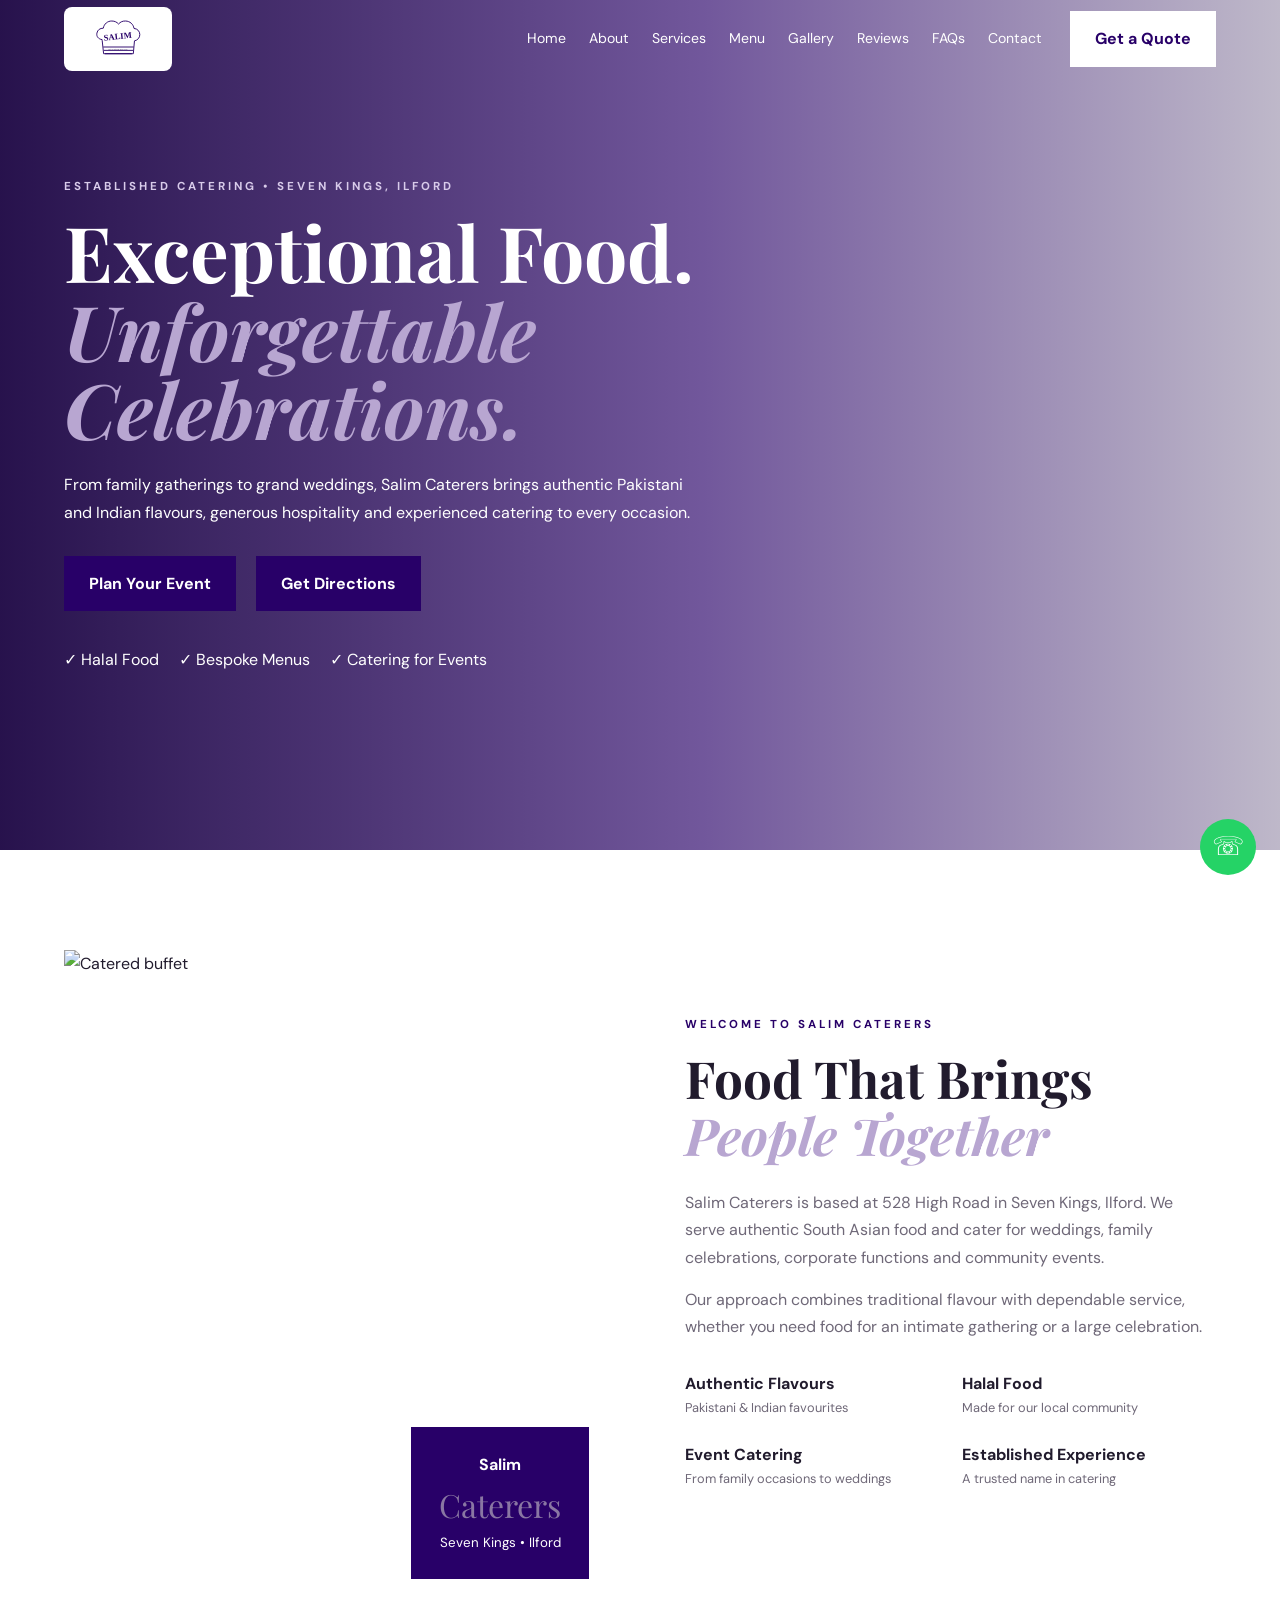
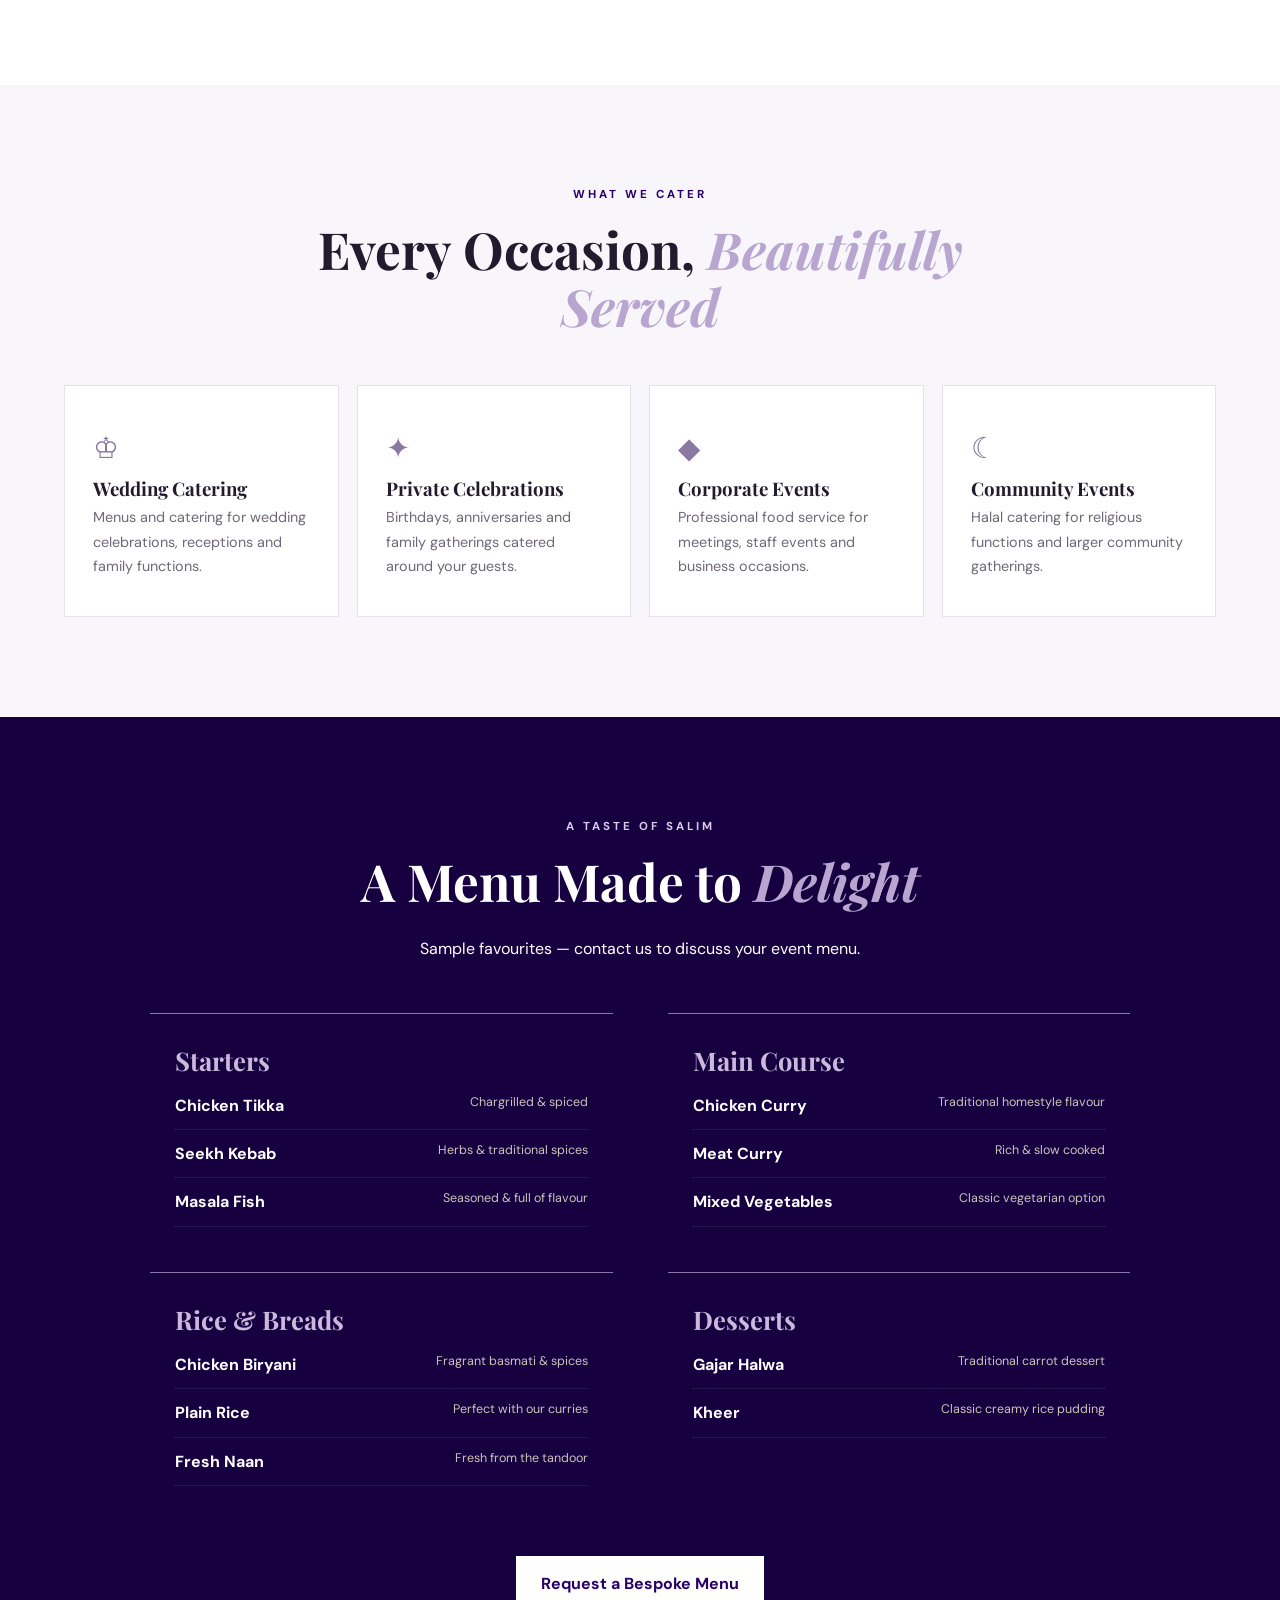
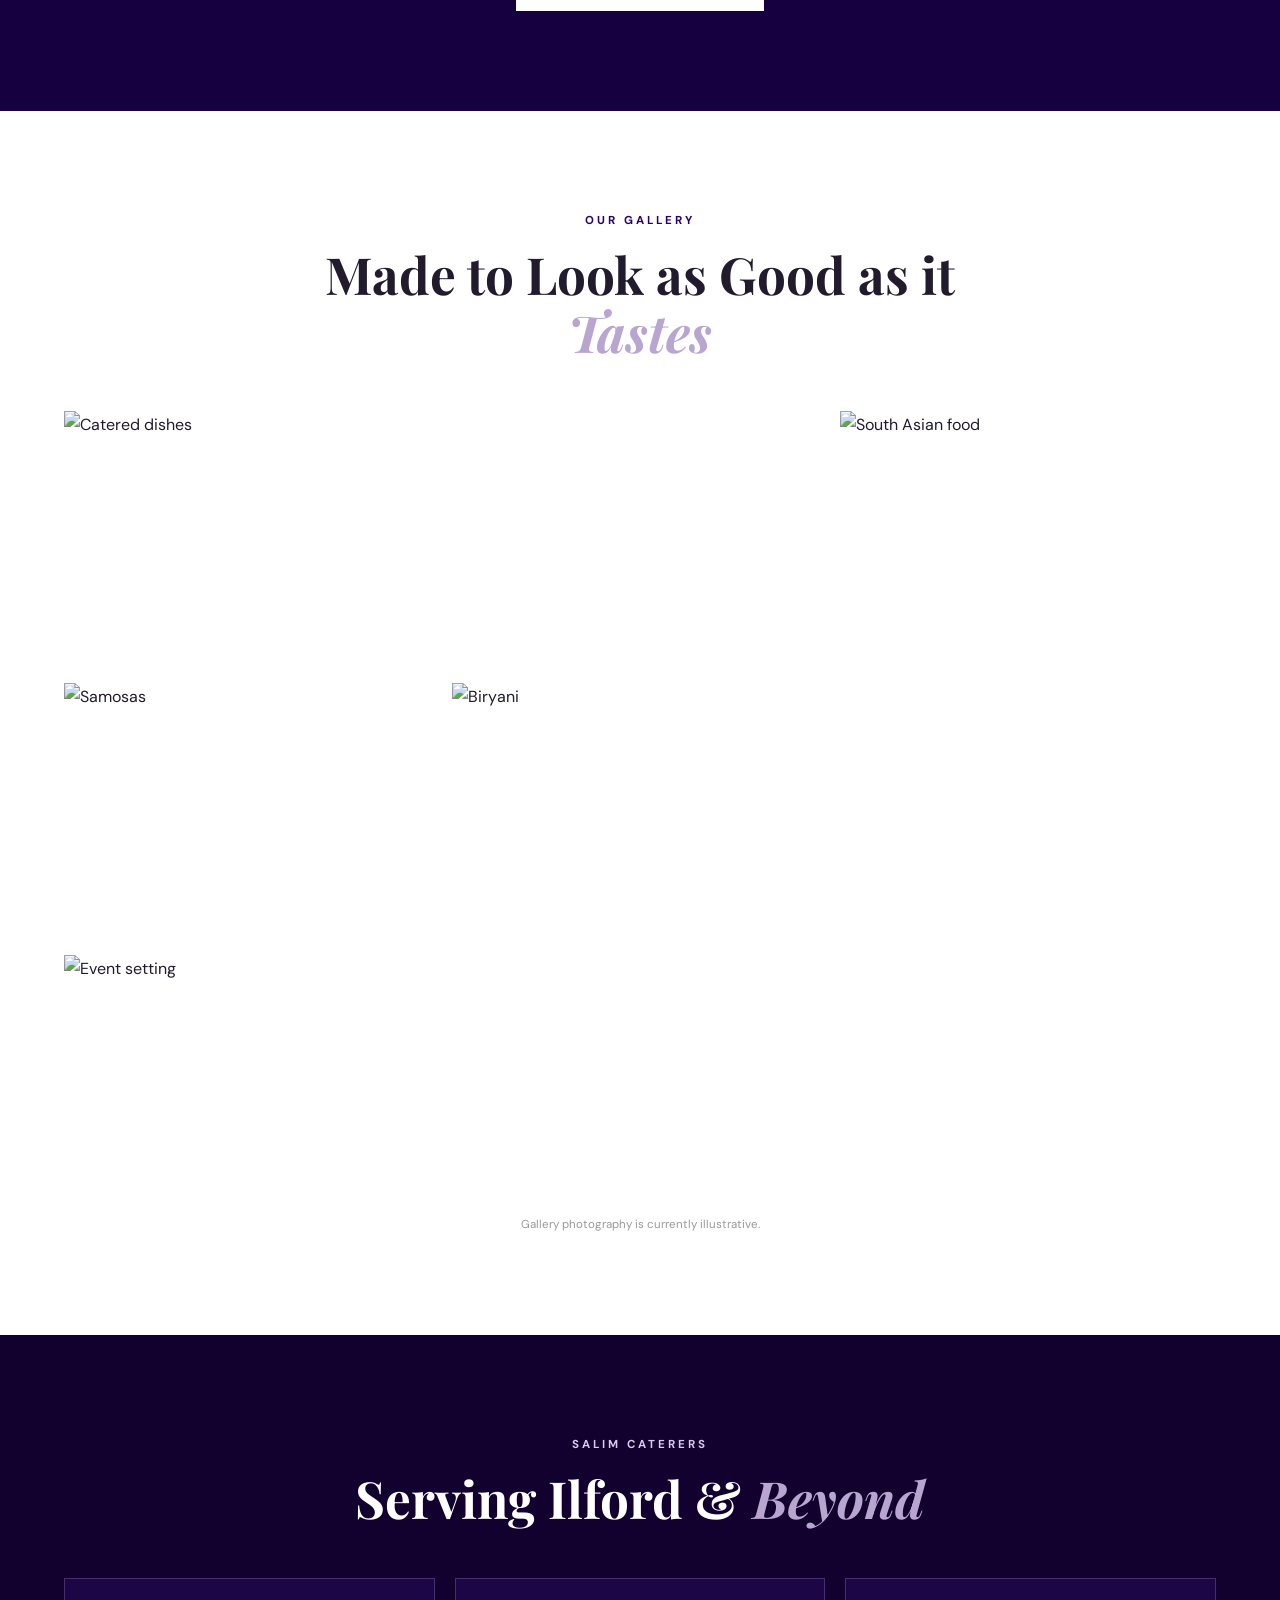
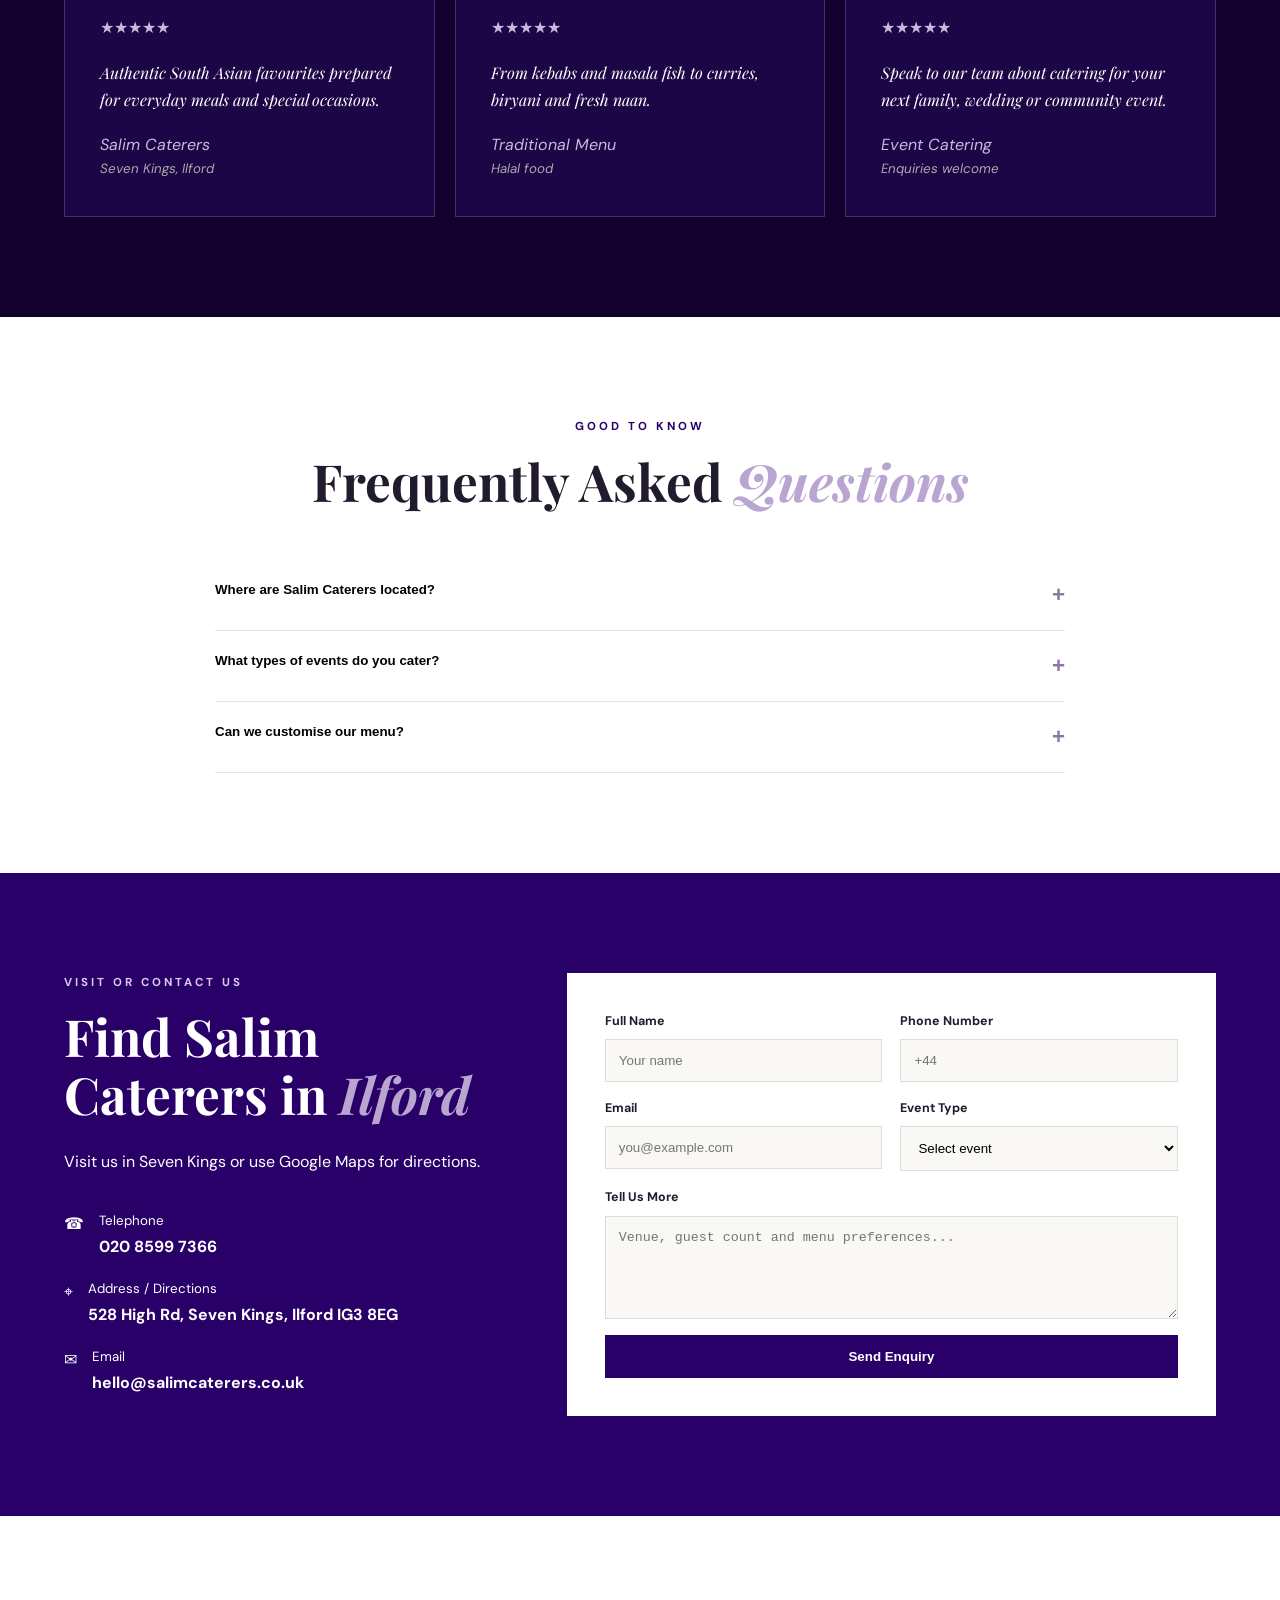
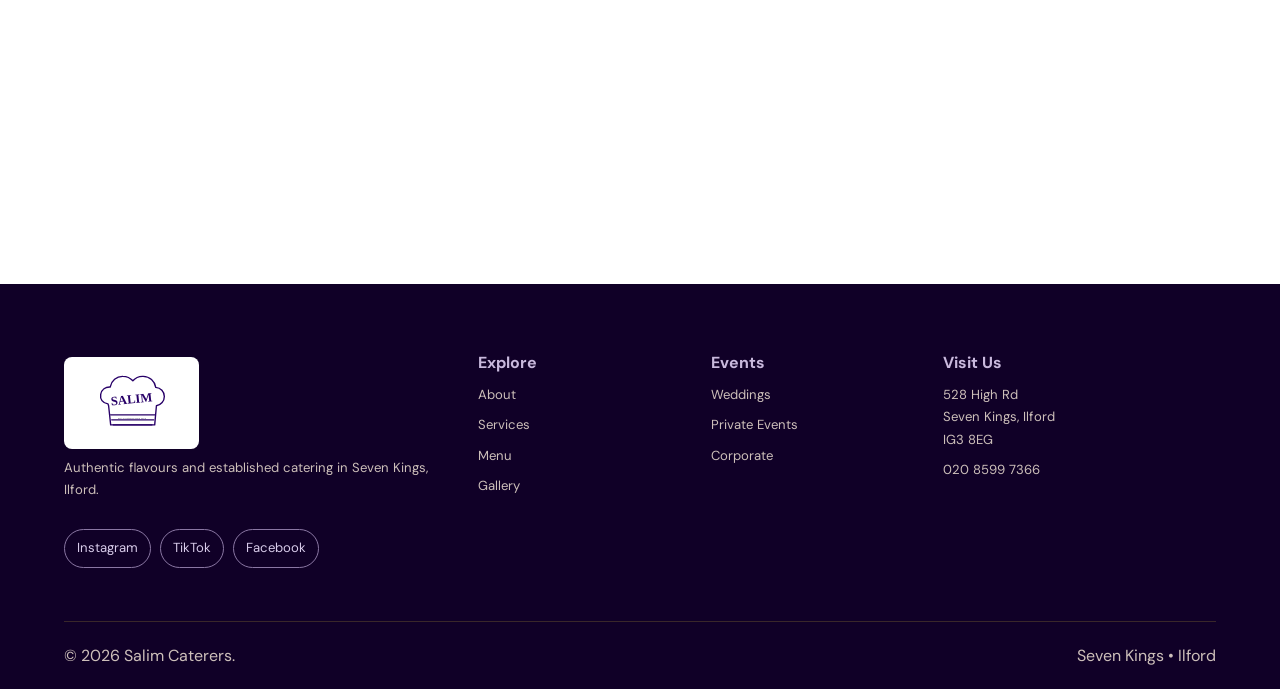
==== index.html @ 2ab97275 "Add verified Ilford address and Google Maps location" ====
<!DOCTYPE html><html lang="en-GB"><head><meta charset="UTF-8"><meta name="viewport" content="width=device-width,initial-scale=1"><meta name="theme-color" content="#280068"><meta name="description" content="Salim Caterers, 528 High Road, Seven Kings, Ilford IG3 8EG. Halal Pakistani and Indian catering for weddings, private events and celebrations in London and surrounding areas."><meta name="keywords" content="Salim Caterers, caterers Ilford, halal catering Ilford, Pakistani catering London, Indian catering London, wedding caterers Seven Kings"><meta name="author" content="Salim Caterers"><meta name="robots" content="index,follow"><meta property="og:type" content="website"><meta property="og:title" content="Salim Caterers | Halal Catering in Ilford, London"><meta property="og:description" content="Authentic flavours and professional catering from Salim Caterers, 528 High Road, Seven Kings, Ilford."><meta property="og:image" content="https://salimcaterers.co.uk/assets/logo.svg"><meta property="og:locale" content="en_GB"><meta name="twitter:card" content="summary_large_image"><meta name="twitter:title" content="Salim Caterers | Ilford, London"><meta name="twitter:description" content="Halal Pakistani and Indian catering for weddings and events."><link rel="canonical" href="https://salimcaterers.co.uk/"><title>Salim Caterers | Halal Catering in Ilford, London</title><link rel="preconnect" href="https://images.unsplash.com"><link rel="stylesheet" href="assets/style.css"><link rel="stylesheet" href="assets/brand.css"></head><body>
<header class="header" id="home"><nav class="nav container"><a href="#home" class="logo brand-ready" aria-label="Salim Caterers home"><img src="assets/logo.svg" class="brand-logo" alt="Salim Caterers"></a><button class="menu-toggle" aria-label="Open menu" aria-expanded="false"><span></span><span></span><span></span></button><div class="nav-links"><a href="#home">Home</a><a href="#about">About</a><a href="#services">Services</a><a href="#menu">Menu</a><a href="#gallery">Gallery</a><a href="#testimonials">Reviews</a><a href="#faqs">FAQs</a><a href="#contact">Contact</a></div><a class="btn btn-small nav-quote" href="#contact">Get a Quote</a></nav></header>
<main><section class="hero"><div class="hero-overlay"></div><div class="container hero-content"><p class="eyebrow">Established Catering • Seven Kings, Ilford</p><h1>Exceptional Food.<br><em>Unforgettable Celebrations.</em></h1><p>From family gatherings to grand weddings, Salim Caterers brings authentic Pakistani and Indian flavours, generous hospitality and experienced catering to every occasion.</p><div class="hero-actions"><a href="#contact" class="btn">Plan Your Event</a><a href="https://www.google.com/maps/place/?q=place_id:ChIJ5ftTPYKm2EcRtfrjQa5sat0" class="btn btn-outline" target="_blank" rel="noopener">Get Directions</a></div><div class="hero-points"><span>✓ Halal Food</span><span>✓ Bespoke Menus</span><span>✓ Catering for Events</span></div></div></section>
<section class="section" id="about"><div class="container split"><div class="image-stack reveal"><img src="https://images.unsplash.com/photo-1555244162-803834f70033?auto=format&fit=crop&w=900&q=80" alt="Catered buffet"><div class="experience-card"><strong>Salim</strong><span>Caterers</span><small>Seven Kings • Ilford</small></div></div><div class="section-copy reveal"><p class="eyebrow dark">Welcome to Salim Caterers</p><h2>Food That Brings <em>People Together</em></h2><p>Salim Caterers is based at 528 High Road in Seven Kings, Ilford. We serve authentic South Asian food and cater for weddings, family celebrations, corporate functions and community events.</p><p>Our approach combines traditional flavour with dependable service, whether you need food for an intimate gathering or a large celebration.</p><div class="features"><div><b>Authentic Flavours</b><span>Pakistani & Indian favourites</span></div><div><b>Halal Food</b><span>Made for our local community</span></div><div><b>Event Catering</b><span>From family occasions to weddings</span></div><div><b>Established Experience</b><span>A trusted name in catering</span></div></div></div></div></section>
<section class="section services" id="services"><div class="container"><div class="section-heading reveal"><p class="eyebrow dark">What We Cater</p><h2>Every Occasion, <em>Beautifully Served</em></h2></div><div class="card-grid"><article class="service-card reveal"><div class="icon">♔</div><h3>Wedding Catering</h3><p>Menus and catering for wedding celebrations, receptions and family functions.</p></article><article class="service-card reveal"><div class="icon">✦</div><h3>Private Celebrations</h3><p>Birthdays, anniversaries and family gatherings catered around your guests.</p></article><article class="service-card reveal"><div class="icon">◆</div><h3>Corporate Events</h3><p>Professional food service for meetings, staff events and business occasions.</p></article><article class="service-card reveal"><div class="icon">☾</div><h3>Community Events</h3><p>Halal catering for religious functions and larger community gatherings.</p></article></div></div></section>
<section class="menu-section section" id="menu"><div class="container"><div class="section-heading light reveal"><p class="eyebrow">A Taste of Salim</p><h2>A Menu Made to <em>Delight</em></h2><p>Sample favourites — contact us to discuss your event menu.</p></div><div class="menu-grid"><div class="menu-category reveal"><h3>Starters</h3><p><b>Chicken Tikka</b><span>Chargrilled & spiced</span></p><p><b>Seekh Kebab</b><span>Herbs & traditional spices</span></p><p><b>Masala Fish</b><span>Seasoned & full of flavour</span></p></div><div class="menu-category reveal"><h3>Main Course</h3><p><b>Chicken Curry</b><span>Traditional homestyle flavour</span></p><p><b>Meat Curry</b><span>Rich & slow cooked</span></p><p><b>Mixed Vegetables</b><span>Classic vegetarian option</span></p></div><div class="menu-category reveal"><h3>Rice & Breads</h3><p><b>Chicken Biryani</b><span>Fragrant basmati & spices</span></p><p><b>Plain Rice</b><span>Perfect with our curries</span></p><p><b>Fresh Naan</b><span>Fresh from the tandoor</span></p></div><div class="menu-category reveal"><h3>Desserts</h3><p><b>Gajar Halwa</b><span>Traditional carrot dessert</span></p><p><b>Kheer</b><span>Classic creamy rice pudding</span></p></div></div><div class="center"><a href="#contact" class="btn btn-gold">Request a Bespoke Menu</a></div></div></section>
<section class="section" id="gallery"><div class="container"><div class="section-heading reveal"><p class="eyebrow dark">Our Gallery</p><h2>Made to Look as Good as it <em>Tastes</em></h2></div><div class="gallery"><img class="wide reveal" src="https://images.unsplash.com/photo-1547592180-85f173990554?auto=format&fit=crop&w=1000&q=80" alt="Catered dishes"><img class="reveal" src="https://images.unsplash.com/photo-1567337710282-00832b415979?auto=format&fit=crop&w=700&q=80" alt="South Asian food"><img class="reveal" src="https://images.unsplash.com/photo-1601050690597-df0568f70950?auto=format&fit=crop&w=700&q=80" alt="Samosas"><img class="reveal" src="https://images.unsplash.com/photo-1589302168068-964664d93dc0?auto=format&fit=crop&w=700&q=80" alt="Biryani"><img class="wide reveal" src="https://images.unsplash.com/photo-1519167758481-83f550bb49b3?auto=format&fit=crop&w=1000&q=80" alt="Event setting"></div><p class="photo-note">Gallery photography is currently illustrative.</p></div></section>
<section class="testimonials section" id="testimonials"><div class="container"><div class="section-heading light reveal"><p class="eyebrow">Salim Caterers</p><h2>Serving Ilford & <em>Beyond</em></h2></div><div class="review-grid"><blockquote class="reveal"><div>★★★★★</div><p>Authentic South Asian favourites prepared for everyday meals and special occasions.</p><cite>Salim Caterers <small>Seven Kings, Ilford</small></cite></blockquote><blockquote class="reveal"><div>★★★★★</div><p>From kebabs and masala fish to curries, biryani and fresh naan.</p><cite>Traditional Menu <small>Halal food</small></cite></blockquote><blockquote class="reveal"><div>★★★★★</div><p>Speak to our team about catering for your next family, wedding or community event.</p><cite>Event Catering <small>Enquiries welcome</small></cite></blockquote></div></div></section>
<section class="section" id="faqs"><div class="container narrow"><div class="section-heading reveal"><p class="eyebrow dark">Good to Know</p><h2>Frequently Asked <em>Questions</em></h2></div><div class="faq-list"><div class="faq reveal"><button>Where are Salim Caterers located?<span>+</span></button><div class="faq-answer"><p>528 High Road, Seven Kings, Ilford IG3 8EG, United Kingdom.</p></div></div><div class="faq reveal"><button>What types of events do you cater?<span>+</span></button><div class="faq-answer"><p>We cater for weddings, family celebrations, corporate functions and community events.</p></div></div><div class="faq reveal"><button>Can we customise our menu?<span>+</span></button><div class="faq-answer"><p>Contact the team to discuss your event, guest count and menu requirements.</p></div></div></div></div></section>
<section class="contact-section section" id="contact"><div class="container contact-grid"><div class="contact-copy reveal"><p class="eyebrow">Visit or Contact Us</p><h2>Find Salim Caterers in <em>Ilford</em></h2><p>Visit us in Seven Kings or use Google Maps for directions.</p><div class="contact-details"><a href="tel:+442085997366"><span>☎</span><div><small>Telephone</small><b>020 8599 7366</b></div></a><a href="https://www.google.com/maps/place/?q=place_id:ChIJ5ftTPYKm2EcRtfrjQa5sat0" target="_blank" rel="noopener"><span>⌖</span><div><small>Address / Directions</small><b>528 High Rd, Seven Kings, Ilford IG3 8EG</b></div></a><a href="mailto:hello@salimcaterers.co.uk"><span>✉</span><div><small>Email</small><b>hello@salimcaterers.co.uk</b></div></a></div></div><form class="contact-form reveal" id="enquiryForm"><div class="form-row"><label>Full Name<input type="text" required placeholder="Your name"></label><label>Phone Number<input type="tel" required placeholder="+44"></label></div><div class="form-row"><label>Email<input type="email" required placeholder="you@example.com"></label><label>Event Type<select required><option value="">Select event</option><option>Wedding</option><option>Family Celebration</option><option>Corporate Event</option><option>Community Event</option><option>Other</option></select></label></div><label>Tell Us More<textarea rows="5" placeholder="Venue, guest count and menu preferences..."></textarea></label><button type="submit" class="btn btn-full">Send Enquiry</button><p class="form-status"></p></form></div></section>
<section class="map-section"><iframe title="Google Map showing Salim Caterers, 528 High Road, Seven Kings, Ilford" src="https://www.google.com/maps?q=Salim+Caterers,+528+High+Rd,+Seven+Kings,+Ilford+IG3+8EG,+UK&amp;output=embed" loading="lazy" referrerpolicy="no-referrer-when-downgrade"></iframe></section></main>
<footer><div class="container footer-grid"><div><a href="#home" class="logo footer-logo brand-ready"><img src="assets/logo.svg" class="brand-logo" alt="Salim Caterers"></a><p>Authentic flavours and established catering in Seven Kings, Ilford.</p><div class="social-links"><a href="https://www.instagram.com/salim_caterers528?utm_source=qr" target="_blank" rel="noopener noreferrer">Instagram</a><a href="https://www.tiktok.com/@salim_caterers528?_r=1&amp;_t=ZN-98f0B4mCqtK" target="_blank" rel="noopener noreferrer">TikTok</a><a href="https://www.facebook.com/share/1LwJU3Undn/?mibextid=wwXIfr" target="_blank" rel="noopener noreferrer">Facebook</a></div></div><div><h4>Explore</h4><a href="#about">About</a><a href="#services">Services</a><a href="#menu">Menu</a><a href="#gallery">Gallery</a></div><div><h4>Events</h4><a href="#services">Weddings</a><a href="#services">Private Events</a><a href="#services">Corporate</a></div><div><h4>Visit Us</h4><a href="https://www.google.com/maps/place/?q=place_id:ChIJ5ftTPYKm2EcRtfrjQa5sat0" target="_blank" rel="noopener">528 High Rd<br>Seven Kings, Ilford<br>IG3 8EG</a><a href="tel:+442085997366">020 8599 7366</a></div></div><div class="container footer-bottom"><span>© <span id="year"></span> Salim Caterers.</span><span>Seven Kings • Ilford</span></div></footer><a class="whatsapp-float" href="#contact" aria-label="Contact Salim Caterers">☏</a><div class="mobile-actions"><a href="tel:+442085997366">Call</a><a href="https://www.google.com/maps/place/?q=place_id:ChIJ5ftTPYKm2EcRtfrjQa5sat0" target="_blank" rel="noopener">Directions</a></div><script src="assets/script.js"></script></body></html>
---- assets/style.css ----
@import url('https://fonts.googleapis.com/css2?family=DM+Sans:wght@400;500;600;700&family=Playfair+Display:ital,wght@0,600;0,700;1,600&display=swap');
:root{--wine:#641f29;--wine-dark:#45151d;--gold:#c99a55;--cream:#fbf5e9;--ink:#25211f;--muted:#756c65;--border:#e9dfd2}*{box-sizing:border-box;margin:0;padding:0}html{scroll-behavior:smooth;scroll-padding-top:80px}body{font-family:'DM Sans',sans-serif;color:var(--ink);line-height:1.7}img{max-width:100%;display:block}a{text-decoration:none;color:inherit}.container{width:min(1160px,90%);margin:auto}.narrow{width:min(850px,90%)}.section{padding:100px 0}.header{position:fixed;top:0;width:100%;z-index:1000;color:#fff;transition:.3s}.header.scrolled{background:rgba(69,21,29,.97);box-shadow:0 8px 30px #0002}.nav{height:78px;display:flex;align-items:center;gap:28px}.logo{font-family:'Playfair Display',serif;font-size:1.35rem;font-weight:700;display:flex;align-items:center;gap:10px;white-space:nowrap}.logo span{width:38px;height:38px;border:1px solid var(--gold);border-radius:50%;display:grid;place-items:center;color:var(--gold)}.nav-links{display:flex;gap:23px;margin-left:auto;font-size:.88rem}.nav-links a:hover{color:var(--gold)}.btn{display:inline-flex;justify-content:center;background:var(--wine);color:#fff;border:1px solid var(--wine);padding:13px 24px;font-weight:700;cursor:pointer}.btn-small,.btn-gold{background:var(--gold);border-color:var(--gold);color:var(--wine-dark)}.btn-outline{background:transparent;border-color:#ffffffb3}.hero{height:min(850px,100vh);min-height:680px;background:url('https://images.unsplash.com/photo-1519167758481-83f550bb49b3?auto=format&fit=crop&w=1800&q=85') center/cover;position:relative;display:flex;align-items:center;color:#fff}.hero-overlay{position:absolute;inset:0;background:linear-gradient(90deg,#27090ee6,#3c111894 55%,#140a0a38)}.hero-content{position:relative;z-index:2}.eyebrow{text-transform:uppercase;letter-spacing:3px;color:#e7bd7b;font-size:.72rem;font-weight:700;margin-bottom:16px}.eyebrow.dark{color:#a87937}.hero h1,.section h2{font-family:'Playfair Display',serif}.hero h1{font-size:clamp(3rem,6vw,5.7rem);line-height:1.02;max-width:850px}.hero h1 em,.section h2 em{color:var(--gold)}.hero-content>p:not(.eyebrow){max-width:650px;margin:24px 0 30px}.hero-actions,.hero-points{display:flex;gap:20px}.hero-points{margin-top:35px}.split{display:grid;grid-template-columns:1fr 1fr;gap:90px;align-items:center}.image-stack{position:relative;padding:0 45px 45px 0}.image-stack img{height:590px;width:100%;object-fit:cover}.experience-card{position:absolute;right:0;bottom:0;background:var(--wine);color:#fff;width:190px;padding:24px;text-align:center;border:6px solid #fff}.experience-card strong,.experience-card small{display:block}.experience-card span{font-family:'Playfair Display',serif;color:var(--gold);font-size:2rem}.section-copy h2,.section-heading h2,.contact-copy h2{font-size:clamp(2.2rem,4vw,3.4rem);line-height:1.12;margin-bottom:25px}.section-copy>p{color:var(--muted);margin-bottom:15px}.features{display:grid;grid-template-columns:1fr 1fr;gap:22px;margin:30px 0}.features b,.features span{display:block}.features span{font-size:.8rem;color:var(--muted)}.services{background:var(--cream)}.section-heading{text-align:center;max-width:700px;margin:0 auto 50px}.card-grid{display:grid;grid-template-columns:repeat(4,1fr);gap:18px}.service-card{background:#fff;padding:38px 28px;border:1px solid var(--border)}.service-card .icon{font-size:1.8rem;color:var(--gold)}.service-card h3,.menu-category h3{font-family:'Playfair Display',serif}.service-card p{color:var(--muted);font-size:.9rem}.menu-section{background:var(--wine-dark);color:#fff}.menu-grid{display:grid;grid-template-columns:1fr 1fr;gap:20px 55px;max-width:980px;margin:0 auto 45px}.menu-category{border-top:1px solid #c99a5580;padding:25px}.menu-category h3{color:var(--gold);font-size:1.6rem}.menu-category p{display:flex;justify-content:space-between;padding:10px 0;border-bottom:1px dotted #ffffff26}.menu-category p span{font-size:.78rem;color:#cfc1ba}.center{text-align:center}.gallery{display:grid;grid-template-columns:repeat(3,1fr);grid-auto-rows:260px;gap:12px}.gallery img{width:100%;height:100%;object-fit:cover}.gallery .wide{grid-column:span 2}.photo-note{text-align:center;color:#999;font-size:.72rem}.testimonials{background:#29171a;color:#fff}.review-grid{display:grid;grid-template-columns:repeat(3,1fr);gap:20px}.review-grid blockquote{background:#351e22;padding:35px}.review-grid blockquote>div,.review-grid cite{color:var(--gold)}.review-grid p{font-family:'Playfair Display',serif;font-style:italic;margin:18px 0}.review-grid cite small{display:block;color:#aaa}.faq{border-bottom:1px solid var(--border)}.faq button{width:100%;border:0;background:none;padding:22px 0;display:flex;justify-content:space-between;font-weight:600}.faq button span{color:var(--gold);font-size:1.4rem}.faq-answer{max-height:0;overflow:hidden;transition:.3s}.faq-answer p{padding-bottom:22px;color:var(--muted)}.contact-section{background:var(--wine);color:#fff}.contact-grid{display:grid;grid-template-columns:.8fr 1.2fr;gap:70px}.contact-details{margin-top:35px}.contact-details>a,.contact-details>div{display:flex;gap:15px;margin:18px 0}.contact-details small,.contact-details b{display:block}.demo-label{font-size:.72rem}.contact-form{background:#fff;color:var(--ink);padding:38px}.form-row{display:grid;grid-template-columns:1fr 1fr;gap:18px}.contact-form label{display:block;font-size:.78rem;font-weight:700;margin-bottom:16px}.contact-form input,.contact-form select,.contact-form textarea{display:block;width:100%;border:1px solid #ddd;background:#faf8f4;padding:13px;margin-top:7px}.btn-full{width:100%}.form-status{color:var(--wine);text-align:center}.map-section iframe{width:100%;height:360px;border:0}footer{background:#1d1113;color:#cdbfba;padding:65px 0 20px}.footer-grid{display:grid;grid-template-columns:2fr 1fr 1fr 1.5fr;gap:50px}.footer-grid h4{color:var(--gold)}.footer-grid a,.footer-grid p{display:block;font-size:.82rem;margin:8px 0}.social-links{display:flex;flex-wrap:wrap;gap:9px;margin-top:20px}.social-links a{display:inline-flex;border:1px solid #c99a5566;color:#e8c68e;padding:7px 12px;border-radius:999px;transition:.2s}.social-links a:hover{background:var(--gold);color:var(--wine-dark);border-color:var(--gold)}.follow-title{margin-top:18px}.footer-bottom{border-top:1px solid #39272a;margin-top:45px;padding-top:20px;display:flex;justify-content:space-between}.whatsapp-float{position:fixed;right:24px;bottom:25px;width:56px;height:56px;border-radius:50%;background:#25d366;color:#fff;display:grid;place-items:center;font-size:1.6rem}.mobile-actions,.menu-toggle{display:none}.reveal{opacity:0;transform:translateY(20px);transition:.65s}.reveal.visible{opacity:1;transform:none}@media(max-width:950px){.nav-links{position:fixed;inset:78px 0 auto;background:var(--wine-dark);padding:25px 5%;display:none;flex-direction:column}.nav-links.open{display:flex}.menu-toggle{display:block;margin-left:auto;background:none;border:0}.menu-toggle span{display:block;width:25px;height:2px;background:#fff;margin:5px}.nav-quote{display:none}.split,.contact-grid{grid-template-columns:1fr}.card-grid{grid-template-columns:1fr 1fr}}@media(max-width:650px){.section{padding:72px 0}.hero h1{font-size:3.1rem}.hero-actions,.hero-points{flex-direction:column}.image-stack{padding:0}.image-stack img{height:430px}.features,.card-grid,.menu-grid,.review-grid,.form-row{grid-template-columns:1fr}.gallery{grid-template-columns:1fr}.gallery .wide{grid-column:span 1}.contact-form{padding:25px 20px}.footer-grid{grid-template-columns:1fr}.whatsapp-float{display:none}.mobile-actions{display:grid;grid-template-columns:1fr 1fr;position:fixed;bottom:0;left:0;right:0;z-index:1000;text-align:center}.mobile-actions a{padding:13px;background:var(--wine);color:#fff}.mobile-actions a:last-child{background:#25d366}}
---- assets/brand.css ----
:root{--wine:#280068;--wine-dark:#17003f;--gold:#8a77a3;--cream:#f8f6fb;--ink:#211b2d;--muted:#6f6878;--border:#e7e1ef}.header.scrolled{background:rgba(40,0,104,.97)}.btn{background:#280068;border-color:#280068}.btn:hover{background:#17003f}.btn-small,.btn-gold{background:#fff;border-color:#fff;color:#280068}.hero-overlay{background:linear-gradient(90deg,rgba(23,0,63,.93),rgba(40,0,104,.66) 55%,rgba(23,0,63,.28))}.eyebrow{color:#d8cbea}.eyebrow.dark{color:#280068}.hero h1 em,.section h2 em{color:#b8a6d1}.services{background:#f8f6fb}.menu-section{background:#17003f}.menu-category{border-top-color:#8a77a3}.menu-category h3{color:#c9b9dd}.testimonials{background:#12002f}.review-grid blockquote{background:#1d0646;border:1px solid rgba(184,166,209,.25)}.review-grid blockquote>div,.review-grid cite{color:#c9b9dd}.contact-section{background:#280068}footer{background:#100027}.footer-grid h4{color:#c9b9dd}.social-links a{border-color:#8a77a3;color:#d8cbea}.social-links a:hover{background:#d8cbea;color:#280068}.brand-logo{display:block;width:108px;height:64px;object-fit:contain;background:#fff;border-radius:8px;padding:3px}.footer-logo .brand-logo{width:135px;height:92px}.logo.brand-ready{font-size:0}.experience-card{background:#280068}.whatsapp-float{background:#25d366}.mobile-actions a{background:#280068}@media(max-width:950px){.nav-links{background:#17003f}}
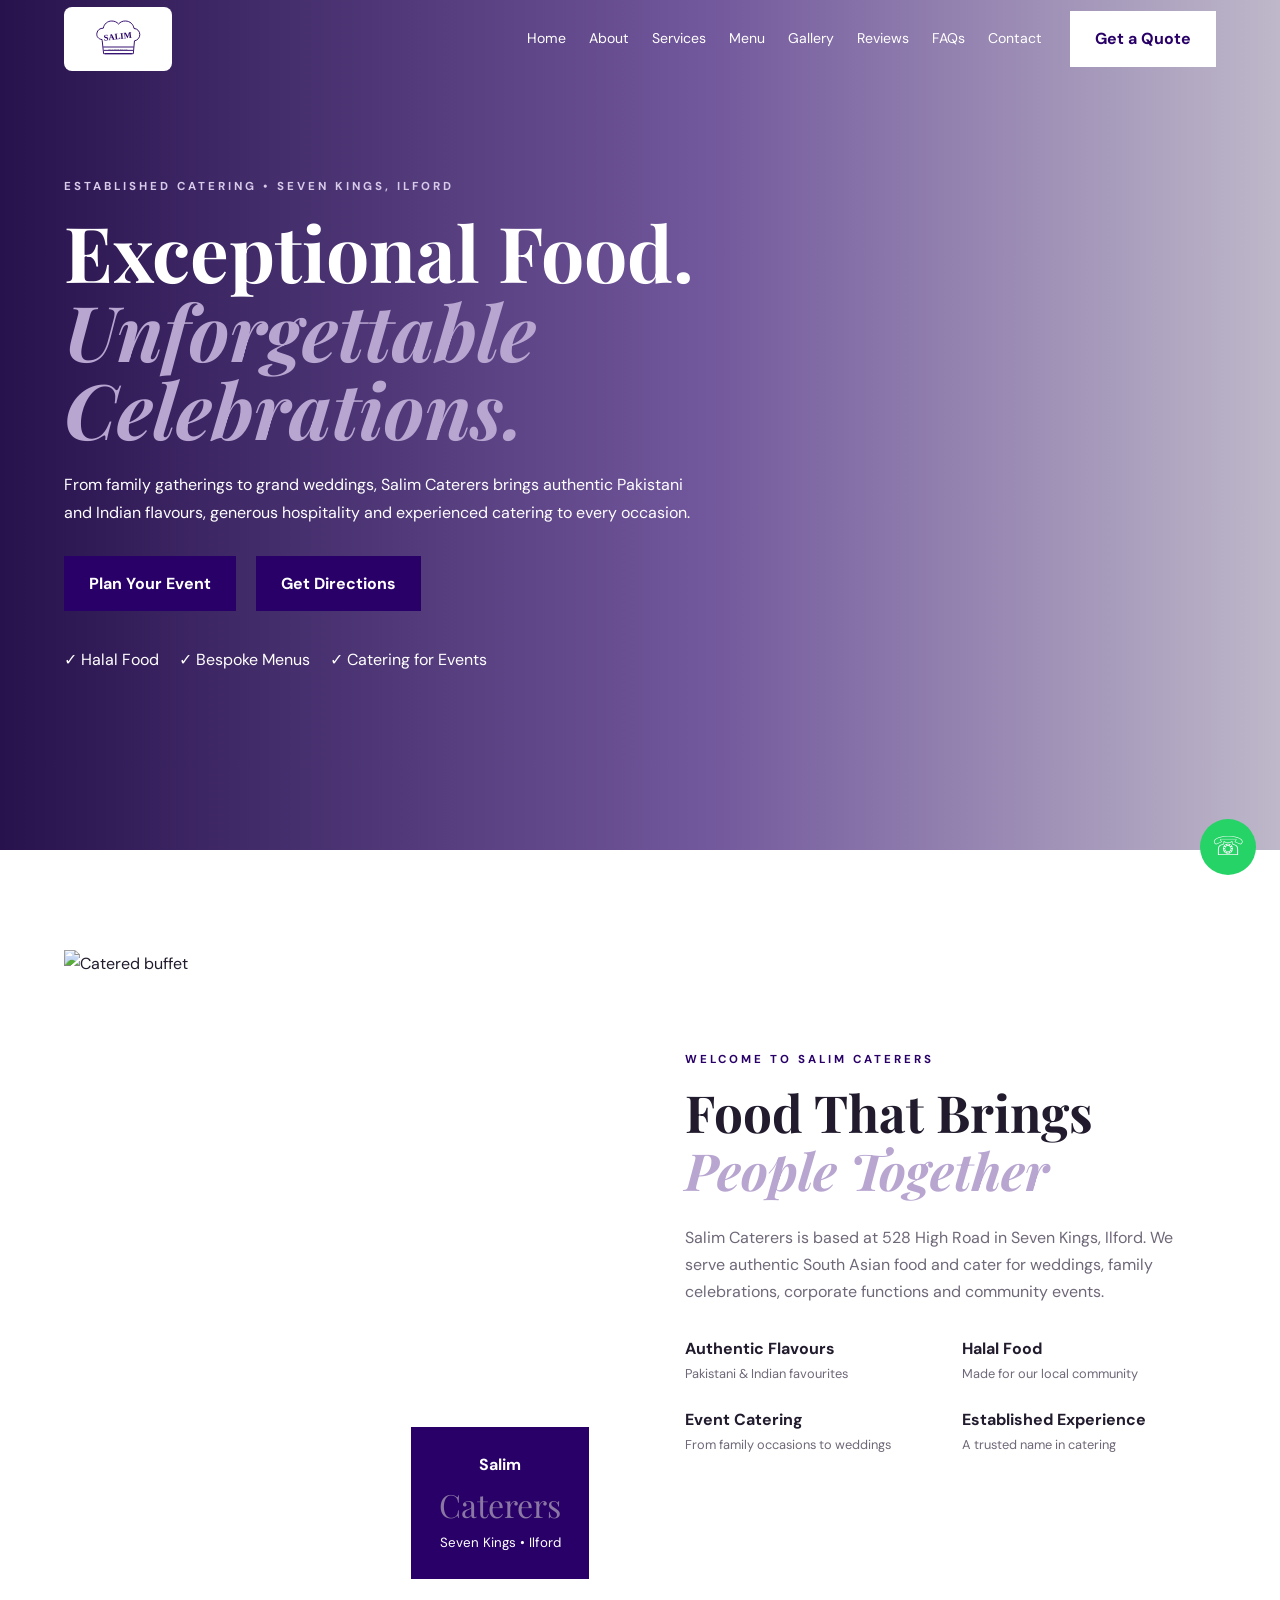
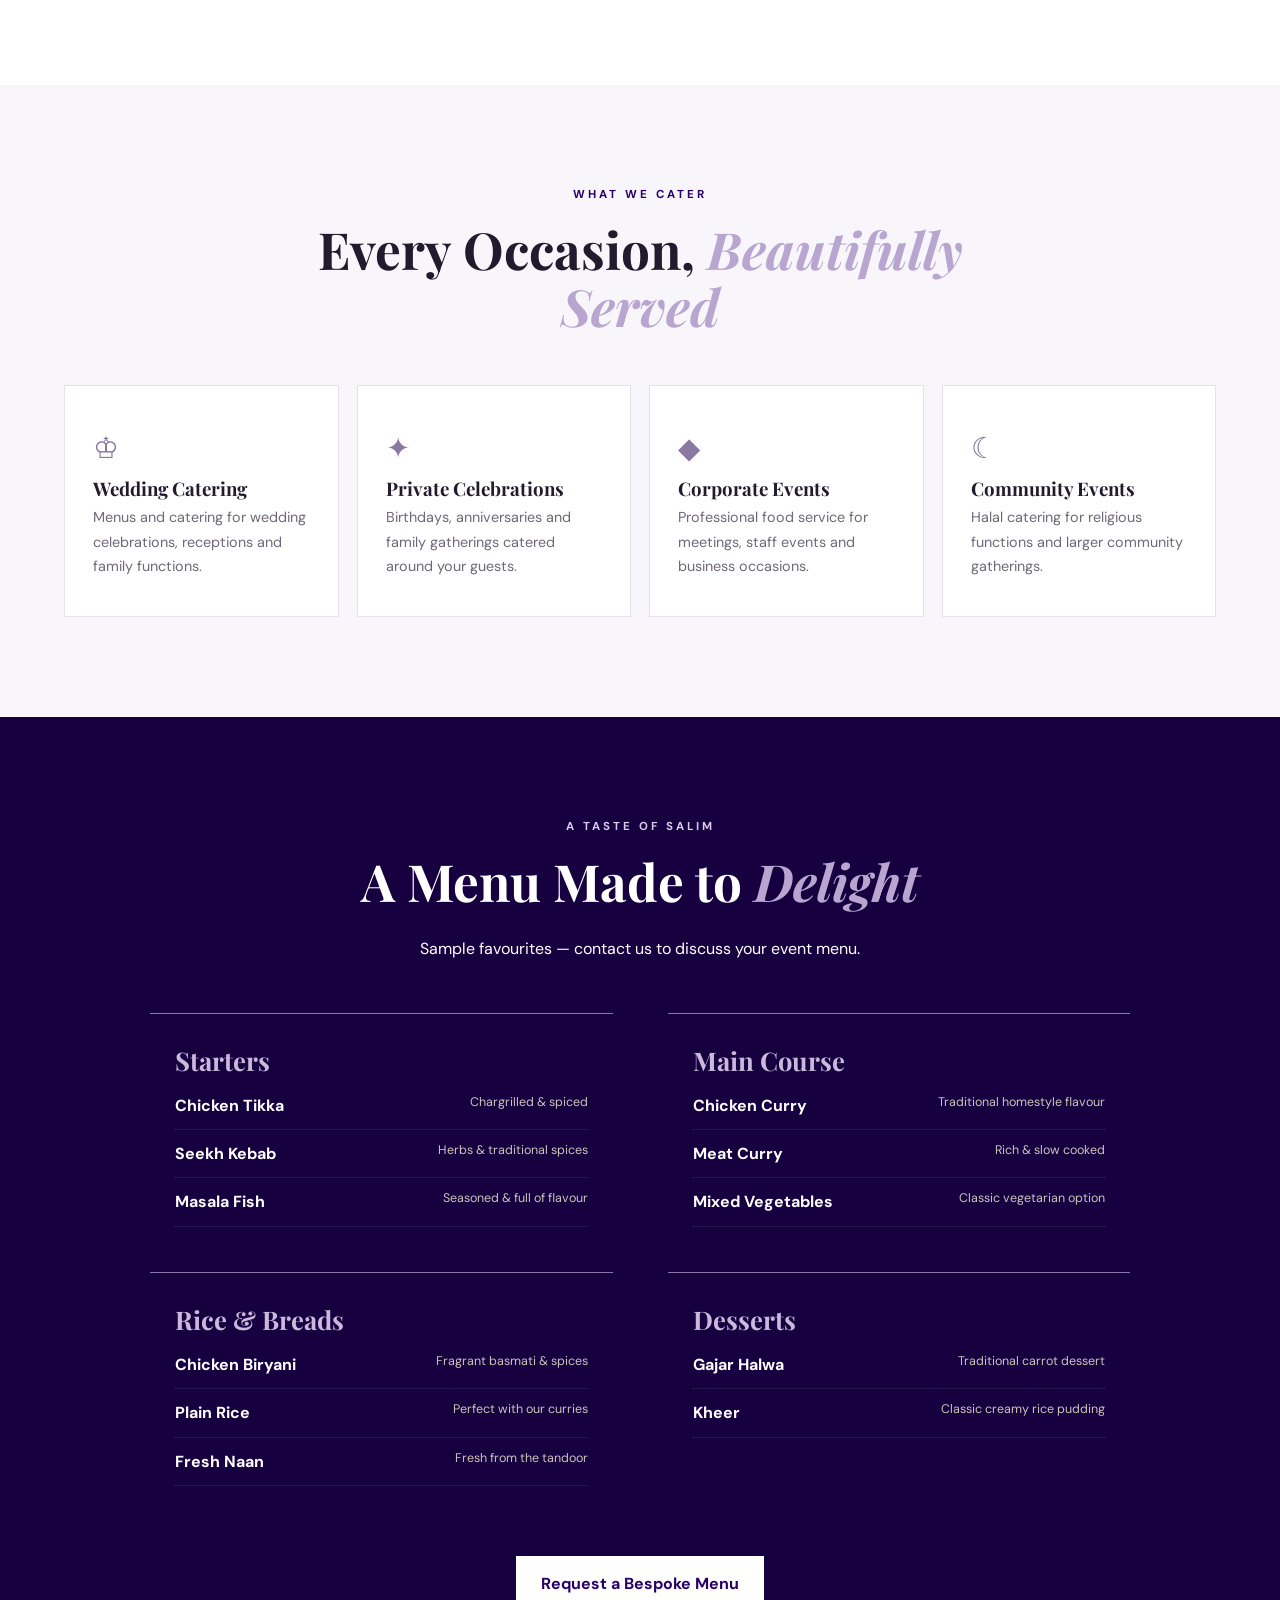
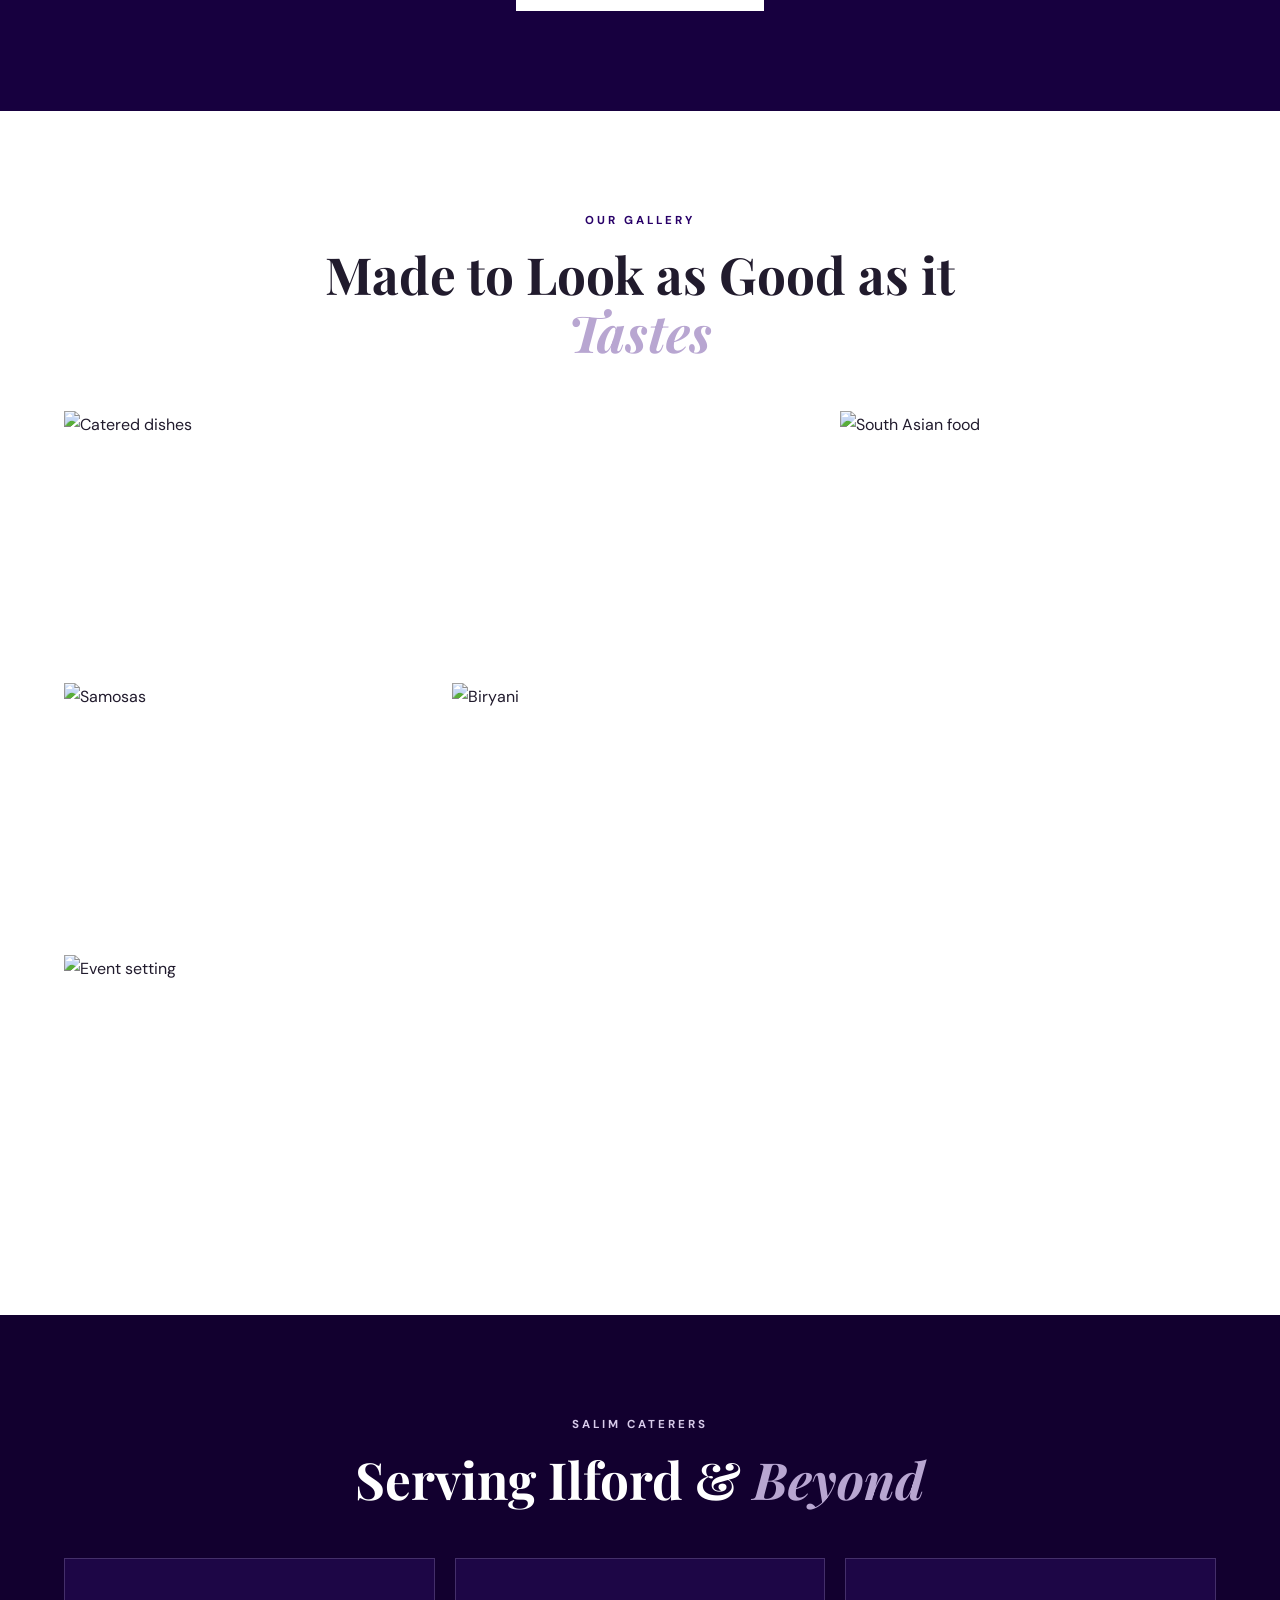
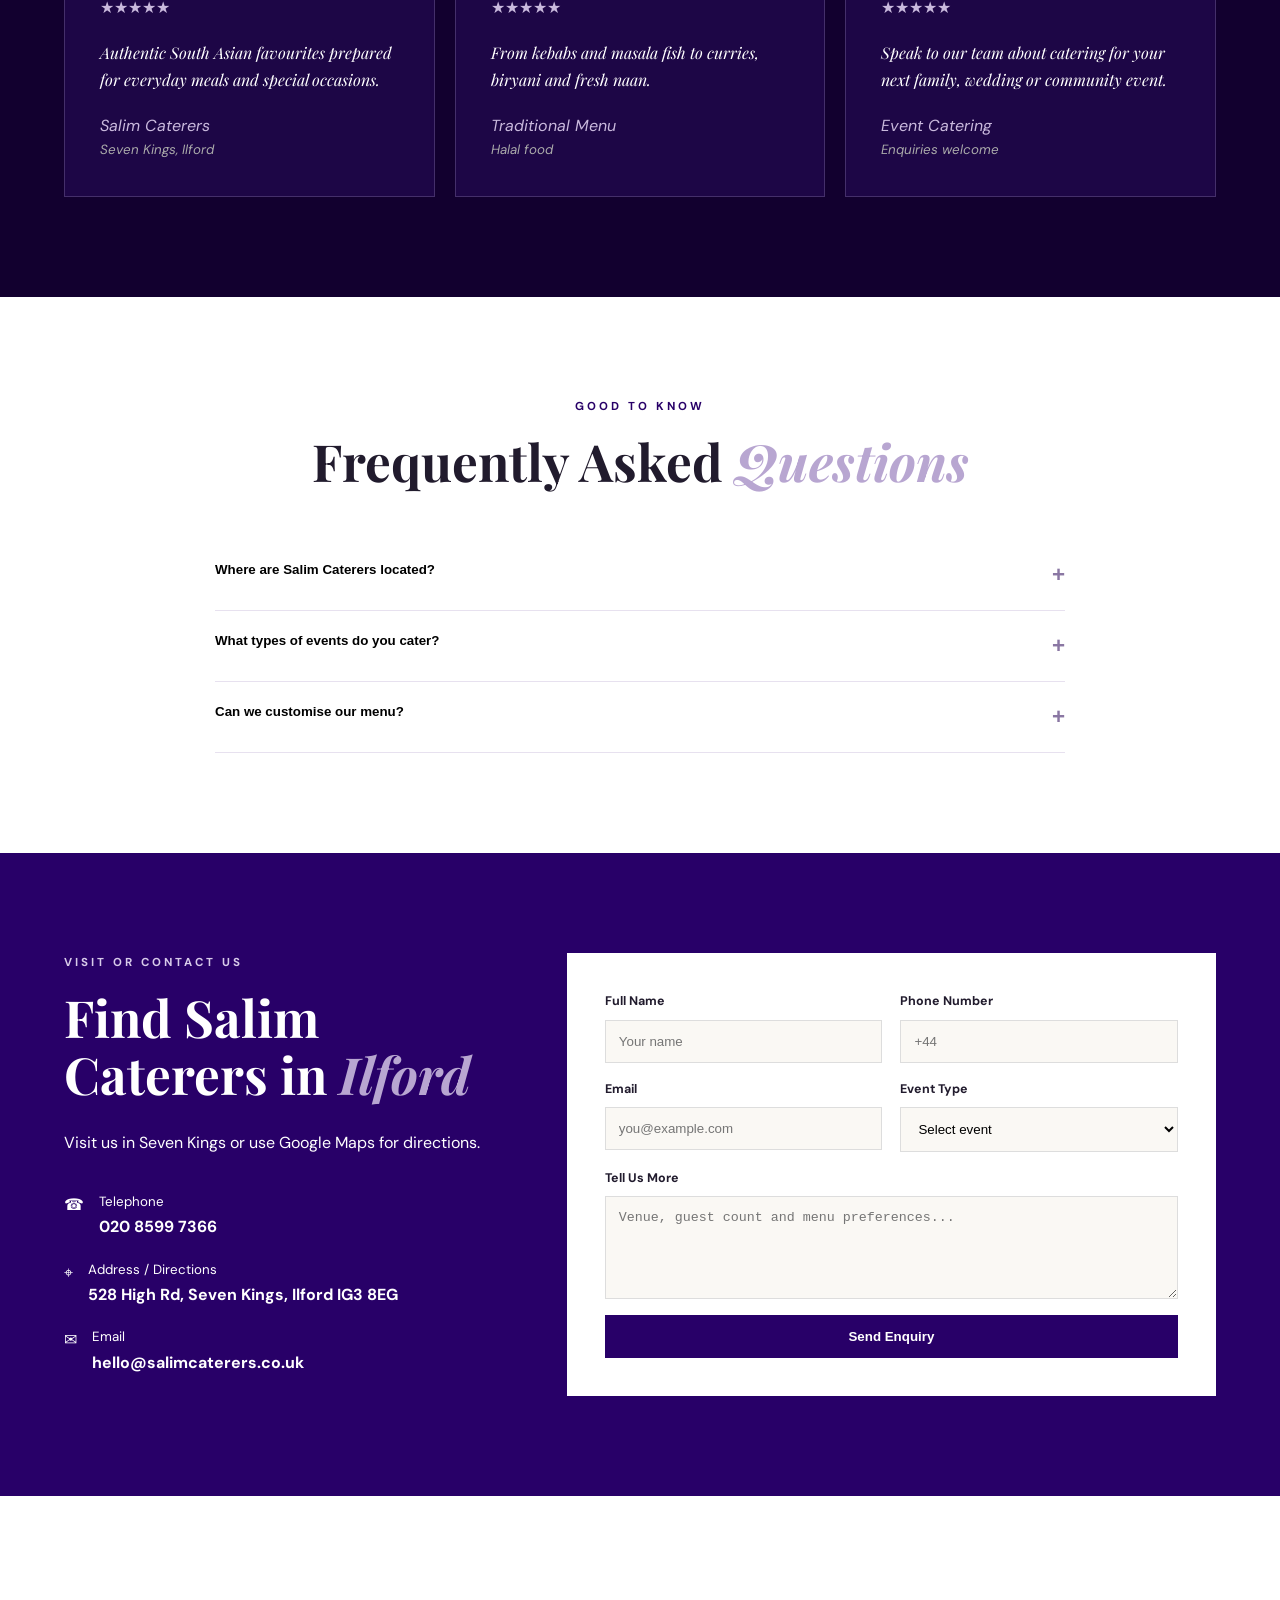
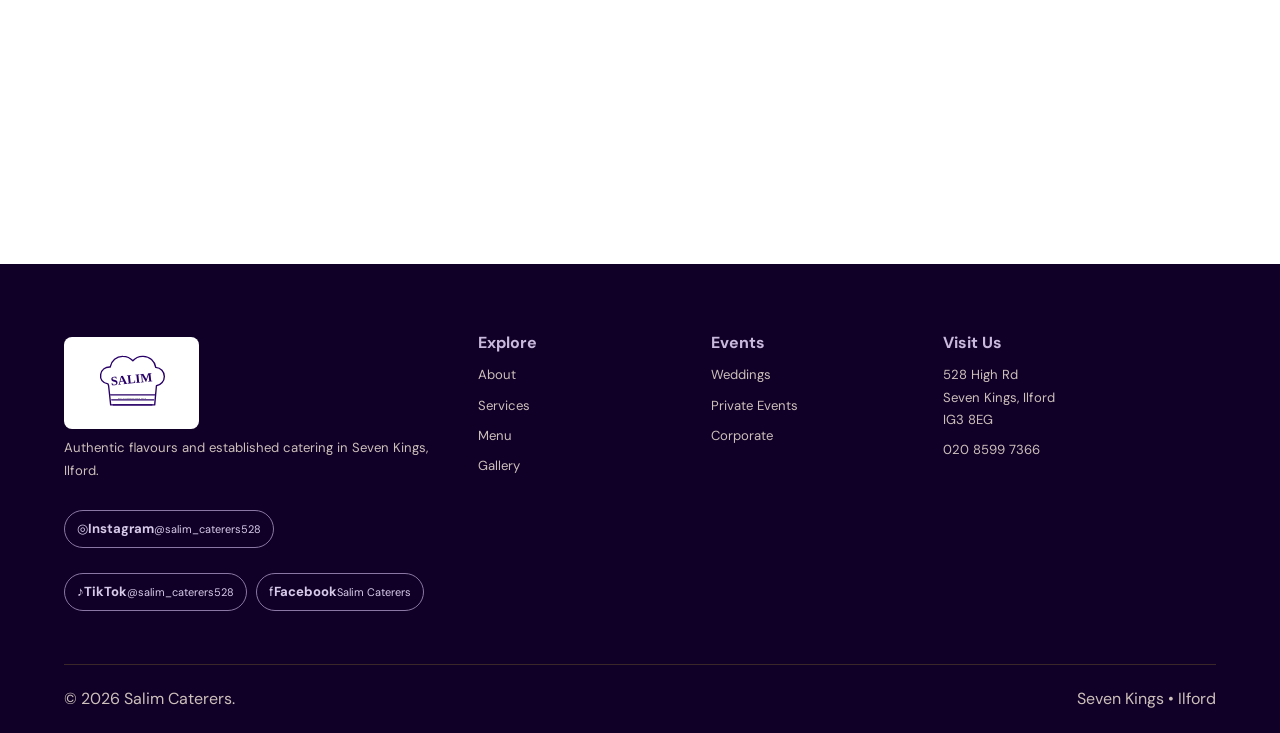
==== commit 65f08e09: "Add branded social media icons and handles" ====
--- a/index.html
+++ b/index.html
@@ -1,12 +1,12 @@
-<!DOCTYPE html><html lang="en-GB"><head><meta charset="UTF-8"><meta name="viewport" content="width=device-width,initial-scale=1"><meta name="theme-color" content="#280068"><meta name="description" content="Salim Caterers, 528 High Road, Seven Kings, Ilford IG3 8EG. Halal Pakistani and Indian catering for weddings, private events and celebrations in London and surrounding areas."><meta name="keywords" content="Salim Caterers, caterers Ilford, halal catering Ilford, Pakistani catering London, Indian catering London, wedding caterers Seven Kings"><meta name="author" content="Salim Caterers"><meta name="robots" content="index,follow"><meta property="og:type" content="website"><meta property="og:title" content="Salim Caterers | Halal Catering in Ilford, London"><meta property="og:description" content="Authentic flavours and professional catering from Salim Caterers, 528 High Road, Seven Kings, Ilford."><meta property="og:image" content="https://salimcaterers.co.uk/assets/logo.svg"><meta property="og:locale" content="en_GB"><meta name="twitter:card" content="summary_large_image"><meta name="twitter:title" content="Salim Caterers | Ilford, London"><meta name="twitter:description" content="Halal Pakistani and Indian catering for weddings and events."><link rel="canonical" href="https://salimcaterers.co.uk/"><title>Salim Caterers | Halal Catering in Ilford, London</title><link rel="preconnect" href="https://images.unsplash.com"><link rel="stylesheet" href="assets/style.css"><link rel="stylesheet" href="assets/brand.css"></head><body>
+<!DOCTYPE html><html lang="en-GB"><head><meta charset="UTF-8"><meta name="viewport" content="width=device-width,initial-scale=1"><meta name="theme-color" content="#280068"><meta name="description" content="Salim Caterers, 528 High Road, Seven Kings, Ilford IG3 8EG. Halal Pakistani and Indian catering for weddings, private events and celebrations in London and surrounding areas."><meta name="keywords" content="Salim Caterers, caterers Ilford, halal catering Ilford, Pakistani catering London, Indian catering London, wedding caterers Seven Kings"><meta name="author" content="Salim Caterers"><meta name="robots" content="index,follow"><meta property="og:type" content="website"><meta property="og:title" content="Salim Caterers | Halal Catering in Ilford, London"><meta property="og:description" content="Authentic flavours and professional catering from Salim Caterers, 528 High Road, Seven Kings, Ilford."><meta property="og:image" content="https://salimcaterers.co.uk/assets/logo.svg"><meta property="og:locale" content="en_GB"><meta name="twitter:card" content="summary_large_image"><link rel="canonical" href="https://salimcaterers.co.uk/"><title>Salim Caterers | Halal Catering in Ilford, London</title><link rel="preconnect" href="https://images.unsplash.com"><link rel="stylesheet" href="assets/style.css"><link rel="stylesheet" href="assets/brand.css"></head><body>
 <header class="header" id="home"><nav class="nav container"><a href="#home" class="logo brand-ready" aria-label="Salim Caterers home"><img src="assets/logo.svg" class="brand-logo" alt="Salim Caterers"></a><button class="menu-toggle" aria-label="Open menu" aria-expanded="false"><span></span><span></span><span></span></button><div class="nav-links"><a href="#home">Home</a><a href="#about">About</a><a href="#services">Services</a><a href="#menu">Menu</a><a href="#gallery">Gallery</a><a href="#testimonials">Reviews</a><a href="#faqs">FAQs</a><a href="#contact">Contact</a></div><a class="btn btn-small nav-quote" href="#contact">Get a Quote</a></nav></header>
 <main><section class="hero"><div class="hero-overlay"></div><div class="container hero-content"><p class="eyebrow">Established Catering • Seven Kings, Ilford</p><h1>Exceptional Food.<br><em>Unforgettable Celebrations.</em></h1><p>From family gatherings to grand weddings, Salim Caterers brings authentic Pakistani and Indian flavours, generous hospitality and experienced catering to every occasion.</p><div class="hero-actions"><a href="#contact" class="btn">Plan Your Event</a><a href="https://www.google.com/maps/place/?q=place_id:ChIJ5ftTPYKm2EcRtfrjQa5sat0" class="btn btn-outline" target="_blank" rel="noopener">Get Directions</a></div><div class="hero-points"><span>✓ Halal Food</span><span>✓ Bespoke Menus</span><span>✓ Catering for Events</span></div></div></section>
-<section class="section" id="about"><div class="container split"><div class="image-stack reveal"><img src="https://images.unsplash.com/photo-1555244162-803834f70033?auto=format&fit=crop&w=900&q=80" alt="Catered buffet"><div class="experience-card"><strong>Salim</strong><span>Caterers</span><small>Seven Kings • Ilford</small></div></div><div class="section-copy reveal"><p class="eyebrow dark">Welcome to Salim Caterers</p><h2>Food That Brings <em>People Together</em></h2><p>Salim Caterers is based at 528 High Road in Seven Kings, Ilford. We serve authentic South Asian food and cater for weddings, family celebrations, corporate functions and community events.</p><p>Our approach combines traditional flavour with dependable service, whether you need food for an intimate gathering or a large celebration.</p><div class="features"><div><b>Authentic Flavours</b><span>Pakistani & Indian favourites</span></div><div><b>Halal Food</b><span>Made for our local community</span></div><div><b>Event Catering</b><span>From family occasions to weddings</span></div><div><b>Established Experience</b><span>A trusted name in catering</span></div></div></div></div></section>
+<section class="section" id="about"><div class="container split"><div class="image-stack reveal"><img src="https://images.unsplash.com/photo-1555244162-803834f70033?auto=format&fit=crop&w=900&q=80" alt="Catered buffet"><div class="experience-card"><strong>Salim</strong><span>Caterers</span><small>Seven Kings • Ilford</small></div></div><div class="section-copy reveal"><p class="eyebrow dark">Welcome to Salim Caterers</p><h2>Food That Brings <em>People Together</em></h2><p>Salim Caterers is based at 528 High Road in Seven Kings, Ilford. We serve authentic South Asian food and cater for weddings, family celebrations, corporate functions and community events.</p><div class="features"><div><b>Authentic Flavours</b><span>Pakistani & Indian favourites</span></div><div><b>Halal Food</b><span>Made for our local community</span></div><div><b>Event Catering</b><span>From family occasions to weddings</span></div><div><b>Established Experience</b><span>A trusted name in catering</span></div></div></div></div></section>
 <section class="section services" id="services"><div class="container"><div class="section-heading reveal"><p class="eyebrow dark">What We Cater</p><h2>Every Occasion, <em>Beautifully Served</em></h2></div><div class="card-grid"><article class="service-card reveal"><div class="icon">♔</div><h3>Wedding Catering</h3><p>Menus and catering for wedding celebrations, receptions and family functions.</p></article><article class="service-card reveal"><div class="icon">✦</div><h3>Private Celebrations</h3><p>Birthdays, anniversaries and family gatherings catered around your guests.</p></article><article class="service-card reveal"><div class="icon">◆</div><h3>Corporate Events</h3><p>Professional food service for meetings, staff events and business occasions.</p></article><article class="service-card reveal"><div class="icon">☾</div><h3>Community Events</h3><p>Halal catering for religious functions and larger community gatherings.</p></article></div></div></section>
 <section class="menu-section section" id="menu"><div class="container"><div class="section-heading light reveal"><p class="eyebrow">A Taste of Salim</p><h2>A Menu Made to <em>Delight</em></h2><p>Sample favourites — contact us to discuss your event menu.</p></div><div class="menu-grid"><div class="menu-category reveal"><h3>Starters</h3><p><b>Chicken Tikka</b><span>Chargrilled & spiced</span></p><p><b>Seekh Kebab</b><span>Herbs & traditional spices</span></p><p><b>Masala Fish</b><span>Seasoned & full of flavour</span></p></div><div class="menu-category reveal"><h3>Main Course</h3><p><b>Chicken Curry</b><span>Traditional homestyle flavour</span></p><p><b>Meat Curry</b><span>Rich & slow cooked</span></p><p><b>Mixed Vegetables</b><span>Classic vegetarian option</span></p></div><div class="menu-category reveal"><h3>Rice & Breads</h3><p><b>Chicken Biryani</b><span>Fragrant basmati & spices</span></p><p><b>Plain Rice</b><span>Perfect with our curries</span></p><p><b>Fresh Naan</b><span>Fresh from the tandoor</span></p></div><div class="menu-category reveal"><h3>Desserts</h3><p><b>Gajar Halwa</b><span>Traditional carrot dessert</span></p><p><b>Kheer</b><span>Classic creamy rice pudding</span></p></div></div><div class="center"><a href="#contact" class="btn btn-gold">Request a Bespoke Menu</a></div></div></section>
-<section class="section" id="gallery"><div class="container"><div class="section-heading reveal"><p class="eyebrow dark">Our Gallery</p><h2>Made to Look as Good as it <em>Tastes</em></h2></div><div class="gallery"><img class="wide reveal" src="https://images.unsplash.com/photo-1547592180-85f173990554?auto=format&fit=crop&w=1000&q=80" alt="Catered dishes"><img class="reveal" src="https://images.unsplash.com/photo-1567337710282-00832b415979?auto=format&fit=crop&w=700&q=80" alt="South Asian food"><img class="reveal" src="https://images.unsplash.com/photo-1601050690597-df0568f70950?auto=format&fit=crop&w=700&q=80" alt="Samosas"><img class="reveal" src="https://images.unsplash.com/photo-1589302168068-964664d93dc0?auto=format&fit=crop&w=700&q=80" alt="Biryani"><img class="wide reveal" src="https://images.unsplash.com/photo-1519167758481-83f550bb49b3?auto=format&fit=crop&w=1000&q=80" alt="Event setting"></div><p class="photo-note">Gallery photography is currently illustrative.</p></div></section>
+<section class="section" id="gallery"><div class="container"><div class="section-heading reveal"><p class="eyebrow dark">Our Gallery</p><h2>Made to Look as Good as it <em>Tastes</em></h2></div><div class="gallery"><img class="wide reveal" src="https://images.unsplash.com/photo-1547592180-85f173990554?auto=format&fit=crop&w=1000&q=80" alt="Catered dishes"><img class="reveal" src="https://images.unsplash.com/photo-1567337710282-00832b415979?auto=format&fit=crop&w=700&q=80" alt="South Asian food"><img class="reveal" src="https://images.unsplash.com/photo-1601050690597-df0568f70950?auto=format&fit=crop&w=700&q=80" alt="Samosas"><img class="reveal" src="https://images.unsplash.com/photo-1589302168068-964664d93dc0?auto=format&fit=crop&w=700&q=80" alt="Biryani"><img class="wide reveal" src="https://images.unsplash.com/photo-1519167758481-83f550bb49b3?auto=format&fit=crop&w=1000&q=80" alt="Event setting"></div></div></section>
 <section class="testimonials section" id="testimonials"><div class="container"><div class="section-heading light reveal"><p class="eyebrow">Salim Caterers</p><h2>Serving Ilford & <em>Beyond</em></h2></div><div class="review-grid"><blockquote class="reveal"><div>★★★★★</div><p>Authentic South Asian favourites prepared for everyday meals and special occasions.</p><cite>Salim Caterers <small>Seven Kings, Ilford</small></cite></blockquote><blockquote class="reveal"><div>★★★★★</div><p>From kebabs and masala fish to curries, biryani and fresh naan.</p><cite>Traditional Menu <small>Halal food</small></cite></blockquote><blockquote class="reveal"><div>★★★★★</div><p>Speak to our team about catering for your next family, wedding or community event.</p><cite>Event Catering <small>Enquiries welcome</small></cite></blockquote></div></div></section>
 <section class="section" id="faqs"><div class="container narrow"><div class="section-heading reveal"><p class="eyebrow dark">Good to Know</p><h2>Frequently Asked <em>Questions</em></h2></div><div class="faq-list"><div class="faq reveal"><button>Where are Salim Caterers located?<span>+</span></button><div class="faq-answer"><p>528 High Road, Seven Kings, Ilford IG3 8EG, United Kingdom.</p></div></div><div class="faq reveal"><button>What types of events do you cater?<span>+</span></button><div class="faq-answer"><p>We cater for weddings, family celebrations, corporate functions and community events.</p></div></div><div class="faq reveal"><button>Can we customise our menu?<span>+</span></button><div class="faq-answer"><p>Contact the team to discuss your event, guest count and menu requirements.</p></div></div></div></div></section>
 <section class="contact-section section" id="contact"><div class="container contact-grid"><div class="contact-copy reveal"><p class="eyebrow">Visit or Contact Us</p><h2>Find Salim Caterers in <em>Ilford</em></h2><p>Visit us in Seven Kings or use Google Maps for directions.</p><div class="contact-details"><a href="tel:+442085997366"><span>☎</span><div><small>Telephone</small><b>020 8599 7366</b></div></a><a href="https://www.google.com/maps/place/?q=place_id:ChIJ5ftTPYKm2EcRtfrjQa5sat0" target="_blank" rel="noopener"><span>⌖</span><div><small>Address / Directions</small><b>528 High Rd, Seven Kings, Ilford IG3 8EG</b></div></a><a href="mailto:hello@salimcaterers.co.uk"><span>✉</span><div><small>Email</small><b>hello@salimcaterers.co.uk</b></div></a></div></div><form class="contact-form reveal" id="enquiryForm"><div class="form-row"><label>Full Name<input type="text" required placeholder="Your name"></label><label>Phone Number<input type="tel" required placeholder="+44"></label></div><div class="form-row"><label>Email<input type="email" required placeholder="you@example.com"></label><label>Event Type<select required><option value="">Select event</option><option>Wedding</option><option>Family Celebration</option><option>Corporate Event</option><option>Community Event</option><option>Other</option></select></label></div><label>Tell Us More<textarea rows="5" placeholder="Venue, guest count and menu preferences..."></textarea></label><button type="submit" class="btn btn-full">Send Enquiry</button><p class="form-status"></p></form></div></section>
 <section class="map-section"><iframe title="Google Map showing Salim Caterers, 528 High Road, Seven Kings, Ilford" src="https://www.google.com/maps?q=Salim+Caterers,+528+High+Rd,+Seven+Kings,+Ilford+IG3+8EG,+UK&amp;output=embed" loading="lazy" referrerpolicy="no-referrer-when-downgrade"></iframe></section></main>
-<footer><div class="container footer-grid"><div><a href="#home" class="logo footer-logo brand-ready"><img src="assets/logo.svg" class="brand-logo" alt="Salim Caterers"></a><p>Authentic flavours and established catering in Seven Kings, Ilford.</p><div class="social-links"><a href="https://www.instagram.com/salim_caterers528?utm_source=qr" target="_blank" rel="noopener noreferrer">Instagram</a><a href="https://www.tiktok.com/@salim_caterers528?_r=1&amp;_t=ZN-98f0B4mCqtK" target="_blank" rel="noopener noreferrer">TikTok</a><a href="https://www.facebook.com/share/1LwJU3Undn/?mibextid=wwXIfr" target="_blank" rel="noopener noreferrer">Facebook</a></div></div><div><h4>Explore</h4><a href="#about">About</a><a href="#services">Services</a><a href="#menu">Menu</a><a href="#gallery">Gallery</a></div><div><h4>Events</h4><a href="#services">Weddings</a><a href="#services">Private Events</a><a href="#services">Corporate</a></div><div><h4>Visit Us</h4><a href="https://www.google.com/maps/place/?q=place_id:ChIJ5ftTPYKm2EcRtfrjQa5sat0" target="_blank" rel="noopener">528 High Rd<br>Seven Kings, Ilford<br>IG3 8EG</a><a href="tel:+442085997366">020 8599 7366</a></div></div><div class="container footer-bottom"><span>© <span id="year"></span> Salim Caterers.</span><span>Seven Kings • Ilford</span></div></footer><a class="whatsapp-float" href="#contact" aria-label="Contact Salim Caterers">☏</a><div class="mobile-actions"><a href="tel:+442085997366">Call</a><a href="https://www.google.com/maps/place/?q=place_id:ChIJ5ftTPYKm2EcRtfrjQa5sat0" target="_blank" rel="noopener">Directions</a></div><script src="assets/script.js"></script></body></html>+<footer><div class="container footer-grid"><div><a href="#home" class="logo footer-logo brand-ready"><img src="assets/logo.svg" class="brand-logo" alt="Salim Caterers"></a><p>Authentic flavours and established catering in Seven Kings, Ilford.</p><div class="social-links"><a href="https://www.instagram.com/salim_caterers528?utm_source=qr" target="_blank" rel="noopener noreferrer" aria-label="Instagram @salim_caterers528"><span class="social-icon instagram" aria-hidden="true">◎</span><span><b>Instagram</b><small>@salim_caterers528</small></span></a><a href="https://www.tiktok.com/@salim_caterers528?_r=1&amp;_t=ZN-98f0B4mCqtK" target="_blank" rel="noopener noreferrer" aria-label="TikTok @salim_caterers528"><span class="social-icon tiktok" aria-hidden="true">♪</span><span><b>TikTok</b><small>@salim_caterers528</small></span></a><a href="https://www.facebook.com/share/1LwJU3Undn/?mibextid=wwXIfr" target="_blank" rel="noopener noreferrer" aria-label="Salim Caterers on Facebook"><span class="social-icon facebook" aria-hidden="true">f</span><span><b>Facebook</b><small>Salim Caterers</small></span></a></div></div><div><h4>Explore</h4><a href="#about">About</a><a href="#services">Services</a><a href="#menu">Menu</a><a href="#gallery">Gallery</a></div><div><h4>Events</h4><a href="#services">Weddings</a><a href="#services">Private Events</a><a href="#services">Corporate</a></div><div><h4>Visit Us</h4><a href="https://www.google.com/maps/place/?q=place_id:ChIJ5ftTPYKm2EcRtfrjQa5sat0" target="_blank" rel="noopener">528 High Rd<br>Seven Kings, Ilford<br>IG3 8EG</a><a href="tel:+442085997366">020 8599 7366</a></div></div><div class="container footer-bottom"><span>© <span id="year"></span> Salim Caterers.</span><span>Seven Kings • Ilford</span></div></footer><a class="whatsapp-float" href="#contact" aria-label="Contact Salim Caterers">☏</a><div class="mobile-actions"><a href="tel:+442085997366">Call</a><a href="https://www.google.com/maps/place/?q=place_id:ChIJ5ftTPYKm2EcRtfrjQa5sat0" target="_blank" rel="noopener">Directions</a></div><script src="assets/script.js"></script></body></html>
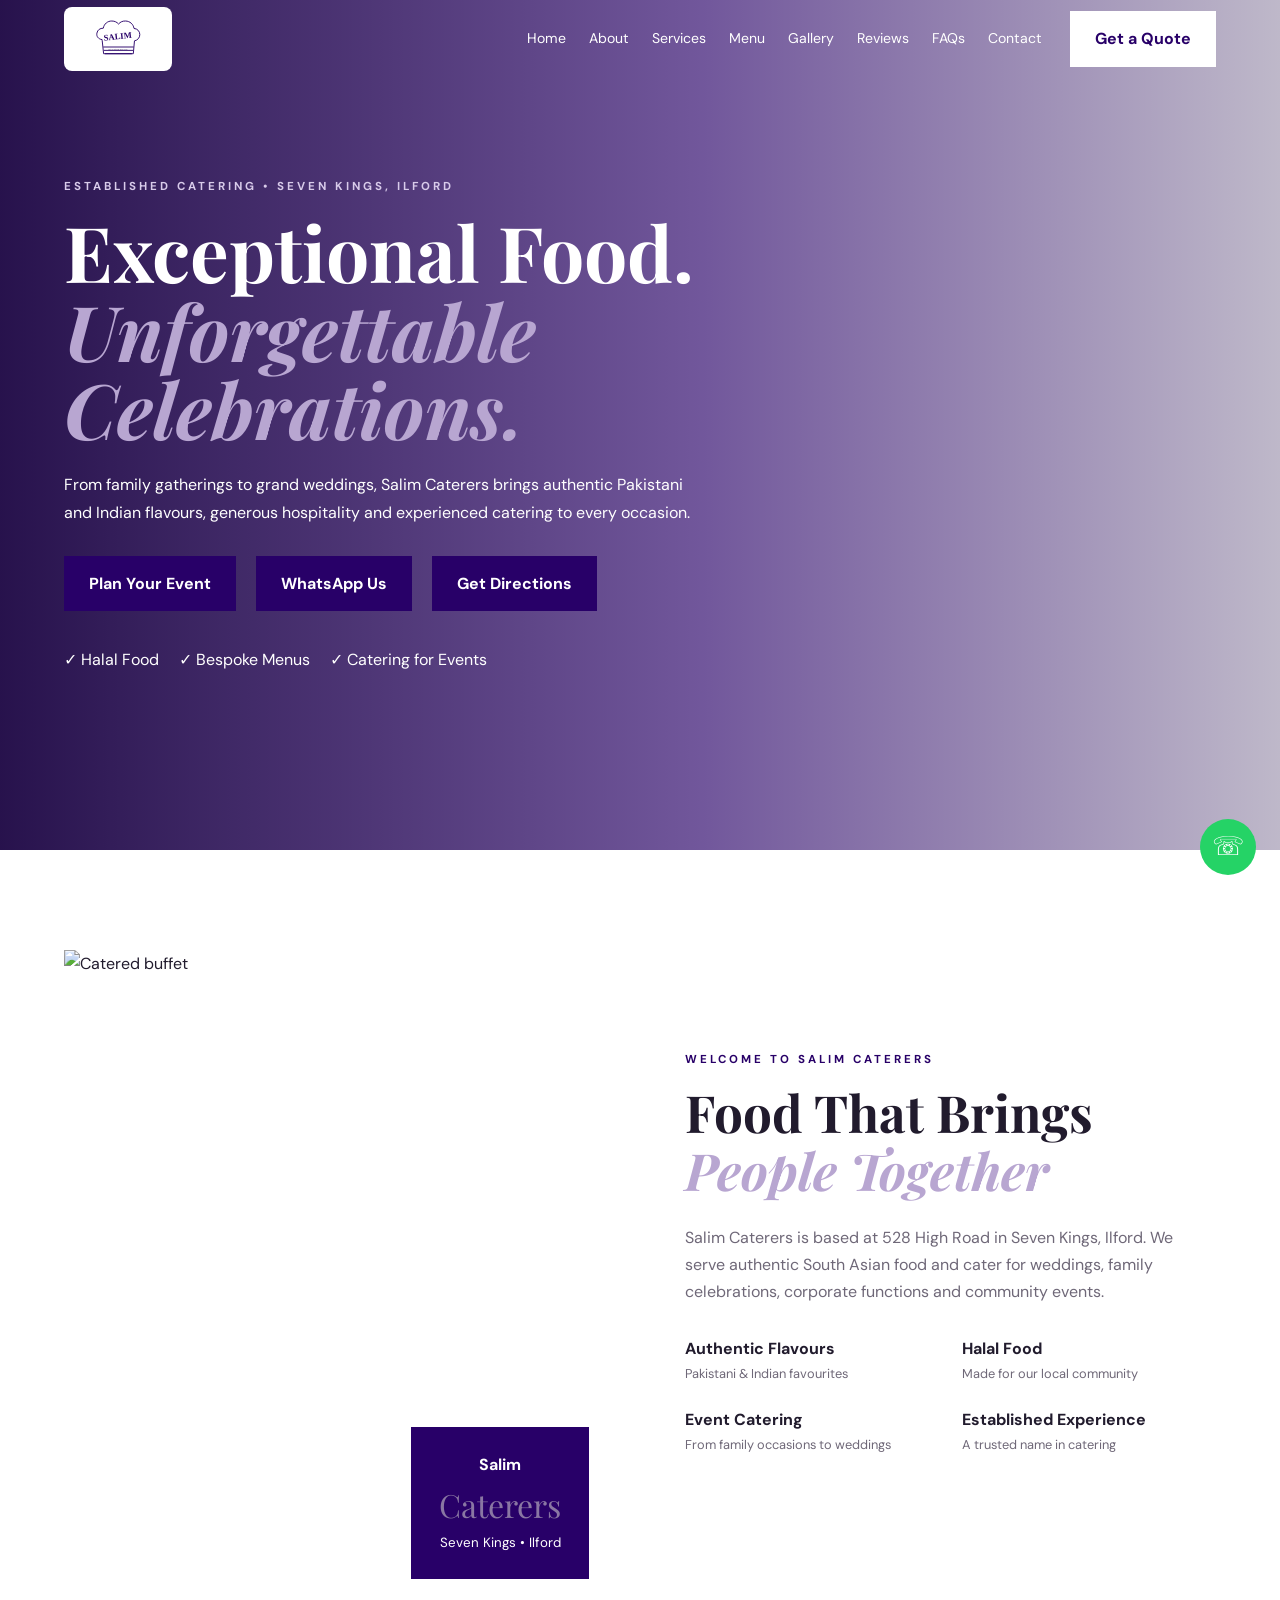
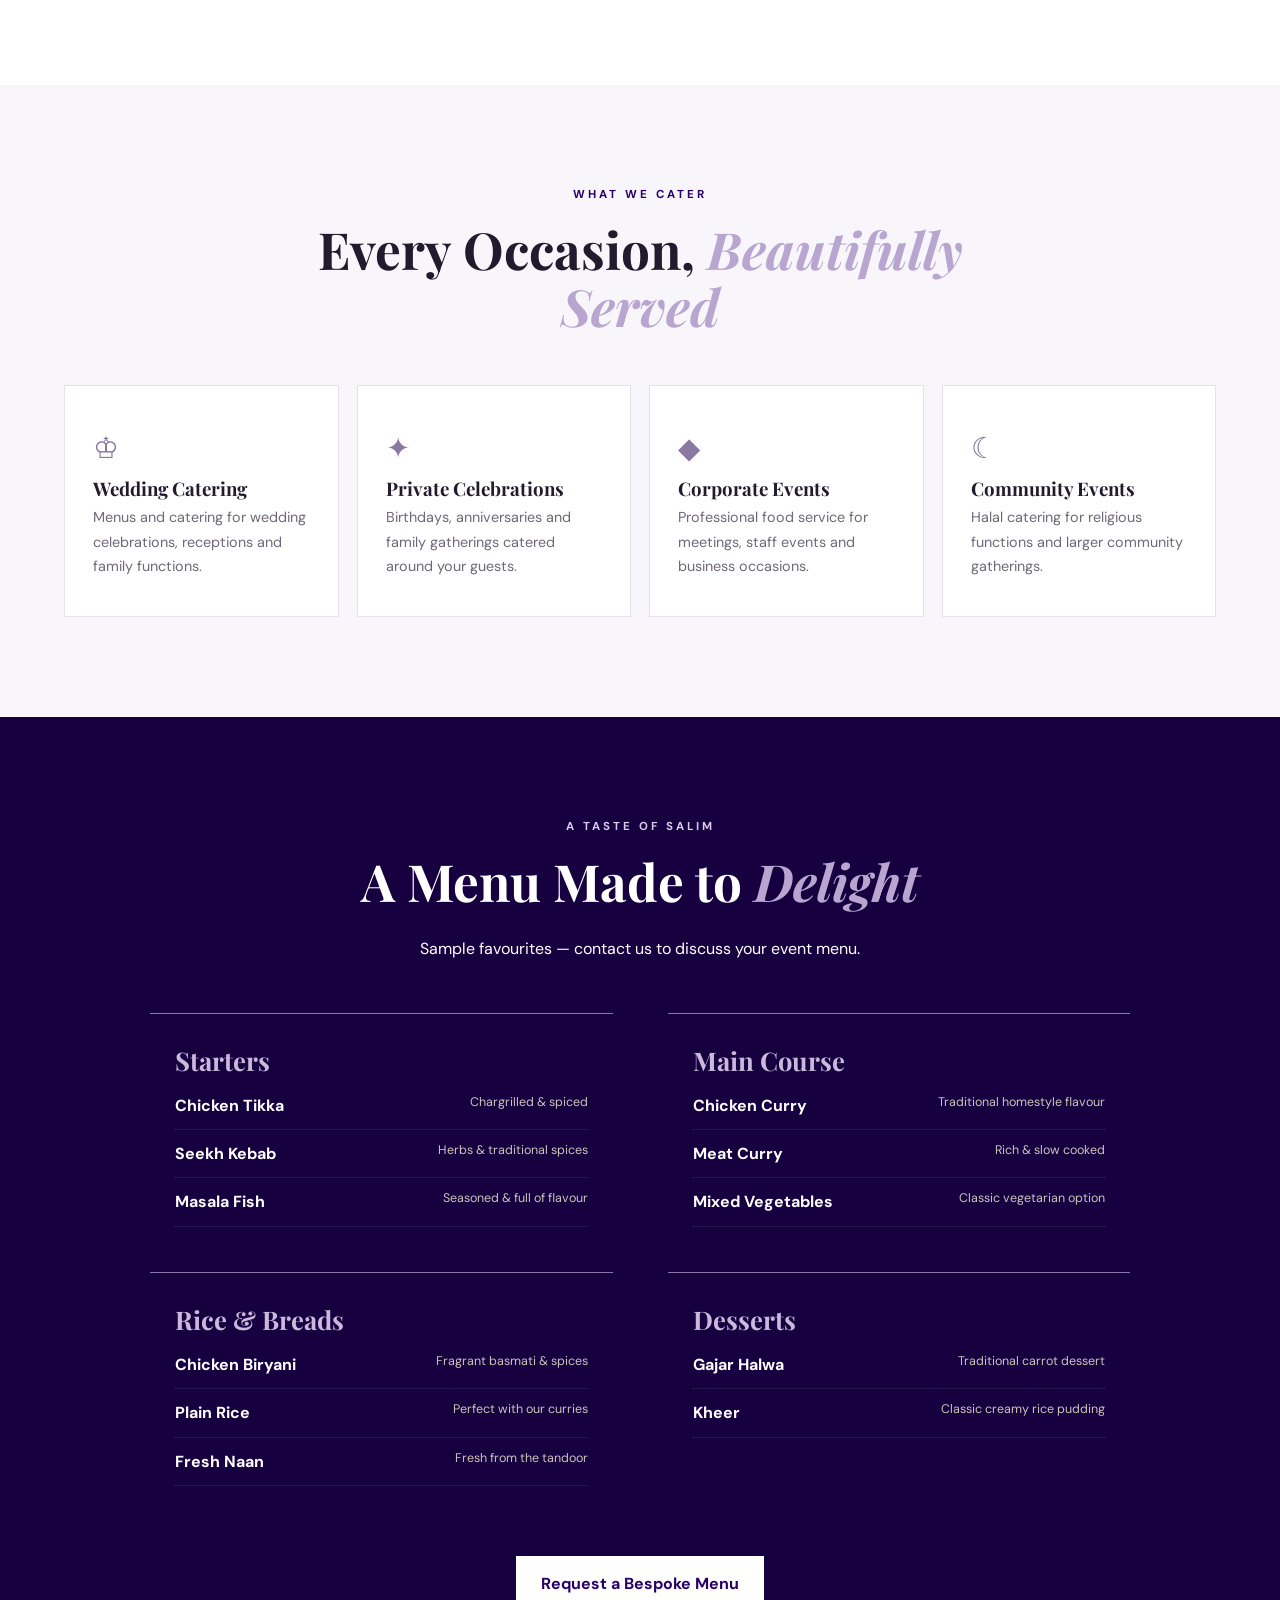
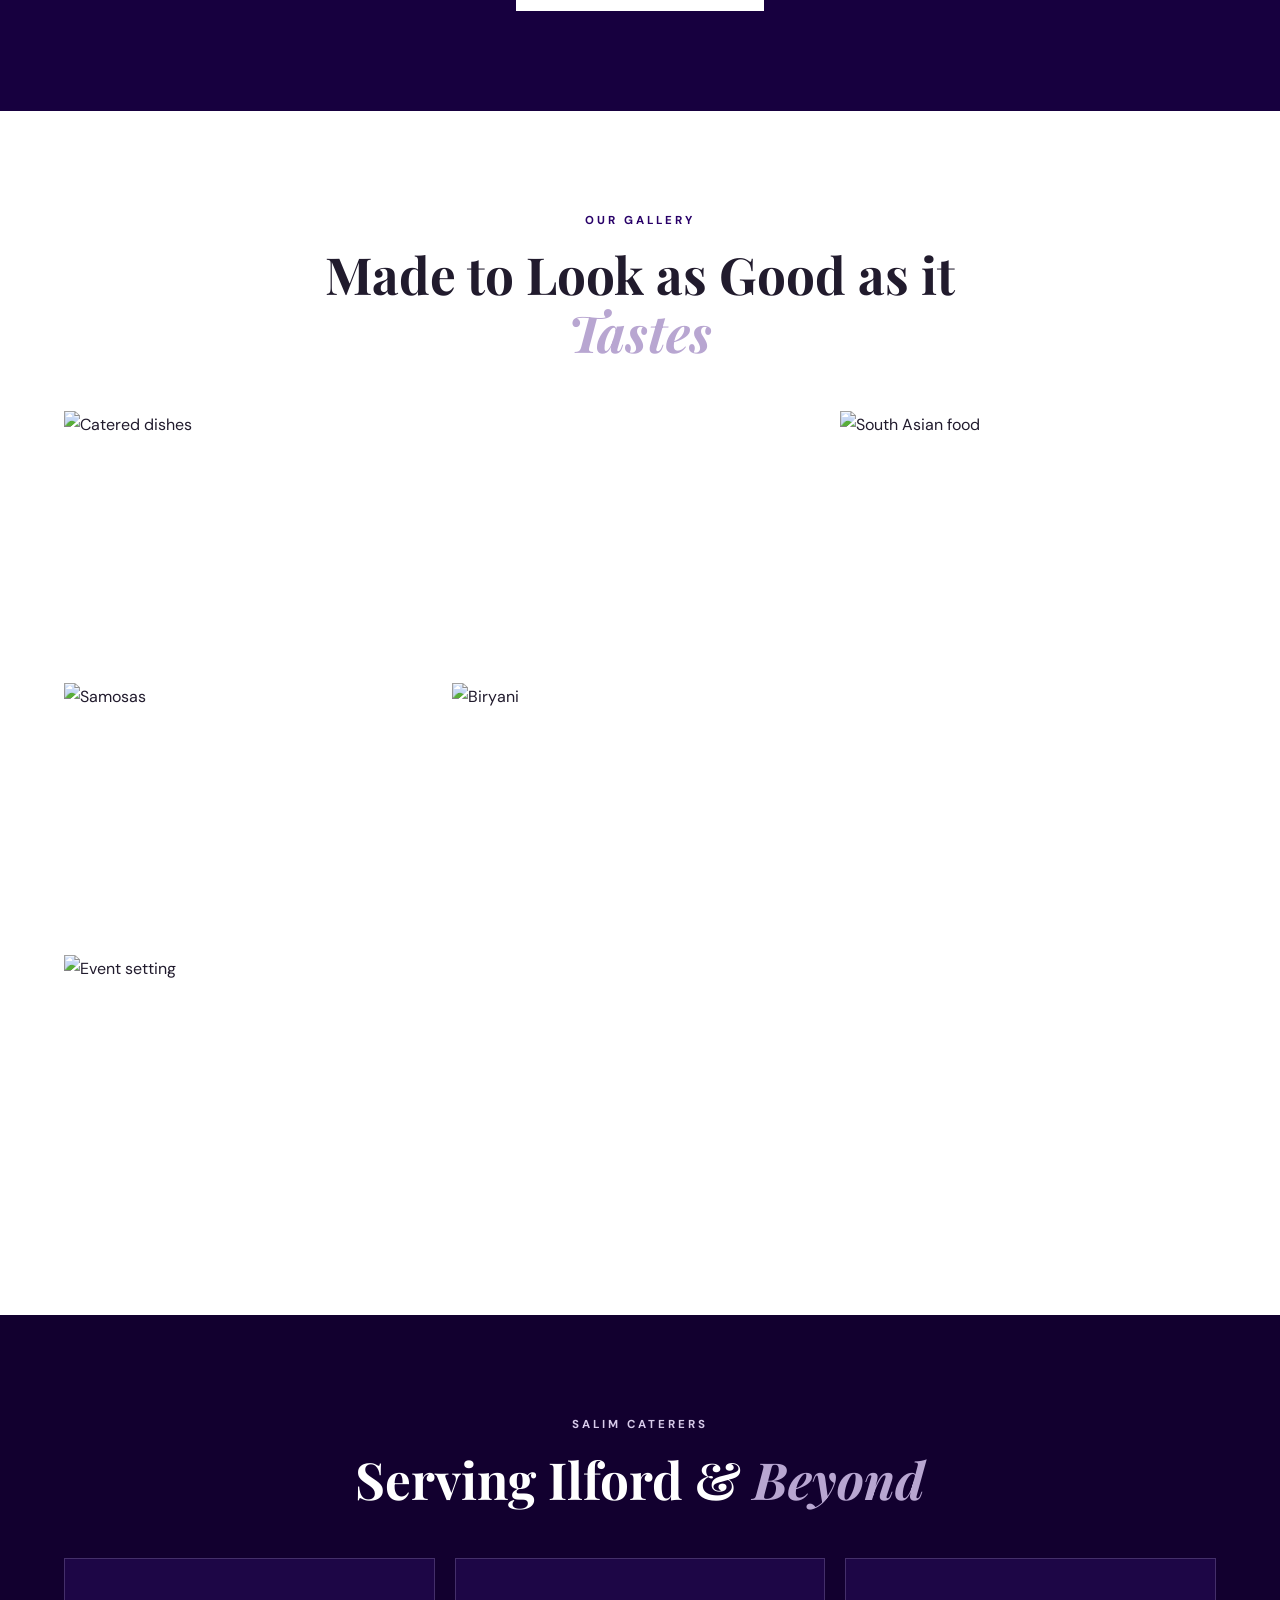
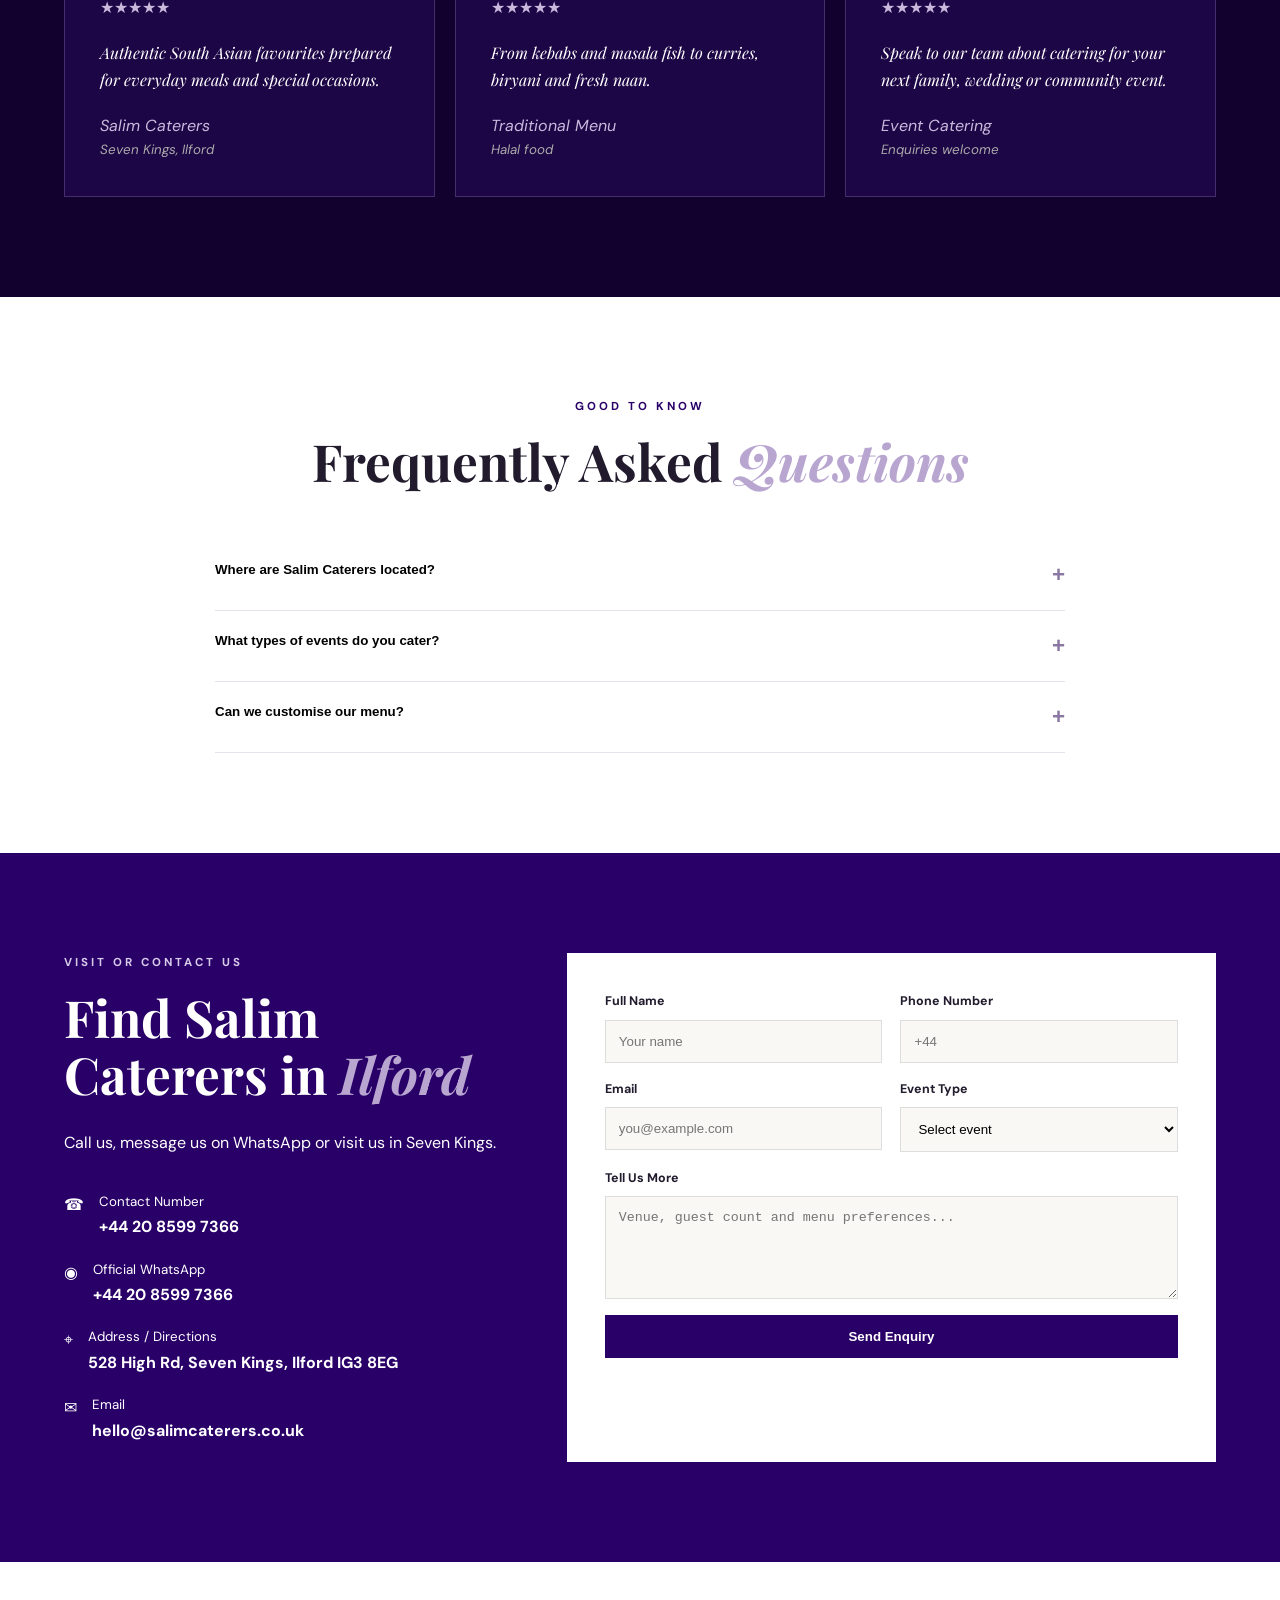
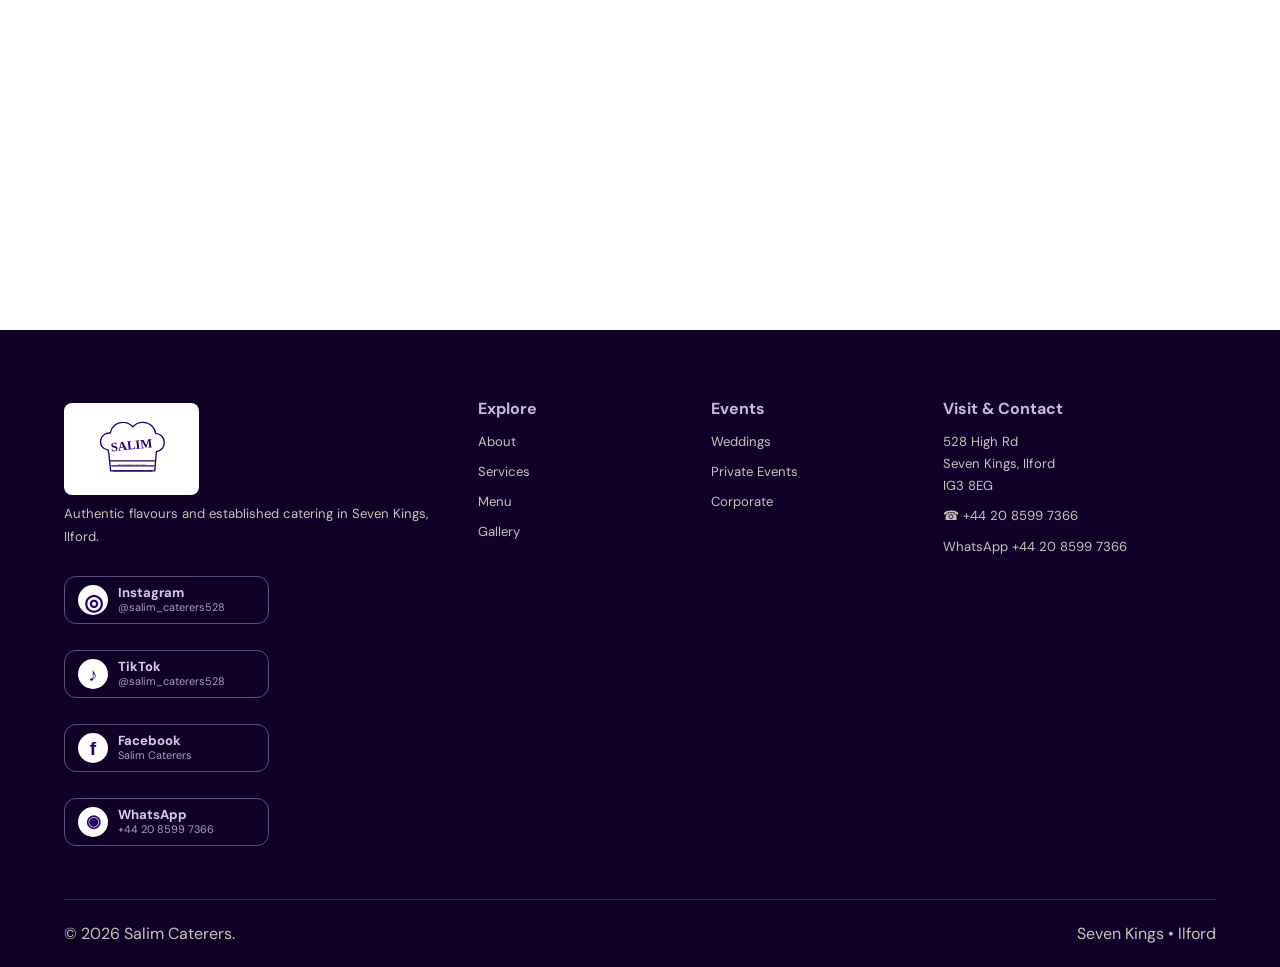
==== commit d2658010: "Add official WhatsApp contact and icon" ====
--- a/index.html
+++ b/index.html
@@ -1,12 +1,12 @@
 <!DOCTYPE html><html lang="en-GB"><head><meta charset="UTF-8"><meta name="viewport" content="width=device-width,initial-scale=1"><meta name="theme-color" content="#280068"><meta name="description" content="Salim Caterers, 528 High Road, Seven Kings, Ilford IG3 8EG. Halal Pakistani and Indian catering for weddings, private events and celebrations in London and surrounding areas."><meta name="keywords" content="Salim Caterers, caterers Ilford, halal catering Ilford, Pakistani catering London, Indian catering London, wedding caterers Seven Kings"><meta name="author" content="Salim Caterers"><meta name="robots" content="index,follow"><meta property="og:type" content="website"><meta property="og:title" content="Salim Caterers | Halal Catering in Ilford, London"><meta property="og:description" content="Authentic flavours and professional catering from Salim Caterers, 528 High Road, Seven Kings, Ilford."><meta property="og:image" content="https://salimcaterers.co.uk/assets/logo.svg"><meta property="og:locale" content="en_GB"><meta name="twitter:card" content="summary_large_image"><link rel="canonical" href="https://salimcaterers.co.uk/"><title>Salim Caterers | Halal Catering in Ilford, London</title><link rel="preconnect" href="https://images.unsplash.com"><link rel="stylesheet" href="assets/style.css"><link rel="stylesheet" href="assets/brand.css"></head><body>
 <header class="header" id="home"><nav class="nav container"><a href="#home" class="logo brand-ready" aria-label="Salim Caterers home"><img src="assets/logo.svg" class="brand-logo" alt="Salim Caterers"></a><button class="menu-toggle" aria-label="Open menu" aria-expanded="false"><span></span><span></span><span></span></button><div class="nav-links"><a href="#home">Home</a><a href="#about">About</a><a href="#services">Services</a><a href="#menu">Menu</a><a href="#gallery">Gallery</a><a href="#testimonials">Reviews</a><a href="#faqs">FAQs</a><a href="#contact">Contact</a></div><a class="btn btn-small nav-quote" href="#contact">Get a Quote</a></nav></header>
-<main><section class="hero"><div class="hero-overlay"></div><div class="container hero-content"><p class="eyebrow">Established Catering • Seven Kings, Ilford</p><h1>Exceptional Food.<br><em>Unforgettable Celebrations.</em></h1><p>From family gatherings to grand weddings, Salim Caterers brings authentic Pakistani and Indian flavours, generous hospitality and experienced catering to every occasion.</p><div class="hero-actions"><a href="#contact" class="btn">Plan Your Event</a><a href="https://www.google.com/maps/place/?q=place_id:ChIJ5ftTPYKm2EcRtfrjQa5sat0" class="btn btn-outline" target="_blank" rel="noopener">Get Directions</a></div><div class="hero-points"><span>✓ Halal Food</span><span>✓ Bespoke Menus</span><span>✓ Catering for Events</span></div></div></section>
+<main><section class="hero"><div class="hero-overlay"></div><div class="container hero-content"><p class="eyebrow">Established Catering • Seven Kings, Ilford</p><h1>Exceptional Food.<br><em>Unforgettable Celebrations.</em></h1><p>From family gatherings to grand weddings, Salim Caterers brings authentic Pakistani and Indian flavours, generous hospitality and experienced catering to every occasion.</p><div class="hero-actions"><a href="#contact" class="btn">Plan Your Event</a><a href="https://wa.me/442085997366" class="btn btn-outline" target="_blank" rel="noopener">WhatsApp Us</a><a href="https://www.google.com/maps/place/?q=place_id:ChIJ5ftTPYKm2EcRtfrjQa5sat0" class="btn btn-outline" target="_blank" rel="noopener">Get Directions</a></div><div class="hero-points"><span>✓ Halal Food</span><span>✓ Bespoke Menus</span><span>✓ Catering for Events</span></div></div></section>
 <section class="section" id="about"><div class="container split"><div class="image-stack reveal"><img src="https://images.unsplash.com/photo-1555244162-803834f70033?auto=format&fit=crop&w=900&q=80" alt="Catered buffet"><div class="experience-card"><strong>Salim</strong><span>Caterers</span><small>Seven Kings • Ilford</small></div></div><div class="section-copy reveal"><p class="eyebrow dark">Welcome to Salim Caterers</p><h2>Food That Brings <em>People Together</em></h2><p>Salim Caterers is based at 528 High Road in Seven Kings, Ilford. We serve authentic South Asian food and cater for weddings, family celebrations, corporate functions and community events.</p><div class="features"><div><b>Authentic Flavours</b><span>Pakistani & Indian favourites</span></div><div><b>Halal Food</b><span>Made for our local community</span></div><div><b>Event Catering</b><span>From family occasions to weddings</span></div><div><b>Established Experience</b><span>A trusted name in catering</span></div></div></div></div></section>
 <section class="section services" id="services"><div class="container"><div class="section-heading reveal"><p class="eyebrow dark">What We Cater</p><h2>Every Occasion, <em>Beautifully Served</em></h2></div><div class="card-grid"><article class="service-card reveal"><div class="icon">♔</div><h3>Wedding Catering</h3><p>Menus and catering for wedding celebrations, receptions and family functions.</p></article><article class="service-card reveal"><div class="icon">✦</div><h3>Private Celebrations</h3><p>Birthdays, anniversaries and family gatherings catered around your guests.</p></article><article class="service-card reveal"><div class="icon">◆</div><h3>Corporate Events</h3><p>Professional food service for meetings, staff events and business occasions.</p></article><article class="service-card reveal"><div class="icon">☾</div><h3>Community Events</h3><p>Halal catering for religious functions and larger community gatherings.</p></article></div></div></section>
 <section class="menu-section section" id="menu"><div class="container"><div class="section-heading light reveal"><p class="eyebrow">A Taste of Salim</p><h2>A Menu Made to <em>Delight</em></h2><p>Sample favourites — contact us to discuss your event menu.</p></div><div class="menu-grid"><div class="menu-category reveal"><h3>Starters</h3><p><b>Chicken Tikka</b><span>Chargrilled & spiced</span></p><p><b>Seekh Kebab</b><span>Herbs & traditional spices</span></p><p><b>Masala Fish</b><span>Seasoned & full of flavour</span></p></div><div class="menu-category reveal"><h3>Main Course</h3><p><b>Chicken Curry</b><span>Traditional homestyle flavour</span></p><p><b>Meat Curry</b><span>Rich & slow cooked</span></p><p><b>Mixed Vegetables</b><span>Classic vegetarian option</span></p></div><div class="menu-category reveal"><h3>Rice & Breads</h3><p><b>Chicken Biryani</b><span>Fragrant basmati & spices</span></p><p><b>Plain Rice</b><span>Perfect with our curries</span></p><p><b>Fresh Naan</b><span>Fresh from the tandoor</span></p></div><div class="menu-category reveal"><h3>Desserts</h3><p><b>Gajar Halwa</b><span>Traditional carrot dessert</span></p><p><b>Kheer</b><span>Classic creamy rice pudding</span></p></div></div><div class="center"><a href="#contact" class="btn btn-gold">Request a Bespoke Menu</a></div></div></section>
 <section class="section" id="gallery"><div class="container"><div class="section-heading reveal"><p class="eyebrow dark">Our Gallery</p><h2>Made to Look as Good as it <em>Tastes</em></h2></div><div class="gallery"><img class="wide reveal" src="https://images.unsplash.com/photo-1547592180-85f173990554?auto=format&fit=crop&w=1000&q=80" alt="Catered dishes"><img class="reveal" src="https://images.unsplash.com/photo-1567337710282-00832b415979?auto=format&fit=crop&w=700&q=80" alt="South Asian food"><img class="reveal" src="https://images.unsplash.com/photo-1601050690597-df0568f70950?auto=format&fit=crop&w=700&q=80" alt="Samosas"><img class="reveal" src="https://images.unsplash.com/photo-1589302168068-964664d93dc0?auto=format&fit=crop&w=700&q=80" alt="Biryani"><img class="wide reveal" src="https://images.unsplash.com/photo-1519167758481-83f550bb49b3?auto=format&fit=crop&w=1000&q=80" alt="Event setting"></div></div></section>
 <section class="testimonials section" id="testimonials"><div class="container"><div class="section-heading light reveal"><p class="eyebrow">Salim Caterers</p><h2>Serving Ilford & <em>Beyond</em></h2></div><div class="review-grid"><blockquote class="reveal"><div>★★★★★</div><p>Authentic South Asian favourites prepared for everyday meals and special occasions.</p><cite>Salim Caterers <small>Seven Kings, Ilford</small></cite></blockquote><blockquote class="reveal"><div>★★★★★</div><p>From kebabs and masala fish to curries, biryani and fresh naan.</p><cite>Traditional Menu <small>Halal food</small></cite></blockquote><blockquote class="reveal"><div>★★★★★</div><p>Speak to our team about catering for your next family, wedding or community event.</p><cite>Event Catering <small>Enquiries welcome</small></cite></blockquote></div></div></section>
 <section class="section" id="faqs"><div class="container narrow"><div class="section-heading reveal"><p class="eyebrow dark">Good to Know</p><h2>Frequently Asked <em>Questions</em></h2></div><div class="faq-list"><div class="faq reveal"><button>Where are Salim Caterers located?<span>+</span></button><div class="faq-answer"><p>528 High Road, Seven Kings, Ilford IG3 8EG, United Kingdom.</p></div></div><div class="faq reveal"><button>What types of events do you cater?<span>+</span></button><div class="faq-answer"><p>We cater for weddings, family celebrations, corporate functions and community events.</p></div></div><div class="faq reveal"><button>Can we customise our menu?<span>+</span></button><div class="faq-answer"><p>Contact the team to discuss your event, guest count and menu requirements.</p></div></div></div></div></section>
-<section class="contact-section section" id="contact"><div class="container contact-grid"><div class="contact-copy reveal"><p class="eyebrow">Visit or Contact Us</p><h2>Find Salim Caterers in <em>Ilford</em></h2><p>Visit us in Seven Kings or use Google Maps for directions.</p><div class="contact-details"><a href="tel:+442085997366"><span>☎</span><div><small>Telephone</small><b>020 8599 7366</b></div></a><a href="https://www.google.com/maps/place/?q=place_id:ChIJ5ftTPYKm2EcRtfrjQa5sat0" target="_blank" rel="noopener"><span>⌖</span><div><small>Address / Directions</small><b>528 High Rd, Seven Kings, Ilford IG3 8EG</b></div></a><a href="mailto:hello@salimcaterers.co.uk"><span>✉</span><div><small>Email</small><b>hello@salimcaterers.co.uk</b></div></a></div></div><form class="contact-form reveal" id="enquiryForm"><div class="form-row"><label>Full Name<input type="text" required placeholder="Your name"></label><label>Phone Number<input type="tel" required placeholder="+44"></label></div><div class="form-row"><label>Email<input type="email" required placeholder="you@example.com"></label><label>Event Type<select required><option value="">Select event</option><option>Wedding</option><option>Family Celebration</option><option>Corporate Event</option><option>Community Event</option><option>Other</option></select></label></div><label>Tell Us More<textarea rows="5" placeholder="Venue, guest count and menu preferences..."></textarea></label><button type="submit" class="btn btn-full">Send Enquiry</button><p class="form-status"></p></form></div></section>
+<section class="contact-section section" id="contact"><div class="container contact-grid"><div class="contact-copy reveal"><p class="eyebrow">Visit or Contact Us</p><h2>Find Salim Caterers in <em>Ilford</em></h2><p>Call us, message us on WhatsApp or visit us in Seven Kings.</p><div class="contact-details"><a href="tel:+442085997366"><span>☎</span><div><small>Contact Number</small><b>+44 20 8599 7366</b></div></a><a href="https://wa.me/442085997366" target="_blank" rel="noopener"><span class="wa-contact-icon" aria-hidden="true">◉</span><div><small>Official WhatsApp</small><b>+44 20 8599 7366</b></div></a><a href="https://www.google.com/maps/place/?q=place_id:ChIJ5ftTPYKm2EcRtfrjQa5sat0" target="_blank" rel="noopener"><span>⌖</span><div><small>Address / Directions</small><b>528 High Rd, Seven Kings, Ilford IG3 8EG</b></div></a><a href="mailto:hello@salimcaterers.co.uk"><span>✉</span><div><small>Email</small><b>hello@salimcaterers.co.uk</b></div></a></div></div><form class="contact-form reveal" id="enquiryForm"><div class="form-row"><label>Full Name<input type="text" required placeholder="Your name"></label><label>Phone Number<input type="tel" required placeholder="+44"></label></div><div class="form-row"><label>Email<input type="email" required placeholder="you@example.com"></label><label>Event Type<select required><option value="">Select event</option><option>Wedding</option><option>Family Celebration</option><option>Corporate Event</option><option>Community Event</option><option>Other</option></select></label></div><label>Tell Us More<textarea rows="5" placeholder="Venue, guest count and menu preferences..."></textarea></label><button type="submit" class="btn btn-full">Send Enquiry</button><p class="form-status"></p></form></div></section>
 <section class="map-section"><iframe title="Google Map showing Salim Caterers, 528 High Road, Seven Kings, Ilford" src="https://www.google.com/maps?q=Salim+Caterers,+528+High+Rd,+Seven+Kings,+Ilford+IG3+8EG,+UK&amp;output=embed" loading="lazy" referrerpolicy="no-referrer-when-downgrade"></iframe></section></main>
-<footer><div class="container footer-grid"><div><a href="#home" class="logo footer-logo brand-ready"><img src="assets/logo.svg" class="brand-logo" alt="Salim Caterers"></a><p>Authentic flavours and established catering in Seven Kings, Ilford.</p><div class="social-links"><a href="https://www.instagram.com/salim_caterers528?utm_source=qr" target="_blank" rel="noopener noreferrer" aria-label="Instagram @salim_caterers528"><span class="social-icon instagram" aria-hidden="true">◎</span><span><b>Instagram</b><small>@salim_caterers528</small></span></a><a href="https://www.tiktok.com/@salim_caterers528?_r=1&amp;_t=ZN-98f0B4mCqtK" target="_blank" rel="noopener noreferrer" aria-label="TikTok @salim_caterers528"><span class="social-icon tiktok" aria-hidden="true">♪</span><span><b>TikTok</b><small>@salim_caterers528</small></span></a><a href="https://www.facebook.com/share/1LwJU3Undn/?mibextid=wwXIfr" target="_blank" rel="noopener noreferrer" aria-label="Salim Caterers on Facebook"><span class="social-icon facebook" aria-hidden="true">f</span><span><b>Facebook</b><small>Salim Caterers</small></span></a></div></div><div><h4>Explore</h4><a href="#about">About</a><a href="#services">Services</a><a href="#menu">Menu</a><a href="#gallery">Gallery</a></div><div><h4>Events</h4><a href="#services">Weddings</a><a href="#services">Private Events</a><a href="#services">Corporate</a></div><div><h4>Visit Us</h4><a href="https://www.google.com/maps/place/?q=place_id:ChIJ5ftTPYKm2EcRtfrjQa5sat0" target="_blank" rel="noopener">528 High Rd<br>Seven Kings, Ilford<br>IG3 8EG</a><a href="tel:+442085997366">020 8599 7366</a></div></div><div class="container footer-bottom"><span>© <span id="year"></span> Salim Caterers.</span><span>Seven Kings • Ilford</span></div></footer><a class="whatsapp-float" href="#contact" aria-label="Contact Salim Caterers">☏</a><div class="mobile-actions"><a href="tel:+442085997366">Call</a><a href="https://www.google.com/maps/place/?q=place_id:ChIJ5ftTPYKm2EcRtfrjQa5sat0" target="_blank" rel="noopener">Directions</a></div><script src="assets/script.js"></script></body></html>+<footer><div class="container footer-grid"><div><a href="#home" class="logo footer-logo brand-ready"><img src="assets/logo.svg" class="brand-logo" alt="Salim Caterers"></a><p>Authentic flavours and established catering in Seven Kings, Ilford.</p><div class="social-links"><a href="https://www.instagram.com/salim_caterers528?utm_source=qr" target="_blank" rel="noopener noreferrer" aria-label="Instagram @salim_caterers528"><span class="social-icon instagram" aria-hidden="true">◎</span><span><b>Instagram</b><small>@salim_caterers528</small></span></a><a href="https://www.tiktok.com/@salim_caterers528?_r=1&amp;_t=ZN-98f0B4mCqtK" target="_blank" rel="noopener noreferrer" aria-label="TikTok @salim_caterers528"><span class="social-icon tiktok" aria-hidden="true">♪</span><span><b>TikTok</b><small>@salim_caterers528</small></span></a><a href="https://www.facebook.com/share/1LwJU3Undn/?mibextid=wwXIfr" target="_blank" rel="noopener noreferrer" aria-label="Salim Caterers on Facebook"><span class="social-icon facebook" aria-hidden="true">f</span><span><b>Facebook</b><small>Salim Caterers</small></span></a><a href="https://wa.me/442085997366" target="_blank" rel="noopener noreferrer" aria-label="WhatsApp Salim Caterers"><span class="social-icon whatsapp" aria-hidden="true">◉</span><span><b>WhatsApp</b><small>+44 20 8599 7366</small></span></a></div></div><div><h4>Explore</h4><a href="#about">About</a><a href="#services">Services</a><a href="#menu">Menu</a><a href="#gallery">Gallery</a></div><div><h4>Events</h4><a href="#services">Weddings</a><a href="#services">Private Events</a><a href="#services">Corporate</a></div><div><h4>Visit & Contact</h4><a href="https://www.google.com/maps/place/?q=place_id:ChIJ5ftTPYKm2EcRtfrjQa5sat0" target="_blank" rel="noopener">528 High Rd<br>Seven Kings, Ilford<br>IG3 8EG</a><a href="tel:+442085997366">☎ +44 20 8599 7366</a><a href="https://wa.me/442085997366" target="_blank" rel="noopener">WhatsApp +44 20 8599 7366</a></div></div><div class="container footer-bottom"><span>© <span id="year"></span> Salim Caterers.</span><span>Seven Kings • Ilford</span></div></footer><a class="whatsapp-float" href="https://wa.me/442085997366" target="_blank" rel="noopener" aria-label="WhatsApp Salim Caterers">☏</a><div class="mobile-actions"><a href="tel:+442085997366">Call</a><a href="https://wa.me/442085997366" target="_blank" rel="noopener">WhatsApp</a></div><script src="assets/script.js"></script></body></html>
--- a/assets/brand.css
+++ b/assets/brand.css
@@ -1 +1 @@
-:root{--wine:#280068;--wine-dark:#17003f;--gold:#8a77a3;--cream:#f8f6fb;--ink:#211b2d;--muted:#6f6878;--border:#e7e1ef}.header.scrolled{background:rgba(40,0,104,.97)}.btn{background:#280068;border-color:#280068}.btn:hover{background:#17003f}.btn-small,.btn-gold{background:#fff;border-color:#fff;color:#280068}.hero-overlay{background:linear-gradient(90deg,rgba(23,0,63,.93),rgba(40,0,104,.66) 55%,rgba(23,0,63,.28))}.eyebrow{color:#d8cbea}.eyebrow.dark{color:#280068}.hero h1 em,.section h2 em{color:#b8a6d1}.services{background:#f8f6fb}.menu-section{background:#17003f}.menu-category{border-top-color:#8a77a3}.menu-category h3{color:#c9b9dd}.testimonials{background:#12002f}.review-grid blockquote{background:#1d0646;border:1px solid rgba(184,166,209,.25)}.review-grid blockquote>div,.review-grid cite{color:#c9b9dd}.contact-section{background:#280068}footer{background:#100027}.footer-grid h4{color:#c9b9dd}.social-links a{border-color:#8a77a3;color:#d8cbea}.social-links a:hover{background:#d8cbea;color:#280068}.brand-logo{display:block;width:108px;height:64px;object-fit:contain;background:#fff;border-radius:8px;padding:3px}.footer-logo .brand-logo{width:135px;height:92px}.logo.brand-ready{font-size:0}.experience-card{background:#280068}.whatsapp-float{background:#25d366}.mobile-actions a{background:#280068}@media(max-width:950px){.nav-links{background:#17003f}}+:root{--wine:#280068;--wine-dark:#17003f;--gold:#8a77a3;--cream:#f8f6fb;--ink:#211b2d;--muted:#6f6878;--border:#e7e1ef}.header.scrolled{background:rgba(40,0,104,.97)}.btn{background:#280068;border-color:#280068}.btn:hover{background:#17003f}.btn-small,.btn-gold{background:#fff;border-color:#fff;color:#280068}.hero-overlay{background:linear-gradient(90deg,rgba(23,0,63,.93),rgba(40,0,104,.66) 55%,rgba(23,0,63,.28))}.eyebrow{color:#d8cbea}.eyebrow.dark{color:#280068}.hero h1 em,.section h2 em{color:#b8a6d1}.services{background:#f8f6fb}.menu-section{background:#17003f}.menu-category{border-top-color:#8a77a3}.menu-category h3{color:#c9b9dd}.testimonials{background:#12002f}.review-grid blockquote{background:#1d0646;border:1px solid rgba(184,166,209,.25)}.review-grid blockquote>div,.review-grid cite{color:#c9b9dd}.contact-section{background:#280068}footer{background:#100027}.footer-grid h4{color:#c9b9dd}.social-links{display:flex;flex-direction:column;align-items:flex-start;gap:10px;margin-top:20px}.social-links a{display:flex;align-items:center;gap:10px;border:1px solid rgba(138,119,163,.65);color:#d8cbea;padding:8px 13px;border-radius:12px;min-width:205px;transition:.2s}.social-links a:hover{background:#d8cbea;color:#280068;transform:translateY(-1px)}.social-links a>span:last-child{display:flex;flex-direction:column;line-height:1.25}.social-links b{font-size:.82rem}.social-links small{font-size:.68rem;opacity:.78}.social-icon{width:30px;height:30px;display:grid;place-items:center;border-radius:50%;font-family:Arial,sans-serif;font-weight:700;font-size:1.05rem;flex:0 0 30px;background:#fff;color:#280068}.social-icon.instagram{font-size:1.35rem}.social-icon.tiktok{font-size:1.15rem}.social-icon.facebook{font-family:Arial,sans-serif;font-size:1.2rem}.brand-logo{display:block;width:108px;height:64px;object-fit:contain;background:#fff;border-radius:8px;padding:3px}.footer-logo .brand-logo{width:135px;height:92px}.logo.brand-ready{font-size:0}.experience-card{background:#280068}.whatsapp-float{background:#25d366}.mobile-actions a{background:#280068}@media(max-width:950px){.nav-links{background:#17003f}}
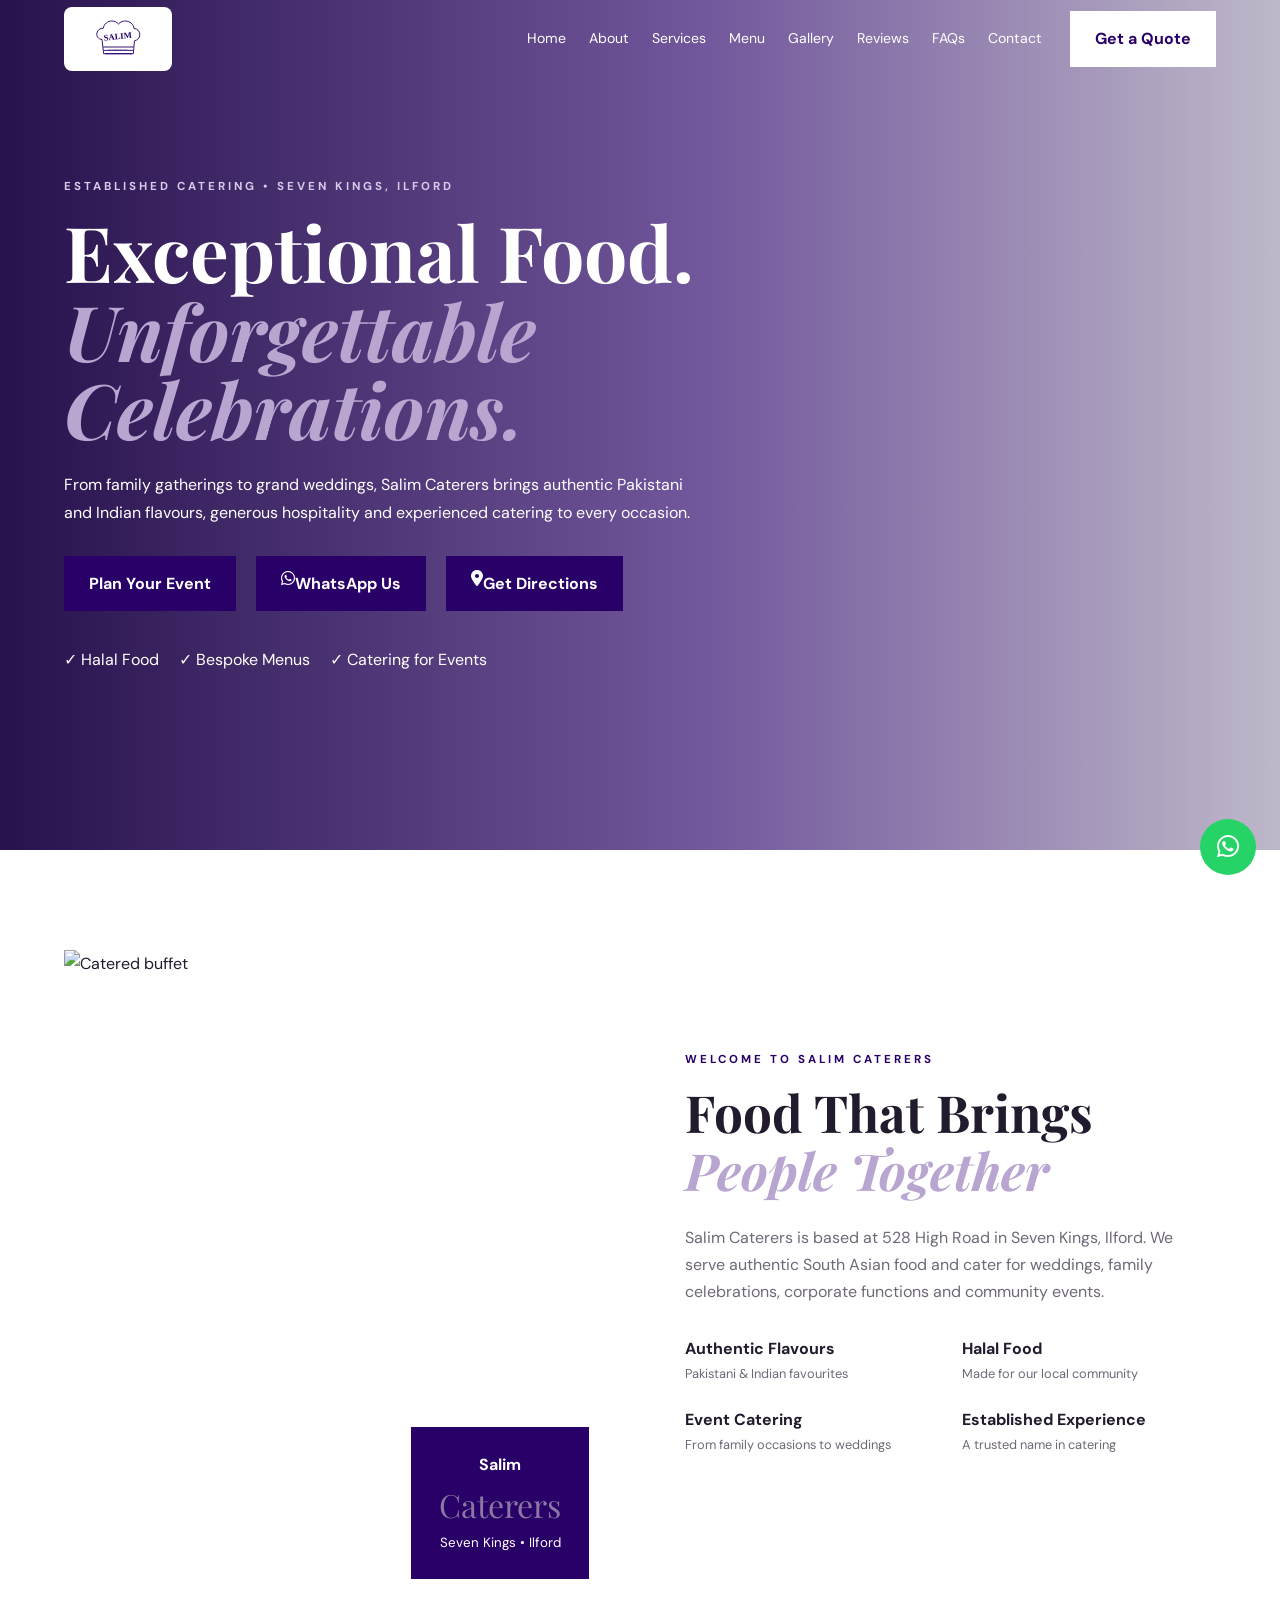
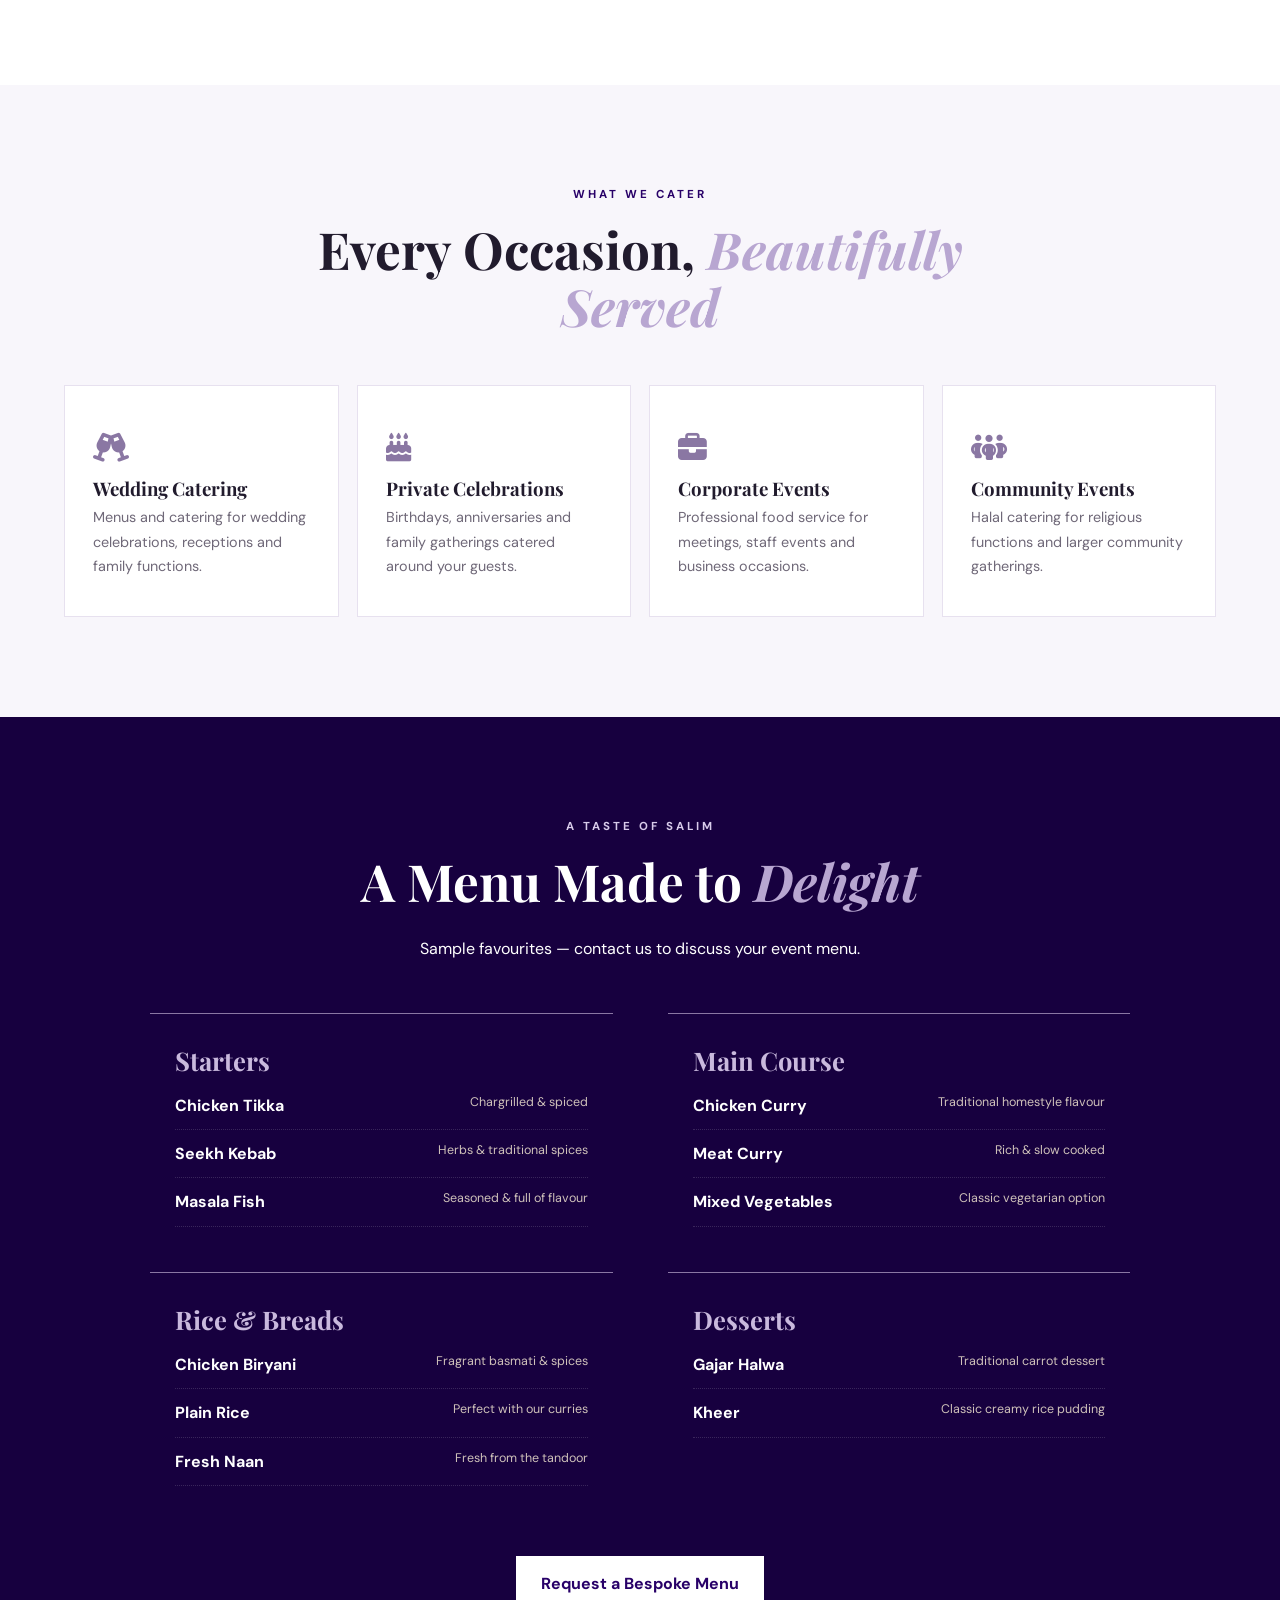
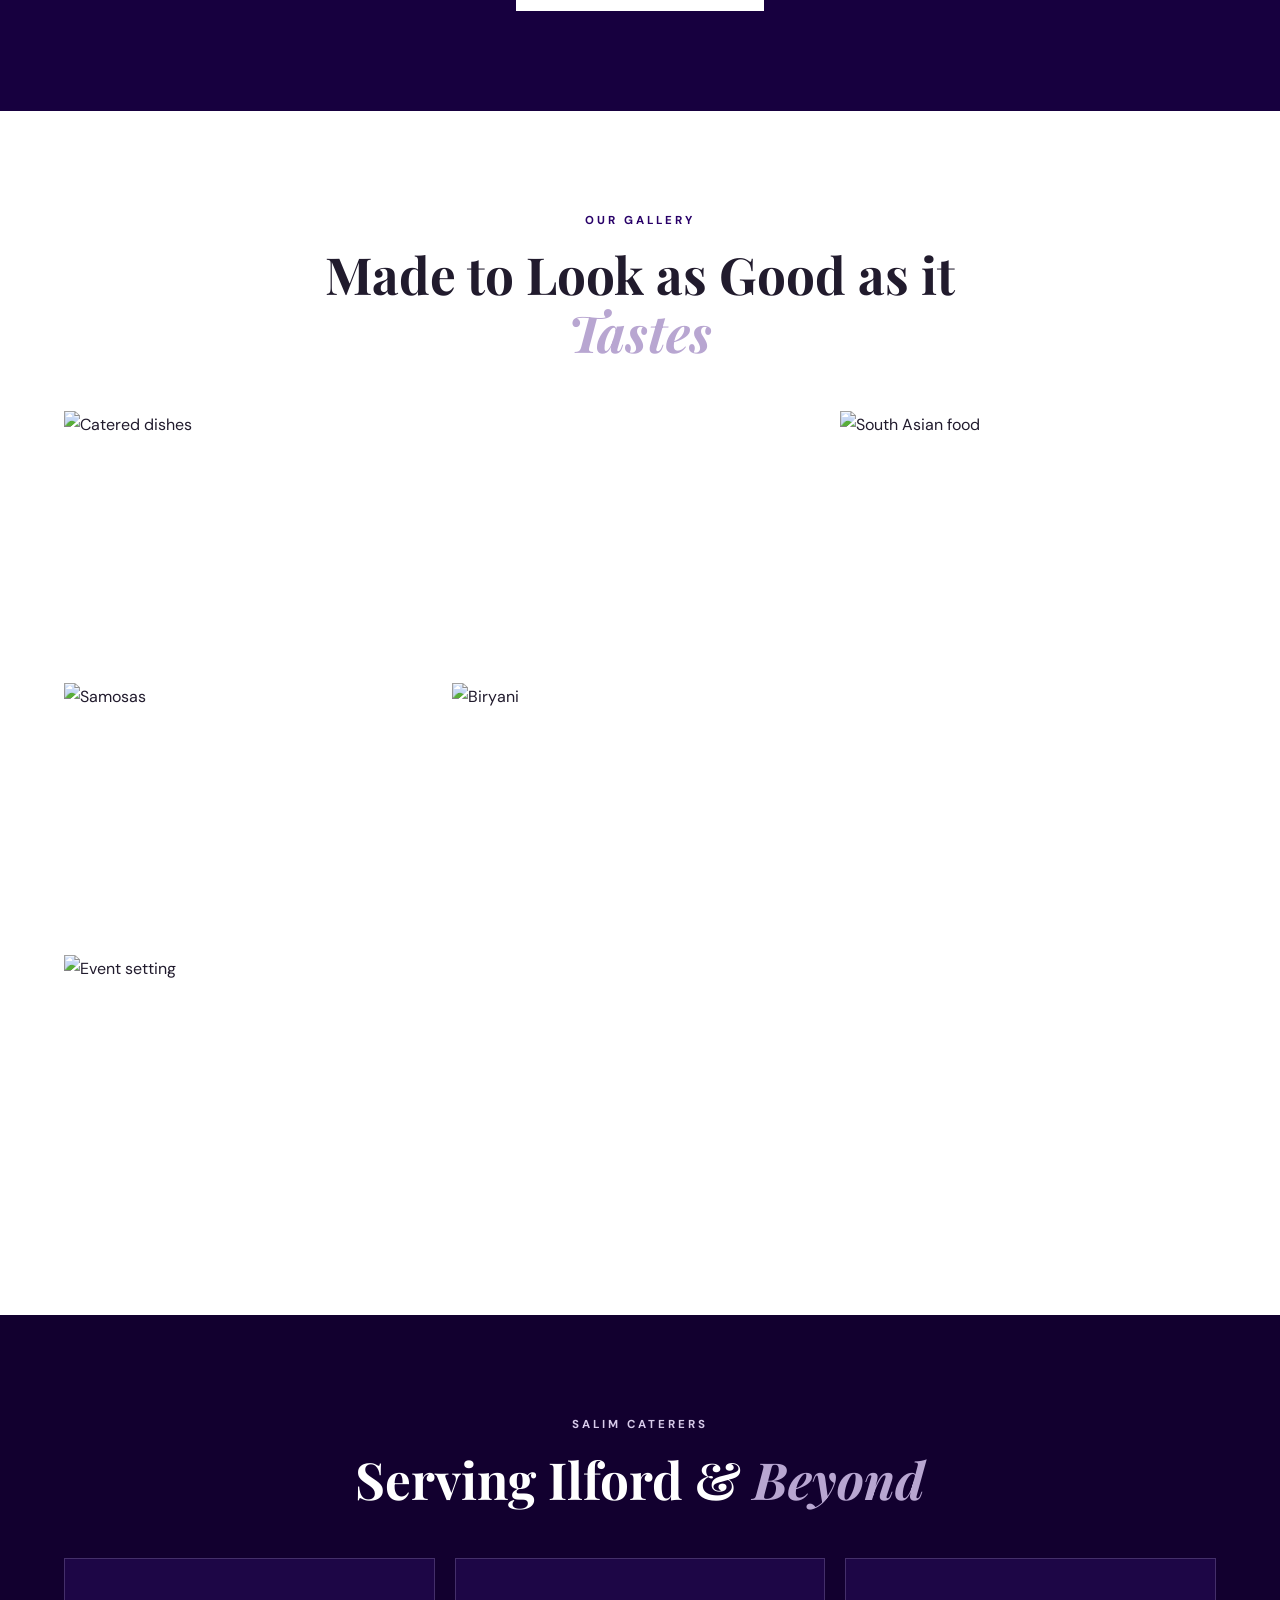
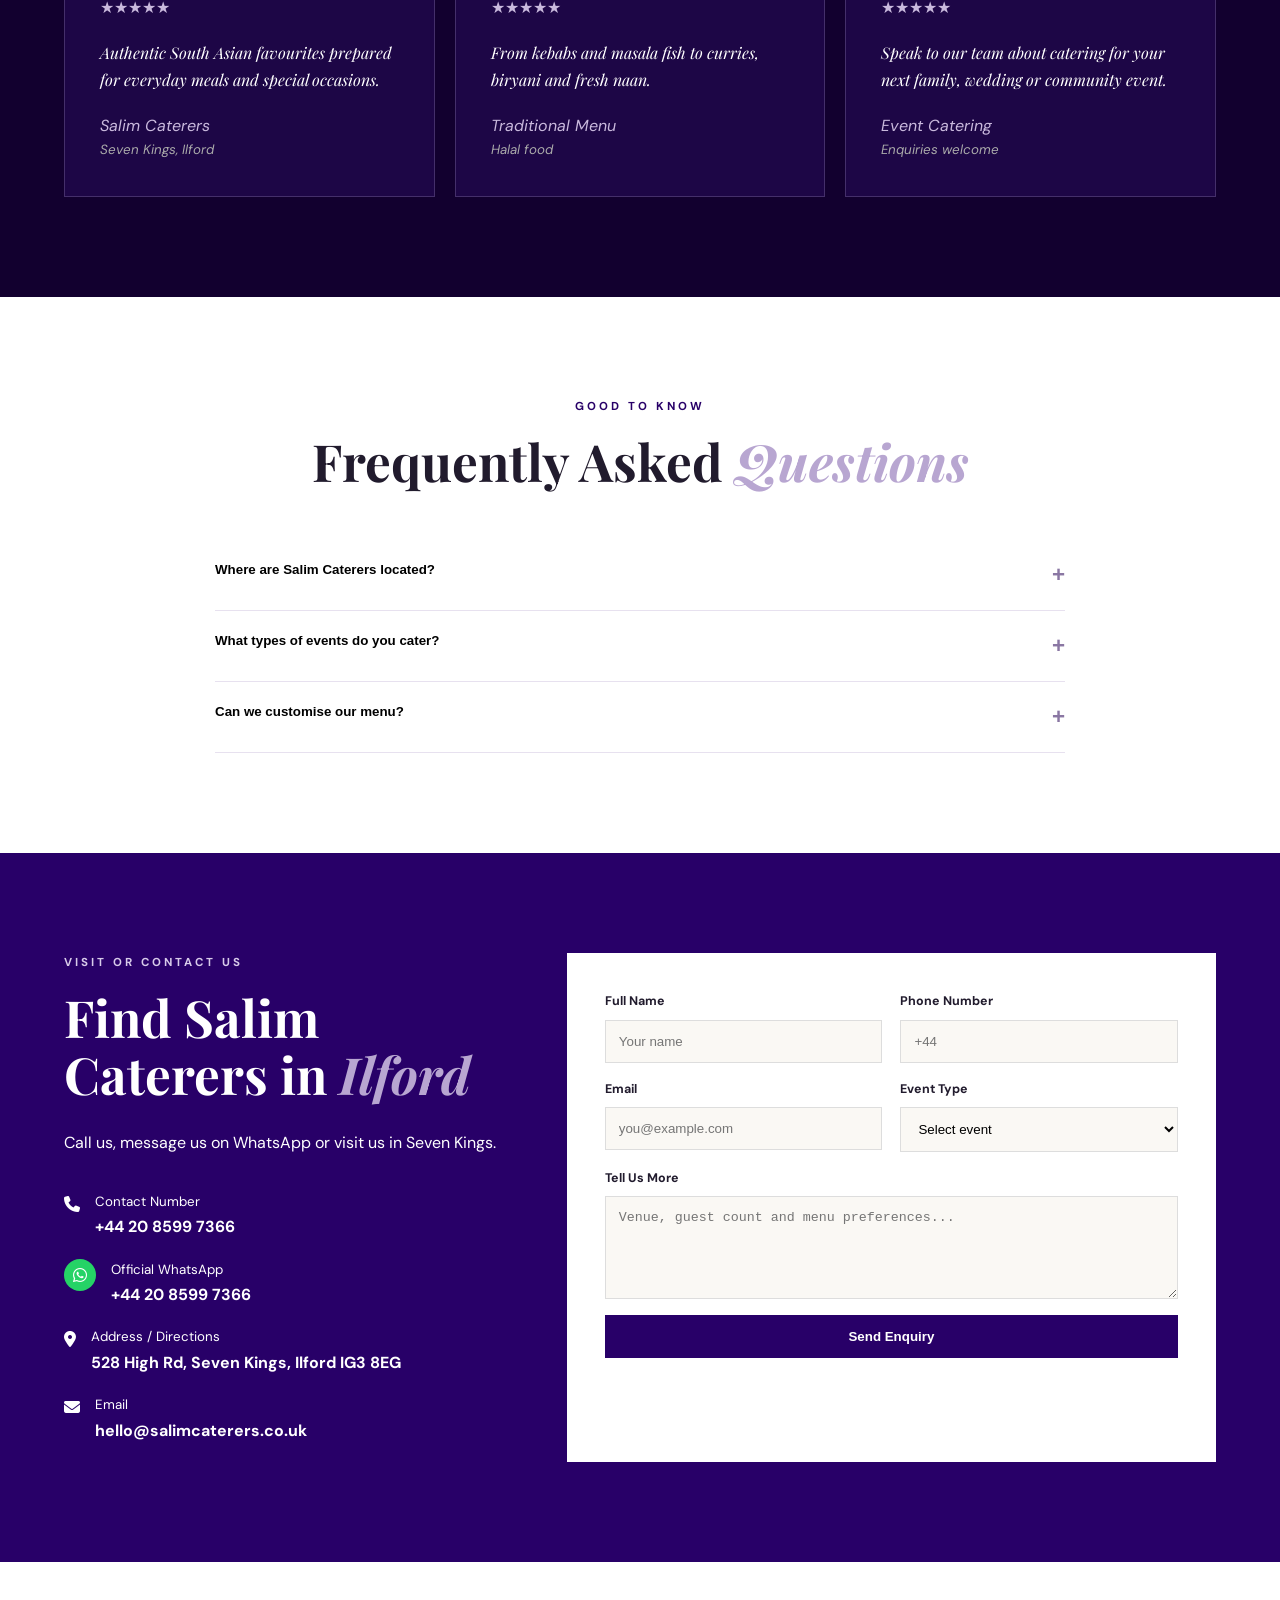
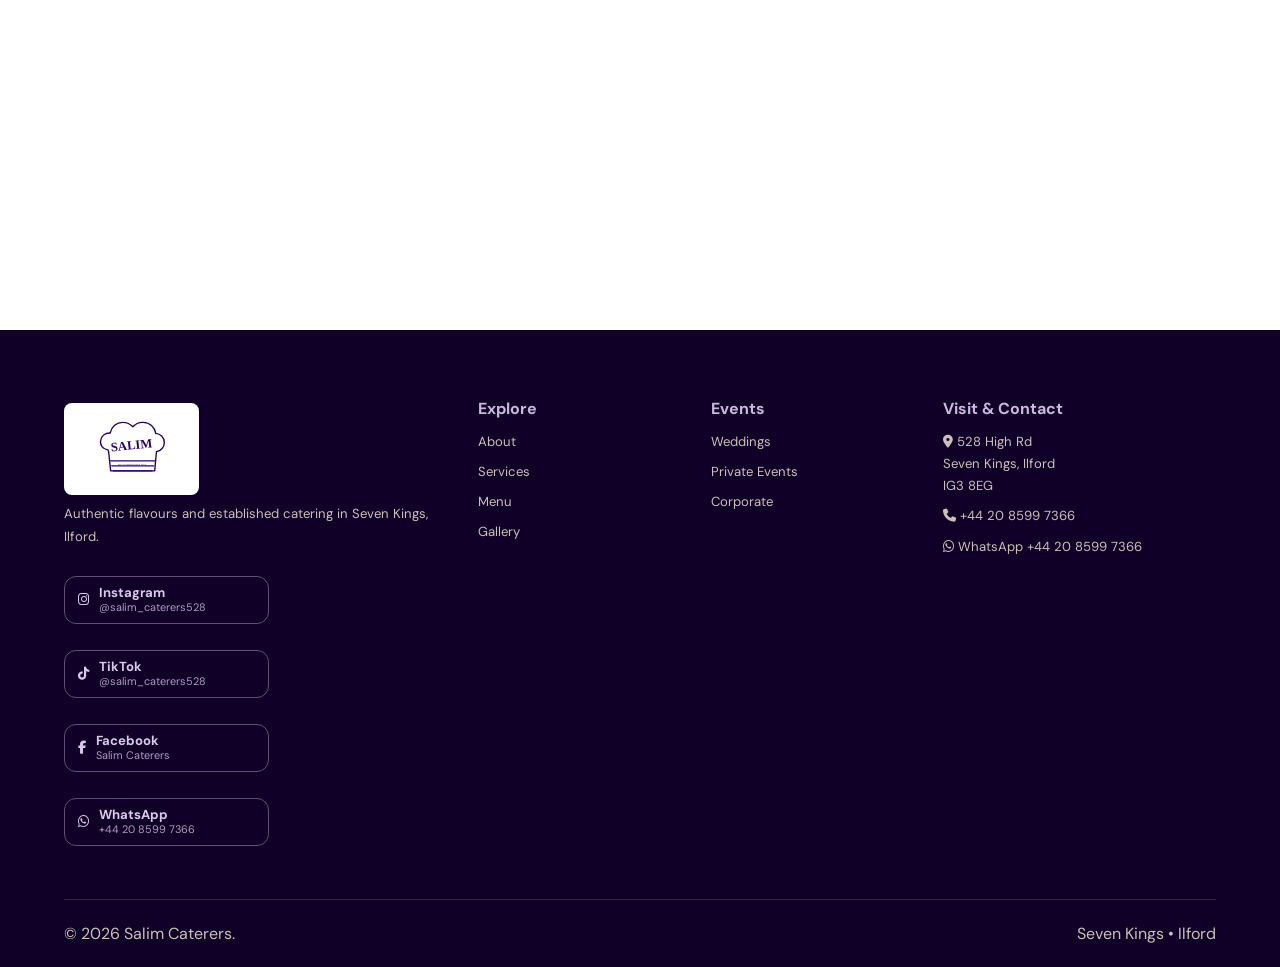
==== commit 81987f7d: "Use Font Awesome icons and inline social links" ====
--- a/index.html
+++ b/index.html
@@ -1,12 +1,12 @@
-<!DOCTYPE html><html lang="en-GB"><head><meta charset="UTF-8"><meta name="viewport" content="width=device-width,initial-scale=1"><meta name="theme-color" content="#280068"><meta name="description" content="Salim Caterers, 528 High Road, Seven Kings, Ilford IG3 8EG. Halal Pakistani and Indian catering for weddings, private events and celebrations in London and surrounding areas."><meta name="keywords" content="Salim Caterers, caterers Ilford, halal catering Ilford, Pakistani catering London, Indian catering London, wedding caterers Seven Kings"><meta name="author" content="Salim Caterers"><meta name="robots" content="index,follow"><meta property="og:type" content="website"><meta property="og:title" content="Salim Caterers | Halal Catering in Ilford, London"><meta property="og:description" content="Authentic flavours and professional catering from Salim Caterers, 528 High Road, Seven Kings, Ilford."><meta property="og:image" content="https://salimcaterers.co.uk/assets/logo.svg"><meta property="og:locale" content="en_GB"><meta name="twitter:card" content="summary_large_image"><link rel="canonical" href="https://salimcaterers.co.uk/"><title>Salim Caterers | Halal Catering in Ilford, London</title><link rel="preconnect" href="https://images.unsplash.com"><link rel="stylesheet" href="assets/style.css"><link rel="stylesheet" href="assets/brand.css"></head><body>
+<!DOCTYPE html><html lang="en-GB"><head><meta charset="UTF-8"><meta name="viewport" content="width=device-width,initial-scale=1"><meta name="theme-color" content="#280068"><meta name="description" content="Salim Caterers, 528 High Road, Seven Kings, Ilford IG3 8EG. Halal Pakistani and Indian catering for weddings, private events and celebrations in London and surrounding areas."><meta name="keywords" content="Salim Caterers, caterers Ilford, halal catering Ilford, Pakistani catering London, Indian catering London, wedding caterers Seven Kings"><meta name="author" content="Salim Caterers"><meta name="robots" content="index,follow"><meta property="og:type" content="website"><meta property="og:title" content="Salim Caterers | Halal Catering in Ilford, London"><meta property="og:description" content="Authentic flavours and professional catering from Salim Caterers, 528 High Road, Seven Kings, Ilford."><meta property="og:image" content="https://salimcaterers.co.uk/assets/logo.svg"><meta property="og:locale" content="en_GB"><meta name="twitter:card" content="summary_large_image"><link rel="canonical" href="https://salimcaterers.co.uk/"><title>Salim Caterers | Halal Catering in Ilford, London</title><link rel="preconnect" href="https://images.unsplash.com"><link rel="stylesheet" href="https://cdnjs.cloudflare.com/ajax/libs/font-awesome/6.7.2/css/all.min.css"><link rel="stylesheet" href="assets/style.css"><link rel="stylesheet" href="assets/brand.css"></head><body>
 <header class="header" id="home"><nav class="nav container"><a href="#home" class="logo brand-ready" aria-label="Salim Caterers home"><img src="assets/logo.svg" class="brand-logo" alt="Salim Caterers"></a><button class="menu-toggle" aria-label="Open menu" aria-expanded="false"><span></span><span></span><span></span></button><div class="nav-links"><a href="#home">Home</a><a href="#about">About</a><a href="#services">Services</a><a href="#menu">Menu</a><a href="#gallery">Gallery</a><a href="#testimonials">Reviews</a><a href="#faqs">FAQs</a><a href="#contact">Contact</a></div><a class="btn btn-small nav-quote" href="#contact">Get a Quote</a></nav></header>
-<main><section class="hero"><div class="hero-overlay"></div><div class="container hero-content"><p class="eyebrow">Established Catering • Seven Kings, Ilford</p><h1>Exceptional Food.<br><em>Unforgettable Celebrations.</em></h1><p>From family gatherings to grand weddings, Salim Caterers brings authentic Pakistani and Indian flavours, generous hospitality and experienced catering to every occasion.</p><div class="hero-actions"><a href="#contact" class="btn">Plan Your Event</a><a href="https://wa.me/442085997366" class="btn btn-outline" target="_blank" rel="noopener">WhatsApp Us</a><a href="https://www.google.com/maps/place/?q=place_id:ChIJ5ftTPYKm2EcRtfrjQa5sat0" class="btn btn-outline" target="_blank" rel="noopener">Get Directions</a></div><div class="hero-points"><span>✓ Halal Food</span><span>✓ Bespoke Menus</span><span>✓ Catering for Events</span></div></div></section>
+<main><section class="hero"><div class="hero-overlay"></div><div class="container hero-content"><p class="eyebrow">Established Catering • Seven Kings, Ilford</p><h1>Exceptional Food.<br><em>Unforgettable Celebrations.</em></h1><p>From family gatherings to grand weddings, Salim Caterers brings authentic Pakistani and Indian flavours, generous hospitality and experienced catering to every occasion.</p><div class="hero-actions"><a href="#contact" class="btn">Plan Your Event</a><a href="https://wa.me/442085997366" class="btn btn-outline" target="_blank" rel="noopener"><i class="fa-brands fa-whatsapp"></i> WhatsApp Us</a><a href="https://www.google.com/maps/place/?q=place_id:ChIJ5ftTPYKm2EcRtfrjQa5sat0" class="btn btn-outline" target="_blank" rel="noopener"><i class="fa-solid fa-location-dot"></i> Get Directions</a></div><div class="hero-points"><span>✓ Halal Food</span><span>✓ Bespoke Menus</span><span>✓ Catering for Events</span></div></div></section>
 <section class="section" id="about"><div class="container split"><div class="image-stack reveal"><img src="https://images.unsplash.com/photo-1555244162-803834f70033?auto=format&fit=crop&w=900&q=80" alt="Catered buffet"><div class="experience-card"><strong>Salim</strong><span>Caterers</span><small>Seven Kings • Ilford</small></div></div><div class="section-copy reveal"><p class="eyebrow dark">Welcome to Salim Caterers</p><h2>Food That Brings <em>People Together</em></h2><p>Salim Caterers is based at 528 High Road in Seven Kings, Ilford. We serve authentic South Asian food and cater for weddings, family celebrations, corporate functions and community events.</p><div class="features"><div><b>Authentic Flavours</b><span>Pakistani & Indian favourites</span></div><div><b>Halal Food</b><span>Made for our local community</span></div><div><b>Event Catering</b><span>From family occasions to weddings</span></div><div><b>Established Experience</b><span>A trusted name in catering</span></div></div></div></div></section>
-<section class="section services" id="services"><div class="container"><div class="section-heading reveal"><p class="eyebrow dark">What We Cater</p><h2>Every Occasion, <em>Beautifully Served</em></h2></div><div class="card-grid"><article class="service-card reveal"><div class="icon">♔</div><h3>Wedding Catering</h3><p>Menus and catering for wedding celebrations, receptions and family functions.</p></article><article class="service-card reveal"><div class="icon">✦</div><h3>Private Celebrations</h3><p>Birthdays, anniversaries and family gatherings catered around your guests.</p></article><article class="service-card reveal"><div class="icon">◆</div><h3>Corporate Events</h3><p>Professional food service for meetings, staff events and business occasions.</p></article><article class="service-card reveal"><div class="icon">☾</div><h3>Community Events</h3><p>Halal catering for religious functions and larger community gatherings.</p></article></div></div></section>
+<section class="section services" id="services"><div class="container"><div class="section-heading reveal"><p class="eyebrow dark">What We Cater</p><h2>Every Occasion, <em>Beautifully Served</em></h2></div><div class="card-grid"><article class="service-card reveal"><div class="icon"><i class="fa-solid fa-champagne-glasses"></i></div><h3>Wedding Catering</h3><p>Menus and catering for wedding celebrations, receptions and family functions.</p></article><article class="service-card reveal"><div class="icon"><i class="fa-solid fa-cake-candles"></i></div><h3>Private Celebrations</h3><p>Birthdays, anniversaries and family gatherings catered around your guests.</p></article><article class="service-card reveal"><div class="icon"><i class="fa-solid fa-briefcase"></i></div><h3>Corporate Events</h3><p>Professional food service for meetings, staff events and business occasions.</p></article><article class="service-card reveal"><div class="icon"><i class="fa-solid fa-people-group"></i></div><h3>Community Events</h3><p>Halal catering for religious functions and larger community gatherings.</p></article></div></div></section>
 <section class="menu-section section" id="menu"><div class="container"><div class="section-heading light reveal"><p class="eyebrow">A Taste of Salim</p><h2>A Menu Made to <em>Delight</em></h2><p>Sample favourites — contact us to discuss your event menu.</p></div><div class="menu-grid"><div class="menu-category reveal"><h3>Starters</h3><p><b>Chicken Tikka</b><span>Chargrilled & spiced</span></p><p><b>Seekh Kebab</b><span>Herbs & traditional spices</span></p><p><b>Masala Fish</b><span>Seasoned & full of flavour</span></p></div><div class="menu-category reveal"><h3>Main Course</h3><p><b>Chicken Curry</b><span>Traditional homestyle flavour</span></p><p><b>Meat Curry</b><span>Rich & slow cooked</span></p><p><b>Mixed Vegetables</b><span>Classic vegetarian option</span></p></div><div class="menu-category reveal"><h3>Rice & Breads</h3><p><b>Chicken Biryani</b><span>Fragrant basmati & spices</span></p><p><b>Plain Rice</b><span>Perfect with our curries</span></p><p><b>Fresh Naan</b><span>Fresh from the tandoor</span></p></div><div class="menu-category reveal"><h3>Desserts</h3><p><b>Gajar Halwa</b><span>Traditional carrot dessert</span></p><p><b>Kheer</b><span>Classic creamy rice pudding</span></p></div></div><div class="center"><a href="#contact" class="btn btn-gold">Request a Bespoke Menu</a></div></div></section>
 <section class="section" id="gallery"><div class="container"><div class="section-heading reveal"><p class="eyebrow dark">Our Gallery</p><h2>Made to Look as Good as it <em>Tastes</em></h2></div><div class="gallery"><img class="wide reveal" src="https://images.unsplash.com/photo-1547592180-85f173990554?auto=format&fit=crop&w=1000&q=80" alt="Catered dishes"><img class="reveal" src="https://images.unsplash.com/photo-1567337710282-00832b415979?auto=format&fit=crop&w=700&q=80" alt="South Asian food"><img class="reveal" src="https://images.unsplash.com/photo-1601050690597-df0568f70950?auto=format&fit=crop&w=700&q=80" alt="Samosas"><img class="reveal" src="https://images.unsplash.com/photo-1589302168068-964664d93dc0?auto=format&fit=crop&w=700&q=80" alt="Biryani"><img class="wide reveal" src="https://images.unsplash.com/photo-1519167758481-83f550bb49b3?auto=format&fit=crop&w=1000&q=80" alt="Event setting"></div></div></section>
 <section class="testimonials section" id="testimonials"><div class="container"><div class="section-heading light reveal"><p class="eyebrow">Salim Caterers</p><h2>Serving Ilford & <em>Beyond</em></h2></div><div class="review-grid"><blockquote class="reveal"><div>★★★★★</div><p>Authentic South Asian favourites prepared for everyday meals and special occasions.</p><cite>Salim Caterers <small>Seven Kings, Ilford</small></cite></blockquote><blockquote class="reveal"><div>★★★★★</div><p>From kebabs and masala fish to curries, biryani and fresh naan.</p><cite>Traditional Menu <small>Halal food</small></cite></blockquote><blockquote class="reveal"><div>★★★★★</div><p>Speak to our team about catering for your next family, wedding or community event.</p><cite>Event Catering <small>Enquiries welcome</small></cite></blockquote></div></div></section>
 <section class="section" id="faqs"><div class="container narrow"><div class="section-heading reveal"><p class="eyebrow dark">Good to Know</p><h2>Frequently Asked <em>Questions</em></h2></div><div class="faq-list"><div class="faq reveal"><button>Where are Salim Caterers located?<span>+</span></button><div class="faq-answer"><p>528 High Road, Seven Kings, Ilford IG3 8EG, United Kingdom.</p></div></div><div class="faq reveal"><button>What types of events do you cater?<span>+</span></button><div class="faq-answer"><p>We cater for weddings, family celebrations, corporate functions and community events.</p></div></div><div class="faq reveal"><button>Can we customise our menu?<span>+</span></button><div class="faq-answer"><p>Contact the team to discuss your event, guest count and menu requirements.</p></div></div></div></div></section>
-<section class="contact-section section" id="contact"><div class="container contact-grid"><div class="contact-copy reveal"><p class="eyebrow">Visit or Contact Us</p><h2>Find Salim Caterers in <em>Ilford</em></h2><p>Call us, message us on WhatsApp or visit us in Seven Kings.</p><div class="contact-details"><a href="tel:+442085997366"><span>☎</span><div><small>Contact Number</small><b>+44 20 8599 7366</b></div></a><a href="https://wa.me/442085997366" target="_blank" rel="noopener"><span class="wa-contact-icon" aria-hidden="true">◉</span><div><small>Official WhatsApp</small><b>+44 20 8599 7366</b></div></a><a href="https://www.google.com/maps/place/?q=place_id:ChIJ5ftTPYKm2EcRtfrjQa5sat0" target="_blank" rel="noopener"><span>⌖</span><div><small>Address / Directions</small><b>528 High Rd, Seven Kings, Ilford IG3 8EG</b></div></a><a href="mailto:hello@salimcaterers.co.uk"><span>✉</span><div><small>Email</small><b>hello@salimcaterers.co.uk</b></div></a></div></div><form class="contact-form reveal" id="enquiryForm"><div class="form-row"><label>Full Name<input type="text" required placeholder="Your name"></label><label>Phone Number<input type="tel" required placeholder="+44"></label></div><div class="form-row"><label>Email<input type="email" required placeholder="you@example.com"></label><label>Event Type<select required><option value="">Select event</option><option>Wedding</option><option>Family Celebration</option><option>Corporate Event</option><option>Community Event</option><option>Other</option></select></label></div><label>Tell Us More<textarea rows="5" placeholder="Venue, guest count and menu preferences..."></textarea></label><button type="submit" class="btn btn-full">Send Enquiry</button><p class="form-status"></p></form></div></section>
+<section class="contact-section section" id="contact"><div class="container contact-grid"><div class="contact-copy reveal"><p class="eyebrow">Visit or Contact Us</p><h2>Find Salim Caterers in <em>Ilford</em></h2><p>Call us, message us on WhatsApp or visit us in Seven Kings.</p><div class="contact-details"><a href="tel:+442085997366"><span><i class="fa-solid fa-phone"></i></span><div><small>Contact Number</small><b>+44 20 8599 7366</b></div></a><a href="https://wa.me/442085997366" target="_blank" rel="noopener"><span class="wa-contact-icon"><i class="fa-brands fa-whatsapp"></i></span><div><small>Official WhatsApp</small><b>+44 20 8599 7366</b></div></a><a href="https://www.google.com/maps/place/?q=place_id:ChIJ5ftTPYKm2EcRtfrjQa5sat0" target="_blank" rel="noopener"><span><i class="fa-solid fa-location-dot"></i></span><div><small>Address / Directions</small><b>528 High Rd, Seven Kings, Ilford IG3 8EG</b></div></a><a href="mailto:hello@salimcaterers.co.uk"><span><i class="fa-solid fa-envelope"></i></span><div><small>Email</small><b>hello@salimcaterers.co.uk</b></div></a></div></div><form class="contact-form reveal" id="enquiryForm"><div class="form-row"><label>Full Name<input type="text" required placeholder="Your name"></label><label>Phone Number<input type="tel" required placeholder="+44"></label></div><div class="form-row"><label>Email<input type="email" required placeholder="you@example.com"></label><label>Event Type<select required><option value="">Select event</option><option>Wedding</option><option>Family Celebration</option><option>Corporate Event</option><option>Community Event</option><option>Other</option></select></label></div><label>Tell Us More<textarea rows="5" placeholder="Venue, guest count and menu preferences..."></textarea></label><button type="submit" class="btn btn-full">Send Enquiry</button><p class="form-status"></p></form></div></section>
 <section class="map-section"><iframe title="Google Map showing Salim Caterers, 528 High Road, Seven Kings, Ilford" src="https://www.google.com/maps?q=Salim+Caterers,+528+High+Rd,+Seven+Kings,+Ilford+IG3+8EG,+UK&amp;output=embed" loading="lazy" referrerpolicy="no-referrer-when-downgrade"></iframe></section></main>
-<footer><div class="container footer-grid"><div><a href="#home" class="logo footer-logo brand-ready"><img src="assets/logo.svg" class="brand-logo" alt="Salim Caterers"></a><p>Authentic flavours and established catering in Seven Kings, Ilford.</p><div class="social-links"><a href="https://www.instagram.com/salim_caterers528?utm_source=qr" target="_blank" rel="noopener noreferrer" aria-label="Instagram @salim_caterers528"><span class="social-icon instagram" aria-hidden="true">◎</span><span><b>Instagram</b><small>@salim_caterers528</small></span></a><a href="https://www.tiktok.com/@salim_caterers528?_r=1&amp;_t=ZN-98f0B4mCqtK" target="_blank" rel="noopener noreferrer" aria-label="TikTok @salim_caterers528"><span class="social-icon tiktok" aria-hidden="true">♪</span><span><b>TikTok</b><small>@salim_caterers528</small></span></a><a href="https://www.facebook.com/share/1LwJU3Undn/?mibextid=wwXIfr" target="_blank" rel="noopener noreferrer" aria-label="Salim Caterers on Facebook"><span class="social-icon facebook" aria-hidden="true">f</span><span><b>Facebook</b><small>Salim Caterers</small></span></a><a href="https://wa.me/442085997366" target="_blank" rel="noopener noreferrer" aria-label="WhatsApp Salim Caterers"><span class="social-icon whatsapp" aria-hidden="true">◉</span><span><b>WhatsApp</b><small>+44 20 8599 7366</small></span></a></div></div><div><h4>Explore</h4><a href="#about">About</a><a href="#services">Services</a><a href="#menu">Menu</a><a href="#gallery">Gallery</a></div><div><h4>Events</h4><a href="#services">Weddings</a><a href="#services">Private Events</a><a href="#services">Corporate</a></div><div><h4>Visit & Contact</h4><a href="https://www.google.com/maps/place/?q=place_id:ChIJ5ftTPYKm2EcRtfrjQa5sat0" target="_blank" rel="noopener">528 High Rd<br>Seven Kings, Ilford<br>IG3 8EG</a><a href="tel:+442085997366">☎ +44 20 8599 7366</a><a href="https://wa.me/442085997366" target="_blank" rel="noopener">WhatsApp +44 20 8599 7366</a></div></div><div class="container footer-bottom"><span>© <span id="year"></span> Salim Caterers.</span><span>Seven Kings • Ilford</span></div></footer><a class="whatsapp-float" href="https://wa.me/442085997366" target="_blank" rel="noopener" aria-label="WhatsApp Salim Caterers">☏</a><div class="mobile-actions"><a href="tel:+442085997366">Call</a><a href="https://wa.me/442085997366" target="_blank" rel="noopener">WhatsApp</a></div><script src="assets/script.js"></script></body></html>+<footer><div class="container footer-grid"><div><a href="#home" class="logo footer-logo brand-ready"><img src="assets/logo.svg" class="brand-logo" alt="Salim Caterers"></a><p>Authentic flavours and established catering in Seven Kings, Ilford.</p><div class="social-links"><a href="https://www.instagram.com/salim_caterers528?utm_source=qr" target="_blank" rel="noopener noreferrer" aria-label="Instagram @salim_caterers528"><i class="fa-brands fa-instagram"></i><span><b>Instagram</b><small>@salim_caterers528</small></span></a><a href="https://www.tiktok.com/@salim_caterers528?_r=1&amp;_t=ZN-98f0B4mCqtK" target="_blank" rel="noopener noreferrer" aria-label="TikTok @salim_caterers528"><i class="fa-brands fa-tiktok"></i><span><b>TikTok</b><small>@salim_caterers528</small></span></a><a href="https://www.facebook.com/share/1LwJU3Undn/?mibextid=wwXIfr" target="_blank" rel="noopener noreferrer" aria-label="Salim Caterers on Facebook"><i class="fa-brands fa-facebook-f"></i><span><b>Facebook</b><small>Salim Caterers</small></span></a><a href="https://wa.me/442085997366" target="_blank" rel="noopener noreferrer" aria-label="WhatsApp Salim Caterers"><i class="fa-brands fa-whatsapp"></i><span><b>WhatsApp</b><small>+44 20 8599 7366</small></span></a></div></div><div><h4>Explore</h4><a href="#about">About</a><a href="#services">Services</a><a href="#menu">Menu</a><a href="#gallery">Gallery</a></div><div><h4>Events</h4><a href="#services">Weddings</a><a href="#services">Private Events</a><a href="#services">Corporate</a></div><div><h4>Visit & Contact</h4><a href="https://www.google.com/maps/place/?q=place_id:ChIJ5ftTPYKm2EcRtfrjQa5sat0" target="_blank" rel="noopener"><i class="fa-solid fa-location-dot"></i> 528 High Rd<br>Seven Kings, Ilford<br>IG3 8EG</a><a href="tel:+442085997366"><i class="fa-solid fa-phone"></i> +44 20 8599 7366</a><a href="https://wa.me/442085997366" target="_blank" rel="noopener"><i class="fa-brands fa-whatsapp"></i> WhatsApp +44 20 8599 7366</a></div></div><div class="container footer-bottom"><span>© <span id="year"></span> Salim Caterers.</span><span>Seven Kings • Ilford</span></div></footer><a class="whatsapp-float" href="https://wa.me/442085997366" target="_blank" rel="noopener" aria-label="WhatsApp Salim Caterers"><i class="fa-brands fa-whatsapp"></i></a><div class="mobile-actions"><a href="tel:+442085997366"><i class="fa-solid fa-phone"></i> Call</a><a href="https://wa.me/442085997366" target="_blank" rel="noopener"><i class="fa-brands fa-whatsapp"></i> WhatsApp</a></div><script src="assets/script.js"></script></body></html>
--- a/assets/brand.css
+++ b/assets/brand.css
@@ -1 +1 @@
-:root{--wine:#280068;--wine-dark:#17003f;--gold:#8a77a3;--cream:#f8f6fb;--ink:#211b2d;--muted:#6f6878;--border:#e7e1ef}.header.scrolled{background:rgba(40,0,104,.97)}.btn{background:#280068;border-color:#280068}.btn:hover{background:#17003f}.btn-small,.btn-gold{background:#fff;border-color:#fff;color:#280068}.hero-overlay{background:linear-gradient(90deg,rgba(23,0,63,.93),rgba(40,0,104,.66) 55%,rgba(23,0,63,.28))}.eyebrow{color:#d8cbea}.eyebrow.dark{color:#280068}.hero h1 em,.section h2 em{color:#b8a6d1}.services{background:#f8f6fb}.menu-section{background:#17003f}.menu-category{border-top-color:#8a77a3}.menu-category h3{color:#c9b9dd}.testimonials{background:#12002f}.review-grid blockquote{background:#1d0646;border:1px solid rgba(184,166,209,.25)}.review-grid blockquote>div,.review-grid cite{color:#c9b9dd}.contact-section{background:#280068}footer{background:#100027}.footer-grid h4{color:#c9b9dd}.social-links{display:flex;flex-direction:column;align-items:flex-start;gap:10px;margin-top:20px}.social-links a{display:flex;align-items:center;gap:10px;border:1px solid rgba(138,119,163,.65);color:#d8cbea;padding:8px 13px;border-radius:12px;min-width:205px;transition:.2s}.social-links a:hover{background:#d8cbea;color:#280068;transform:translateY(-1px)}.social-links a>span:last-child{display:flex;flex-direction:column;line-height:1.25}.social-links b{font-size:.82rem}.social-links small{font-size:.68rem;opacity:.78}.social-icon{width:30px;height:30px;display:grid;place-items:center;border-radius:50%;font-family:Arial,sans-serif;font-weight:700;font-size:1.05rem;flex:0 0 30px;background:#fff;color:#280068}.social-icon.instagram{font-size:1.35rem}.social-icon.tiktok{font-size:1.15rem}.social-icon.facebook{font-family:Arial,sans-serif;font-size:1.2rem}.brand-logo{display:block;width:108px;height:64px;object-fit:contain;background:#fff;border-radius:8px;padding:3px}.footer-logo .brand-logo{width:135px;height:92px}.logo.brand-ready{font-size:0}.experience-card{background:#280068}.whatsapp-float{background:#25d366}.mobile-actions a{background:#280068}@media(max-width:950px){.nav-links{background:#17003f}}+:root{--wine:#280068;--wine-dark:#17003f;--gold:#8a77a3;--cream:#f8f6fb;--ink:#211b2d;--muted:#6f6878;--border:#e7e1ef}.header.scrolled{background:rgba(40,0,104,.97)}.btn{background:#280068;border-color:#280068}.btn:hover{background:#17003f}.btn-small,.btn-gold{background:#fff;border-color:#fff;color:#280068}.hero-overlay{background:linear-gradient(90deg,rgba(23,0,63,.93),rgba(40,0,104,.66) 55%,rgba(23,0,63,.28))}.eyebrow{color:#d8cbea}.eyebrow.dark{color:#280068}.hero h1 em,.section h2 em{color:#b8a6d1}.services{background:#f8f6fb}.menu-section{background:#17003f}.menu-category{border-top-color:#8a77a3}.menu-category h3{color:#c9b9dd}.testimonials{background:#12002f}.review-grid blockquote{background:#1d0646;border:1px solid rgba(184,166,209,.25)}.review-grid blockquote>div,.review-grid cite{color:#c9b9dd}.contact-section{background:#280068}footer{background:#100027}.footer-grid h4{color:#c9b9dd}.social-links{display:flex;flex-direction:column;align-items:flex-start;gap:10px;margin-top:20px}.social-links a{display:flex;align-items:center;gap:10px;border:1px solid rgba(138,119,163,.65);color:#d8cbea;padding:8px 13px;border-radius:12px;min-width:205px;transition:.2s}.social-links a:hover{background:#d8cbea;color:#280068;transform:translateY(-1px)}.social-links a>span:last-child{display:flex;flex-direction:column;line-height:1.25}.social-links b{font-size:.82rem}.social-links small{font-size:.68rem;opacity:.78}.social-icon{width:30px;height:30px;display:grid;place-items:center;border-radius:50%;font-family:Arial,sans-serif;font-weight:700;font-size:1.05rem;flex:0 0 30px;background:#fff;color:#280068}.social-icon.instagram{font-size:1.35rem}.social-icon.tiktok{font-size:1.15rem}.social-icon.facebook{font-size:1.2rem}.social-icon.whatsapp,.wa-contact-icon{background:#25d366;color:#fff}.wa-contact-icon{width:32px;height:32px;border-radius:50%;display:grid;place-items:center;font-size:1rem;flex:0 0 32px}.brand-logo{display:block;width:108px;height:64px;object-fit:contain;background:#fff;border-radius:8px;padding:3px}.footer-logo .brand-logo{width:135px;height:92px}.logo.brand-ready{font-size:0}.experience-card{background:#280068}.whatsapp-float{background:#25d366}.mobile-actions a{background:#280068}.mobile-actions a:last-child{background:#25d366}@media(max-width:950px){.nav-links{background:#17003f}}
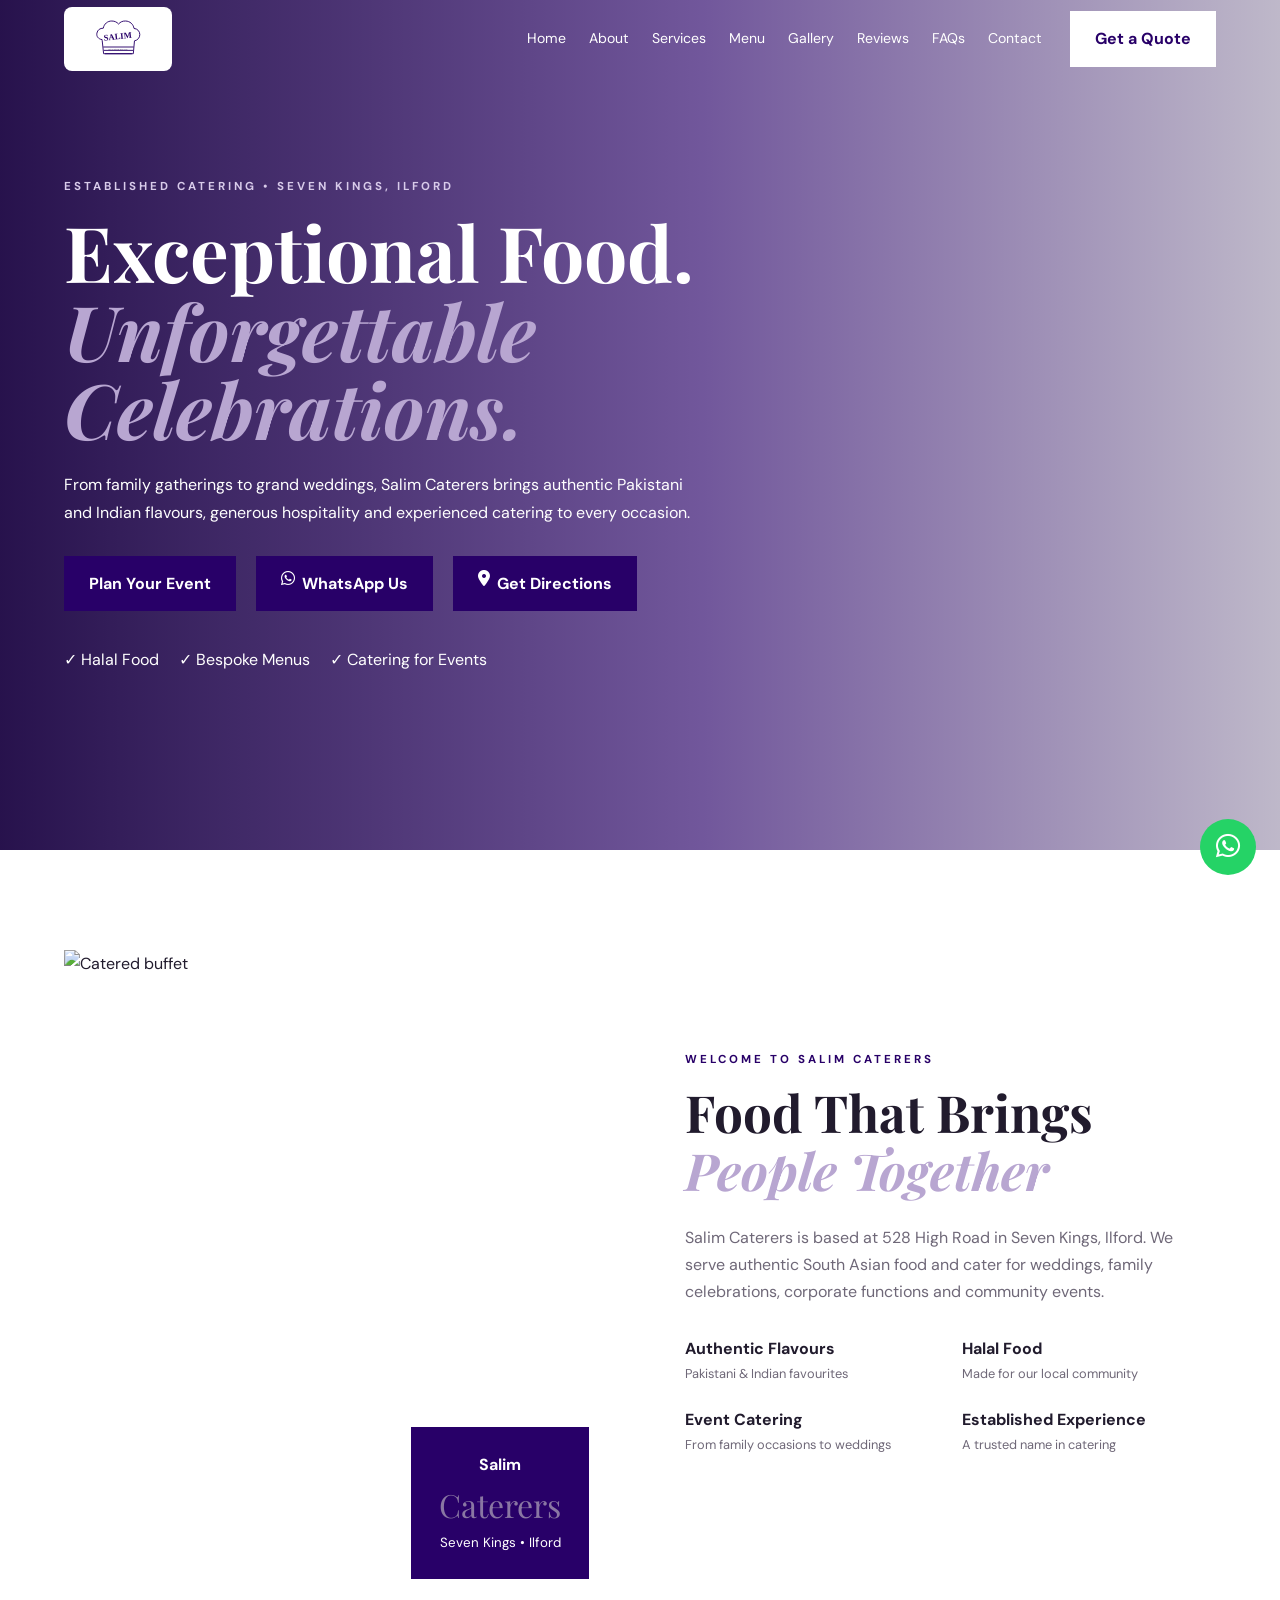
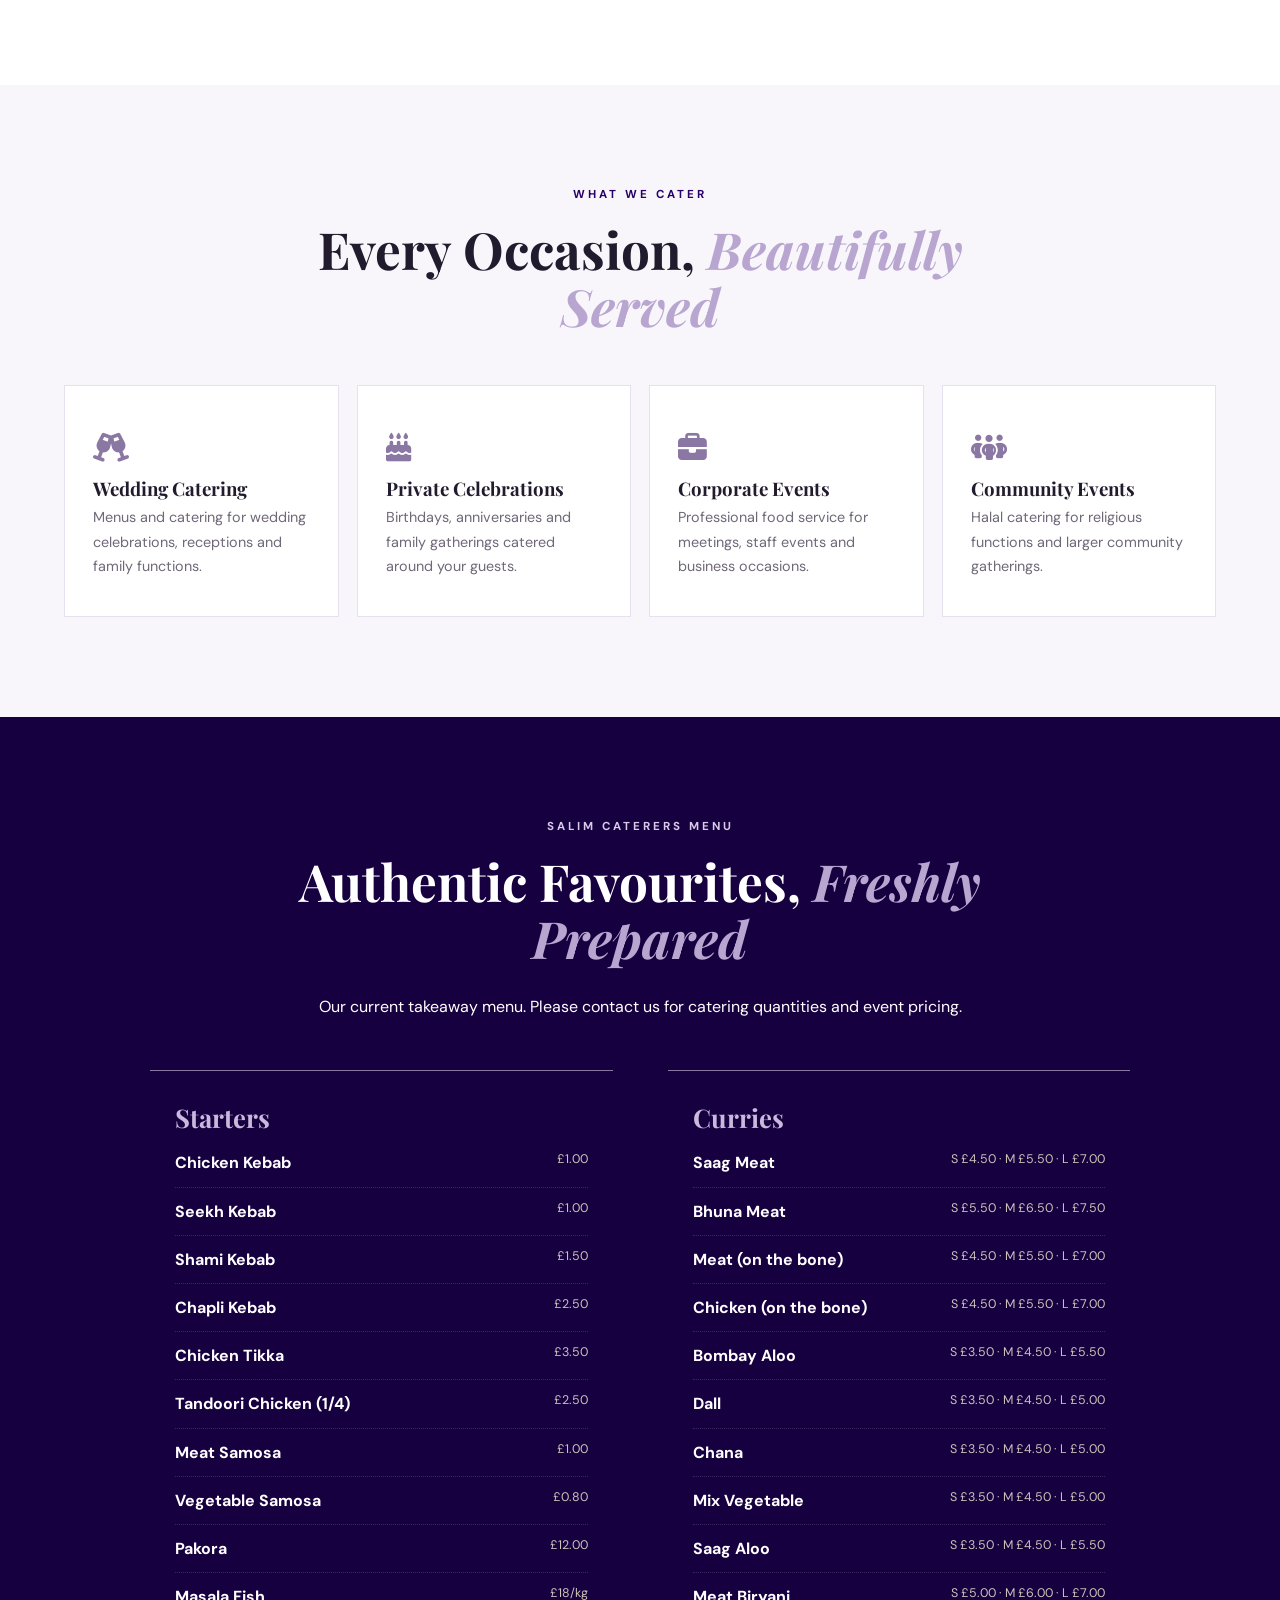
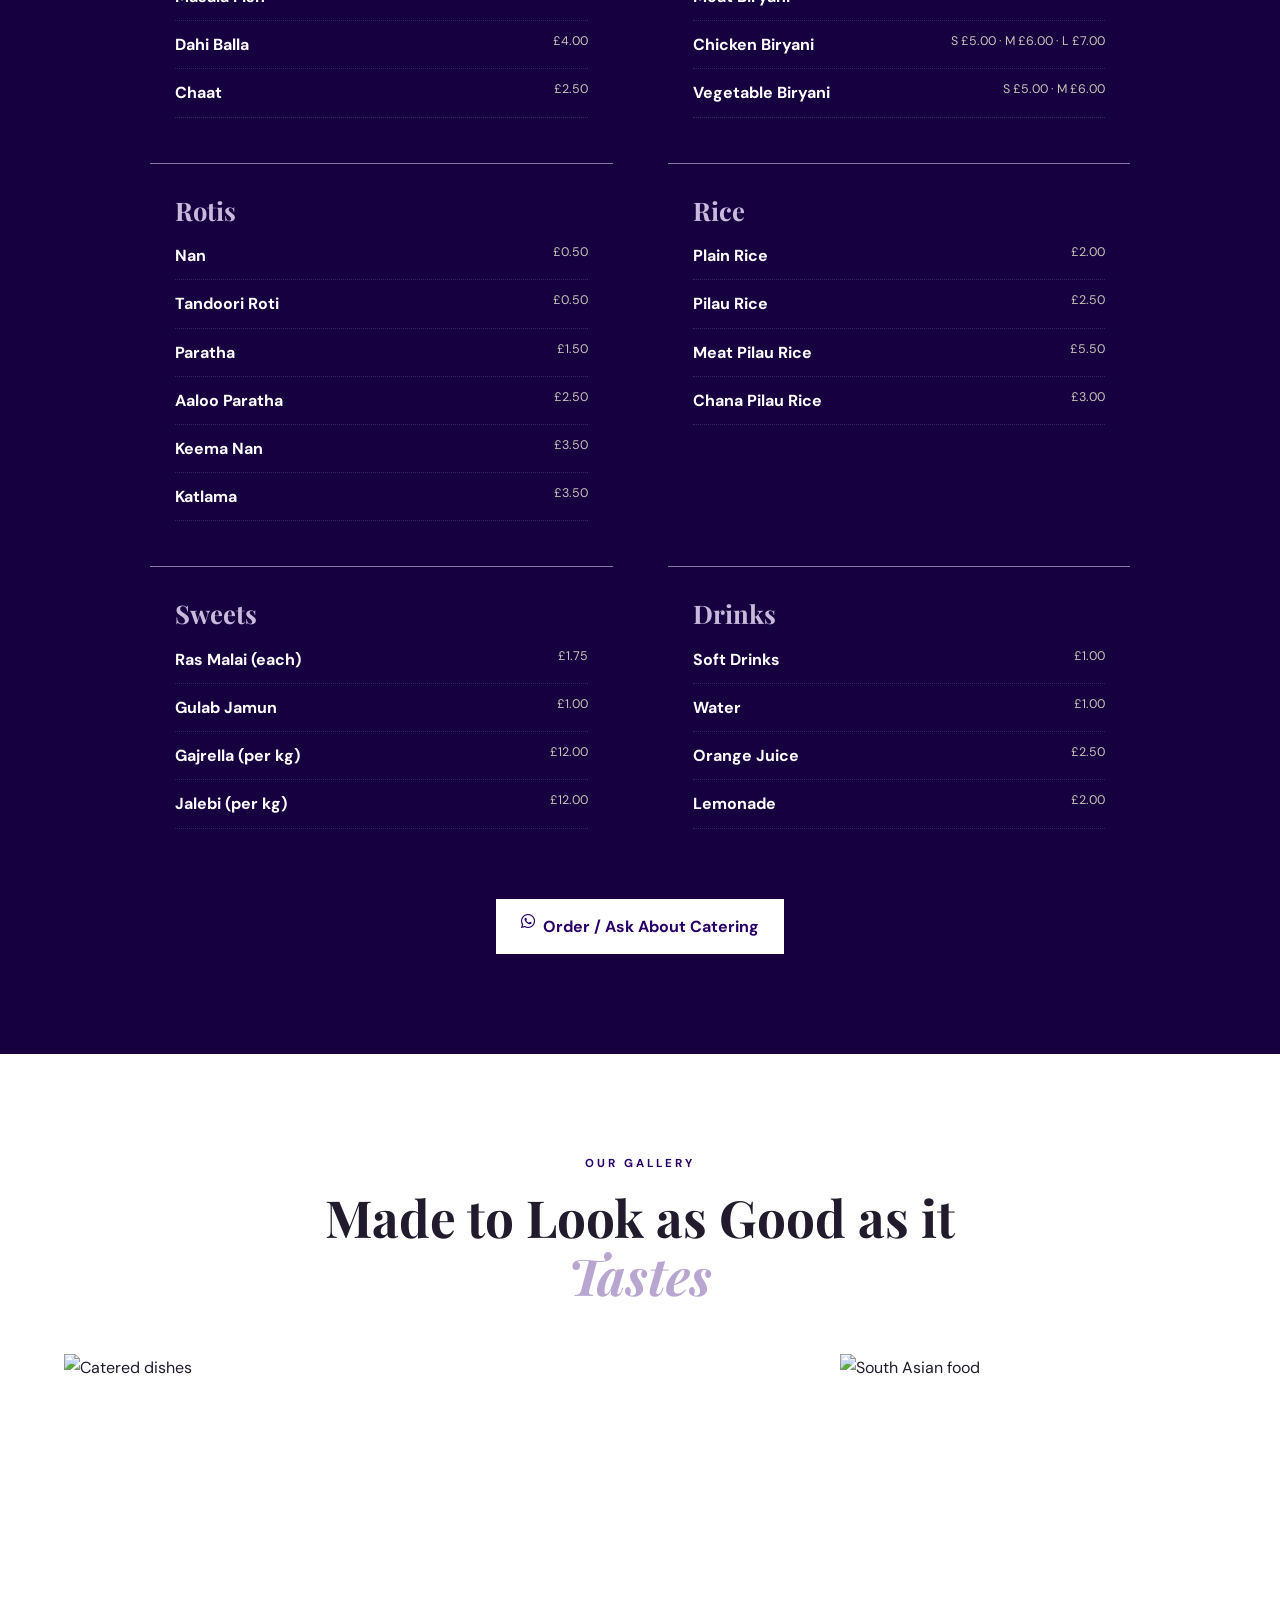
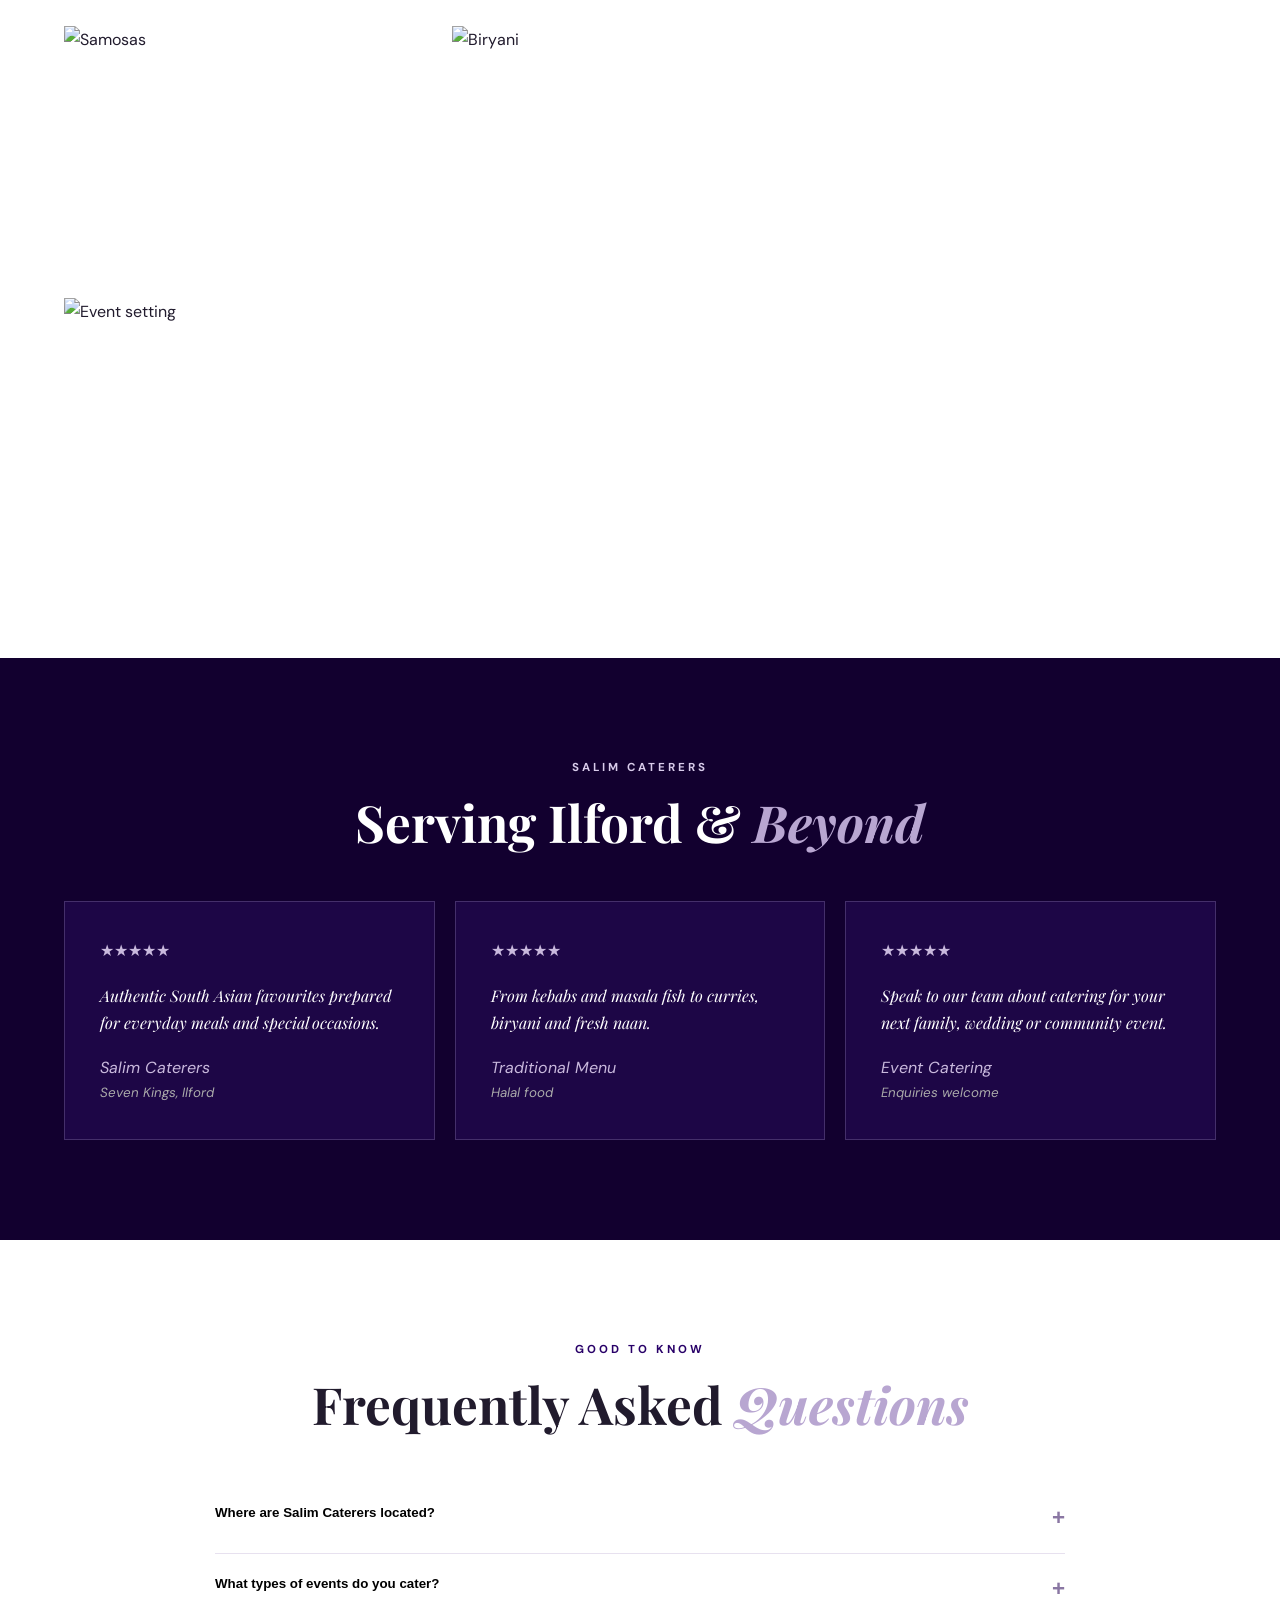
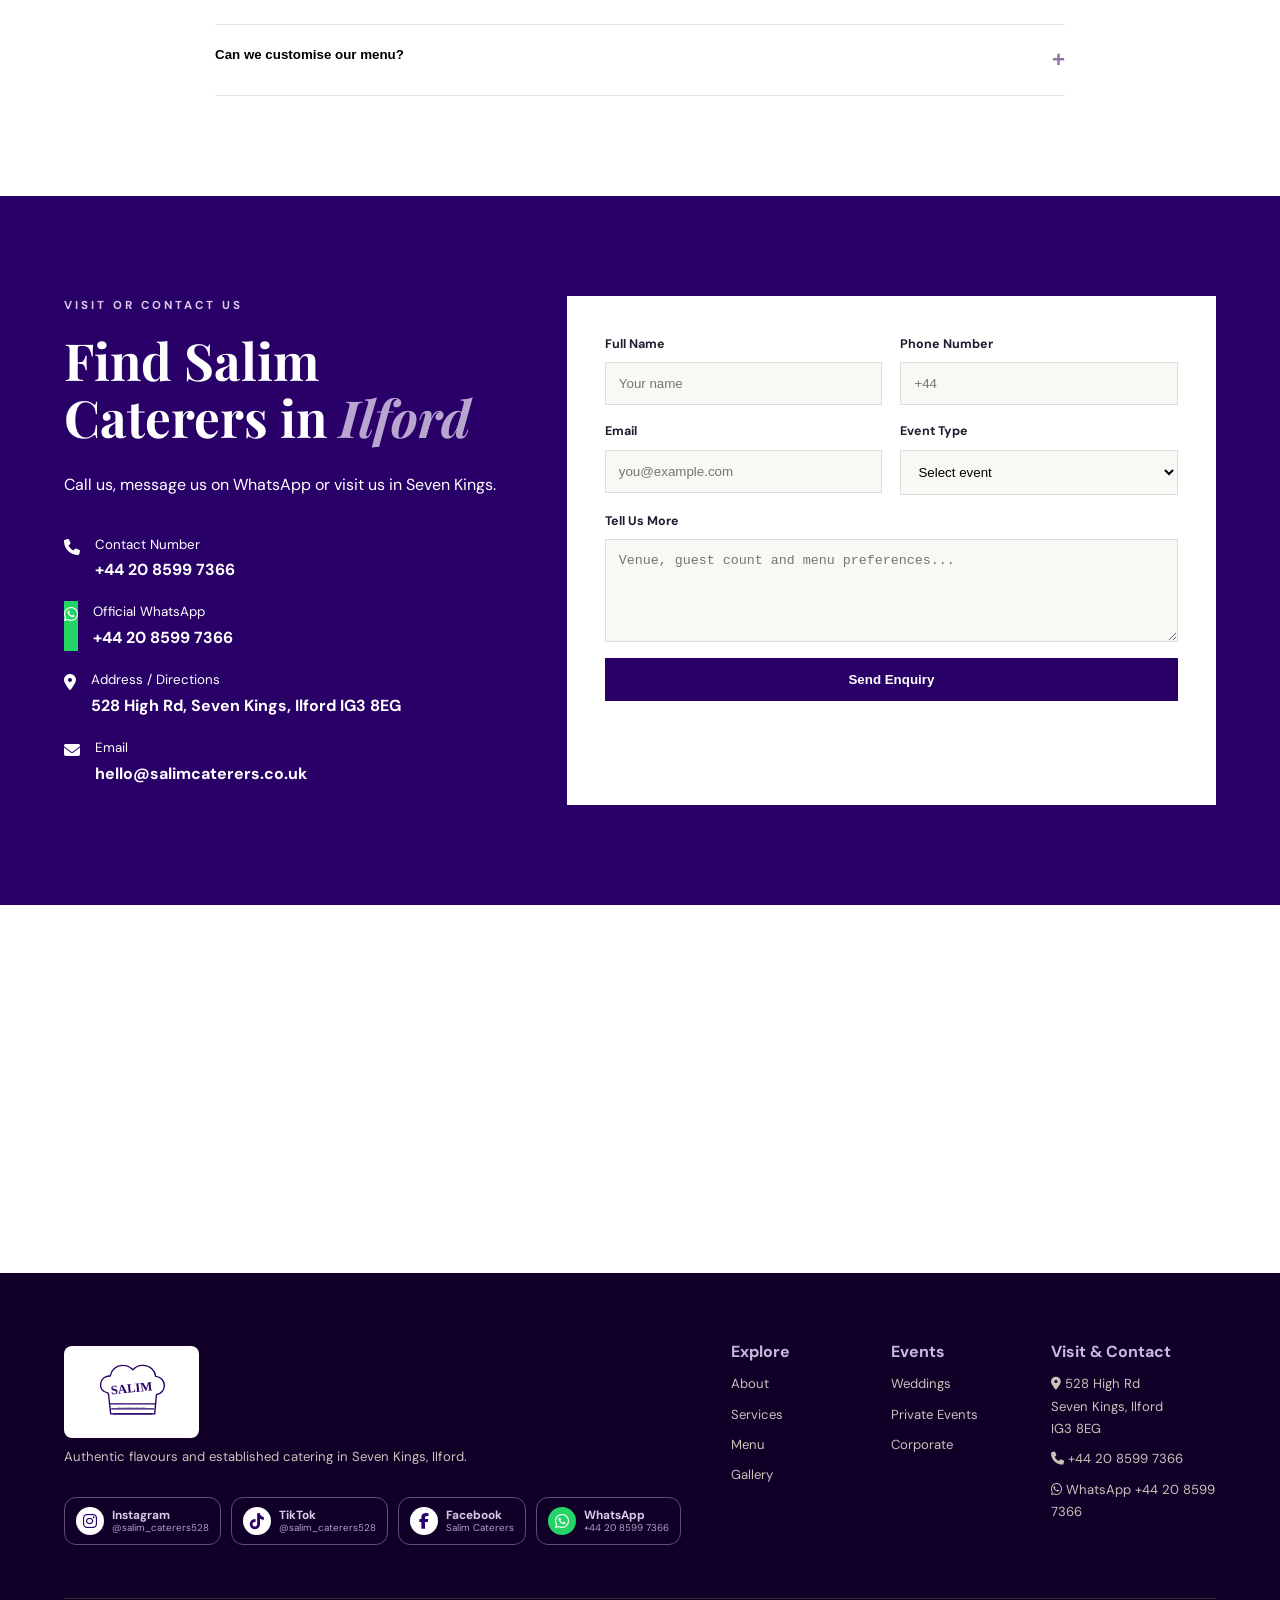
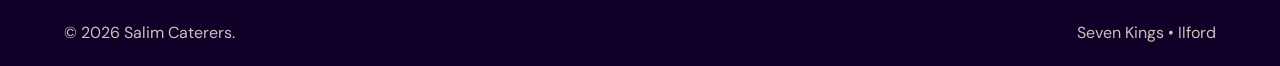
==== commit 3b55de79: "Update website with official Salim Caterers menu" ====
--- a/index.html
+++ b/index.html
@@ -3,7 +3,7 @@
 <main><section class="hero"><div class="hero-overlay"></div><div class="container hero-content"><p class="eyebrow">Established Catering • Seven Kings, Ilford</p><h1>Exceptional Food.<br><em>Unforgettable Celebrations.</em></h1><p>From family gatherings to grand weddings, Salim Caterers brings authentic Pakistani and Indian flavours, generous hospitality and experienced catering to every occasion.</p><div class="hero-actions"><a href="#contact" class="btn">Plan Your Event</a><a href="https://wa.me/442085997366" class="btn btn-outline" target="_blank" rel="noopener"><i class="fa-brands fa-whatsapp"></i> WhatsApp Us</a><a href="https://www.google.com/maps/place/?q=place_id:ChIJ5ftTPYKm2EcRtfrjQa5sat0" class="btn btn-outline" target="_blank" rel="noopener"><i class="fa-solid fa-location-dot"></i> Get Directions</a></div><div class="hero-points"><span>✓ Halal Food</span><span>✓ Bespoke Menus</span><span>✓ Catering for Events</span></div></div></section>
 <section class="section" id="about"><div class="container split"><div class="image-stack reveal"><img src="https://images.unsplash.com/photo-1555244162-803834f70033?auto=format&fit=crop&w=900&q=80" alt="Catered buffet"><div class="experience-card"><strong>Salim</strong><span>Caterers</span><small>Seven Kings • Ilford</small></div></div><div class="section-copy reveal"><p class="eyebrow dark">Welcome to Salim Caterers</p><h2>Food That Brings <em>People Together</em></h2><p>Salim Caterers is based at 528 High Road in Seven Kings, Ilford. We serve authentic South Asian food and cater for weddings, family celebrations, corporate functions and community events.</p><div class="features"><div><b>Authentic Flavours</b><span>Pakistani & Indian favourites</span></div><div><b>Halal Food</b><span>Made for our local community</span></div><div><b>Event Catering</b><span>From family occasions to weddings</span></div><div><b>Established Experience</b><span>A trusted name in catering</span></div></div></div></div></section>
 <section class="section services" id="services"><div class="container"><div class="section-heading reveal"><p class="eyebrow dark">What We Cater</p><h2>Every Occasion, <em>Beautifully Served</em></h2></div><div class="card-grid"><article class="service-card reveal"><div class="icon"><i class="fa-solid fa-champagne-glasses"></i></div><h3>Wedding Catering</h3><p>Menus and catering for wedding celebrations, receptions and family functions.</p></article><article class="service-card reveal"><div class="icon"><i class="fa-solid fa-cake-candles"></i></div><h3>Private Celebrations</h3><p>Birthdays, anniversaries and family gatherings catered around your guests.</p></article><article class="service-card reveal"><div class="icon"><i class="fa-solid fa-briefcase"></i></div><h3>Corporate Events</h3><p>Professional food service for meetings, staff events and business occasions.</p></article><article class="service-card reveal"><div class="icon"><i class="fa-solid fa-people-group"></i></div><h3>Community Events</h3><p>Halal catering for religious functions and larger community gatherings.</p></article></div></div></section>
-<section class="menu-section section" id="menu"><div class="container"><div class="section-heading light reveal"><p class="eyebrow">A Taste of Salim</p><h2>A Menu Made to <em>Delight</em></h2><p>Sample favourites — contact us to discuss your event menu.</p></div><div class="menu-grid"><div class="menu-category reveal"><h3>Starters</h3><p><b>Chicken Tikka</b><span>Chargrilled & spiced</span></p><p><b>Seekh Kebab</b><span>Herbs & traditional spices</span></p><p><b>Masala Fish</b><span>Seasoned & full of flavour</span></p></div><div class="menu-category reveal"><h3>Main Course</h3><p><b>Chicken Curry</b><span>Traditional homestyle flavour</span></p><p><b>Meat Curry</b><span>Rich & slow cooked</span></p><p><b>Mixed Vegetables</b><span>Classic vegetarian option</span></p></div><div class="menu-category reveal"><h3>Rice & Breads</h3><p><b>Chicken Biryani</b><span>Fragrant basmati & spices</span></p><p><b>Plain Rice</b><span>Perfect with our curries</span></p><p><b>Fresh Naan</b><span>Fresh from the tandoor</span></p></div><div class="menu-category reveal"><h3>Desserts</h3><p><b>Gajar Halwa</b><span>Traditional carrot dessert</span></p><p><b>Kheer</b><span>Classic creamy rice pudding</span></p></div></div><div class="center"><a href="#contact" class="btn btn-gold">Request a Bespoke Menu</a></div></div></section>
+<section class="menu-section section" id="menu"><div class="container"><div class="section-heading light reveal"><p class="eyebrow">Salim Caterers Menu</p><h2>Authentic Favourites, <em>Freshly Prepared</em></h2><p>Our current takeaway menu. Please contact us for catering quantities and event pricing.</p></div><div class="menu-grid"><div class="menu-category reveal"><h3>Starters</h3><p><b>Chicken Kebab</b><span>£1.00</span></p><p><b>Seekh Kebab</b><span>£1.00</span></p><p><b>Shami Kebab</b><span>£1.50</span></p><p><b>Chapli Kebab</b><span>£2.50</span></p><p><b>Chicken Tikka</b><span>£3.50</span></p><p><b>Tandoori Chicken (1/4)</b><span>£2.50</span></p><p><b>Meat Samosa</b><span>£1.00</span></p><p><b>Vegetable Samosa</b><span>£0.80</span></p><p><b>Pakora</b><span>£12.00</span></p><p><b>Masala Fish</b><span>£18/kg</span></p><p><b>Dahi Balla</b><span>£4.00</span></p><p><b>Chaat</b><span>£2.50</span></p></div><div class="menu-category reveal"><h3>Curries</h3><p><b>Saag Meat</b><span>S £4.50 · M £5.50 · L £7.00</span></p><p><b>Bhuna Meat</b><span>S £5.50 · M £6.50 · L £7.50</span></p><p><b>Meat (on the bone)</b><span>S £4.50 · M £5.50 · L £7.00</span></p><p><b>Chicken (on the bone)</b><span>S £4.50 · M £5.50 · L £7.00</span></p><p><b>Bombay Aloo</b><span>S £3.50 · M £4.50 · L £5.50</span></p><p><b>Dall</b><span>S £3.50 · M £4.50 · L £5.00</span></p><p><b>Chana</b><span>S £3.50 · M £4.50 · L £5.00</span></p><p><b>Mix Vegetable</b><span>S £3.50 · M £4.50 · L £5.00</span></p><p><b>Saag Aloo</b><span>S £3.50 · M £4.50 · L £5.50</span></p><p><b>Meat Biryani</b><span>S £5.00 · M £6.00 · L £7.00</span></p><p><b>Chicken Biryani</b><span>S £5.00 · M £6.00 · L £7.00</span></p><p><b>Vegetable Biryani</b><span>S £5.00 · M £6.00</span></p></div><div class="menu-category reveal"><h3>Rotis</h3><p><b>Nan</b><span>£0.50</span></p><p><b>Tandoori Roti</b><span>£0.50</span></p><p><b>Paratha</b><span>£1.50</span></p><p><b>Aaloo Paratha</b><span>£2.50</span></p><p><b>Keema Nan</b><span>£3.50</span></p><p><b>Katlama</b><span>£3.50</span></p></div><div class="menu-category reveal"><h3>Rice</h3><p><b>Plain Rice</b><span>£2.00</span></p><p><b>Pilau Rice</b><span>£2.50</span></p><p><b>Meat Pilau Rice</b><span>£5.50</span></p><p><b>Chana Pilau Rice</b><span>£3.00</span></p></div><div class="menu-category reveal"><h3>Sweets</h3><p><b>Ras Malai (each)</b><span>£1.75</span></p><p><b>Gulab Jamun</b><span>£1.00</span></p><p><b>Gajrella (per kg)</b><span>£12.00</span></p><p><b>Jalebi (per kg)</b><span>£12.00</span></p></div><div class="menu-category reveal"><h3>Drinks</h3><p><b>Soft Drinks</b><span>£1.00</span></p><p><b>Water</b><span>£1.00</span></p><p><b>Orange Juice</b><span>£2.50</span></p><p><b>Lemonade</b><span>£2.00</span></p></div></div><div class="center"><a href="https://wa.me/442085997366" target="_blank" rel="noopener" class="btn btn-gold"><i class="fa-brands fa-whatsapp"></i>&nbsp; Order / Ask About Catering</a></div></div></section>
 <section class="section" id="gallery"><div class="container"><div class="section-heading reveal"><p class="eyebrow dark">Our Gallery</p><h2>Made to Look as Good as it <em>Tastes</em></h2></div><div class="gallery"><img class="wide reveal" src="https://images.unsplash.com/photo-1547592180-85f173990554?auto=format&fit=crop&w=1000&q=80" alt="Catered dishes"><img class="reveal" src="https://images.unsplash.com/photo-1567337710282-00832b415979?auto=format&fit=crop&w=700&q=80" alt="South Asian food"><img class="reveal" src="https://images.unsplash.com/photo-1601050690597-df0568f70950?auto=format&fit=crop&w=700&q=80" alt="Samosas"><img class="reveal" src="https://images.unsplash.com/photo-1589302168068-964664d93dc0?auto=format&fit=crop&w=700&q=80" alt="Biryani"><img class="wide reveal" src="https://images.unsplash.com/photo-1519167758481-83f550bb49b3?auto=format&fit=crop&w=1000&q=80" alt="Event setting"></div></div></section>
 <section class="testimonials section" id="testimonials"><div class="container"><div class="section-heading light reveal"><p class="eyebrow">Salim Caterers</p><h2>Serving Ilford & <em>Beyond</em></h2></div><div class="review-grid"><blockquote class="reveal"><div>★★★★★</div><p>Authentic South Asian favourites prepared for everyday meals and special occasions.</p><cite>Salim Caterers <small>Seven Kings, Ilford</small></cite></blockquote><blockquote class="reveal"><div>★★★★★</div><p>From kebabs and masala fish to curries, biryani and fresh naan.</p><cite>Traditional Menu <small>Halal food</small></cite></blockquote><blockquote class="reveal"><div>★★★★★</div><p>Speak to our team about catering for your next family, wedding or community event.</p><cite>Event Catering <small>Enquiries welcome</small></cite></blockquote></div></div></section>
 <section class="section" id="faqs"><div class="container narrow"><div class="section-heading reveal"><p class="eyebrow dark">Good to Know</p><h2>Frequently Asked <em>Questions</em></h2></div><div class="faq-list"><div class="faq reveal"><button>Where are Salim Caterers located?<span>+</span></button><div class="faq-answer"><p>528 High Road, Seven Kings, Ilford IG3 8EG, United Kingdom.</p></div></div><div class="faq reveal"><button>What types of events do you cater?<span>+</span></button><div class="faq-answer"><p>We cater for weddings, family celebrations, corporate functions and community events.</p></div></div><div class="faq reveal"><button>Can we customise our menu?<span>+</span></button><div class="faq-answer"><p>Contact the team to discuss your event, guest count and menu requirements.</p></div></div></div></div></section>
--- a/assets/brand.css
+++ b/assets/brand.css
@@ -1 +1 @@
-:root{--wine:#280068;--wine-dark:#17003f;--gold:#8a77a3;--cream:#f8f6fb;--ink:#211b2d;--muted:#6f6878;--border:#e7e1ef}.header.scrolled{background:rgba(40,0,104,.97)}.btn{background:#280068;border-color:#280068}.btn:hover{background:#17003f}.btn-small,.btn-gold{background:#fff;border-color:#fff;color:#280068}.hero-overlay{background:linear-gradient(90deg,rgba(23,0,63,.93),rgba(40,0,104,.66) 55%,rgba(23,0,63,.28))}.eyebrow{color:#d8cbea}.eyebrow.dark{color:#280068}.hero h1 em,.section h2 em{color:#b8a6d1}.services{background:#f8f6fb}.menu-section{background:#17003f}.menu-category{border-top-color:#8a77a3}.menu-category h3{color:#c9b9dd}.testimonials{background:#12002f}.review-grid blockquote{background:#1d0646;border:1px solid rgba(184,166,209,.25)}.review-grid blockquote>div,.review-grid cite{color:#c9b9dd}.contact-section{background:#280068}footer{background:#100027}.footer-grid h4{color:#c9b9dd}.social-links{display:flex;flex-direction:column;align-items:flex-start;gap:10px;margin-top:20px}.social-links a{display:flex;align-items:center;gap:10px;border:1px solid rgba(138,119,163,.65);color:#d8cbea;padding:8px 13px;border-radius:12px;min-width:205px;transition:.2s}.social-links a:hover{background:#d8cbea;color:#280068;transform:translateY(-1px)}.social-links a>span:last-child{display:flex;flex-direction:column;line-height:1.25}.social-links b{font-size:.82rem}.social-links small{font-size:.68rem;opacity:.78}.social-icon{width:30px;height:30px;display:grid;place-items:center;border-radius:50%;font-family:Arial,sans-serif;font-weight:700;font-size:1.05rem;flex:0 0 30px;background:#fff;color:#280068}.social-icon.instagram{font-size:1.35rem}.social-icon.tiktok{font-size:1.15rem}.social-icon.facebook{font-size:1.2rem}.social-icon.whatsapp,.wa-contact-icon{background:#25d366;color:#fff}.wa-contact-icon{width:32px;height:32px;border-radius:50%;display:grid;place-items:center;font-size:1rem;flex:0 0 32px}.brand-logo{display:block;width:108px;height:64px;object-fit:contain;background:#fff;border-radius:8px;padding:3px}.footer-logo .brand-logo{width:135px;height:92px}.logo.brand-ready{font-size:0}.experience-card{background:#280068}.whatsapp-float{background:#25d366}.mobile-actions a{background:#280068}.mobile-actions a:last-child{background:#25d366}@media(max-width:950px){.nav-links{background:#17003f}}+:root{--wine:#280068;--wine-dark:#17003f;--gold:#8a77a3;--cream:#f8f6fb;--ink:#211b2d;--muted:#6f6878;--border:#e7e1ef}.header.scrolled{background:rgba(40,0,104,.97)}.btn{background:#280068;border-color:#280068}.btn:hover{background:#17003f}.btn-small,.btn-gold{background:#fff;border-color:#fff;color:#280068}.hero-overlay{background:linear-gradient(90deg,rgba(23,0,63,.93),rgba(40,0,104,.66) 55%,rgba(23,0,63,.28))}.eyebrow{color:#d8cbea}.eyebrow.dark{color:#280068}.hero h1 em,.section h2 em{color:#b8a6d1}.services{background:#f8f6fb}.menu-section{background:#17003f}.menu-category{border-top-color:#8a77a3}.menu-category h3{color:#c9b9dd}.testimonials{background:#12002f}.review-grid blockquote{background:#1d0646;border:1px solid rgba(184,166,209,.25)}.review-grid blockquote>div,.review-grid cite{color:#c9b9dd}.contact-section{background:#280068}footer{background:#100027}.footer-grid h4{color:#c9b9dd}.social-links{display:flex;flex-direction:row;align-items:center;gap:10px;margin-top:20px;flex-wrap:nowrap}.social-links a{display:flex;align-items:center;justify-content:center;gap:8px;border:1px solid rgba(138,119,163,.65);color:#d8cbea;padding:9px 11px;border-radius:12px;min-width:0;transition:.2s;white-space:nowrap}.social-links a:hover{background:#d8cbea;color:#280068;transform:translateY(-1px)}.social-links a>i{width:28px;height:28px;display:grid;place-items:center;border-radius:50%;background:#fff;color:#280068;font-size:1rem;flex:0 0 28px}.social-links a[href*="wa.me"]>i{background:#25d366;color:#fff}.social-links a>span{display:flex;flex-direction:column;line-height:1.2}.social-links b{font-size:.74rem}.social-links small{font-size:.61rem;opacity:.8}.brand-logo{display:block;width:108px;height:64px;object-fit:contain;background:#fff;border-radius:8px;padding:3px}.footer-logo .brand-logo{width:135px;height:92px}.logo.brand-ready{font-size:0}.experience-card{background:#280068}.wa-contact-icon{background:#25d366!important;color:#fff!important}.whatsapp-float{background:#25d366;font-size:1.7rem}.mobile-actions a{background:#280068}.mobile-actions a:last-child{background:#25d366}.hero-actions .fa-whatsapp,.hero-actions .fa-location-dot{margin-right:7px}.contact-details i{font-size:1rem}@media(max-width:1100px){.social-links{flex-wrap:wrap}}@media(max-width:950px){.nav-links{background:#17003f}}@media(max-width:650px){.social-links{display:grid;grid-template-columns:1fr 1fr;width:100%}.social-links a{justify-content:flex-start}}
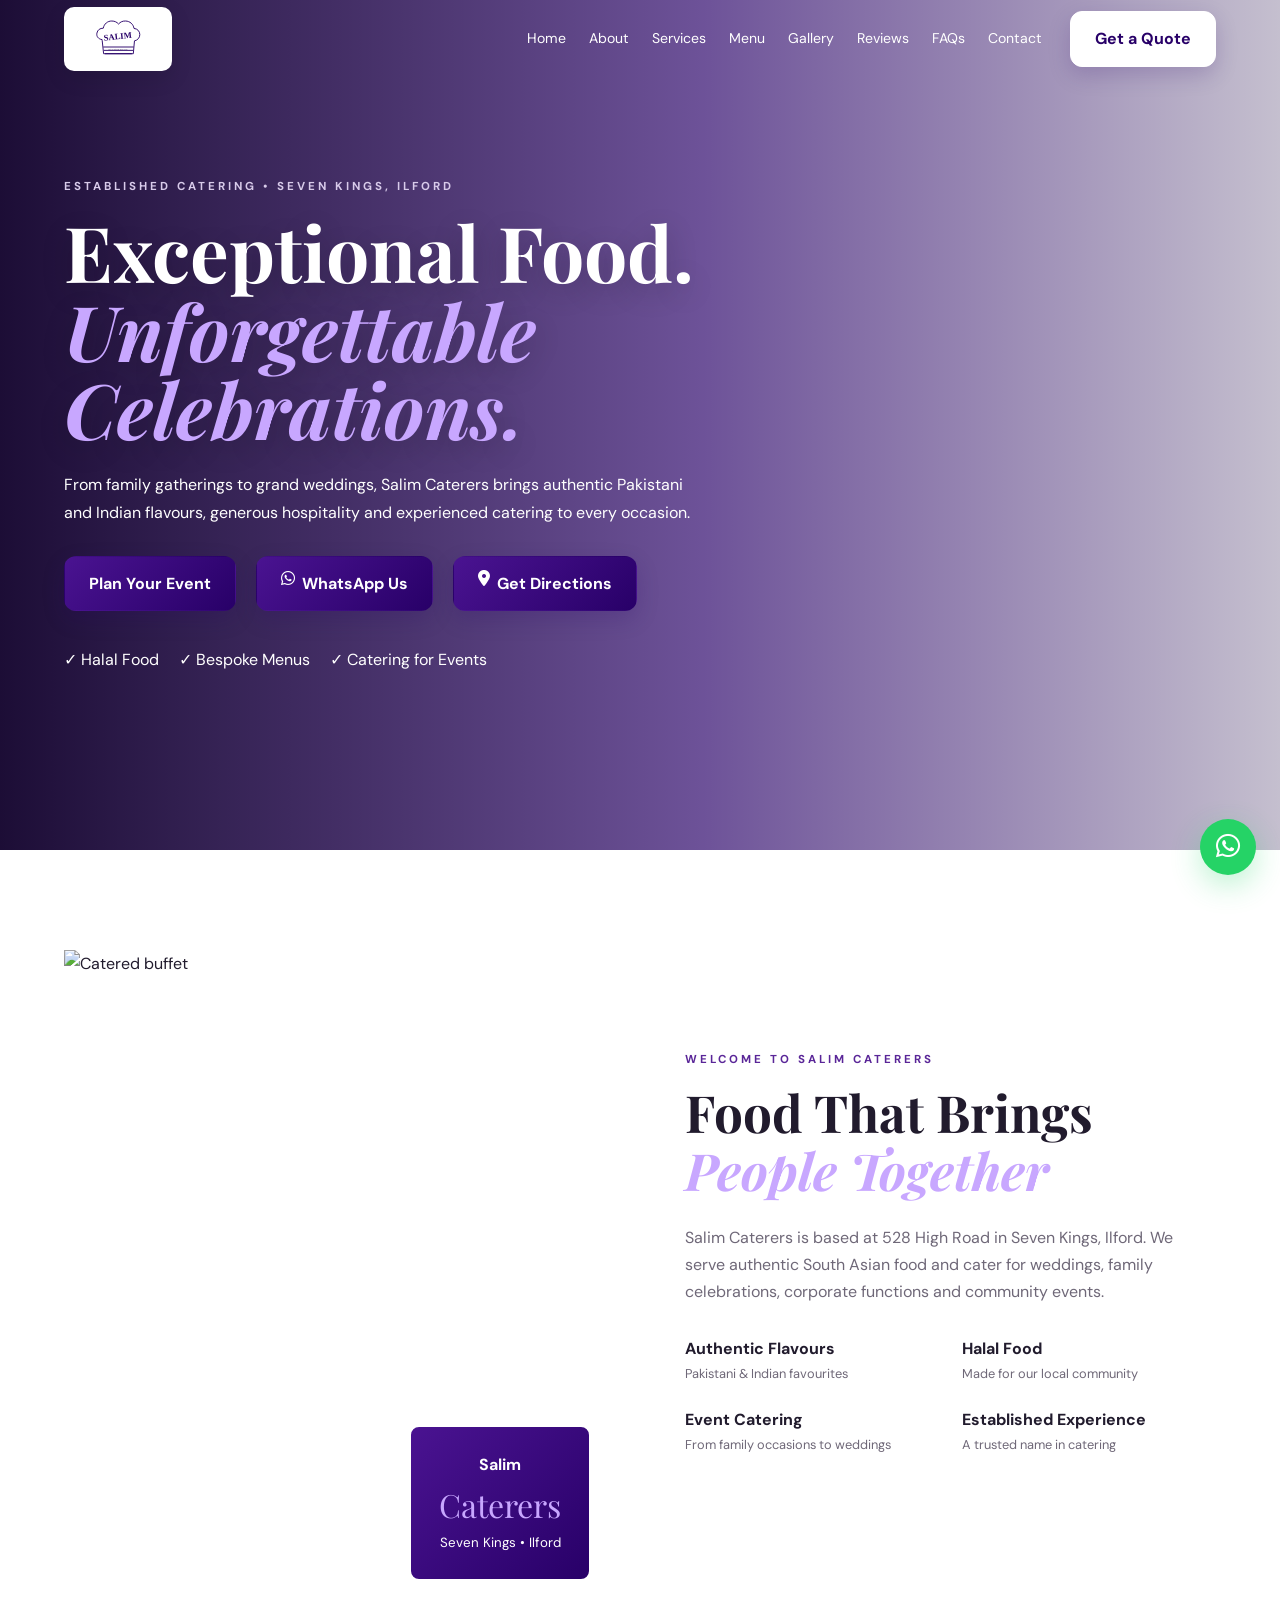
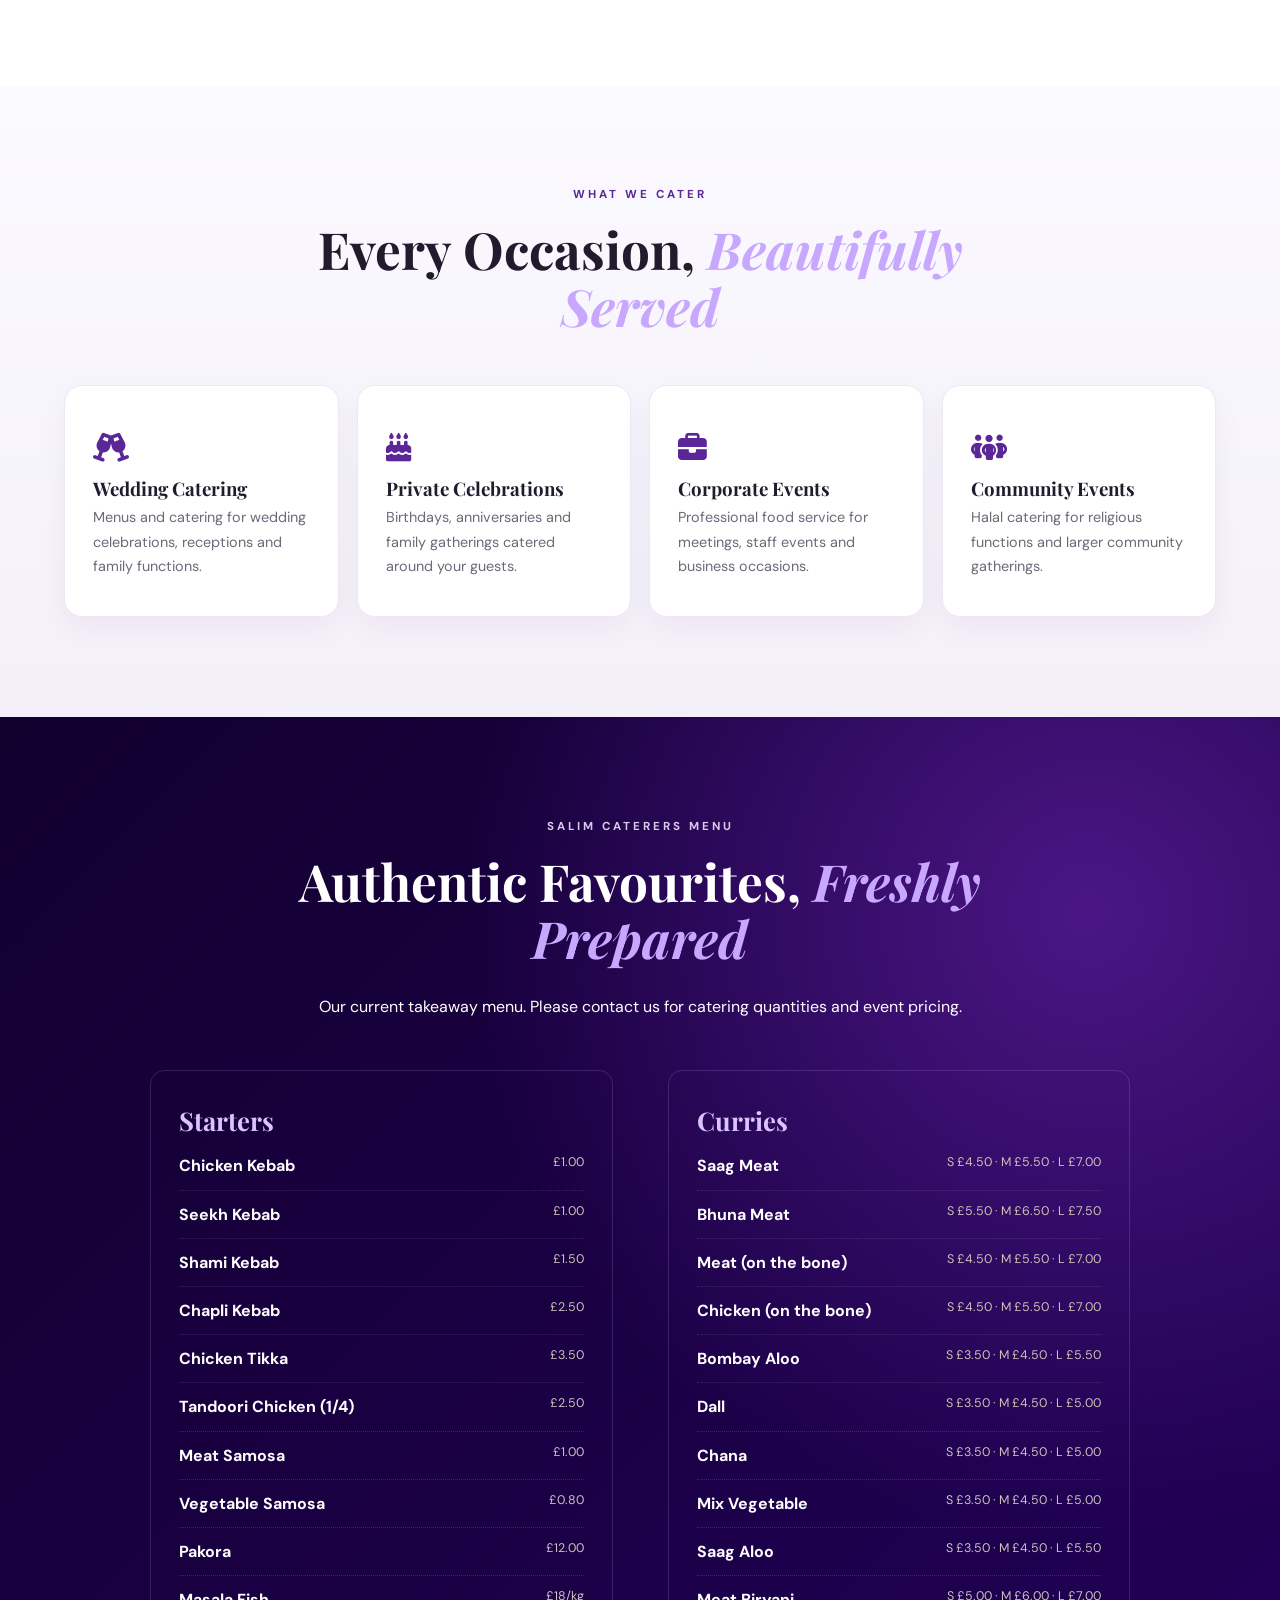
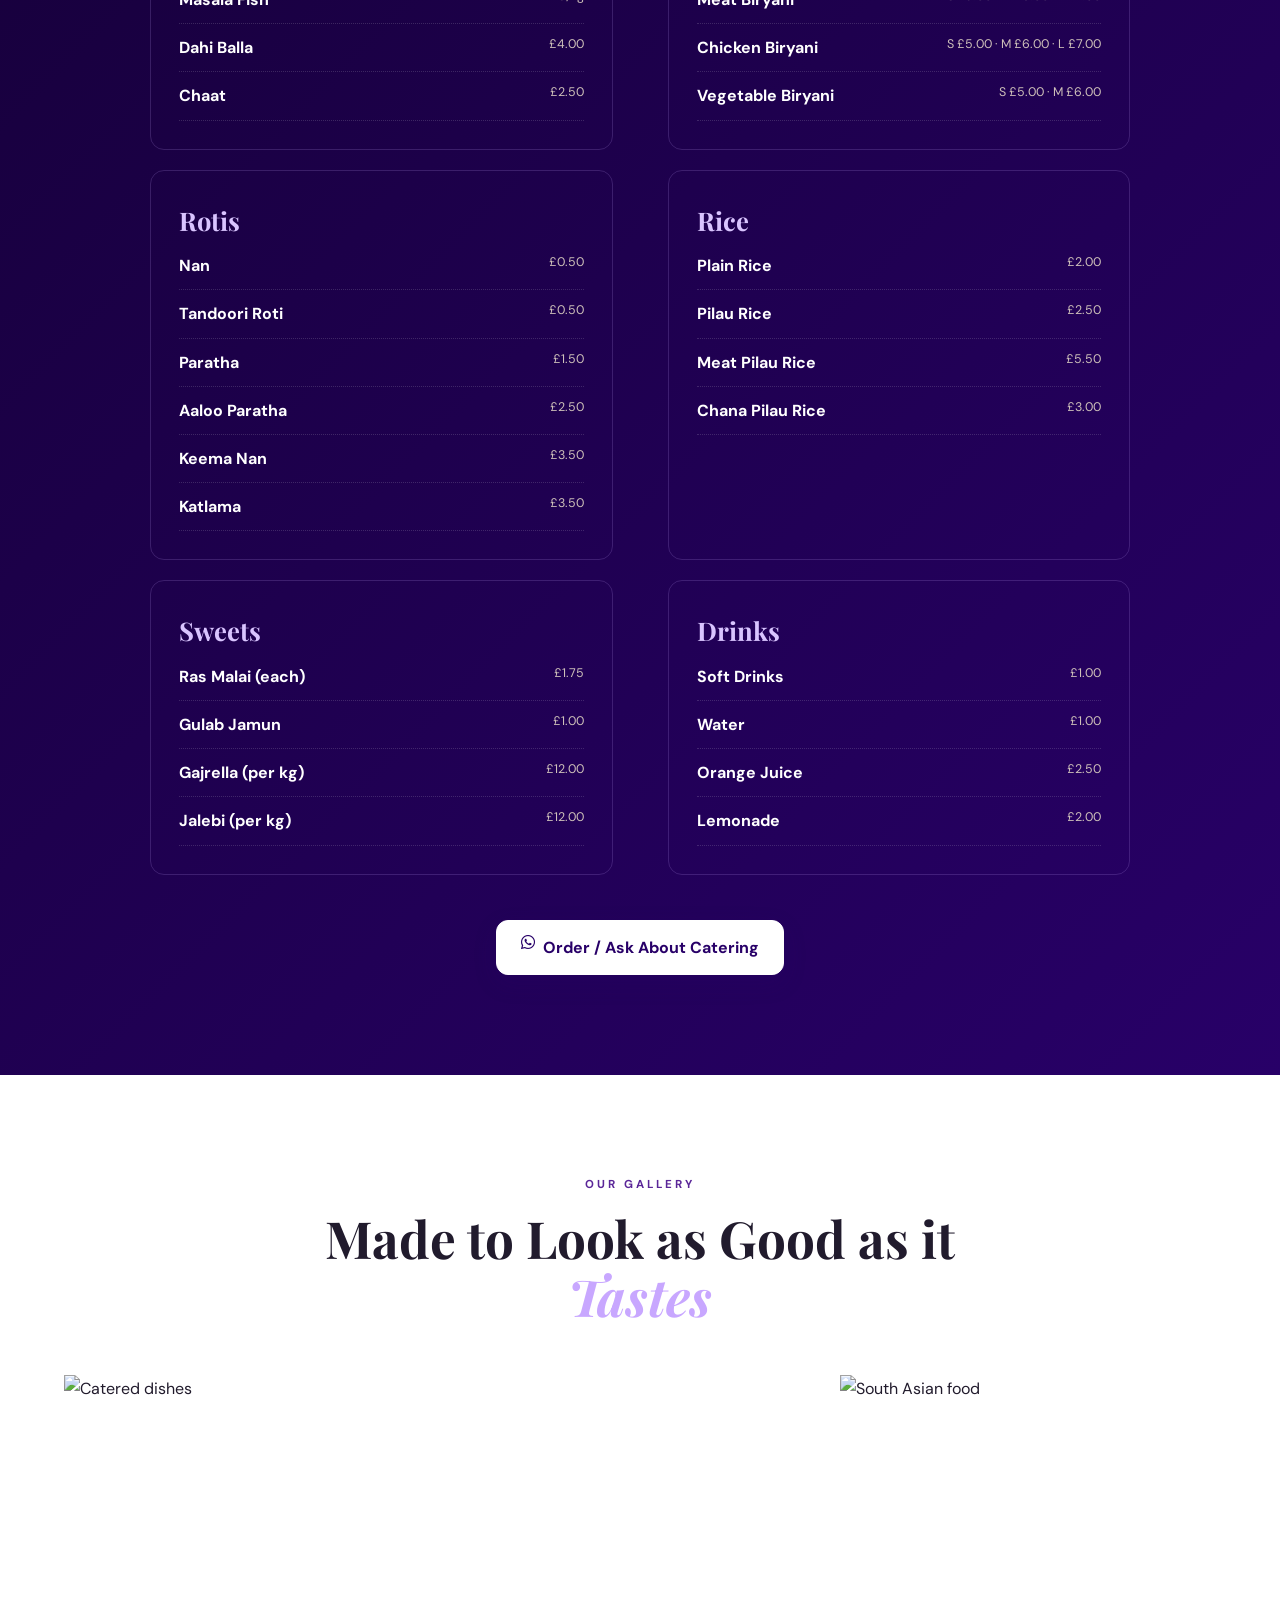
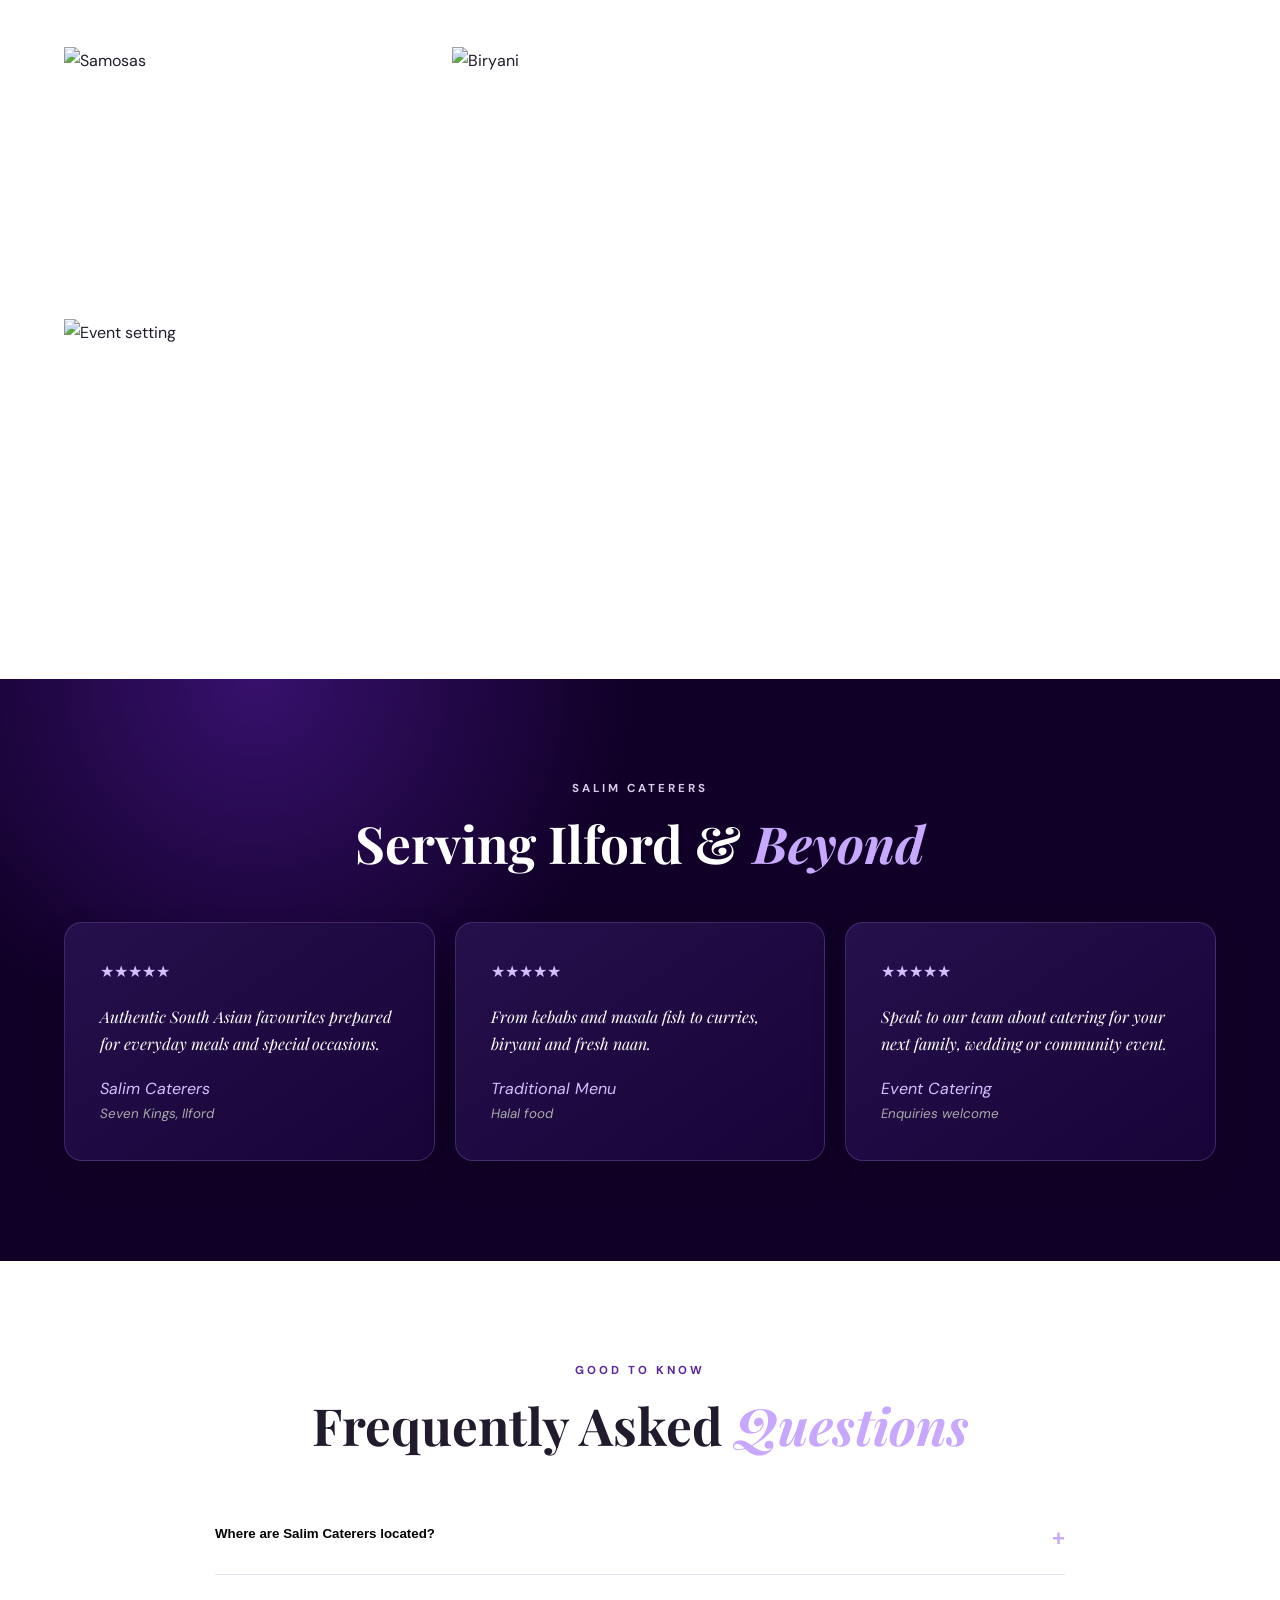
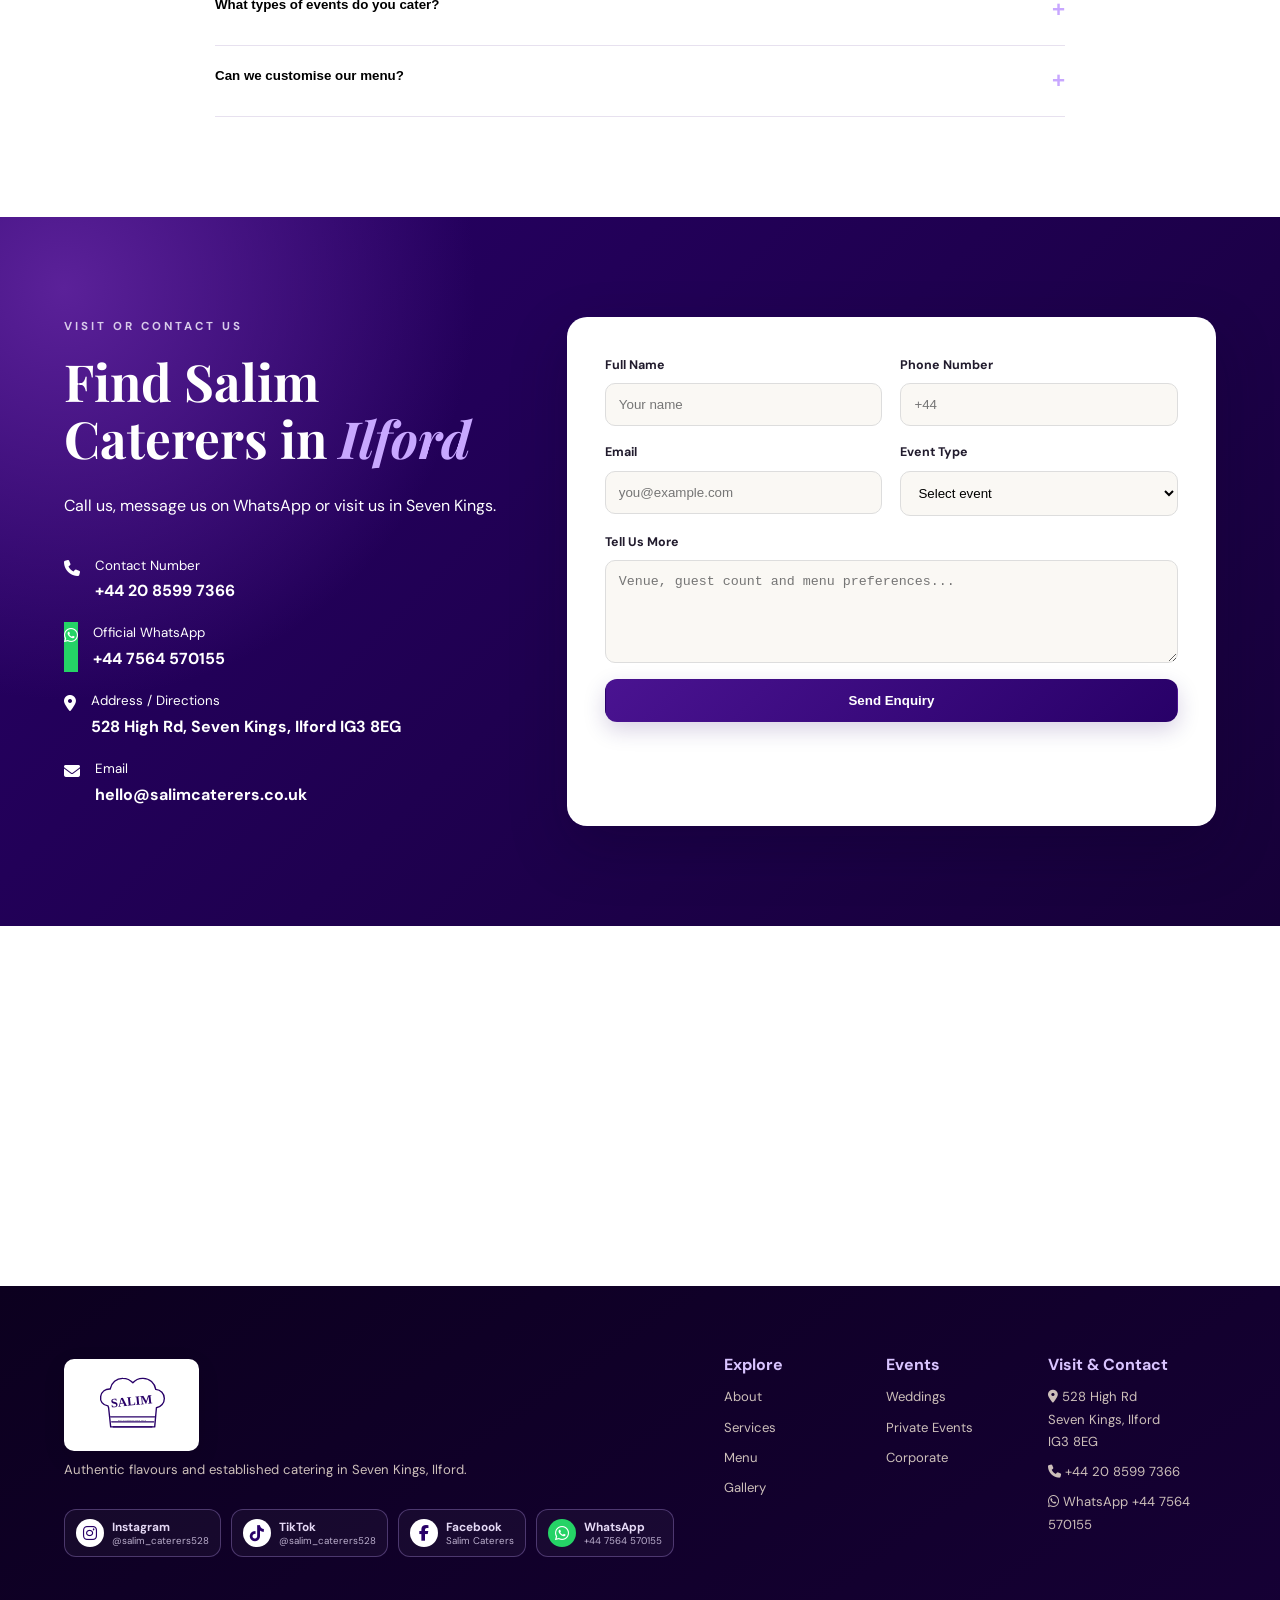
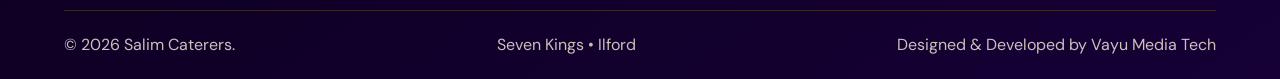
==== commit 2befee4e: "Add Vayu Media Tech credit and update WhatsApp number" ====
--- a/index.html
+++ b/index.html
@@ -1,12 +1,12 @@
 <!DOCTYPE html><html lang="en-GB"><head><meta charset="UTF-8"><meta name="viewport" content="width=device-width,initial-scale=1"><meta name="theme-color" content="#280068"><meta name="description" content="Salim Caterers, 528 High Road, Seven Kings, Ilford IG3 8EG. Halal Pakistani and Indian catering for weddings, private events and celebrations in London and surrounding areas."><meta name="keywords" content="Salim Caterers, caterers Ilford, halal catering Ilford, Pakistani catering London, Indian catering London, wedding caterers Seven Kings"><meta name="author" content="Salim Caterers"><meta name="robots" content="index,follow"><meta property="og:type" content="website"><meta property="og:title" content="Salim Caterers | Halal Catering in Ilford, London"><meta property="og:description" content="Authentic flavours and professional catering from Salim Caterers, 528 High Road, Seven Kings, Ilford."><meta property="og:image" content="https://salimcaterers.co.uk/assets/logo.svg"><meta property="og:locale" content="en_GB"><meta name="twitter:card" content="summary_large_image"><link rel="canonical" href="https://salimcaterers.co.uk/"><title>Salim Caterers | Halal Catering in Ilford, London</title><link rel="preconnect" href="https://images.unsplash.com"><link rel="stylesheet" href="https://cdnjs.cloudflare.com/ajax/libs/font-awesome/6.7.2/css/all.min.css"><link rel="stylesheet" href="assets/style.css"><link rel="stylesheet" href="assets/brand.css"></head><body>
 <header class="header" id="home"><nav class="nav container"><a href="#home" class="logo brand-ready" aria-label="Salim Caterers home"><img src="assets/logo.svg" class="brand-logo" alt="Salim Caterers"></a><button class="menu-toggle" aria-label="Open menu" aria-expanded="false"><span></span><span></span><span></span></button><div class="nav-links"><a href="#home">Home</a><a href="#about">About</a><a href="#services">Services</a><a href="#menu">Menu</a><a href="#gallery">Gallery</a><a href="#testimonials">Reviews</a><a href="#faqs">FAQs</a><a href="#contact">Contact</a></div><a class="btn btn-small nav-quote" href="#contact">Get a Quote</a></nav></header>
-<main><section class="hero"><div class="hero-overlay"></div><div class="container hero-content"><p class="eyebrow">Established Catering • Seven Kings, Ilford</p><h1>Exceptional Food.<br><em>Unforgettable Celebrations.</em></h1><p>From family gatherings to grand weddings, Salim Caterers brings authentic Pakistani and Indian flavours, generous hospitality and experienced catering to every occasion.</p><div class="hero-actions"><a href="#contact" class="btn">Plan Your Event</a><a href="https://wa.me/442085997366" class="btn btn-outline" target="_blank" rel="noopener"><i class="fa-brands fa-whatsapp"></i> WhatsApp Us</a><a href="https://www.google.com/maps/place/?q=place_id:ChIJ5ftTPYKm2EcRtfrjQa5sat0" class="btn btn-outline" target="_blank" rel="noopener"><i class="fa-solid fa-location-dot"></i> Get Directions</a></div><div class="hero-points"><span>✓ Halal Food</span><span>✓ Bespoke Menus</span><span>✓ Catering for Events</span></div></div></section>
+<main><section class="hero"><div class="hero-overlay"></div><div class="container hero-content"><p class="eyebrow">Established Catering • Seven Kings, Ilford</p><h1>Exceptional Food.<br><em>Unforgettable Celebrations.</em></h1><p>From family gatherings to grand weddings, Salim Caterers brings authentic Pakistani and Indian flavours, generous hospitality and experienced catering to every occasion.</p><div class="hero-actions"><a href="#contact" class="btn">Plan Your Event</a><a href="https://wa.me/447564570155" class="btn btn-outline" target="_blank" rel="noopener"><i class="fa-brands fa-whatsapp"></i> WhatsApp Us</a><a href="https://www.google.com/maps/place/?q=place_id:ChIJ5ftTPYKm2EcRtfrjQa5sat0" class="btn btn-outline" target="_blank" rel="noopener"><i class="fa-solid fa-location-dot"></i> Get Directions</a></div><div class="hero-points"><span>✓ Halal Food</span><span>✓ Bespoke Menus</span><span>✓ Catering for Events</span></div></div></section>
 <section class="section" id="about"><div class="container split"><div class="image-stack reveal"><img src="https://images.unsplash.com/photo-1555244162-803834f70033?auto=format&fit=crop&w=900&q=80" alt="Catered buffet"><div class="experience-card"><strong>Salim</strong><span>Caterers</span><small>Seven Kings • Ilford</small></div></div><div class="section-copy reveal"><p class="eyebrow dark">Welcome to Salim Caterers</p><h2>Food That Brings <em>People Together</em></h2><p>Salim Caterers is based at 528 High Road in Seven Kings, Ilford. We serve authentic South Asian food and cater for weddings, family celebrations, corporate functions and community events.</p><div class="features"><div><b>Authentic Flavours</b><span>Pakistani & Indian favourites</span></div><div><b>Halal Food</b><span>Made for our local community</span></div><div><b>Event Catering</b><span>From family occasions to weddings</span></div><div><b>Established Experience</b><span>A trusted name in catering</span></div></div></div></div></section>
 <section class="section services" id="services"><div class="container"><div class="section-heading reveal"><p class="eyebrow dark">What We Cater</p><h2>Every Occasion, <em>Beautifully Served</em></h2></div><div class="card-grid"><article class="service-card reveal"><div class="icon"><i class="fa-solid fa-champagne-glasses"></i></div><h3>Wedding Catering</h3><p>Menus and catering for wedding celebrations, receptions and family functions.</p></article><article class="service-card reveal"><div class="icon"><i class="fa-solid fa-cake-candles"></i></div><h3>Private Celebrations</h3><p>Birthdays, anniversaries and family gatherings catered around your guests.</p></article><article class="service-card reveal"><div class="icon"><i class="fa-solid fa-briefcase"></i></div><h3>Corporate Events</h3><p>Professional food service for meetings, staff events and business occasions.</p></article><article class="service-card reveal"><div class="icon"><i class="fa-solid fa-people-group"></i></div><h3>Community Events</h3><p>Halal catering for religious functions and larger community gatherings.</p></article></div></div></section>
-<section class="menu-section section" id="menu"><div class="container"><div class="section-heading light reveal"><p class="eyebrow">Salim Caterers Menu</p><h2>Authentic Favourites, <em>Freshly Prepared</em></h2><p>Our current takeaway menu. Please contact us for catering quantities and event pricing.</p></div><div class="menu-grid"><div class="menu-category reveal"><h3>Starters</h3><p><b>Chicken Kebab</b><span>£1.00</span></p><p><b>Seekh Kebab</b><span>£1.00</span></p><p><b>Shami Kebab</b><span>£1.50</span></p><p><b>Chapli Kebab</b><span>£2.50</span></p><p><b>Chicken Tikka</b><span>£3.50</span></p><p><b>Tandoori Chicken (1/4)</b><span>£2.50</span></p><p><b>Meat Samosa</b><span>£1.00</span></p><p><b>Vegetable Samosa</b><span>£0.80</span></p><p><b>Pakora</b><span>£12.00</span></p><p><b>Masala Fish</b><span>£18/kg</span></p><p><b>Dahi Balla</b><span>£4.00</span></p><p><b>Chaat</b><span>£2.50</span></p></div><div class="menu-category reveal"><h3>Curries</h3><p><b>Saag Meat</b><span>S £4.50 · M £5.50 · L £7.00</span></p><p><b>Bhuna Meat</b><span>S £5.50 · M £6.50 · L £7.50</span></p><p><b>Meat (on the bone)</b><span>S £4.50 · M £5.50 · L £7.00</span></p><p><b>Chicken (on the bone)</b><span>S £4.50 · M £5.50 · L £7.00</span></p><p><b>Bombay Aloo</b><span>S £3.50 · M £4.50 · L £5.50</span></p><p><b>Dall</b><span>S £3.50 · M £4.50 · L £5.00</span></p><p><b>Chana</b><span>S £3.50 · M £4.50 · L £5.00</span></p><p><b>Mix Vegetable</b><span>S £3.50 · M £4.50 · L £5.00</span></p><p><b>Saag Aloo</b><span>S £3.50 · M £4.50 · L £5.50</span></p><p><b>Meat Biryani</b><span>S £5.00 · M £6.00 · L £7.00</span></p><p><b>Chicken Biryani</b><span>S £5.00 · M £6.00 · L £7.00</span></p><p><b>Vegetable Biryani</b><span>S £5.00 · M £6.00</span></p></div><div class="menu-category reveal"><h3>Rotis</h3><p><b>Nan</b><span>£0.50</span></p><p><b>Tandoori Roti</b><span>£0.50</span></p><p><b>Paratha</b><span>£1.50</span></p><p><b>Aaloo Paratha</b><span>£2.50</span></p><p><b>Keema Nan</b><span>£3.50</span></p><p><b>Katlama</b><span>£3.50</span></p></div><div class="menu-category reveal"><h3>Rice</h3><p><b>Plain Rice</b><span>£2.00</span></p><p><b>Pilau Rice</b><span>£2.50</span></p><p><b>Meat Pilau Rice</b><span>£5.50</span></p><p><b>Chana Pilau Rice</b><span>£3.00</span></p></div><div class="menu-category reveal"><h3>Sweets</h3><p><b>Ras Malai (each)</b><span>£1.75</span></p><p><b>Gulab Jamun</b><span>£1.00</span></p><p><b>Gajrella (per kg)</b><span>£12.00</span></p><p><b>Jalebi (per kg)</b><span>£12.00</span></p></div><div class="menu-category reveal"><h3>Drinks</h3><p><b>Soft Drinks</b><span>£1.00</span></p><p><b>Water</b><span>£1.00</span></p><p><b>Orange Juice</b><span>£2.50</span></p><p><b>Lemonade</b><span>£2.00</span></p></div></div><div class="center"><a href="https://wa.me/442085997366" target="_blank" rel="noopener" class="btn btn-gold"><i class="fa-brands fa-whatsapp"></i>&nbsp; Order / Ask About Catering</a></div></div></section>
+<section class="menu-section section" id="menu"><div class="container"><div class="section-heading light reveal"><p class="eyebrow">Salim Caterers Menu</p><h2>Authentic Favourites, <em>Freshly Prepared</em></h2><p>Our current takeaway menu. Please contact us for catering quantities and event pricing.</p></div><div class="menu-grid"><div class="menu-category reveal"><h3>Starters</h3><p><b>Chicken Kebab</b><span>£1.00</span></p><p><b>Seekh Kebab</b><span>£1.00</span></p><p><b>Shami Kebab</b><span>£1.50</span></p><p><b>Chapli Kebab</b><span>£2.50</span></p><p><b>Chicken Tikka</b><span>£3.50</span></p><p><b>Tandoori Chicken (1/4)</b><span>£2.50</span></p><p><b>Meat Samosa</b><span>£1.00</span></p><p><b>Vegetable Samosa</b><span>£0.80</span></p><p><b>Pakora</b><span>£12.00</span></p><p><b>Masala Fish</b><span>£18/kg</span></p><p><b>Dahi Balla</b><span>£4.00</span></p><p><b>Chaat</b><span>£2.50</span></p></div><div class="menu-category reveal"><h3>Curries</h3><p><b>Saag Meat</b><span>S £4.50 · M £5.50 · L £7.00</span></p><p><b>Bhuna Meat</b><span>S £5.50 · M £6.50 · L £7.50</span></p><p><b>Meat (on the bone)</b><span>S £4.50 · M £5.50 · L £7.00</span></p><p><b>Chicken (on the bone)</b><span>S £4.50 · M £5.50 · L £7.00</span></p><p><b>Bombay Aloo</b><span>S £3.50 · M £4.50 · L £5.50</span></p><p><b>Dall</b><span>S £3.50 · M £4.50 · L £5.00</span></p><p><b>Chana</b><span>S £3.50 · M £4.50 · L £5.00</span></p><p><b>Mix Vegetable</b><span>S £3.50 · M £4.50 · L £5.00</span></p><p><b>Saag Aloo</b><span>S £3.50 · M £4.50 · L £5.50</span></p><p><b>Meat Biryani</b><span>S £5.00 · M £6.00 · L £7.00</span></p><p><b>Chicken Biryani</b><span>S £5.00 · M £6.00 · L £7.00</span></p><p><b>Vegetable Biryani</b><span>S £5.00 · M £6.00</span></p></div><div class="menu-category reveal"><h3>Rotis</h3><p><b>Nan</b><span>£0.50</span></p><p><b>Tandoori Roti</b><span>£0.50</span></p><p><b>Paratha</b><span>£1.50</span></p><p><b>Aaloo Paratha</b><span>£2.50</span></p><p><b>Keema Nan</b><span>£3.50</span></p><p><b>Katlama</b><span>£3.50</span></p></div><div class="menu-category reveal"><h3>Rice</h3><p><b>Plain Rice</b><span>£2.00</span></p><p><b>Pilau Rice</b><span>£2.50</span></p><p><b>Meat Pilau Rice</b><span>£5.50</span></p><p><b>Chana Pilau Rice</b><span>£3.00</span></p></div><div class="menu-category reveal"><h3>Sweets</h3><p><b>Ras Malai (each)</b><span>£1.75</span></p><p><b>Gulab Jamun</b><span>£1.00</span></p><p><b>Gajrella (per kg)</b><span>£12.00</span></p><p><b>Jalebi (per kg)</b><span>£12.00</span></p></div><div class="menu-category reveal"><h3>Drinks</h3><p><b>Soft Drinks</b><span>£1.00</span></p><p><b>Water</b><span>£1.00</span></p><p><b>Orange Juice</b><span>£2.50</span></p><p><b>Lemonade</b><span>£2.00</span></p></div></div><div class="center"><a href="https://wa.me/447564570155" target="_blank" rel="noopener" class="btn btn-gold"><i class="fa-brands fa-whatsapp"></i>&nbsp; Order / Ask About Catering</a></div></div></section>
 <section class="section" id="gallery"><div class="container"><div class="section-heading reveal"><p class="eyebrow dark">Our Gallery</p><h2>Made to Look as Good as it <em>Tastes</em></h2></div><div class="gallery"><img class="wide reveal" src="https://images.unsplash.com/photo-1547592180-85f173990554?auto=format&fit=crop&w=1000&q=80" alt="Catered dishes"><img class="reveal" src="https://images.unsplash.com/photo-1567337710282-00832b415979?auto=format&fit=crop&w=700&q=80" alt="South Asian food"><img class="reveal" src="https://images.unsplash.com/photo-1601050690597-df0568f70950?auto=format&fit=crop&w=700&q=80" alt="Samosas"><img class="reveal" src="https://images.unsplash.com/photo-1589302168068-964664d93dc0?auto=format&fit=crop&w=700&q=80" alt="Biryani"><img class="wide reveal" src="https://images.unsplash.com/photo-1519167758481-83f550bb49b3?auto=format&fit=crop&w=1000&q=80" alt="Event setting"></div></div></section>
 <section class="testimonials section" id="testimonials"><div class="container"><div class="section-heading light reveal"><p class="eyebrow">Salim Caterers</p><h2>Serving Ilford & <em>Beyond</em></h2></div><div class="review-grid"><blockquote class="reveal"><div>★★★★★</div><p>Authentic South Asian favourites prepared for everyday meals and special occasions.</p><cite>Salim Caterers <small>Seven Kings, Ilford</small></cite></blockquote><blockquote class="reveal"><div>★★★★★</div><p>From kebabs and masala fish to curries, biryani and fresh naan.</p><cite>Traditional Menu <small>Halal food</small></cite></blockquote><blockquote class="reveal"><div>★★★★★</div><p>Speak to our team about catering for your next family, wedding or community event.</p><cite>Event Catering <small>Enquiries welcome</small></cite></blockquote></div></div></section>
 <section class="section" id="faqs"><div class="container narrow"><div class="section-heading reveal"><p class="eyebrow dark">Good to Know</p><h2>Frequently Asked <em>Questions</em></h2></div><div class="faq-list"><div class="faq reveal"><button>Where are Salim Caterers located?<span>+</span></button><div class="faq-answer"><p>528 High Road, Seven Kings, Ilford IG3 8EG, United Kingdom.</p></div></div><div class="faq reveal"><button>What types of events do you cater?<span>+</span></button><div class="faq-answer"><p>We cater for weddings, family celebrations, corporate functions and community events.</p></div></div><div class="faq reveal"><button>Can we customise our menu?<span>+</span></button><div class="faq-answer"><p>Contact the team to discuss your event, guest count and menu requirements.</p></div></div></div></div></section>
-<section class="contact-section section" id="contact"><div class="container contact-grid"><div class="contact-copy reveal"><p class="eyebrow">Visit or Contact Us</p><h2>Find Salim Caterers in <em>Ilford</em></h2><p>Call us, message us on WhatsApp or visit us in Seven Kings.</p><div class="contact-details"><a href="tel:+442085997366"><span><i class="fa-solid fa-phone"></i></span><div><small>Contact Number</small><b>+44 20 8599 7366</b></div></a><a href="https://wa.me/442085997366" target="_blank" rel="noopener"><span class="wa-contact-icon"><i class="fa-brands fa-whatsapp"></i></span><div><small>Official WhatsApp</small><b>+44 20 8599 7366</b></div></a><a href="https://www.google.com/maps/place/?q=place_id:ChIJ5ftTPYKm2EcRtfrjQa5sat0" target="_blank" rel="noopener"><span><i class="fa-solid fa-location-dot"></i></span><div><small>Address / Directions</small><b>528 High Rd, Seven Kings, Ilford IG3 8EG</b></div></a><a href="mailto:hello@salimcaterers.co.uk"><span><i class="fa-solid fa-envelope"></i></span><div><small>Email</small><b>hello@salimcaterers.co.uk</b></div></a></div></div><form class="contact-form reveal" id="enquiryForm"><div class="form-row"><label>Full Name<input type="text" required placeholder="Your name"></label><label>Phone Number<input type="tel" required placeholder="+44"></label></div><div class="form-row"><label>Email<input type="email" required placeholder="you@example.com"></label><label>Event Type<select required><option value="">Select event</option><option>Wedding</option><option>Family Celebration</option><option>Corporate Event</option><option>Community Event</option><option>Other</option></select></label></div><label>Tell Us More<textarea rows="5" placeholder="Venue, guest count and menu preferences..."></textarea></label><button type="submit" class="btn btn-full">Send Enquiry</button><p class="form-status"></p></form></div></section>
+<section class="contact-section section" id="contact"><div class="container contact-grid"><div class="contact-copy reveal"><p class="eyebrow">Visit or Contact Us</p><h2>Find Salim Caterers in <em>Ilford</em></h2><p>Call us, message us on WhatsApp or visit us in Seven Kings.</p><div class="contact-details"><a href="tel:+442085997366"><span><i class="fa-solid fa-phone"></i></span><div><small>Contact Number</small><b>+44 20 8599 7366</b></div></a><a href="https://wa.me/447564570155" target="_blank" rel="noopener"><span class="wa-contact-icon"><i class="fa-brands fa-whatsapp"></i></span><div><small>Official WhatsApp</small><b>+44 7564 570155</b></div></a><a href="https://www.google.com/maps/place/?q=place_id:ChIJ5ftTPYKm2EcRtfrjQa5sat0" target="_blank" rel="noopener"><span><i class="fa-solid fa-location-dot"></i></span><div><small>Address / Directions</small><b>528 High Rd, Seven Kings, Ilford IG3 8EG</b></div></a><a href="mailto:hello@salimcaterers.co.uk"><span><i class="fa-solid fa-envelope"></i></span><div><small>Email</small><b>hello@salimcaterers.co.uk</b></div></a></div></div><form class="contact-form reveal" id="enquiryForm"><div class="form-row"><label>Full Name<input type="text" required placeholder="Your name"></label><label>Phone Number<input type="tel" required placeholder="+44"></label></div><div class="form-row"><label>Email<input type="email" required placeholder="you@example.com"></label><label>Event Type<select required><option value="">Select event</option><option>Wedding</option><option>Family Celebration</option><option>Corporate Event</option><option>Community Event</option><option>Other</option></select></label></div><label>Tell Us More<textarea rows="5" placeholder="Venue, guest count and menu preferences..."></textarea></label><button type="submit" class="btn btn-full">Send Enquiry</button><p class="form-status"></p></form></div></section>
 <section class="map-section"><iframe title="Google Map showing Salim Caterers, 528 High Road, Seven Kings, Ilford" src="https://www.google.com/maps?q=Salim+Caterers,+528+High+Rd,+Seven+Kings,+Ilford+IG3+8EG,+UK&amp;output=embed" loading="lazy" referrerpolicy="no-referrer-when-downgrade"></iframe></section></main>
-<footer><div class="container footer-grid"><div><a href="#home" class="logo footer-logo brand-ready"><img src="assets/logo.svg" class="brand-logo" alt="Salim Caterers"></a><p>Authentic flavours and established catering in Seven Kings, Ilford.</p><div class="social-links"><a href="https://www.instagram.com/salim_caterers528?utm_source=qr" target="_blank" rel="noopener noreferrer" aria-label="Instagram @salim_caterers528"><i class="fa-brands fa-instagram"></i><span><b>Instagram</b><small>@salim_caterers528</small></span></a><a href="https://www.tiktok.com/@salim_caterers528?_r=1&amp;_t=ZN-98f0B4mCqtK" target="_blank" rel="noopener noreferrer" aria-label="TikTok @salim_caterers528"><i class="fa-brands fa-tiktok"></i><span><b>TikTok</b><small>@salim_caterers528</small></span></a><a href="https://www.facebook.com/share/1LwJU3Undn/?mibextid=wwXIfr" target="_blank" rel="noopener noreferrer" aria-label="Salim Caterers on Facebook"><i class="fa-brands fa-facebook-f"></i><span><b>Facebook</b><small>Salim Caterers</small></span></a><a href="https://wa.me/442085997366" target="_blank" rel="noopener noreferrer" aria-label="WhatsApp Salim Caterers"><i class="fa-brands fa-whatsapp"></i><span><b>WhatsApp</b><small>+44 20 8599 7366</small></span></a></div></div><div><h4>Explore</h4><a href="#about">About</a><a href="#services">Services</a><a href="#menu">Menu</a><a href="#gallery">Gallery</a></div><div><h4>Events</h4><a href="#services">Weddings</a><a href="#services">Private Events</a><a href="#services">Corporate</a></div><div><h4>Visit & Contact</h4><a href="https://www.google.com/maps/place/?q=place_id:ChIJ5ftTPYKm2EcRtfrjQa5sat0" target="_blank" rel="noopener"><i class="fa-solid fa-location-dot"></i> 528 High Rd<br>Seven Kings, Ilford<br>IG3 8EG</a><a href="tel:+442085997366"><i class="fa-solid fa-phone"></i> +44 20 8599 7366</a><a href="https://wa.me/442085997366" target="_blank" rel="noopener"><i class="fa-brands fa-whatsapp"></i> WhatsApp +44 20 8599 7366</a></div></div><div class="container footer-bottom"><span>© <span id="year"></span> Salim Caterers.</span><span>Seven Kings • Ilford</span></div></footer><a class="whatsapp-float" href="https://wa.me/442085997366" target="_blank" rel="noopener" aria-label="WhatsApp Salim Caterers"><i class="fa-brands fa-whatsapp"></i></a><div class="mobile-actions"><a href="tel:+442085997366"><i class="fa-solid fa-phone"></i> Call</a><a href="https://wa.me/442085997366" target="_blank" rel="noopener"><i class="fa-brands fa-whatsapp"></i> WhatsApp</a></div><script src="assets/script.js"></script></body></html>+<footer><div class="container footer-grid"><div><a href="#home" class="logo footer-logo brand-ready"><img src="assets/logo.svg" class="brand-logo" alt="Salim Caterers"></a><p>Authentic flavours and established catering in Seven Kings, Ilford.</p><div class="social-links"><a href="https://www.instagram.com/salim_caterers528?utm_source=qr" target="_blank" rel="noopener noreferrer" aria-label="Instagram @salim_caterers528"><i class="fa-brands fa-instagram"></i><span><b>Instagram</b><small>@salim_caterers528</small></span></a><a href="https://www.tiktok.com/@salim_caterers528?_r=1&amp;_t=ZN-98f0B4mCqtK" target="_blank" rel="noopener noreferrer" aria-label="TikTok @salim_caterers528"><i class="fa-brands fa-tiktok"></i><span><b>TikTok</b><small>@salim_caterers528</small></span></a><a href="https://www.facebook.com/share/1LwJU3Undn/?mibextid=wwXIfr" target="_blank" rel="noopener noreferrer" aria-label="Salim Caterers on Facebook"><i class="fa-brands fa-facebook-f"></i><span><b>Facebook</b><small>Salim Caterers</small></span></a><a href="https://wa.me/447564570155" target="_blank" rel="noopener noreferrer" aria-label="WhatsApp Salim Caterers"><i class="fa-brands fa-whatsapp"></i><span><b>WhatsApp</b><small>+44 7564 570155</small></span></a></div></div><div><h4>Explore</h4><a href="#about">About</a><a href="#services">Services</a><a href="#menu">Menu</a><a href="#gallery">Gallery</a></div><div><h4>Events</h4><a href="#services">Weddings</a><a href="#services">Private Events</a><a href="#services">Corporate</a></div><div><h4>Visit & Contact</h4><a href="https://www.google.com/maps/place/?q=place_id:ChIJ5ftTPYKm2EcRtfrjQa5sat0" target="_blank" rel="noopener"><i class="fa-solid fa-location-dot"></i> 528 High Rd<br>Seven Kings, Ilford<br>IG3 8EG</a><a href="tel:+442085997366"><i class="fa-solid fa-phone"></i> +44 20 8599 7366</a><a href="https://wa.me/447564570155" target="_blank" rel="noopener"><i class="fa-brands fa-whatsapp"></i> WhatsApp +44 7564 570155</a></div></div><div class="container footer-bottom"><span>© <span id="year"></span> Salim Caterers.</span><span>Seven Kings • Ilford</span><span>Designed &amp; Developed by <a href="https://vayumediatech.com" target="_blank" rel="noopener noreferrer">Vayu Media Tech</a></span></div></footer><a class="whatsapp-float" href="https://wa.me/447564570155" target="_blank" rel="noopener" aria-label="WhatsApp Salim Caterers"><i class="fa-brands fa-whatsapp"></i></a><div class="mobile-actions"><a href="tel:+442085997366"><i class="fa-solid fa-phone"></i> Call</a><a href="https://wa.me/447564570155" target="_blank" rel="noopener"><i class="fa-brands fa-whatsapp"></i> WhatsApp</a></div><script src="assets/script.js"></script></body></html>
--- a/assets/brand.css
+++ b/assets/brand.css
@@ -1 +1,3 @@
-:root{--wine:#280068;--wine-dark:#17003f;--gold:#8a77a3;--cream:#f8f6fb;--ink:#211b2d;--muted:#6f6878;--border:#e7e1ef}.header.scrolled{background:rgba(40,0,104,.97)}.btn{background:#280068;border-color:#280068}.btn:hover{background:#17003f}.btn-small,.btn-gold{background:#fff;border-color:#fff;color:#280068}.hero-overlay{background:linear-gradient(90deg,rgba(23,0,63,.93),rgba(40,0,104,.66) 55%,rgba(23,0,63,.28))}.eyebrow{color:#d8cbea}.eyebrow.dark{color:#280068}.hero h1 em,.section h2 em{color:#b8a6d1}.services{background:#f8f6fb}.menu-section{background:#17003f}.menu-category{border-top-color:#8a77a3}.menu-category h3{color:#c9b9dd}.testimonials{background:#12002f}.review-grid blockquote{background:#1d0646;border:1px solid rgba(184,166,209,.25)}.review-grid blockquote>div,.review-grid cite{color:#c9b9dd}.contact-section{background:#280068}footer{background:#100027}.footer-grid h4{color:#c9b9dd}.social-links{display:flex;flex-direction:row;align-items:center;gap:10px;margin-top:20px;flex-wrap:nowrap}.social-links a{display:flex;align-items:center;justify-content:center;gap:8px;border:1px solid rgba(138,119,163,.65);color:#d8cbea;padding:9px 11px;border-radius:12px;min-width:0;transition:.2s;white-space:nowrap}.social-links a:hover{background:#d8cbea;color:#280068;transform:translateY(-1px)}.social-links a>i{width:28px;height:28px;display:grid;place-items:center;border-radius:50%;background:#fff;color:#280068;font-size:1rem;flex:0 0 28px}.social-links a[href*="wa.me"]>i{background:#25d366;color:#fff}.social-links a>span{display:flex;flex-direction:column;line-height:1.2}.social-links b{font-size:.74rem}.social-links small{font-size:.61rem;opacity:.8}.brand-logo{display:block;width:108px;height:64px;object-fit:contain;background:#fff;border-radius:8px;padding:3px}.footer-logo .brand-logo{width:135px;height:92px}.logo.brand-ready{font-size:0}.experience-card{background:#280068}.wa-contact-icon{background:#25d366!important;color:#fff!important}.whatsapp-float{background:#25d366;font-size:1.7rem}.mobile-actions a{background:#280068}.mobile-actions a:last-child{background:#25d366}.hero-actions .fa-whatsapp,.hero-actions .fa-location-dot{margin-right:7px}.contact-details i{font-size:1rem}@media(max-width:1100px){.social-links{flex-wrap:wrap}}@media(max-width:950px){.nav-links{background:#17003f}}@media(max-width:650px){.social-links{display:grid;grid-template-columns:1fr 1fr;width:100%}.social-links a{justify-content:flex-start}}+:root{--wine:#280068;--wine-dark:#17003f;--purple:#4a1391;--violet:#7650a8;--gold:#c8a7ff;--cream:#f8f6fb;--ink:#211b2d;--muted:#6f6878;--border:#e7e1ef;--shadow:0 16px 50px rgba(40,0,104,.10)}body{background:#fff}.header{transition:.35s}.header.scrolled{background:rgba(23,0,63,.88);backdrop-filter:blur(18px);-webkit-backdrop-filter:blur(18px);border-bottom:1px solid rgba(255,255,255,.09)}.btn{background:linear-gradient(135deg,#4a1391,#280068);border-color:transparent;border-radius:12px;box-shadow:0 8px 22px rgba(40,0,104,.18);transition:.25s}.btn:hover{background:linear-gradient(135deg,#5c20aa,#321078);transform:translateY(-2px);box-shadow:0 12px 30px rgba(40,0,104,.28)}.btn-small,.btn-gold{background:#fff;border-color:#fff;color:#280068}.hero{background-position:center}.hero-overlay{background:linear-gradient(90deg,rgba(16,0,43,.95),rgba(40,0,104,.68) 55%,rgba(23,0,63,.25))}.eyebrow{color:#d8cbea}.eyebrow.dark{color:#5a2698}.hero h1 em,.section h2 em{color:#c8a7ff}.hero h1{text-shadow:0 8px 30px rgba(0,0,0,.2)}.hero-points span{transition:.2s}.services{background:linear-gradient(180deg,#fbfaff,#f4f0f9)}.service-card{border-radius:18px;border:1px solid #eee8f5;box-shadow:0 10px 30px rgba(40,0,104,.05);transition:.3s}.service-card:hover{transform:translateY(-7px);box-shadow:0 20px 45px rgba(40,0,104,.12);border-color:#d8cbea}.service-card .icon{color:#5a2698}.menu-section{background:radial-gradient(circle at 85% 10%,#4b1685 0,transparent 30%),linear-gradient(135deg,#12002f,#280068)}.menu-category{border-radius:14px;border:1px solid rgba(200,167,255,.18);padding:28px;transition:.25s}.menu-category:hover{background:rgba(255,255,255,.035);border-color:rgba(200,167,255,.42)}.menu-category h3{color:#d9c4ff}.gallery img{transition:.4s;filter:saturate(.95)}.gallery img:hover{transform:scale(1.02);filter:saturate(1.12);z-index:2}.testimonials{background:radial-gradient(circle at 20% 0,#37106c 0,transparent 32%),#100027}.review-grid blockquote{background:linear-gradient(145deg,#25104c,#180438);border:1px solid rgba(200,167,255,.2);border-radius:18px;box-shadow:0 15px 35px rgba(0,0,0,.14)}.review-grid blockquote>div,.review-grid cite{color:#d6bfff}.faq button{cursor:pointer}.contact-section{background:radial-gradient(circle at 5% 10%,#5b2199 0,transparent 30%),linear-gradient(135deg,#280068,#160038)}.contact-form{border-radius:20px;box-shadow:0 22px 55px rgba(12,0,35,.25)}.contact-form input,.contact-form select,.contact-form textarea{border-radius:10px;transition:.2s}.contact-form input:focus,.contact-form select:focus,.contact-form textarea:focus{outline:0;border-color:#7650a8;box-shadow:0 0 0 3px rgba(118,80,168,.12);background:#fff}.map-section iframe{display:block}.contact-details>a{transition:.2s}.contact-details>a:hover{transform:translateX(4px)}footer{background:linear-gradient(145deg,#0c001f,#160036)}.footer-grid h4{color:#d9c4ff}.social-links{display:flex;flex-direction:row;align-items:center;gap:10px;margin-top:20px;flex-wrap:nowrap}.social-links a{display:flex;align-items:center;justify-content:center;gap:8px;border:1px solid rgba(200,167,255,.3);background:rgba(255,255,255,.035);color:#e5d9f5;padding:9px 11px;border-radius:12px;min-width:0;transition:.25s;white-space:nowrap}.social-links a:hover{background:#fff;color:#280068;transform:translateY(-3px);box-shadow:0 8px 22px rgba(0,0,0,.2)}.social-links a>i{width:28px;height:28px;display:grid;place-items:center;border-radius:50%;background:#fff;color:#280068;font-size:1rem;flex:0 0 28px}.social-links a[href*="wa.me"]>i{background:#25d366;color:#fff}.social-links a>span{display:flex;flex-direction:column;line-height:1.2}.social-links b{font-size:.74rem}.social-links small{font-size:.61rem;opacity:.8}.brand-logo{display:block;width:108px;height:64px;object-fit:contain;background:#fff;border-radius:10px;padding:3px;box-shadow:0 7px 22px rgba(0,0,0,.1)}.footer-logo .brand-logo{width:135px;height:92px}.logo.brand-ready{font-size:0}.experience-card{background:linear-gradient(135deg,#4a1391,#280068);border-radius:14px}.wa-contact-icon{background:#25d366!important;color:#fff!important}.whatsapp-float{background:#25d366;font-size:1.7rem;box-shadow:0 10px 30px rgba(37,211,102,.3);transition:.25s}.whatsapp-float:hover{transform:translateY(-4px) scale(1.04)}.mobile-actions a{background:#280068}.mobile-actions a:last-child{background:#25d366}.hero-actions .fa-whatsapp,.hero-actions .fa-location-dot{margin-right:7px}.contact-details i{font-size:1rem}@media(max-width:1100px){.social-links{flex-wrap:wrap}}@media(max-width:950px){.nav-links{background:#17003f}}
+@media(max-width:650px){html{scroll-padding-top:68px}body{background:linear-gradient(180deg,#f9f7fc,#f2eef7);padding-bottom:72px;overflow-x:hidden}.container{width:calc(100% - 28px)}.section{padding:60px 0}.header{height:68px;background:rgba(18,0,47,.86);backdrop-filter:blur(20px);-webkit-backdrop-filter:blur(20px);border-bottom:1px solid rgba(255,255,255,.09);box-shadow:0 5px 25px rgba(20,0,50,.18)}.nav{height:68px;width:calc(100% - 24px)}.brand-logo{width:82px;height:52px;border-radius:12px}.menu-toggle{width:42px;height:42px;border-radius:13px;background:rgba(255,255,255,.1);padding:8px;border:1px solid rgba(255,255,255,.1)}.menu-toggle span{margin:5px auto}.nav-links{top:68px;left:10px;right:10px;inset:auto 10px auto;border-radius:0 0 22px 22px;padding:14px 16px 18px;background:rgba(23,0,63,.98);box-shadow:0 18px 35px rgba(23,0,63,.25)}.nav-links a{padding:11px 8px;border-bottom:1px solid rgba(255,255,255,.08);font-size:.95rem}.hero{height:auto;min-height:700px;padding:118px 0 82px;background-position:60% center;border-radius:0 0 34px 34px;overflow:hidden;box-shadow:0 18px 45px rgba(40,0,104,.16)}.hero-overlay{background:linear-gradient(180deg,rgba(23,0,63,.45),rgba(18,0,47,.95) 68%)}.hero-content{text-align:left}.hero h1{font-size:clamp(2.7rem,13vw,3.75rem);line-height:1;letter-spacing:-1.5px}.hero-content>p:not(.eyebrow){font-size:.95rem;line-height:1.65;margin:18px 0 24px;color:rgba(255,255,255,.88)}.eyebrow{font-size:.62rem;letter-spacing:2.2px}.hero-actions{display:grid;grid-template-columns:1fr 1fr;gap:10px}.hero-actions .btn{padding:14px 9px;border-radius:15px;font-size:.78rem;align-items:center;box-shadow:none}.hero-actions .btn:first-child{grid-column:1/-1;background:#fff;color:#280068;border-color:#fff;box-shadow:0 8px 25px rgba(0,0,0,.16)}.hero-actions .btn-outline{background:rgba(255,255,255,.08);backdrop-filter:blur(8px);border:1px solid rgba(255,255,255,.25)}.hero-points{display:flex;flex-direction:row;gap:7px;overflow-x:auto;margin-top:22px;padding-bottom:4px;scrollbar-width:none}.hero-points::-webkit-scrollbar{display:none}.hero-points span{flex:0 0 auto;background:rgba(255,255,255,.1);backdrop-filter:blur(8px);border:1px solid rgba(255,255,255,.15);padding:8px 11px;border-radius:999px;font-size:.67rem}.section-heading{text-align:left;margin-bottom:30px}.section-heading h2,.section-copy h2,.contact-copy h2{font-size:2.3rem;letter-spacing:-.5px}.split,.contact-grid{gap:35px}.image-stack{border-radius:24px;overflow:hidden;background:#fff;box-shadow:0 15px 40px rgba(35,15,60,.10)}.image-stack img{height:350px}.experience-card{right:12px;bottom:12px;width:145px;border:1px solid rgba(255,255,255,.18);border-radius:18px;padding:15px;box-shadow:0 10px 25px rgba(0,0,0,.22)}.experience-card span{font-size:1.4rem}.section-copy{background:rgba(255,255,255,.9);padding:24px 20px;border-radius:24px;border:1px solid #eee8f5;box-shadow:0 12px 35px rgba(35,15,60,.07)}.features{display:grid;grid-template-columns:1fr 1fr;gap:10px}.features>div{background:linear-gradient(145deg,#faf8fd,#f3eff8);border:1px solid #ece4f4;padding:14px;border-radius:16px}.features b{font-size:.8rem}.features span{font-size:.68rem}.services{background:transparent}.card-grid{display:grid;grid-template-columns:1fr 1fr;gap:11px}.service-card{padding:20px 15px;border:1px solid #eee7f5;border-radius:20px;background:rgba(255,255,255,.94);box-shadow:0 9px 25px rgba(35,15,60,.07)}.service-card .icon{width:44px;height:44px;display:grid;place-items:center;border-radius:14px;background:linear-gradient(145deg,#f0e8fb,#e5d8f4);color:#4a1391;font-size:1.15rem;margin-bottom:11px}.service-card h3{font-size:1.05rem;line-height:1.25}.service-card p{font-size:.75rem;line-height:1.5;margin-top:6px}.menu-section{border-radius:32px;margin:0 8px;padding:58px 0;box-shadow:0 20px 50px rgba(23,0,63,.2)}.menu-grid{display:block}.menu-category{background:linear-gradient(145deg,#fff,#faf8fd);color:#211b2d;border:1px solid rgba(255,255,255,.8)!important;border-radius:20px;padding:19px 16px;margin-bottom:12px;box-shadow:0 9px 25px rgba(0,0,0,.14)}.menu-category h3{color:#4a1391!important;font-size:1.38rem;margin-bottom:7px}.menu-category p{color:#211b2d!important;border-bottom:1px dashed #ded5e8!important;padding:10px 0;gap:10px;align-items:center}.menu-category p:last-child{border-bottom:0!important}.menu-category p b{font-size:.83rem}.menu-category p span{color:#6f6878!important;font-size:.7rem;text-align:right}.menu-section .btn-gold{border-radius:15px;padding:14px 20px}.gallery{grid-template-columns:1fr 1fr;grid-auto-rows:180px;gap:9px}.gallery img,.gallery .wide{grid-column:span 1;border-radius:18px;box-shadow:0 8px 20px rgba(35,15,60,.09)}.gallery img:first-child{grid-column:1/-1;height:225px}.testimonials{border-radius:32px;margin:0 8px;box-shadow:0 18px 45px rgba(23,0,63,.18)}.review-grid{display:flex;overflow-x:auto;gap:12px;scroll-snap-type:x mandatory;padding-bottom:10px;scrollbar-width:none}.review-grid::-webkit-scrollbar{display:none}.review-grid blockquote{min-width:86%;scroll-snap-align:center;border-radius:22px;padding:25px}.faq{background:rgba(255,255,255,.94);border:1px solid #eee8f5;border-radius:18px;margin-bottom:10px;padding:0 15px;box-shadow:0 7px 20px rgba(35,15,60,.05)}.faq button{padding:18px 0;text-align:left}.contact-section{margin:0 8px;border-radius:32px;padding:56px 0;box-shadow:0 20px 50px rgba(23,0,63,.2)}.contact-details>a,.contact-details>div{background:rgba(255,255,255,.09);backdrop-filter:blur(8px);border:1px solid rgba(255,255,255,.13);padding:13px;border-radius:17px;margin:10px 0}.contact-form{padding:21px 16px;border-radius:22px}.form-row{display:block}.contact-form input,.contact-form select,.contact-form textarea{border-radius:13px;padding:14px;font-size:16px}.contact-form .btn{border-radius:15px;padding:15px}.map-section{padding:14px;background:transparent}.map-section iframe{height:300px;border-radius:24px;box-shadow:0 12px 35px rgba(35,15,60,.1)}.footer-grid{display:block}.footer-grid>div{margin-bottom:28px}.footer-logo .brand-logo{width:110px;height:76px}.social-links{display:flex;flex-direction:row;overflow-x:auto;flex-wrap:nowrap!important;width:100%;padding-bottom:8px;scrollbar-width:none}.social-links::-webkit-scrollbar{display:none}.social-links a{flex:0 0 auto;justify-content:flex-start;border-radius:15px}.footer-bottom{font-size:.7rem;gap:12px;padding-bottom:8px}.whatsapp-float{display:none!important}.mobile-actions{display:grid!important;grid-template-columns:1fr 1fr;position:fixed;left:10px;right:10px;bottom:8px;z-index:1200;border-radius:19px;overflow:hidden;box-shadow:0 10px 35px rgba(23,0,63,.3);border:1px solid rgba(255,255,255,.3);backdrop-filter:blur(14px)}.mobile-actions a{padding:15px 10px;font-size:.82rem;font-weight:700;display:flex;align-items:center;justify-content:center;gap:7px}.mobile-actions a:first-child{background:linear-gradient(135deg,#4a1391,#280068)}.mobile-actions a:last-child{background:linear-gradient(135deg,#32dc70,#20b858)}.center .btn{width:100%}}
+@media(max-width:380px){.hero h1{font-size:2.55rem}.card-grid{grid-template-columns:1fr}.features{grid-template-columns:1fr}.gallery{grid-template-columns:1fr}.gallery img:first-child{grid-column:auto}.hero-actions{grid-template-columns:1fr}.hero-actions .btn:first-child{grid-column:auto}}
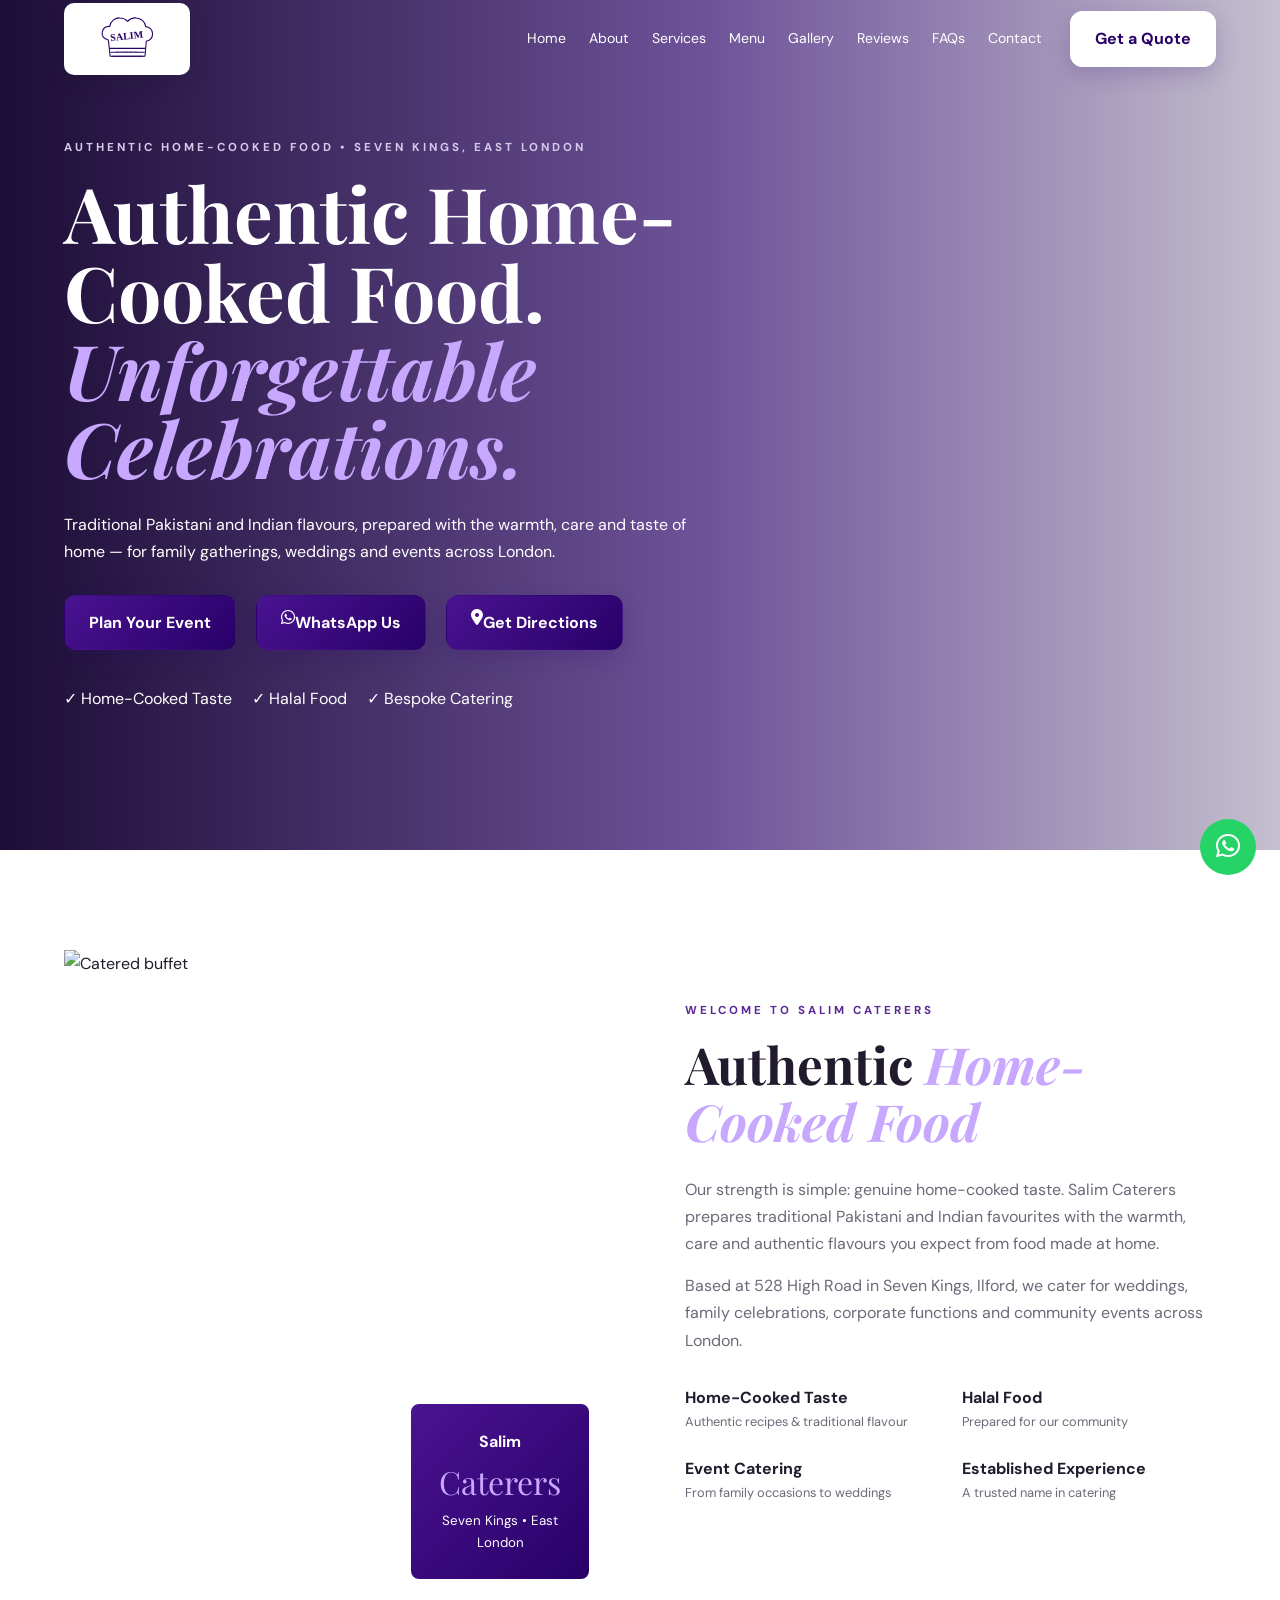
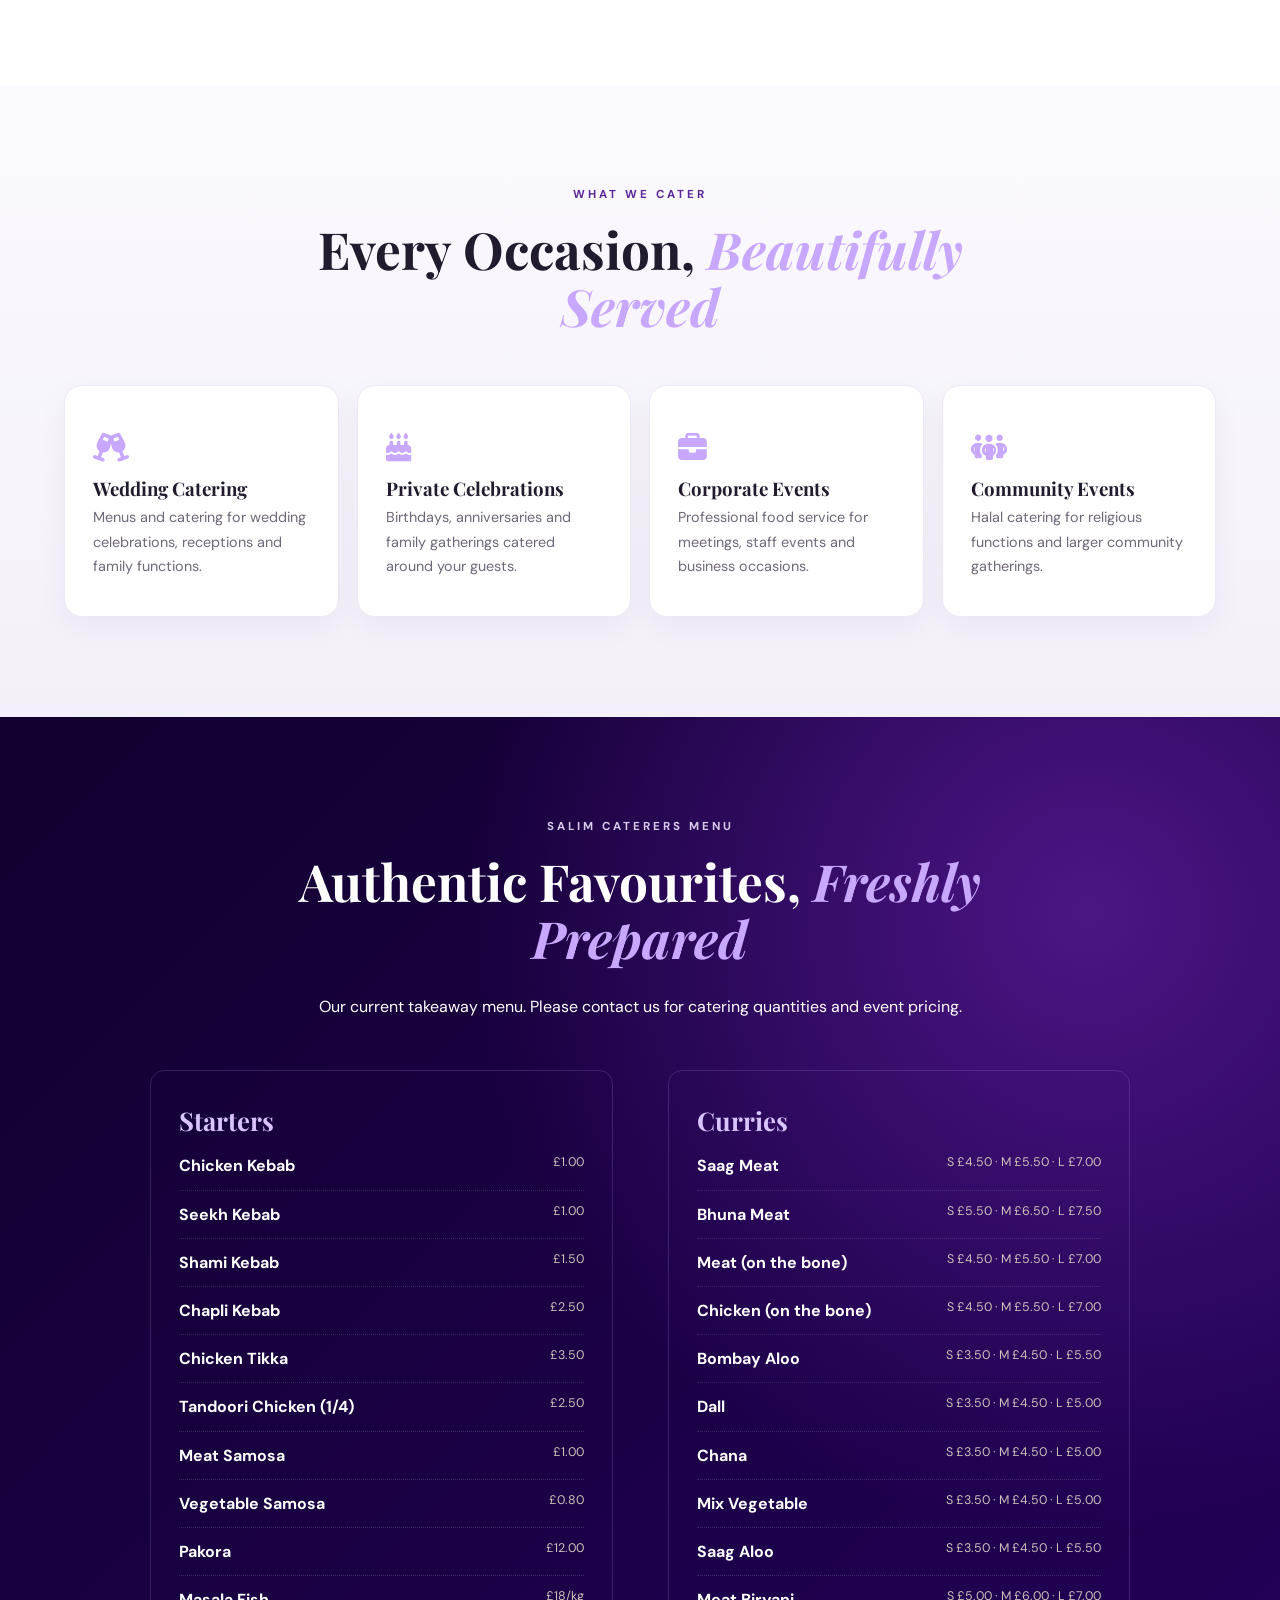
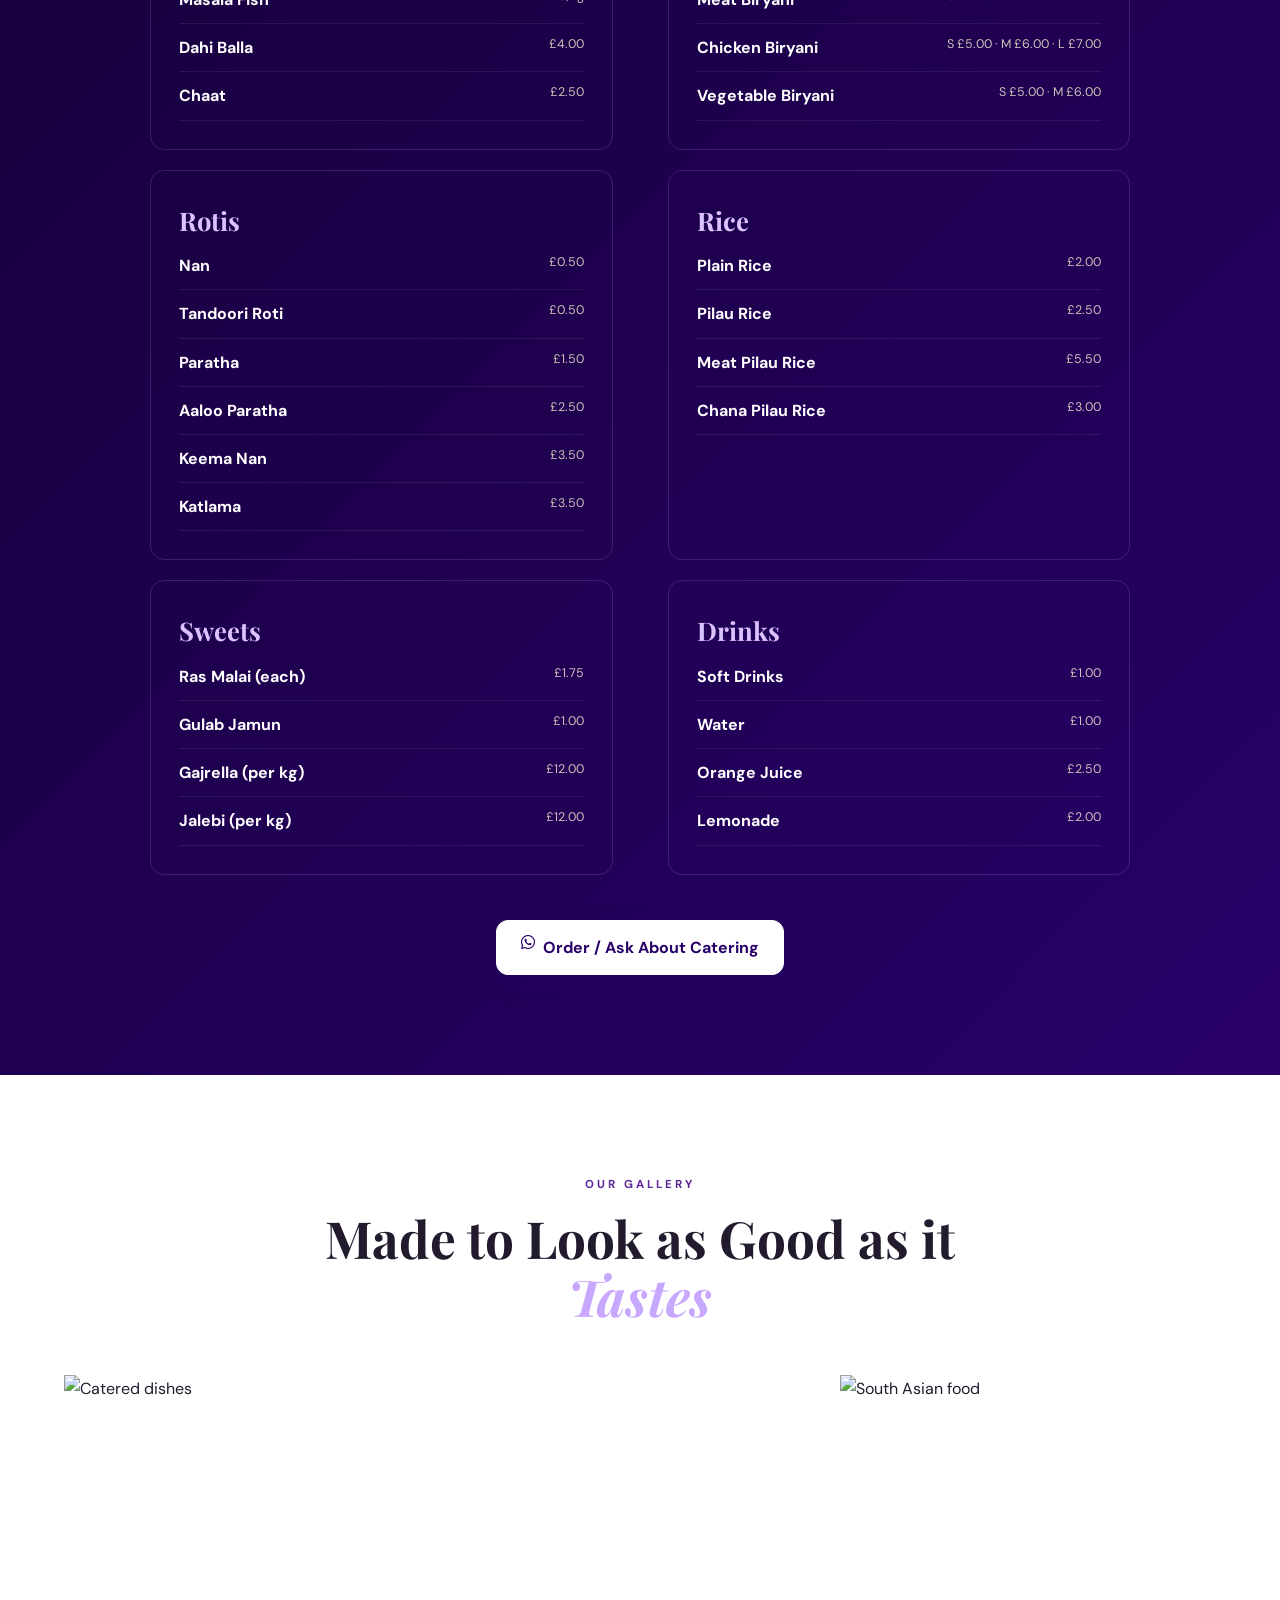
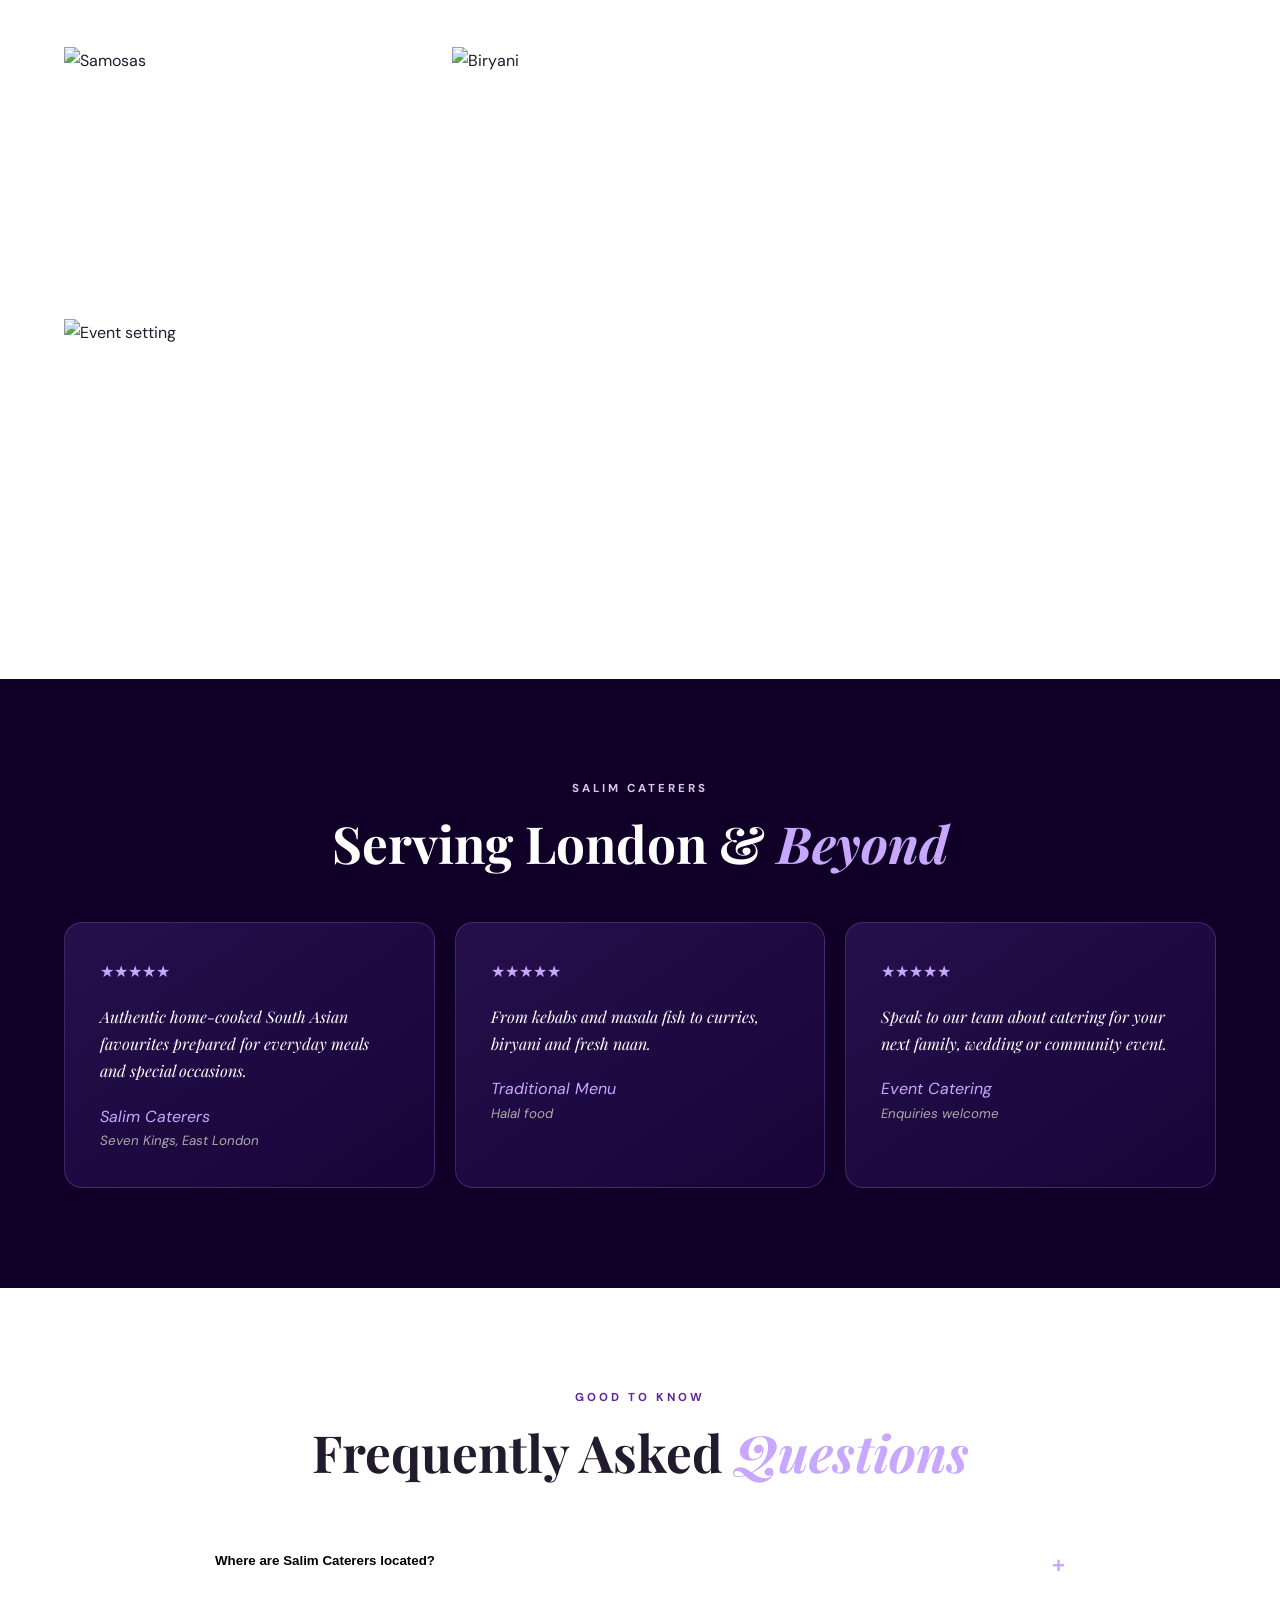
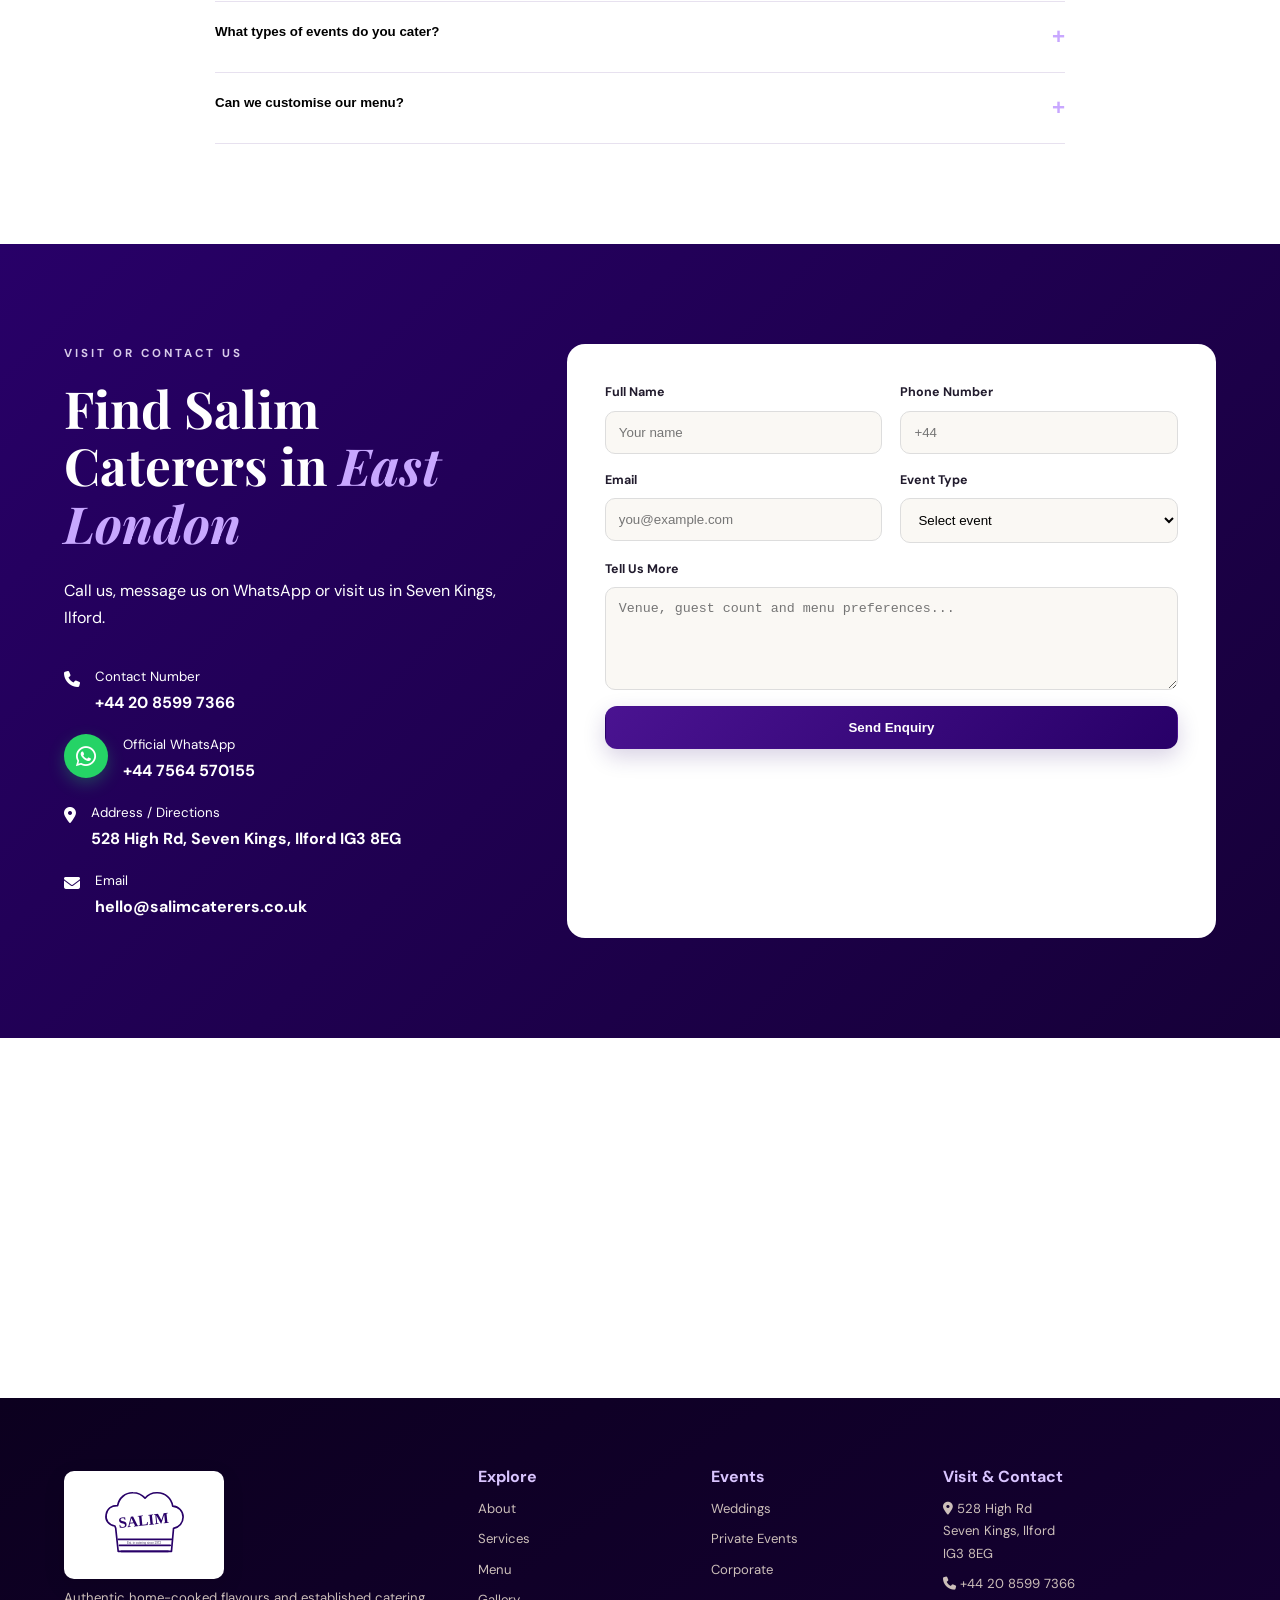
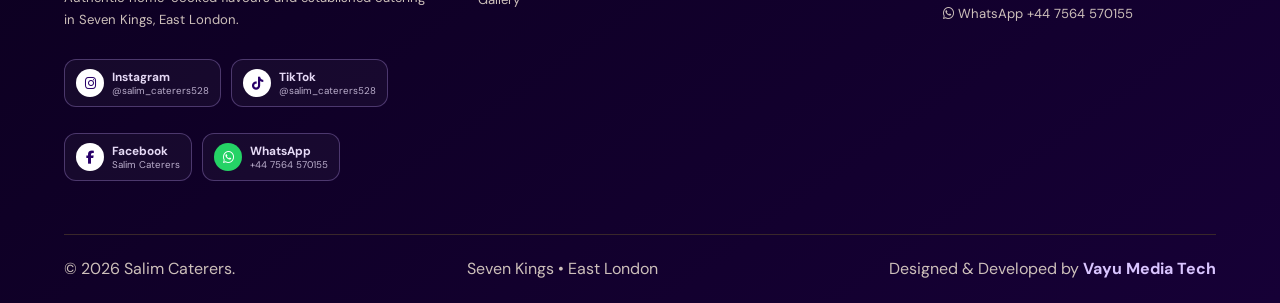
==== commit 648ebef1: "Highlight home-cooked food and add tracked developer credit" ====
--- a/index.html
+++ b/index.html
@@ -1,12 +1,12 @@
-<!DOCTYPE html><html lang="en-GB"><head><meta charset="UTF-8"><meta name="viewport" content="width=device-width,initial-scale=1"><meta name="theme-color" content="#280068"><meta name="description" content="Salim Caterers, 528 High Road, Seven Kings, Ilford IG3 8EG. Halal Pakistani and Indian catering for weddings, private events and celebrations in London and surrounding areas."><meta name="keywords" content="Salim Caterers, caterers Ilford, halal catering Ilford, Pakistani catering London, Indian catering London, wedding caterers Seven Kings"><meta name="author" content="Salim Caterers"><meta name="robots" content="index,follow"><meta property="og:type" content="website"><meta property="og:title" content="Salim Caterers | Halal Catering in Ilford, London"><meta property="og:description" content="Authentic flavours and professional catering from Salim Caterers, 528 High Road, Seven Kings, Ilford."><meta property="og:image" content="https://salimcaterers.co.uk/assets/logo.svg"><meta property="og:locale" content="en_GB"><meta name="twitter:card" content="summary_large_image"><link rel="canonical" href="https://salimcaterers.co.uk/"><title>Salim Caterers | Halal Catering in Ilford, London</title><link rel="preconnect" href="https://images.unsplash.com"><link rel="stylesheet" href="https://cdnjs.cloudflare.com/ajax/libs/font-awesome/6.7.2/css/all.min.css"><link rel="stylesheet" href="assets/style.css"><link rel="stylesheet" href="assets/brand.css"></head><body>
+<!DOCTYPE html><html lang="en-GB"><head><meta charset="UTF-8"><meta name="viewport" content="width=device-width,initial-scale=1"><meta name="theme-color" content="#280068"><meta name="description" content="Salim Caterers, 528 High Road, Seven Kings, Ilford IG3 8EG. Authentic home-cooked halal Pakistani and Indian food for weddings, private events and celebrations across London."><meta name="keywords" content="Salim Caterers, authentic home cooked food, caterers Ilford, halal catering Ilford, Pakistani catering London, Indian catering London, wedding caterers Seven Kings"><meta name="author" content="Salim Caterers"><meta name="robots" content="index,follow"><meta property="og:type" content="website"><meta property="og:title" content="Salim Caterers | Authentic Home-Cooked Halal Catering in London"><meta property="og:description" content="Authentic home-cooked Pakistani and Indian flavours from Salim Caterers, 528 High Road, Seven Kings, Ilford."><meta property="og:image" content="https://salimcaterers.co.uk/assets/logo.svg"><meta property="og:locale" content="en_GB"><meta name="twitter:card" content="summary_large_image"><link rel="canonical" href="https://salimcaterers.co.uk/"><title>Salim Caterers | Authentic Home-Cooked Halal Catering in London</title><link rel="preconnect" href="https://images.unsplash.com"><link rel="stylesheet" href="https://cdnjs.cloudflare.com/ajax/libs/font-awesome/6.7.2/css/all.min.css"><link rel="stylesheet" href="assets/style.css"><link rel="stylesheet" href="assets/brand.css"></head><body>
 <header class="header" id="home"><nav class="nav container"><a href="#home" class="logo brand-ready" aria-label="Salim Caterers home"><img src="assets/logo.svg" class="brand-logo" alt="Salim Caterers"></a><button class="menu-toggle" aria-label="Open menu" aria-expanded="false"><span></span><span></span><span></span></button><div class="nav-links"><a href="#home">Home</a><a href="#about">About</a><a href="#services">Services</a><a href="#menu">Menu</a><a href="#gallery">Gallery</a><a href="#testimonials">Reviews</a><a href="#faqs">FAQs</a><a href="#contact">Contact</a></div><a class="btn btn-small nav-quote" href="#contact">Get a Quote</a></nav></header>
-<main><section class="hero"><div class="hero-overlay"></div><div class="container hero-content"><p class="eyebrow">Established Catering • Seven Kings, Ilford</p><h1>Exceptional Food.<br><em>Unforgettable Celebrations.</em></h1><p>From family gatherings to grand weddings, Salim Caterers brings authentic Pakistani and Indian flavours, generous hospitality and experienced catering to every occasion.</p><div class="hero-actions"><a href="#contact" class="btn">Plan Your Event</a><a href="https://wa.me/447564570155" class="btn btn-outline" target="_blank" rel="noopener"><i class="fa-brands fa-whatsapp"></i> WhatsApp Us</a><a href="https://www.google.com/maps/place/?q=place_id:ChIJ5ftTPYKm2EcRtfrjQa5sat0" class="btn btn-outline" target="_blank" rel="noopener"><i class="fa-solid fa-location-dot"></i> Get Directions</a></div><div class="hero-points"><span>✓ Halal Food</span><span>✓ Bespoke Menus</span><span>✓ Catering for Events</span></div></div></section>
-<section class="section" id="about"><div class="container split"><div class="image-stack reveal"><img src="https://images.unsplash.com/photo-1555244162-803834f70033?auto=format&fit=crop&w=900&q=80" alt="Catered buffet"><div class="experience-card"><strong>Salim</strong><span>Caterers</span><small>Seven Kings • Ilford</small></div></div><div class="section-copy reveal"><p class="eyebrow dark">Welcome to Salim Caterers</p><h2>Food That Brings <em>People Together</em></h2><p>Salim Caterers is based at 528 High Road in Seven Kings, Ilford. We serve authentic South Asian food and cater for weddings, family celebrations, corporate functions and community events.</p><div class="features"><div><b>Authentic Flavours</b><span>Pakistani & Indian favourites</span></div><div><b>Halal Food</b><span>Made for our local community</span></div><div><b>Event Catering</b><span>From family occasions to weddings</span></div><div><b>Established Experience</b><span>A trusted name in catering</span></div></div></div></div></section>
+<main><section class="hero"><div class="hero-overlay"></div><div class="container hero-content"><p class="eyebrow">Authentic Home-Cooked Food • Seven Kings, East London</p><h1>Authentic Home-Cooked Food.<br><em>Unforgettable Celebrations.</em></h1><p>Traditional Pakistani and Indian flavours, prepared with the warmth, care and taste of home — for family gatherings, weddings and events across London.</p><div class="hero-actions"><a href="#contact" class="btn">Plan Your Event</a><a href="https://wa.me/447564570155" class="btn btn-outline" target="_blank" rel="noopener"><i class="fa-brands fa-whatsapp"></i> WhatsApp Us</a><a href="https://www.google.com/maps/place/?q=place_id:ChIJ5ftTPYKm2EcRtfrjQa5sat0" class="btn btn-outline" target="_blank" rel="noopener"><i class="fa-solid fa-location-dot"></i> Get Directions</a></div><div class="hero-points"><span>✓ Home-Cooked Taste</span><span>✓ Halal Food</span><span>✓ Bespoke Catering</span></div></div></section>
+<section class="section" id="about"><div class="container split"><div class="image-stack reveal"><img src="https://images.unsplash.com/photo-1555244162-803834f70033?auto=format&fit=crop&w=900&q=80" alt="Catered buffet"><div class="experience-card"><strong>Salim</strong><span>Caterers</span><small>Seven Kings • East London</small></div></div><div class="section-copy reveal"><p class="eyebrow dark">Welcome to Salim Caterers</p><h2>Authentic <em>Home-Cooked Food</em></h2><p>Our strength is simple: genuine home-cooked taste. Salim Caterers prepares traditional Pakistani and Indian favourites with the warmth, care and authentic flavours you expect from food made at home.</p><p>Based at 528 High Road in Seven Kings, Ilford, we cater for weddings, family celebrations, corporate functions and community events across London.</p><div class="features"><div><b>Home-Cooked Taste</b><span>Authentic recipes & traditional flavour</span></div><div><b>Halal Food</b><span>Prepared for our community</span></div><div><b>Event Catering</b><span>From family occasions to weddings</span></div><div><b>Established Experience</b><span>A trusted name in catering</span></div></div></div></div></section>
 <section class="section services" id="services"><div class="container"><div class="section-heading reveal"><p class="eyebrow dark">What We Cater</p><h2>Every Occasion, <em>Beautifully Served</em></h2></div><div class="card-grid"><article class="service-card reveal"><div class="icon"><i class="fa-solid fa-champagne-glasses"></i></div><h3>Wedding Catering</h3><p>Menus and catering for wedding celebrations, receptions and family functions.</p></article><article class="service-card reveal"><div class="icon"><i class="fa-solid fa-cake-candles"></i></div><h3>Private Celebrations</h3><p>Birthdays, anniversaries and family gatherings catered around your guests.</p></article><article class="service-card reveal"><div class="icon"><i class="fa-solid fa-briefcase"></i></div><h3>Corporate Events</h3><p>Professional food service for meetings, staff events and business occasions.</p></article><article class="service-card reveal"><div class="icon"><i class="fa-solid fa-people-group"></i></div><h3>Community Events</h3><p>Halal catering for religious functions and larger community gatherings.</p></article></div></div></section>
 <section class="menu-section section" id="menu"><div class="container"><div class="section-heading light reveal"><p class="eyebrow">Salim Caterers Menu</p><h2>Authentic Favourites, <em>Freshly Prepared</em></h2><p>Our current takeaway menu. Please contact us for catering quantities and event pricing.</p></div><div class="menu-grid"><div class="menu-category reveal"><h3>Starters</h3><p><b>Chicken Kebab</b><span>£1.00</span></p><p><b>Seekh Kebab</b><span>£1.00</span></p><p><b>Shami Kebab</b><span>£1.50</span></p><p><b>Chapli Kebab</b><span>£2.50</span></p><p><b>Chicken Tikka</b><span>£3.50</span></p><p><b>Tandoori Chicken (1/4)</b><span>£2.50</span></p><p><b>Meat Samosa</b><span>£1.00</span></p><p><b>Vegetable Samosa</b><span>£0.80</span></p><p><b>Pakora</b><span>£12.00</span></p><p><b>Masala Fish</b><span>£18/kg</span></p><p><b>Dahi Balla</b><span>£4.00</span></p><p><b>Chaat</b><span>£2.50</span></p></div><div class="menu-category reveal"><h3>Curries</h3><p><b>Saag Meat</b><span>S £4.50 · M £5.50 · L £7.00</span></p><p><b>Bhuna Meat</b><span>S £5.50 · M £6.50 · L £7.50</span></p><p><b>Meat (on the bone)</b><span>S £4.50 · M £5.50 · L £7.00</span></p><p><b>Chicken (on the bone)</b><span>S £4.50 · M £5.50 · L £7.00</span></p><p><b>Bombay Aloo</b><span>S £3.50 · M £4.50 · L £5.50</span></p><p><b>Dall</b><span>S £3.50 · M £4.50 · L £5.00</span></p><p><b>Chana</b><span>S £3.50 · M £4.50 · L £5.00</span></p><p><b>Mix Vegetable</b><span>S £3.50 · M £4.50 · L £5.00</span></p><p><b>Saag Aloo</b><span>S £3.50 · M £4.50 · L £5.50</span></p><p><b>Meat Biryani</b><span>S £5.00 · M £6.00 · L £7.00</span></p><p><b>Chicken Biryani</b><span>S £5.00 · M £6.00 · L £7.00</span></p><p><b>Vegetable Biryani</b><span>S £5.00 · M £6.00</span></p></div><div class="menu-category reveal"><h3>Rotis</h3><p><b>Nan</b><span>£0.50</span></p><p><b>Tandoori Roti</b><span>£0.50</span></p><p><b>Paratha</b><span>£1.50</span></p><p><b>Aaloo Paratha</b><span>£2.50</span></p><p><b>Keema Nan</b><span>£3.50</span></p><p><b>Katlama</b><span>£3.50</span></p></div><div class="menu-category reveal"><h3>Rice</h3><p><b>Plain Rice</b><span>£2.00</span></p><p><b>Pilau Rice</b><span>£2.50</span></p><p><b>Meat Pilau Rice</b><span>£5.50</span></p><p><b>Chana Pilau Rice</b><span>£3.00</span></p></div><div class="menu-category reveal"><h3>Sweets</h3><p><b>Ras Malai (each)</b><span>£1.75</span></p><p><b>Gulab Jamun</b><span>£1.00</span></p><p><b>Gajrella (per kg)</b><span>£12.00</span></p><p><b>Jalebi (per kg)</b><span>£12.00</span></p></div><div class="menu-category reveal"><h3>Drinks</h3><p><b>Soft Drinks</b><span>£1.00</span></p><p><b>Water</b><span>£1.00</span></p><p><b>Orange Juice</b><span>£2.50</span></p><p><b>Lemonade</b><span>£2.00</span></p></div></div><div class="center"><a href="https://wa.me/447564570155" target="_blank" rel="noopener" class="btn btn-gold"><i class="fa-brands fa-whatsapp"></i>&nbsp; Order / Ask About Catering</a></div></div></section>
 <section class="section" id="gallery"><div class="container"><div class="section-heading reveal"><p class="eyebrow dark">Our Gallery</p><h2>Made to Look as Good as it <em>Tastes</em></h2></div><div class="gallery"><img class="wide reveal" src="https://images.unsplash.com/photo-1547592180-85f173990554?auto=format&fit=crop&w=1000&q=80" alt="Catered dishes"><img class="reveal" src="https://images.unsplash.com/photo-1567337710282-00832b415979?auto=format&fit=crop&w=700&q=80" alt="South Asian food"><img class="reveal" src="https://images.unsplash.com/photo-1601050690597-df0568f70950?auto=format&fit=crop&w=700&q=80" alt="Samosas"><img class="reveal" src="https://images.unsplash.com/photo-1589302168068-964664d93dc0?auto=format&fit=crop&w=700&q=80" alt="Biryani"><img class="wide reveal" src="https://images.unsplash.com/photo-1519167758481-83f550bb49b3?auto=format&fit=crop&w=1000&q=80" alt="Event setting"></div></div></section>
-<section class="testimonials section" id="testimonials"><div class="container"><div class="section-heading light reveal"><p class="eyebrow">Salim Caterers</p><h2>Serving Ilford & <em>Beyond</em></h2></div><div class="review-grid"><blockquote class="reveal"><div>★★★★★</div><p>Authentic South Asian favourites prepared for everyday meals and special occasions.</p><cite>Salim Caterers <small>Seven Kings, Ilford</small></cite></blockquote><blockquote class="reveal"><div>★★★★★</div><p>From kebabs and masala fish to curries, biryani and fresh naan.</p><cite>Traditional Menu <small>Halal food</small></cite></blockquote><blockquote class="reveal"><div>★★★★★</div><p>Speak to our team about catering for your next family, wedding or community event.</p><cite>Event Catering <small>Enquiries welcome</small></cite></blockquote></div></div></section>
+<section class="testimonials section" id="testimonials"><div class="container"><div class="section-heading light reveal"><p class="eyebrow">Salim Caterers</p><h2>Serving London & <em>Beyond</em></h2></div><div class="review-grid"><blockquote class="reveal"><div>★★★★★</div><p>Authentic home-cooked South Asian favourites prepared for everyday meals and special occasions.</p><cite>Salim Caterers <small>Seven Kings, East London</small></cite></blockquote><blockquote class="reveal"><div>★★★★★</div><p>From kebabs and masala fish to curries, biryani and fresh naan.</p><cite>Traditional Menu <small>Halal food</small></cite></blockquote><blockquote class="reveal"><div>★★★★★</div><p>Speak to our team about catering for your next family, wedding or community event.</p><cite>Event Catering <small>Enquiries welcome</small></cite></blockquote></div></div></section>
 <section class="section" id="faqs"><div class="container narrow"><div class="section-heading reveal"><p class="eyebrow dark">Good to Know</p><h2>Frequently Asked <em>Questions</em></h2></div><div class="faq-list"><div class="faq reveal"><button>Where are Salim Caterers located?<span>+</span></button><div class="faq-answer"><p>528 High Road, Seven Kings, Ilford IG3 8EG, United Kingdom.</p></div></div><div class="faq reveal"><button>What types of events do you cater?<span>+</span></button><div class="faq-answer"><p>We cater for weddings, family celebrations, corporate functions and community events.</p></div></div><div class="faq reveal"><button>Can we customise our menu?<span>+</span></button><div class="faq-answer"><p>Contact the team to discuss your event, guest count and menu requirements.</p></div></div></div></div></section>
-<section class="contact-section section" id="contact"><div class="container contact-grid"><div class="contact-copy reveal"><p class="eyebrow">Visit or Contact Us</p><h2>Find Salim Caterers in <em>Ilford</em></h2><p>Call us, message us on WhatsApp or visit us in Seven Kings.</p><div class="contact-details"><a href="tel:+442085997366"><span><i class="fa-solid fa-phone"></i></span><div><small>Contact Number</small><b>+44 20 8599 7366</b></div></a><a href="https://wa.me/447564570155" target="_blank" rel="noopener"><span class="wa-contact-icon"><i class="fa-brands fa-whatsapp"></i></span><div><small>Official WhatsApp</small><b>+44 7564 570155</b></div></a><a href="https://www.google.com/maps/place/?q=place_id:ChIJ5ftTPYKm2EcRtfrjQa5sat0" target="_blank" rel="noopener"><span><i class="fa-solid fa-location-dot"></i></span><div><small>Address / Directions</small><b>528 High Rd, Seven Kings, Ilford IG3 8EG</b></div></a><a href="mailto:hello@salimcaterers.co.uk"><span><i class="fa-solid fa-envelope"></i></span><div><small>Email</small><b>hello@salimcaterers.co.uk</b></div></a></div></div><form class="contact-form reveal" id="enquiryForm"><div class="form-row"><label>Full Name<input type="text" required placeholder="Your name"></label><label>Phone Number<input type="tel" required placeholder="+44"></label></div><div class="form-row"><label>Email<input type="email" required placeholder="you@example.com"></label><label>Event Type<select required><option value="">Select event</option><option>Wedding</option><option>Family Celebration</option><option>Corporate Event</option><option>Community Event</option><option>Other</option></select></label></div><label>Tell Us More<textarea rows="5" placeholder="Venue, guest count and menu preferences..."></textarea></label><button type="submit" class="btn btn-full">Send Enquiry</button><p class="form-status"></p></form></div></section>
+<section class="contact-section section" id="contact"><div class="container contact-grid"><div class="contact-copy reveal"><p class="eyebrow">Visit or Contact Us</p><h2>Find Salim Caterers in <em>East London</em></h2><p>Call us, message us on WhatsApp or visit us in Seven Kings, Ilford.</p><div class="contact-details"><a href="tel:+442085997366"><span><i class="fa-solid fa-phone"></i></span><div><small>Contact Number</small><b>+44 20 8599 7366</b></div></a><a href="https://wa.me/447564570155" target="_blank" rel="noopener"><span class="wa-contact-icon"><i class="fa-brands fa-whatsapp"></i></span><div><small>Official WhatsApp</small><b>+44 7564 570155</b></div></a><a href="https://www.google.com/maps/place/?q=place_id:ChIJ5ftTPYKm2EcRtfrjQa5sat0" target="_blank" rel="noopener"><span><i class="fa-solid fa-location-dot"></i></span><div><small>Address / Directions</small><b>528 High Rd, Seven Kings, Ilford IG3 8EG</b></div></a><a href="mailto:hello@salimcaterers.co.uk"><span><i class="fa-solid fa-envelope"></i></span><div><small>Email</small><b>hello@salimcaterers.co.uk</b></div></a></div></div><form class="contact-form reveal" id="enquiryForm"><div class="form-row"><label>Full Name<input type="text" required placeholder="Your name"></label><label>Phone Number<input type="tel" required placeholder="+44"></label></div><div class="form-row"><label>Email<input type="email" required placeholder="you@example.com"></label><label>Event Type<select required><option value="">Select event</option><option>Wedding</option><option>Family Celebration</option><option>Corporate Event</option><option>Community Event</option><option>Other</option></select></label></div><label>Tell Us More<textarea rows="5" placeholder="Venue, guest count and menu preferences..."></textarea></label><button type="submit" class="btn btn-full">Send Enquiry</button><p class="form-status"></p></form></div></section>
 <section class="map-section"><iframe title="Google Map showing Salim Caterers, 528 High Road, Seven Kings, Ilford" src="https://www.google.com/maps?q=Salim+Caterers,+528+High+Rd,+Seven+Kings,+Ilford+IG3+8EG,+UK&amp;output=embed" loading="lazy" referrerpolicy="no-referrer-when-downgrade"></iframe></section></main>
-<footer><div class="container footer-grid"><div><a href="#home" class="logo footer-logo brand-ready"><img src="assets/logo.svg" class="brand-logo" alt="Salim Caterers"></a><p>Authentic flavours and established catering in Seven Kings, Ilford.</p><div class="social-links"><a href="https://www.instagram.com/salim_caterers528?utm_source=qr" target="_blank" rel="noopener noreferrer" aria-label="Instagram @salim_caterers528"><i class="fa-brands fa-instagram"></i><span><b>Instagram</b><small>@salim_caterers528</small></span></a><a href="https://www.tiktok.com/@salim_caterers528?_r=1&amp;_t=ZN-98f0B4mCqtK" target="_blank" rel="noopener noreferrer" aria-label="TikTok @salim_caterers528"><i class="fa-brands fa-tiktok"></i><span><b>TikTok</b><small>@salim_caterers528</small></span></a><a href="https://www.facebook.com/share/1LwJU3Undn/?mibextid=wwXIfr" target="_blank" rel="noopener noreferrer" aria-label="Salim Caterers on Facebook"><i class="fa-brands fa-facebook-f"></i><span><b>Facebook</b><small>Salim Caterers</small></span></a><a href="https://wa.me/447564570155" target="_blank" rel="noopener noreferrer" aria-label="WhatsApp Salim Caterers"><i class="fa-brands fa-whatsapp"></i><span><b>WhatsApp</b><small>+44 7564 570155</small></span></a></div></div><div><h4>Explore</h4><a href="#about">About</a><a href="#services">Services</a><a href="#menu">Menu</a><a href="#gallery">Gallery</a></div><div><h4>Events</h4><a href="#services">Weddings</a><a href="#services">Private Events</a><a href="#services">Corporate</a></div><div><h4>Visit & Contact</h4><a href="https://www.google.com/maps/place/?q=place_id:ChIJ5ftTPYKm2EcRtfrjQa5sat0" target="_blank" rel="noopener"><i class="fa-solid fa-location-dot"></i> 528 High Rd<br>Seven Kings, Ilford<br>IG3 8EG</a><a href="tel:+442085997366"><i class="fa-solid fa-phone"></i> +44 20 8599 7366</a><a href="https://wa.me/447564570155" target="_blank" rel="noopener"><i class="fa-brands fa-whatsapp"></i> WhatsApp +44 7564 570155</a></div></div><div class="container footer-bottom"><span>© <span id="year"></span> Salim Caterers.</span><span>Seven Kings • Ilford</span><span>Designed &amp; Developed by <a href="https://vayumediatech.com" target="_blank" rel="noopener noreferrer">Vayu Media Tech</a></span></div></footer><a class="whatsapp-float" href="https://wa.me/447564570155" target="_blank" rel="noopener" aria-label="WhatsApp Salim Caterers"><i class="fa-brands fa-whatsapp"></i></a><div class="mobile-actions"><a href="tel:+442085997366"><i class="fa-solid fa-phone"></i> Call</a><a href="https://wa.me/447564570155" target="_blank" rel="noopener"><i class="fa-brands fa-whatsapp"></i> WhatsApp</a></div><script src="assets/script.js"></script></body></html>+<footer><div class="container footer-grid"><div><a href="#home" class="logo footer-logo brand-ready"><img src="assets/logo.svg" class="brand-logo" alt="Salim Caterers"></a><p>Authentic home-cooked flavours and established catering in Seven Kings, East London.</p><div class="social-links"><a href="https://www.instagram.com/salim_caterers528?utm_source=qr" target="_blank" rel="noopener noreferrer" aria-label="Instagram @salim_caterers528"><i class="fa-brands fa-instagram"></i><span><b>Instagram</b><small>@salim_caterers528</small></span></a><a href="https://www.tiktok.com/@salim_caterers528?_r=1&amp;_t=ZN-98f0B4mCqtK" target="_blank" rel="noopener noreferrer" aria-label="TikTok @salim_caterers528"><i class="fa-brands fa-tiktok"></i><span><b>TikTok</b><small>@salim_caterers528</small></span></a><a href="https://www.facebook.com/share/1LwJU3Undn/?mibextid=wwXIfr" target="_blank" rel="noopener noreferrer" aria-label="Salim Caterers on Facebook"><i class="fa-brands fa-facebook-f"></i><span><b>Facebook</b><small>Salim Caterers</small></span></a><a href="https://wa.me/447564570155" target="_blank" rel="noopener noreferrer" aria-label="WhatsApp Salim Caterers"><i class="fa-brands fa-whatsapp"></i><span><b>WhatsApp</b><small>+44 7564 570155</small></span></a></div></div><div><h4>Explore</h4><a href="#about">About</a><a href="#services">Services</a><a href="#menu">Menu</a><a href="#gallery">Gallery</a></div><div><h4>Events</h4><a href="#services">Weddings</a><a href="#services">Private Events</a><a href="#services">Corporate</a></div><div><h4>Visit & Contact</h4><a href="https://www.google.com/maps/place/?q=place_id:ChIJ5ftTPYKm2EcRtfrjQa5sat0" target="_blank" rel="noopener"><i class="fa-solid fa-location-dot"></i> 528 High Rd<br>Seven Kings, Ilford<br>IG3 8EG</a><a href="tel:+442085997366"><i class="fa-solid fa-phone"></i> +44 20 8599 7366</a><a href="https://wa.me/447564570155" target="_blank" rel="noopener"><i class="fa-brands fa-whatsapp"></i> WhatsApp +44 7564 570155</a></div></div><div class="container footer-bottom"><span>© <span id="year"></span> Salim Caterers.</span><span>Seven Kings • East London</span><span>Designed &amp; Developed by <a href="https://vayumediatech.com/?utm_source=salimcaterers.co.uk&amp;utm_medium=website&amp;utm_campaign=client_footer" target="_blank" rel="noopener noreferrer">Vayu Media Tech</a></span></div></footer><a class="whatsapp-float" href="https://wa.me/447564570155" target="_blank" rel="noopener" aria-label="WhatsApp Salim Caterers"><i class="fa-brands fa-whatsapp"></i></a><div class="mobile-actions"><a href="tel:+442085997366"><i class="fa-solid fa-phone"></i> Call</a><a href="https://wa.me/447564570155" target="_blank" rel="noopener"><i class="fa-brands fa-whatsapp"></i> WhatsApp</a></div><script src="assets/script.js"></script></body></html>
--- a/assets/brand.css
+++ b/assets/brand.css
@@ -1,3 +1,9 @@
-:root{--wine:#280068;--wine-dark:#17003f;--purple:#4a1391;--violet:#7650a8;--gold:#c8a7ff;--cream:#f8f6fb;--ink:#211b2d;--muted:#6f6878;--border:#e7e1ef;--shadow:0 16px 50px rgba(40,0,104,.10)}body{background:#fff}.header{transition:.35s}.header.scrolled{background:rgba(23,0,63,.88);backdrop-filter:blur(18px);-webkit-backdrop-filter:blur(18px);border-bottom:1px solid rgba(255,255,255,.09)}.btn{background:linear-gradient(135deg,#4a1391,#280068);border-color:transparent;border-radius:12px;box-shadow:0 8px 22px rgba(40,0,104,.18);transition:.25s}.btn:hover{background:linear-gradient(135deg,#5c20aa,#321078);transform:translateY(-2px);box-shadow:0 12px 30px rgba(40,0,104,.28)}.btn-small,.btn-gold{background:#fff;border-color:#fff;color:#280068}.hero{background-position:center}.hero-overlay{background:linear-gradient(90deg,rgba(16,0,43,.95),rgba(40,0,104,.68) 55%,rgba(23,0,63,.25))}.eyebrow{color:#d8cbea}.eyebrow.dark{color:#5a2698}.hero h1 em,.section h2 em{color:#c8a7ff}.hero h1{text-shadow:0 8px 30px rgba(0,0,0,.2)}.hero-points span{transition:.2s}.services{background:linear-gradient(180deg,#fbfaff,#f4f0f9)}.service-card{border-radius:18px;border:1px solid #eee8f5;box-shadow:0 10px 30px rgba(40,0,104,.05);transition:.3s}.service-card:hover{transform:translateY(-7px);box-shadow:0 20px 45px rgba(40,0,104,.12);border-color:#d8cbea}.service-card .icon{color:#5a2698}.menu-section{background:radial-gradient(circle at 85% 10%,#4b1685 0,transparent 30%),linear-gradient(135deg,#12002f,#280068)}.menu-category{border-radius:14px;border:1px solid rgba(200,167,255,.18);padding:28px;transition:.25s}.menu-category:hover{background:rgba(255,255,255,.035);border-color:rgba(200,167,255,.42)}.menu-category h3{color:#d9c4ff}.gallery img{transition:.4s;filter:saturate(.95)}.gallery img:hover{transform:scale(1.02);filter:saturate(1.12);z-index:2}.testimonials{background:radial-gradient(circle at 20% 0,#37106c 0,transparent 32%),#100027}.review-grid blockquote{background:linear-gradient(145deg,#25104c,#180438);border:1px solid rgba(200,167,255,.2);border-radius:18px;box-shadow:0 15px 35px rgba(0,0,0,.14)}.review-grid blockquote>div,.review-grid cite{color:#d6bfff}.faq button{cursor:pointer}.contact-section{background:radial-gradient(circle at 5% 10%,#5b2199 0,transparent 30%),linear-gradient(135deg,#280068,#160038)}.contact-form{border-radius:20px;box-shadow:0 22px 55px rgba(12,0,35,.25)}.contact-form input,.contact-form select,.contact-form textarea{border-radius:10px;transition:.2s}.contact-form input:focus,.contact-form select:focus,.contact-form textarea:focus{outline:0;border-color:#7650a8;box-shadow:0 0 0 3px rgba(118,80,168,.12);background:#fff}.map-section iframe{display:block}.contact-details>a{transition:.2s}.contact-details>a:hover{transform:translateX(4px)}footer{background:linear-gradient(145deg,#0c001f,#160036)}.footer-grid h4{color:#d9c4ff}.social-links{display:flex;flex-direction:row;align-items:center;gap:10px;margin-top:20px;flex-wrap:nowrap}.social-links a{display:flex;align-items:center;justify-content:center;gap:8px;border:1px solid rgba(200,167,255,.3);background:rgba(255,255,255,.035);color:#e5d9f5;padding:9px 11px;border-radius:12px;min-width:0;transition:.25s;white-space:nowrap}.social-links a:hover{background:#fff;color:#280068;transform:translateY(-3px);box-shadow:0 8px 22px rgba(0,0,0,.2)}.social-links a>i{width:28px;height:28px;display:grid;place-items:center;border-radius:50%;background:#fff;color:#280068;font-size:1rem;flex:0 0 28px}.social-links a[href*="wa.me"]>i{background:#25d366;color:#fff}.social-links a>span{display:flex;flex-direction:column;line-height:1.2}.social-links b{font-size:.74rem}.social-links small{font-size:.61rem;opacity:.8}.brand-logo{display:block;width:108px;height:64px;object-fit:contain;background:#fff;border-radius:10px;padding:3px;box-shadow:0 7px 22px rgba(0,0,0,.1)}.footer-logo .brand-logo{width:135px;height:92px}.logo.brand-ready{font-size:0}.experience-card{background:linear-gradient(135deg,#4a1391,#280068);border-radius:14px}.wa-contact-icon{background:#25d366!important;color:#fff!important}.whatsapp-float{background:#25d366;font-size:1.7rem;box-shadow:0 10px 30px rgba(37,211,102,.3);transition:.25s}.whatsapp-float:hover{transform:translateY(-4px) scale(1.04)}.mobile-actions a{background:#280068}.mobile-actions a:last-child{background:#25d366}.hero-actions .fa-whatsapp,.hero-actions .fa-location-dot{margin-right:7px}.contact-details i{font-size:1rem}@media(max-width:1100px){.social-links{flex-wrap:wrap}}@media(max-width:950px){.nav-links{background:#17003f}}
-@media(max-width:650px){html{scroll-padding-top:68px}body{background:linear-gradient(180deg,#f9f7fc,#f2eef7);padding-bottom:72px;overflow-x:hidden}.container{width:calc(100% - 28px)}.section{padding:60px 0}.header{height:68px;background:rgba(18,0,47,.86);backdrop-filter:blur(20px);-webkit-backdrop-filter:blur(20px);border-bottom:1px solid rgba(255,255,255,.09);box-shadow:0 5px 25px rgba(20,0,50,.18)}.nav{height:68px;width:calc(100% - 24px)}.brand-logo{width:82px;height:52px;border-radius:12px}.menu-toggle{width:42px;height:42px;border-radius:13px;background:rgba(255,255,255,.1);padding:8px;border:1px solid rgba(255,255,255,.1)}.menu-toggle span{margin:5px auto}.nav-links{top:68px;left:10px;right:10px;inset:auto 10px auto;border-radius:0 0 22px 22px;padding:14px 16px 18px;background:rgba(23,0,63,.98);box-shadow:0 18px 35px rgba(23,0,63,.25)}.nav-links a{padding:11px 8px;border-bottom:1px solid rgba(255,255,255,.08);font-size:.95rem}.hero{height:auto;min-height:700px;padding:118px 0 82px;background-position:60% center;border-radius:0 0 34px 34px;overflow:hidden;box-shadow:0 18px 45px rgba(40,0,104,.16)}.hero-overlay{background:linear-gradient(180deg,rgba(23,0,63,.45),rgba(18,0,47,.95) 68%)}.hero-content{text-align:left}.hero h1{font-size:clamp(2.7rem,13vw,3.75rem);line-height:1;letter-spacing:-1.5px}.hero-content>p:not(.eyebrow){font-size:.95rem;line-height:1.65;margin:18px 0 24px;color:rgba(255,255,255,.88)}.eyebrow{font-size:.62rem;letter-spacing:2.2px}.hero-actions{display:grid;grid-template-columns:1fr 1fr;gap:10px}.hero-actions .btn{padding:14px 9px;border-radius:15px;font-size:.78rem;align-items:center;box-shadow:none}.hero-actions .btn:first-child{grid-column:1/-1;background:#fff;color:#280068;border-color:#fff;box-shadow:0 8px 25px rgba(0,0,0,.16)}.hero-actions .btn-outline{background:rgba(255,255,255,.08);backdrop-filter:blur(8px);border:1px solid rgba(255,255,255,.25)}.hero-points{display:flex;flex-direction:row;gap:7px;overflow-x:auto;margin-top:22px;padding-bottom:4px;scrollbar-width:none}.hero-points::-webkit-scrollbar{display:none}.hero-points span{flex:0 0 auto;background:rgba(255,255,255,.1);backdrop-filter:blur(8px);border:1px solid rgba(255,255,255,.15);padding:8px 11px;border-radius:999px;font-size:.67rem}.section-heading{text-align:left;margin-bottom:30px}.section-heading h2,.section-copy h2,.contact-copy h2{font-size:2.3rem;letter-spacing:-.5px}.split,.contact-grid{gap:35px}.image-stack{border-radius:24px;overflow:hidden;background:#fff;box-shadow:0 15px 40px rgba(35,15,60,.10)}.image-stack img{height:350px}.experience-card{right:12px;bottom:12px;width:145px;border:1px solid rgba(255,255,255,.18);border-radius:18px;padding:15px;box-shadow:0 10px 25px rgba(0,0,0,.22)}.experience-card span{font-size:1.4rem}.section-copy{background:rgba(255,255,255,.9);padding:24px 20px;border-radius:24px;border:1px solid #eee8f5;box-shadow:0 12px 35px rgba(35,15,60,.07)}.features{display:grid;grid-template-columns:1fr 1fr;gap:10px}.features>div{background:linear-gradient(145deg,#faf8fd,#f3eff8);border:1px solid #ece4f4;padding:14px;border-radius:16px}.features b{font-size:.8rem}.features span{font-size:.68rem}.services{background:transparent}.card-grid{display:grid;grid-template-columns:1fr 1fr;gap:11px}.service-card{padding:20px 15px;border:1px solid #eee7f5;border-radius:20px;background:rgba(255,255,255,.94);box-shadow:0 9px 25px rgba(35,15,60,.07)}.service-card .icon{width:44px;height:44px;display:grid;place-items:center;border-radius:14px;background:linear-gradient(145deg,#f0e8fb,#e5d8f4);color:#4a1391;font-size:1.15rem;margin-bottom:11px}.service-card h3{font-size:1.05rem;line-height:1.25}.service-card p{font-size:.75rem;line-height:1.5;margin-top:6px}.menu-section{border-radius:32px;margin:0 8px;padding:58px 0;box-shadow:0 20px 50px rgba(23,0,63,.2)}.menu-grid{display:block}.menu-category{background:linear-gradient(145deg,#fff,#faf8fd);color:#211b2d;border:1px solid rgba(255,255,255,.8)!important;border-radius:20px;padding:19px 16px;margin-bottom:12px;box-shadow:0 9px 25px rgba(0,0,0,.14)}.menu-category h3{color:#4a1391!important;font-size:1.38rem;margin-bottom:7px}.menu-category p{color:#211b2d!important;border-bottom:1px dashed #ded5e8!important;padding:10px 0;gap:10px;align-items:center}.menu-category p:last-child{border-bottom:0!important}.menu-category p b{font-size:.83rem}.menu-category p span{color:#6f6878!important;font-size:.7rem;text-align:right}.menu-section .btn-gold{border-radius:15px;padding:14px 20px}.gallery{grid-template-columns:1fr 1fr;grid-auto-rows:180px;gap:9px}.gallery img,.gallery .wide{grid-column:span 1;border-radius:18px;box-shadow:0 8px 20px rgba(35,15,60,.09)}.gallery img:first-child{grid-column:1/-1;height:225px}.testimonials{border-radius:32px;margin:0 8px;box-shadow:0 18px 45px rgba(23,0,63,.18)}.review-grid{display:flex;overflow-x:auto;gap:12px;scroll-snap-type:x mandatory;padding-bottom:10px;scrollbar-width:none}.review-grid::-webkit-scrollbar{display:none}.review-grid blockquote{min-width:86%;scroll-snap-align:center;border-radius:22px;padding:25px}.faq{background:rgba(255,255,255,.94);border:1px solid #eee8f5;border-radius:18px;margin-bottom:10px;padding:0 15px;box-shadow:0 7px 20px rgba(35,15,60,.05)}.faq button{padding:18px 0;text-align:left}.contact-section{margin:0 8px;border-radius:32px;padding:56px 0;box-shadow:0 20px 50px rgba(23,0,63,.2)}.contact-details>a,.contact-details>div{background:rgba(255,255,255,.09);backdrop-filter:blur(8px);border:1px solid rgba(255,255,255,.13);padding:13px;border-radius:17px;margin:10px 0}.contact-form{padding:21px 16px;border-radius:22px}.form-row{display:block}.contact-form input,.contact-form select,.contact-form textarea{border-radius:13px;padding:14px;font-size:16px}.contact-form .btn{border-radius:15px;padding:15px}.map-section{padding:14px;background:transparent}.map-section iframe{height:300px;border-radius:24px;box-shadow:0 12px 35px rgba(35,15,60,.1)}.footer-grid{display:block}.footer-grid>div{margin-bottom:28px}.footer-logo .brand-logo{width:110px;height:76px}.social-links{display:flex;flex-direction:row;overflow-x:auto;flex-wrap:nowrap!important;width:100%;padding-bottom:8px;scrollbar-width:none}.social-links::-webkit-scrollbar{display:none}.social-links a{flex:0 0 auto;justify-content:flex-start;border-radius:15px}.footer-bottom{font-size:.7rem;gap:12px;padding-bottom:8px}.whatsapp-float{display:none!important}.mobile-actions{display:grid!important;grid-template-columns:1fr 1fr;position:fixed;left:10px;right:10px;bottom:8px;z-index:1200;border-radius:19px;overflow:hidden;box-shadow:0 10px 35px rgba(23,0,63,.3);border:1px solid rgba(255,255,255,.3);backdrop-filter:blur(14px)}.mobile-actions a{padding:15px 10px;font-size:.82rem;font-weight:700;display:flex;align-items:center;justify-content:center;gap:7px}.mobile-actions a:first-child{background:linear-gradient(135deg,#4a1391,#280068)}.mobile-actions a:last-child{background:linear-gradient(135deg,#32dc70,#20b858)}.center .btn{width:100%}}
-@media(max-width:380px){.hero h1{font-size:2.55rem}.card-grid{grid-template-columns:1fr}.features{grid-template-columns:1fr}.gallery{grid-template-columns:1fr}.gallery img:first-child{grid-column:auto}.hero-actions{grid-template-columns:1fr}.hero-actions .btn:first-child{grid-column:auto}}+:root{--wine:#280068;--wine-dark:#17003f;--purple:#4a1391;--violet:#7650a8;--gold:#c8a7ff;--cream:#f8f6fb;--ink:#211b2d;--muted:#6f6878;--border:#e7e1ef;--shadow:0 16px 50px rgba(40,0,104,.10)}html,body{max-width:100%;overflow-x:hidden}img,iframe{max-width:100%}body{background:#fff}.header{transition:.35s}.header.scrolled{background:rgba(23,0,63,.88);backdrop-filter:blur(18px);-webkit-backdrop-filter:blur(18px);border-bottom:1px solid rgba(255,255,255,.09)}.btn{background:linear-gradient(135deg,#4a1391,#280068);border-color:transparent;border-radius:12px;box-shadow:0 8px 22px rgba(40,0,104,.18);transition:.25s}.btn:hover{background:linear-gradient(135deg,#5c20aa,#321078);transform:translateY(-2px);box-shadow:0 12px 30px rgba(40,0,104,.28)}.btn-small,.btn-gold{background:#fff;border-color:#fff;color:#280068}.hero-overlay{background:linear-gradient(90deg,rgba(16,0,43,.95),rgba(40,0,104,.68) 55%,rgba(23,0,63,.25))}.eyebrow{color:#d8cbea}.eyebrow.dark{color:#5a2698}.hero h1 em,.section h2 em{color:#c8a7ff}.services{background:linear-gradient(180deg,#fbfaff,#f4f0f9)}.service-card,.review-grid blockquote,.contact-form{border-radius:18px}.service-card{border:1px solid #eee8f5;box-shadow:0 10px 30px rgba(40,0,104,.05)}.menu-section{background:radial-gradient(circle at 85% 10%,#4b1685 0,transparent 30%),linear-gradient(135deg,#12002f,#280068)}.menu-category{border-radius:14px;border:1px solid rgba(200,167,255,.18);padding:28px}.menu-category h3{color:#d9c4ff}.testimonials{background:#100027}.review-grid blockquote{background:linear-gradient(145deg,#25104c,#180438);border:1px solid rgba(200,167,255,.2)}.contact-section{background:linear-gradient(135deg,#280068,#160038)}.contact-form input,.contact-form select,.contact-form textarea{border-radius:10px}.map-section iframe{display:block}.footer-grid h4{color:#d9c4ff}footer{background:linear-gradient(145deg,#0c001f,#160036)}.brand-logo{display:block;width:126px;height:72px;object-fit:contain;object-position:center;background:#fff;border-radius:10px;padding:2px;box-shadow:0 7px 22px rgba(0,0,0,.1)}.footer-logo .brand-logo{width:160px;height:108px;padding:2px}.logo.brand-ready{font-size:0}.experience-card{background:linear-gradient(135deg,#4a1391,#280068);border-radius:14px}.contact-details .wa-contact-icon{width:44px;height:44px;min-width:44px;display:grid;place-items:center;padding:0!important;border-radius:50%;background:#25D366!important;color:#fff!important;box-shadow:0 6px 16px rgba(37,211,102,.28)}.contact-details .wa-contact-icon i{font-size:1.45rem;line-height:1;color:#fff!important}.whatsapp-float{background:#25d366;font-size:1.7rem}.social-links{display:flex;align-items:center;gap:10px;flex-wrap:wrap;margin-top:20px}.social-links a{display:flex;align-items:center;gap:8px;border:1px solid rgba(200,167,255,.3);background:rgba(255,255,255,.035);color:#e5d9f5;padding:9px 11px;border-radius:12px;white-space:nowrap}.social-links a>i{width:28px;height:28px;display:grid;place-items:center;border-radius:50%;background:#fff;color:#280068}.social-links a[href*="wa.me"]>i{background:#25d366;color:#fff}.social-links a>span{display:flex;flex-direction:column;line-height:1.2}.social-links b{font-size:.74rem}.social-links small{font-size:.61rem;opacity:.8}.footer-bottom a{color:#d9c4ff;font-weight:700}.footer-bottom a:hover{text-decoration:underline}
+@media(max-width:1200px){.container{width:min(1080px,92%)}.nav{gap:16px}.nav-links{gap:14px}.card-grid{gap:14px}.footer-grid{gap:30px}.social-links a{padding:8px}}
+@media(max-width:1024px){.container{width:92%}.nav-links{position:fixed;inset:78px 2.5% auto;background:rgba(23,0,63,.98);padding:22px;border-radius:0 0 18px 18px;display:none;flex-direction:column;box-shadow:0 20px 40px rgba(0,0,0,.2)}.nav-links.open{display:flex}.menu-toggle{display:block;margin-left:auto;background:none;border:0}.menu-toggle span{display:block;width:25px;height:2px;background:#fff;margin:5px}.nav-quote{display:none}.split,.contact-grid{grid-template-columns:1fr 1fr;gap:45px}.card-grid{grid-template-columns:repeat(2,1fr)}.footer-grid{grid-template-columns:1.5fr 1fr 1fr}.footer-grid>div:last-child{grid-column:1/-1}.hero h1{font-size:clamp(3rem,7vw,5rem)}}
+@media(max-width:820px){.section{padding:78px 0}.split,.contact-grid{grid-template-columns:1fr;gap:38px}.image-stack{max-width:620px;margin:auto}.image-stack img{height:500px}.menu-grid{gap:16px}.gallery{grid-auto-rows:220px}.review-grid{grid-template-columns:1fr 1fr}.review-grid blockquote:last-child{grid-column:1/-1}.footer-grid{grid-template-columns:1fr 1fr}.footer-grid>div:last-child{grid-column:auto}.hero{min-height:720px}.hero-content{padding-top:30px}}
+@media(max-width:650px){html{scroll-padding-top:68px}body{background:linear-gradient(180deg,#f9f7fc,#f2eef7);padding-bottom:72px}.container{width:calc(100% - 28px)}.section{padding:58px 0}.header{height:72px;background:rgba(18,0,47,.9);backdrop-filter:blur(18px)}.nav{height:72px;width:calc(100% - 24px)}.brand-logo{width:98px;height:60px;padding:1px}.menu-toggle{width:42px;height:42px;border-radius:13px;background:rgba(255,255,255,.1);padding:8px}.nav-links{inset:72px 10px auto;padding:14px 16px 18px;border-radius:0 0 22px 22px}.nav-links a{padding:11px 8px;border-bottom:1px solid rgba(255,255,255,.08)}.hero{height:auto;min-height:680px;padding:116px 0 78px;background-position:60% center;border-radius:0 0 30px 30px}.hero-overlay{background:linear-gradient(180deg,rgba(23,0,63,.45),rgba(18,0,47,.95) 68%)}.hero h1{font-size:clamp(2.55rem,12vw,3.6rem);line-height:1}.hero-content>p:not(.eyebrow){font-size:.94rem;line-height:1.6}.hero-actions{display:grid;grid-template-columns:1fr 1fr;gap:9px}.hero-actions .btn{padding:13px 8px;border-radius:14px;font-size:.76rem}.hero-actions .btn:first-child{grid-column:1/-1;background:#fff;color:#280068}.hero-points{display:flex;gap:7px;overflow-x:auto;scrollbar-width:none}.hero-points span{flex:0 0 auto;background:rgba(255,255,255,.1);padding:7px 10px;border-radius:999px;font-size:.67rem}.section-heading{text-align:left;margin-bottom:28px}.section-heading h2,.section-copy h2,.contact-copy h2{font-size:clamp(2rem,10vw,2.35rem)}.image-stack{padding:0;border-radius:22px;overflow:hidden}.image-stack img{height:350px}.experience-card{right:12px;bottom:12px;width:145px;border:0;border-radius:17px;padding:15px}.section-copy{background:#fff;padding:22px 18px;border-radius:22px}.features{grid-template-columns:1fr 1fr;gap:9px}.features>div{background:#f7f3fb;padding:13px;border-radius:14px}.card-grid{grid-template-columns:1fr 1fr;gap:10px}.service-card{padding:19px 14px;border-radius:18px}.service-card h3{font-size:1rem}.service-card p{font-size:.74rem}.menu-section,.testimonials,.contact-section{margin:0 8px;border-radius:28px}.menu-grid{display:block}.menu-category{background:#fff;color:#211b2d;border:0!important;border-radius:18px;padding:18px 15px;margin-bottom:11px}.menu-category h3{color:#4a1391!important}.menu-category p{color:#211b2d!important;border-bottom:1px dashed #ddd!important;padding:9px 0;gap:10px}.menu-category p span{color:#6f6878!important;font-size:.68rem;text-align:right}.gallery{grid-template-columns:1fr 1fr;grid-auto-rows:170px;gap:8px}.gallery img,.gallery .wide{grid-column:span 1;border-radius:15px}.gallery img:first-child{grid-column:1/-1;height:215px}.review-grid{display:flex;overflow-x:auto;gap:12px;scroll-snap-type:x mandatory;scrollbar-width:none}.review-grid blockquote,.review-grid blockquote:last-child{min-width:86%;grid-column:auto;scroll-snap-align:center;padding:24px}.faq{background:#fff;border-radius:16px;margin-bottom:9px;padding:0 14px}.contact-details>a,.contact-details>div{background:rgba(255,255,255,.09);padding:12px;border-radius:15px}.contact-form{padding:20px 16px}.form-row{display:block}.contact-form input,.contact-form select,.contact-form textarea{font-size:16px;padding:14px}.map-section{padding:12px}.map-section iframe{height:290px;border-radius:20px}.footer-grid{display:block}.footer-grid>div{margin-bottom:26px}.footer-logo .brand-logo{width:145px;height:100px}.social-links{flex-wrap:nowrap;overflow-x:auto;scrollbar-width:none;padding-bottom:7px}.social-links a{flex:0 0 auto}.footer-bottom{font-size:.7rem;gap:10px;flex-wrap:wrap}.whatsapp-float{display:none!important}.mobile-actions{display:grid!important;grid-template-columns:1fr 1fr;position:fixed;left:10px;right:10px;bottom:max(8px,env(safe-area-inset-bottom));z-index:1200;border-radius:18px;overflow:hidden;box-shadow:0 10px 30px rgba(23,0,63,.3)}.mobile-actions a{padding:14px 8px;display:flex;justify-content:center;align-items:center;gap:7px;font-size:.8rem;font-weight:700}.mobile-actions a:first-child{background:#280068}.mobile-actions a:last-child{background:#25d366}.center .btn{width:100%}}
+@media(max-width:430px){.container{width:calc(100% - 22px)}.hero{min-height:650px;padding-top:108px}.hero h1{font-size:clamp(2.35rem,12vw,3rem)}.hero-actions{grid-template-columns:1fr}.hero-actions .btn:first-child{grid-column:auto}.card-grid{grid-template-columns:1fr 1fr}.features{grid-template-columns:1fr}.gallery{grid-template-columns:1fr 1fr}.menu-category p{align-items:flex-start}.menu-category p b{max-width:48%}.menu-category p span{max-width:52%}.contact-details b{font-size:.85rem;overflow-wrap:anywhere}}
+@media(max-width:360px){.container{width:calc(100% - 18px)}.section{padding:48px 0}.hero h1{font-size:2.2rem}.card-grid,.gallery{grid-template-columns:1fr}.gallery img:first-child{grid-column:auto}.service-card{padding:18px}.hero-points{margin-right:-9px}.social-links a{padding:8px 9px}.mobile-actions{left:6px;right:6px}.mobile-actions a{font-size:.74rem}}
+@media(min-width:1440px){.container{width:min(1280px,88%)}.hero h1{font-size:6rem}.hero-content>p:not(.eyebrow){font-size:1.08rem}.section{padding:115px 0}.card-grid{gap:24px}.gallery{grid-auto-rows:300px}.map-section iframe{height:420px}}
+@media(min-width:1920px){.container{width:min(1440px,80%)}.hero{min-height:850px}.hero h1{font-size:6.5rem}.section-heading{max-width:800px}.section-copy p,.service-card p{font-size:1rem}}
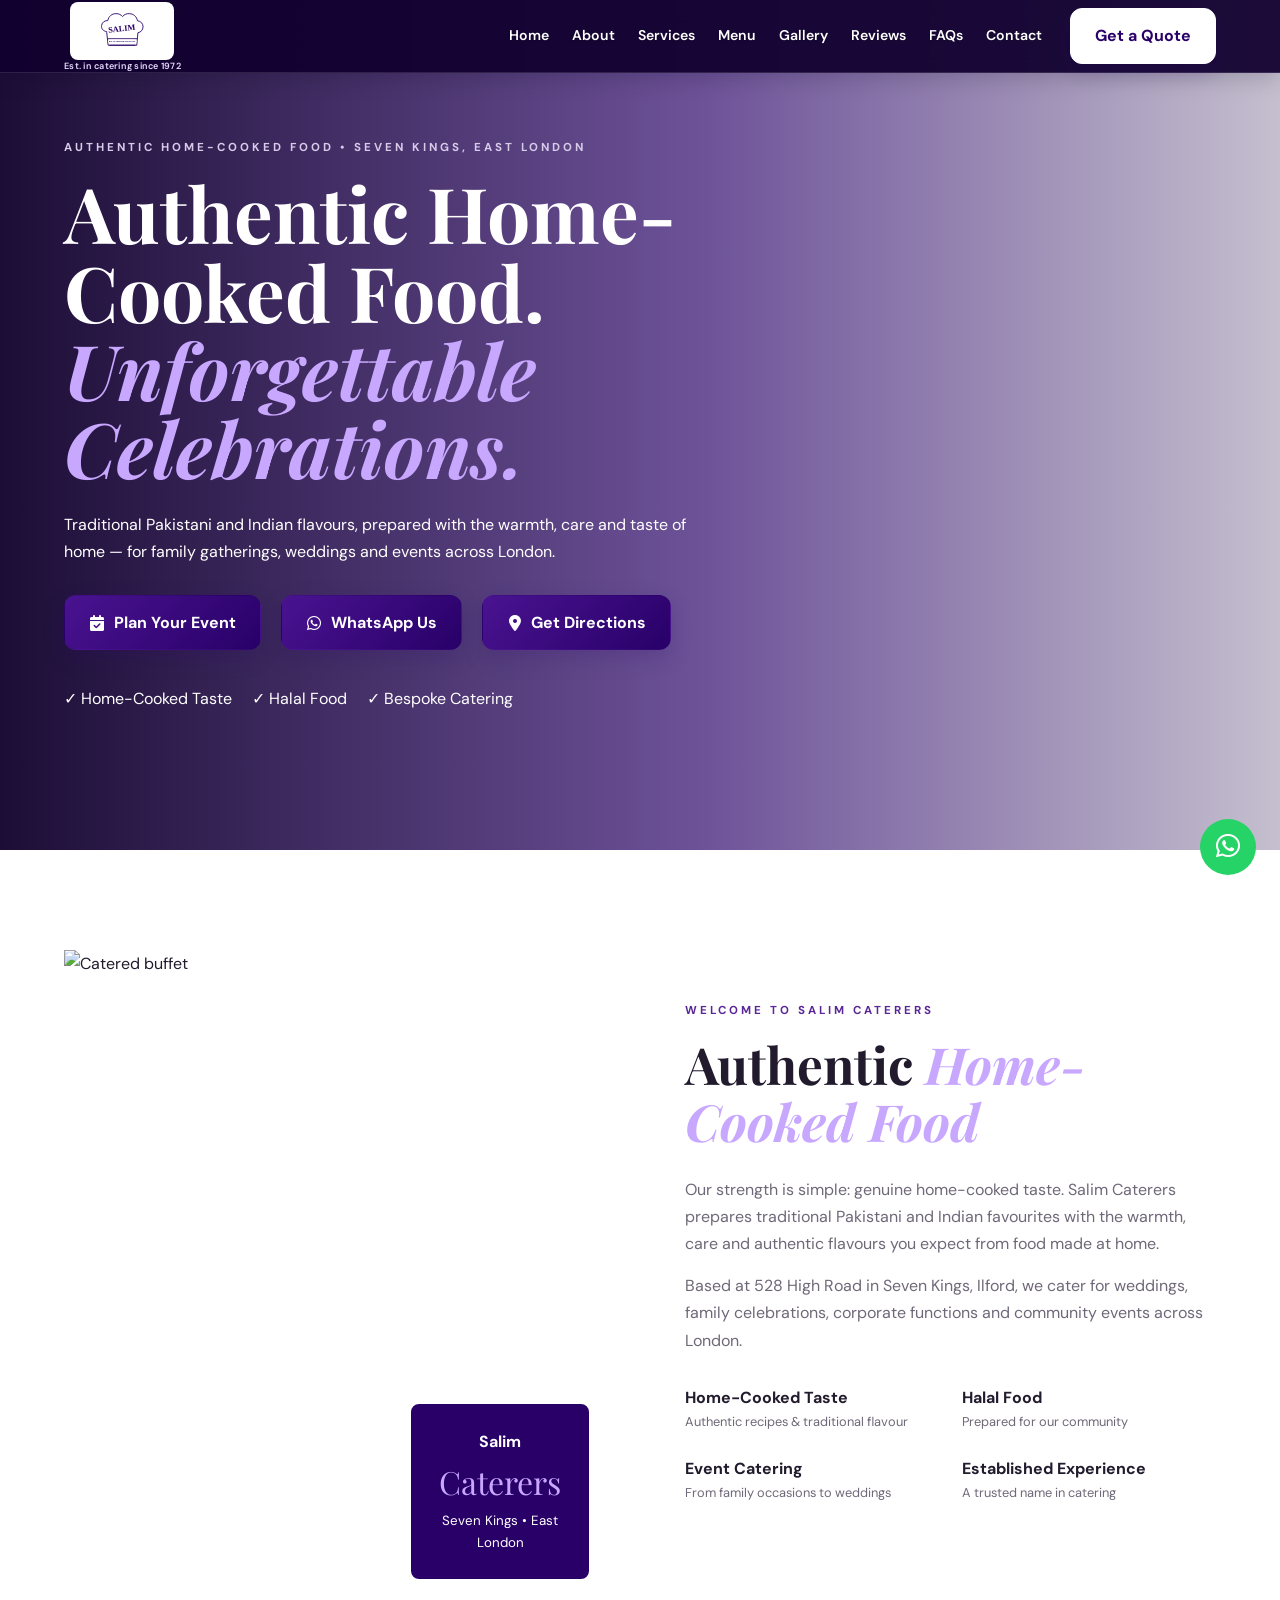
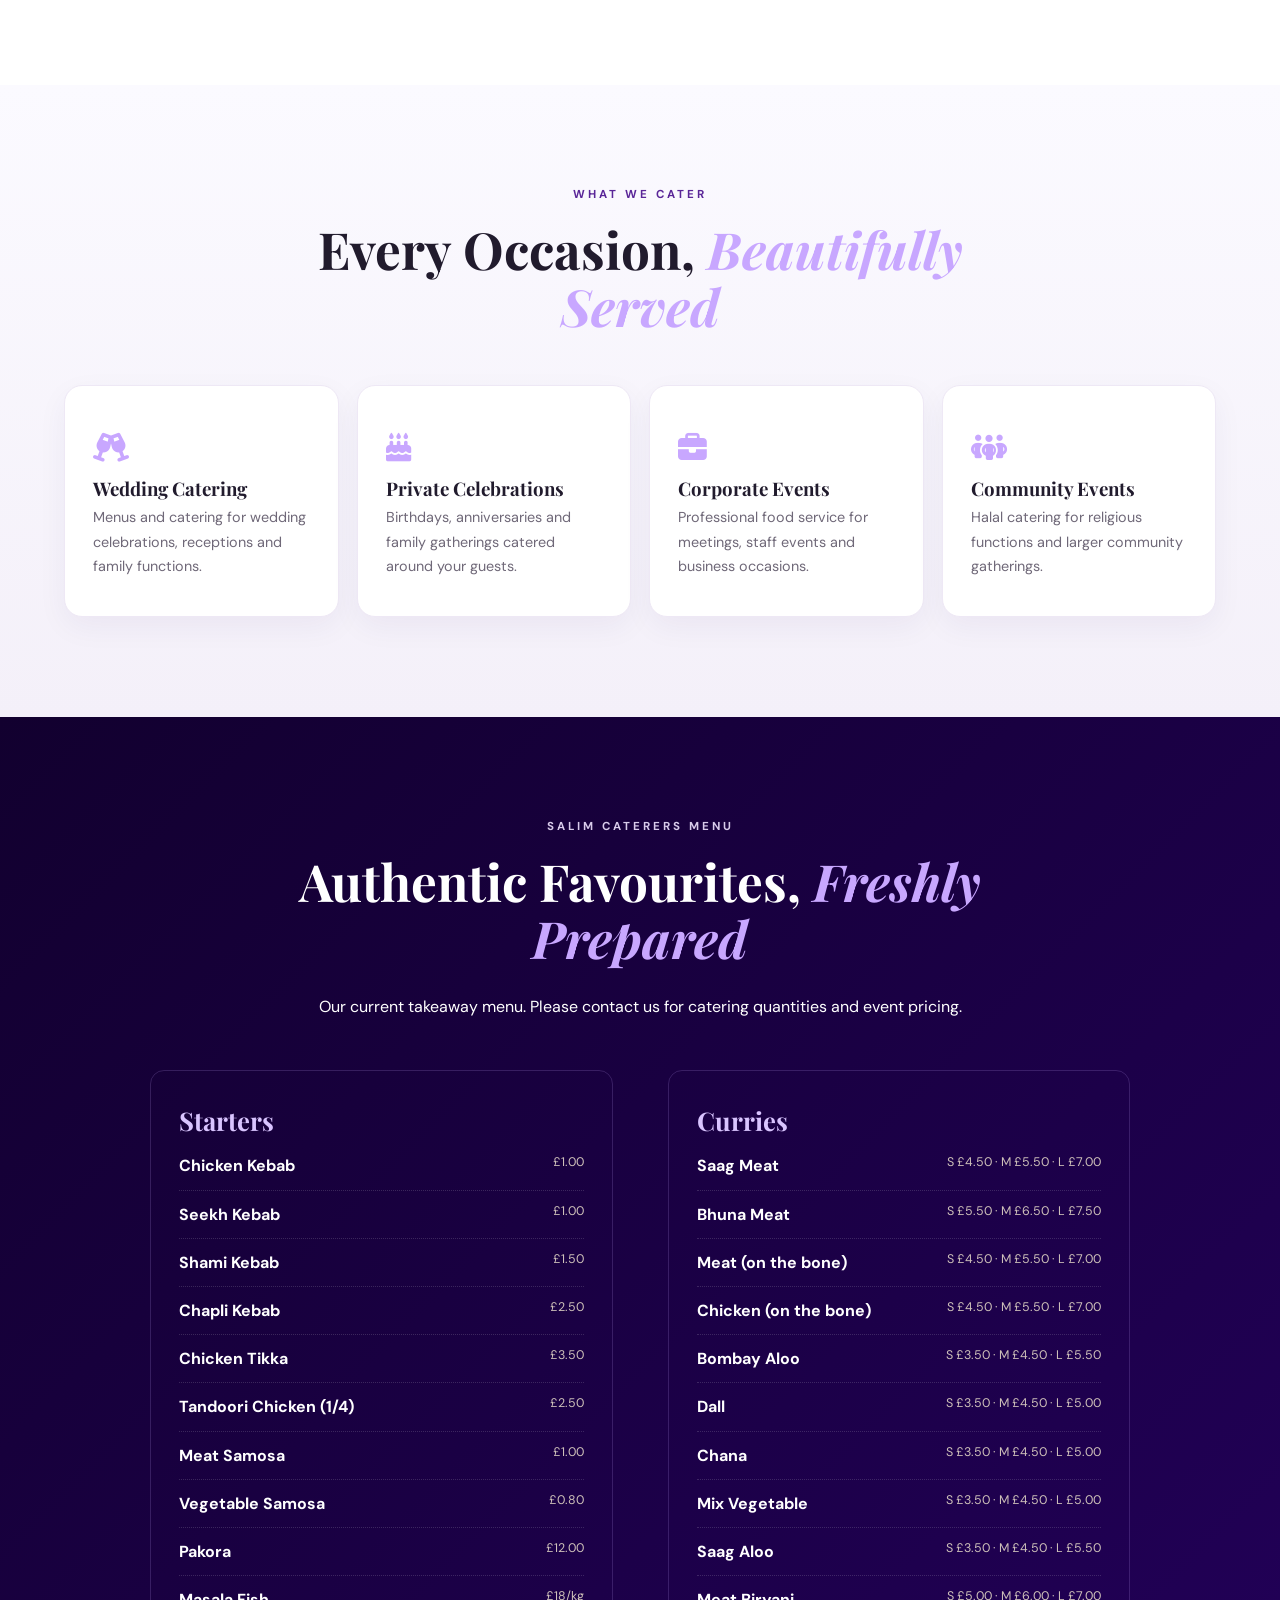
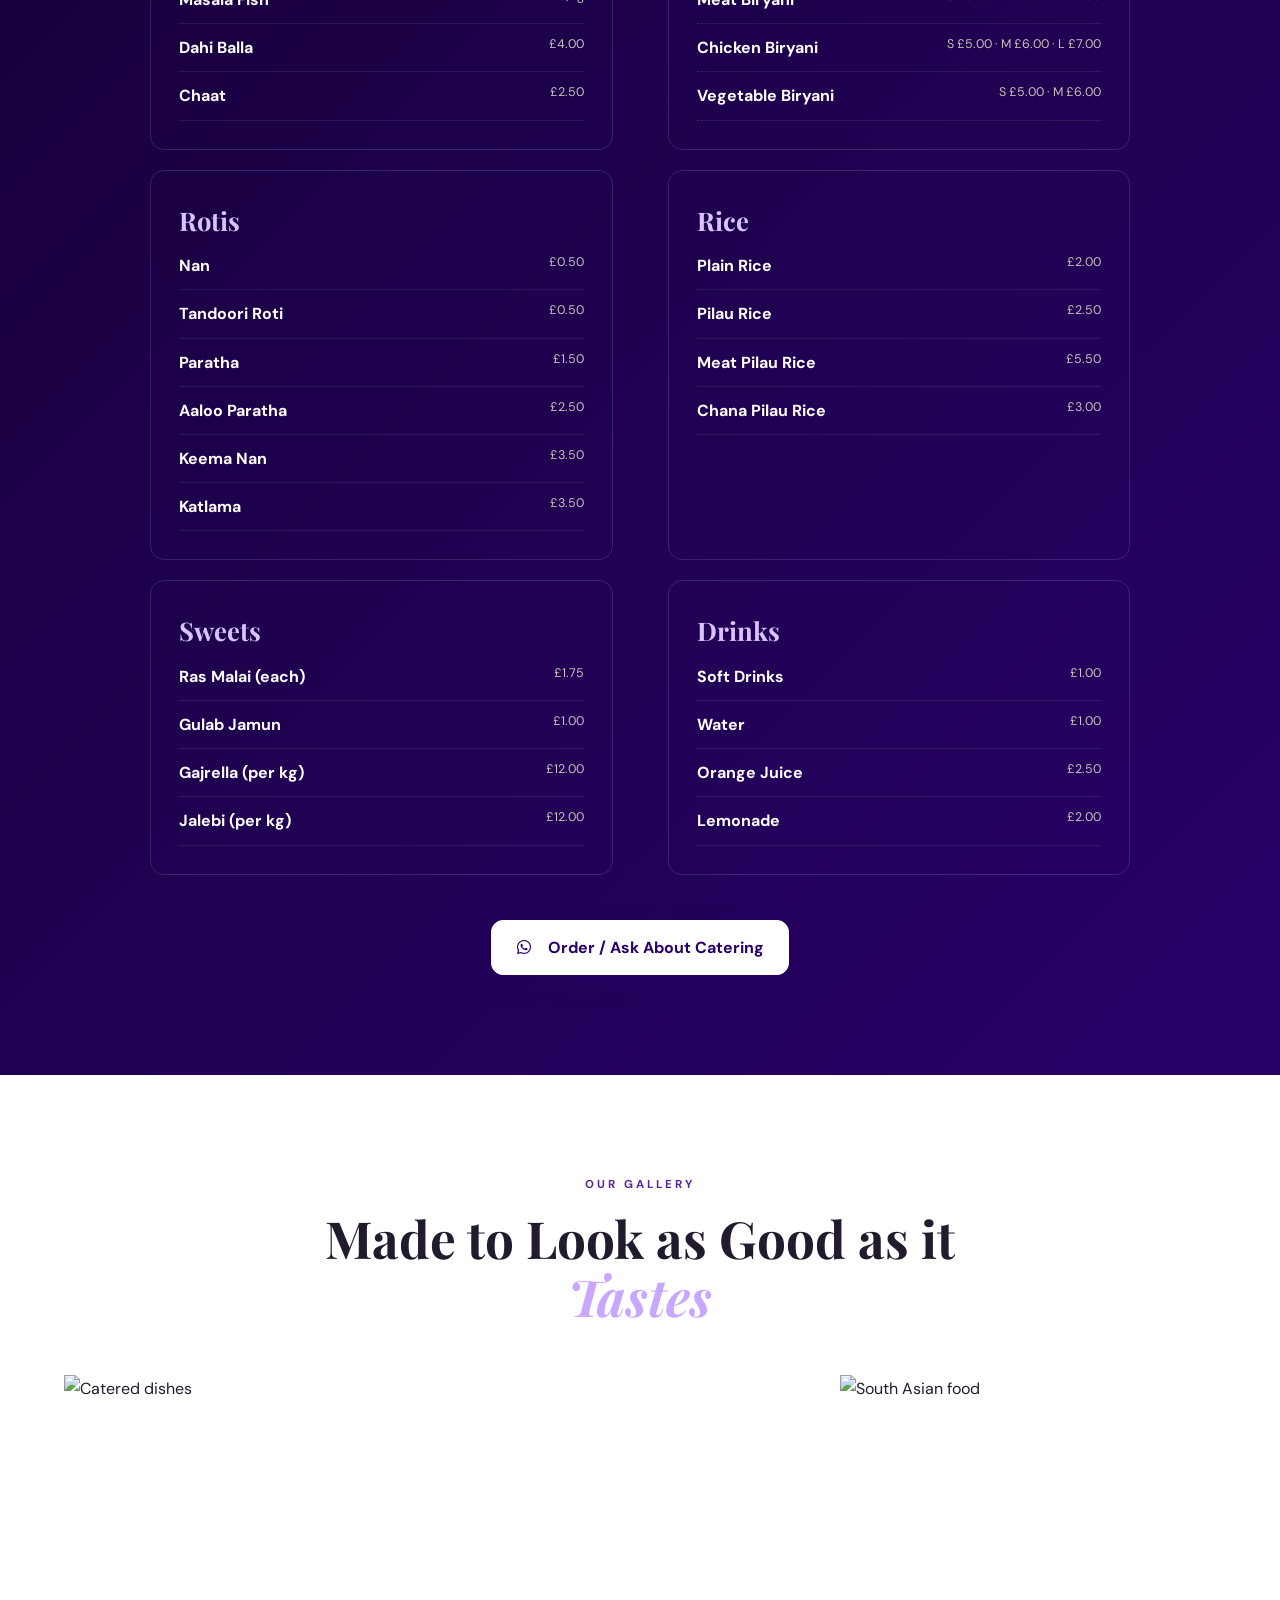
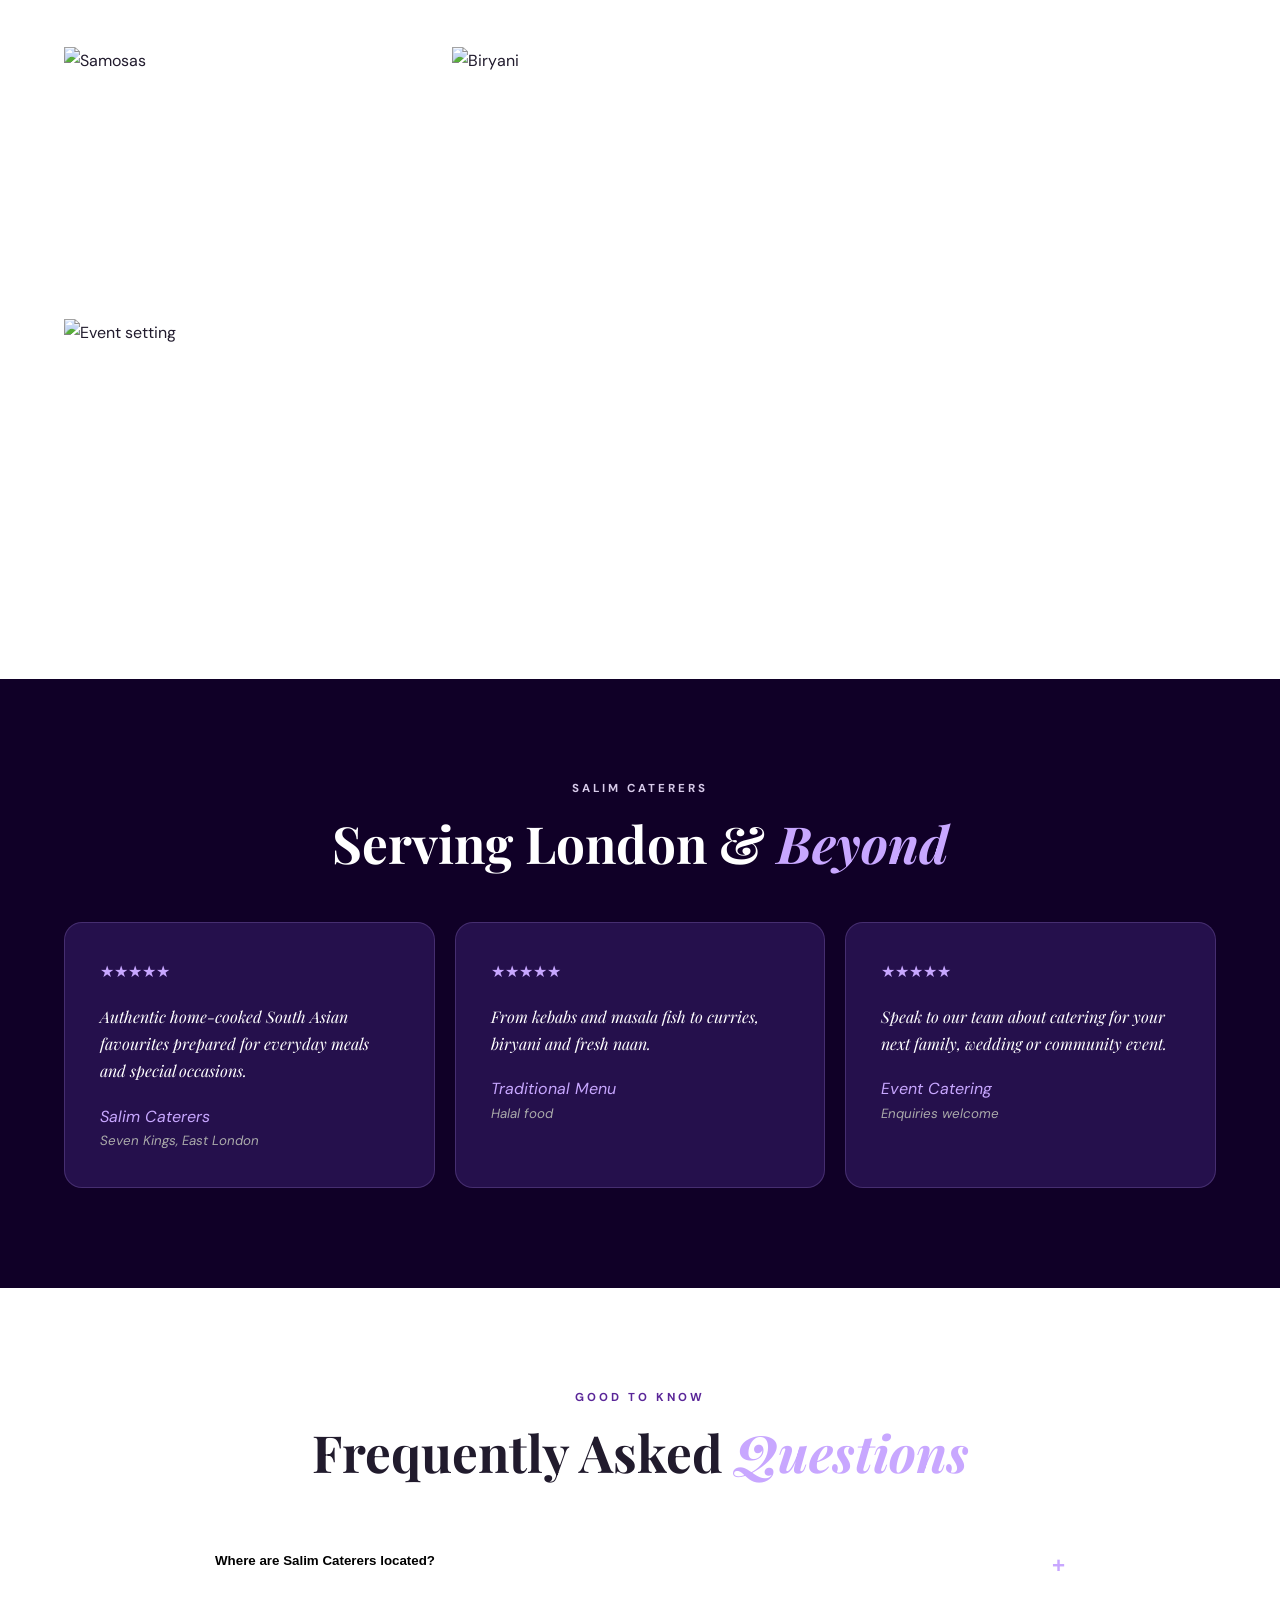
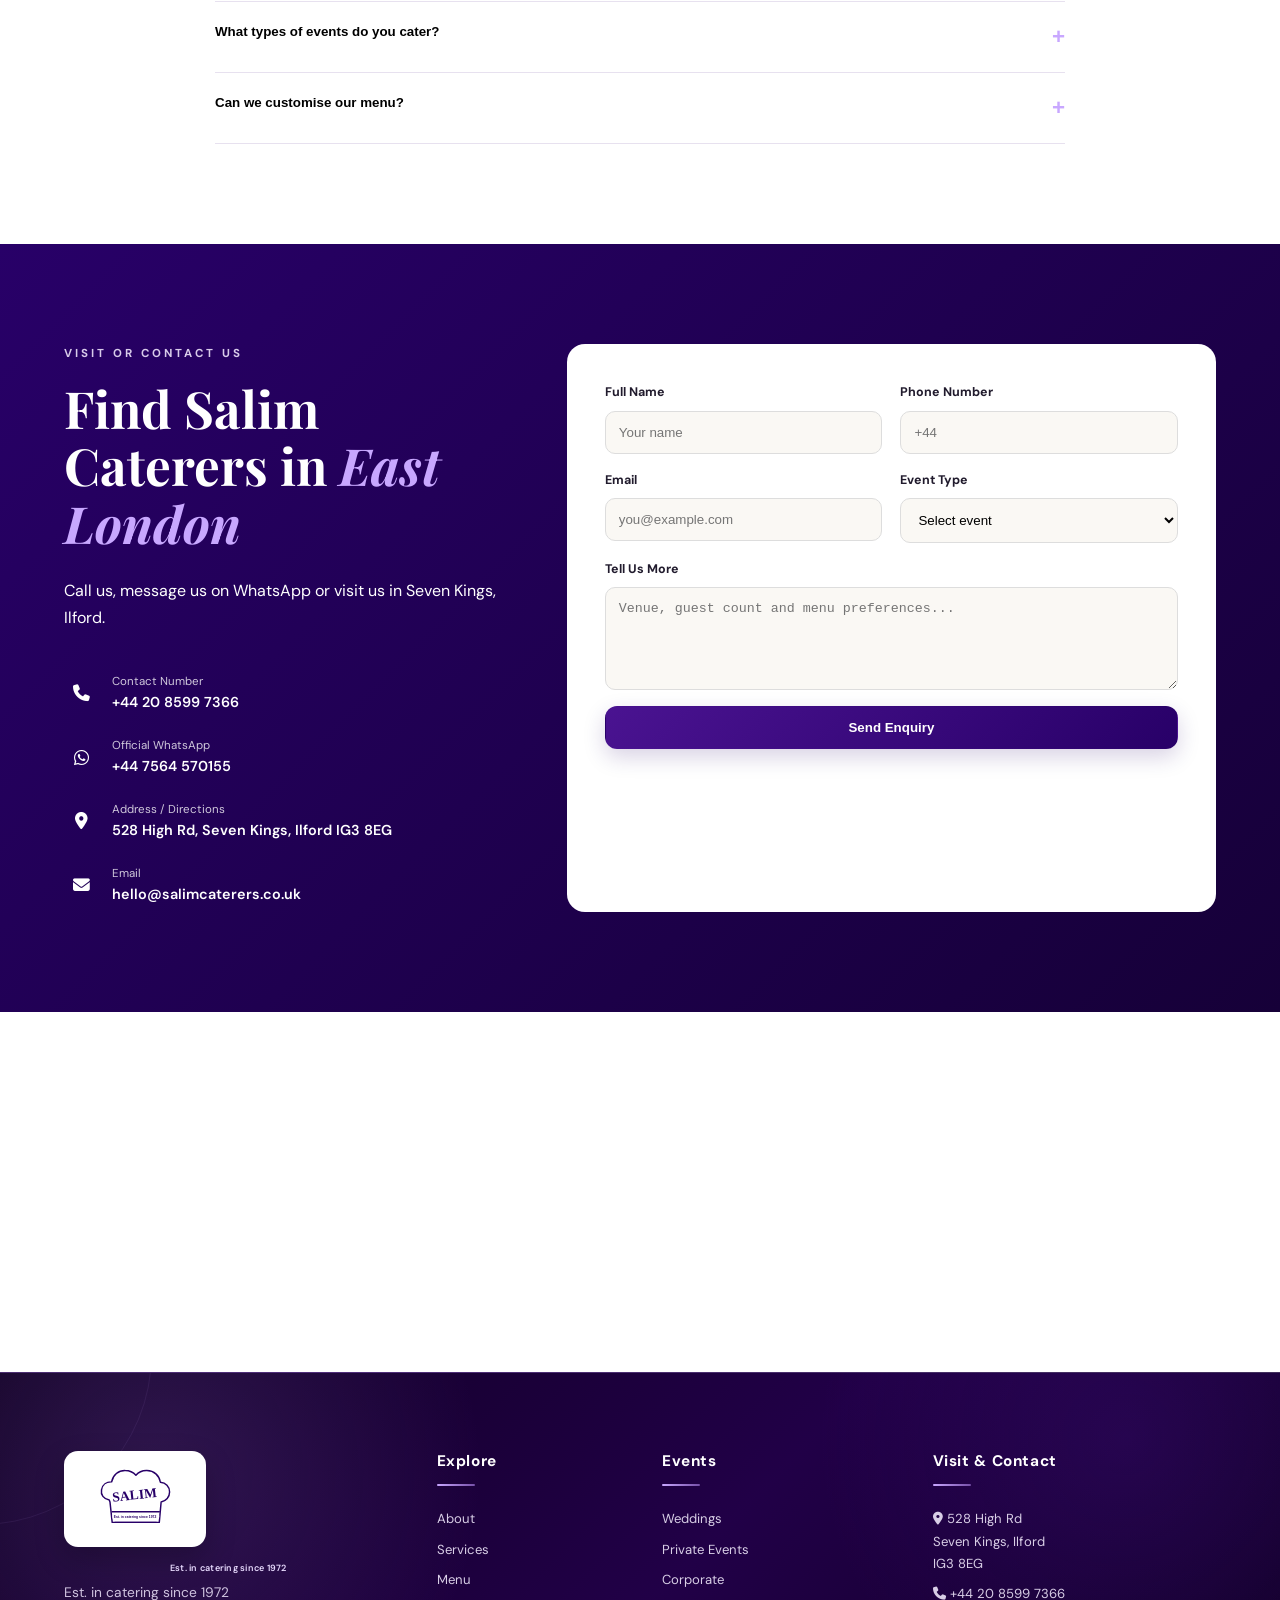
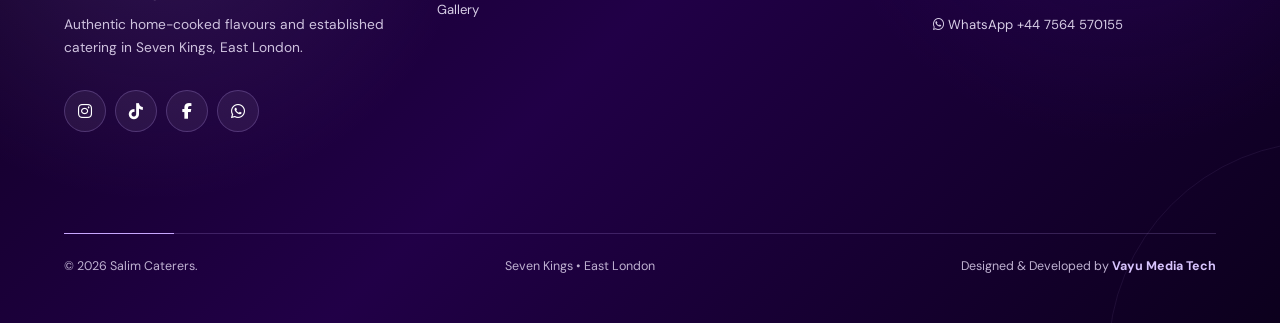
==== commit f37f11a9: "Add established since 1972 below footer logo" ====
--- a/index.html
+++ b/index.html
@@ -9,4 +9,4 @@
 <section class="section" id="faqs"><div class="container narrow"><div class="section-heading reveal"><p class="eyebrow dark">Good to Know</p><h2>Frequently Asked <em>Questions</em></h2></div><div class="faq-list"><div class="faq reveal"><button>Where are Salim Caterers located?<span>+</span></button><div class="faq-answer"><p>528 High Road, Seven Kings, Ilford IG3 8EG, United Kingdom.</p></div></div><div class="faq reveal"><button>What types of events do you cater?<span>+</span></button><div class="faq-answer"><p>We cater for weddings, family celebrations, corporate functions and community events.</p></div></div><div class="faq reveal"><button>Can we customise our menu?<span>+</span></button><div class="faq-answer"><p>Contact the team to discuss your event, guest count and menu requirements.</p></div></div></div></div></section>
 <section class="contact-section section" id="contact"><div class="container contact-grid"><div class="contact-copy reveal"><p class="eyebrow">Visit or Contact Us</p><h2>Find Salim Caterers in <em>East London</em></h2><p>Call us, message us on WhatsApp or visit us in Seven Kings, Ilford.</p><div class="contact-details"><a href="tel:+442085997366"><span><i class="fa-solid fa-phone"></i></span><div><small>Contact Number</small><b>+44 20 8599 7366</b></div></a><a href="https://wa.me/447564570155" target="_blank" rel="noopener"><span class="wa-contact-icon"><i class="fa-brands fa-whatsapp"></i></span><div><small>Official WhatsApp</small><b>+44 7564 570155</b></div></a><a href="https://www.google.com/maps/place/?q=place_id:ChIJ5ftTPYKm2EcRtfrjQa5sat0" target="_blank" rel="noopener"><span><i class="fa-solid fa-location-dot"></i></span><div><small>Address / Directions</small><b>528 High Rd, Seven Kings, Ilford IG3 8EG</b></div></a><a href="mailto:hello@salimcaterers.co.uk"><span><i class="fa-solid fa-envelope"></i></span><div><small>Email</small><b>hello@salimcaterers.co.uk</b></div></a></div></div><form class="contact-form reveal" id="enquiryForm"><div class="form-row"><label>Full Name<input type="text" required placeholder="Your name"></label><label>Phone Number<input type="tel" required placeholder="+44"></label></div><div class="form-row"><label>Email<input type="email" required placeholder="you@example.com"></label><label>Event Type<select required><option value="">Select event</option><option>Wedding</option><option>Family Celebration</option><option>Corporate Event</option><option>Community Event</option><option>Other</option></select></label></div><label>Tell Us More<textarea rows="5" placeholder="Venue, guest count and menu preferences..."></textarea></label><button type="submit" class="btn btn-full">Send Enquiry</button><p class="form-status"></p></form></div></section>
 <section class="map-section"><iframe title="Google Map showing Salim Caterers, 528 High Road, Seven Kings, Ilford" src="https://www.google.com/maps?q=Salim+Caterers,+528+High+Rd,+Seven+Kings,+Ilford+IG3+8EG,+UK&amp;output=embed" loading="lazy" referrerpolicy="no-referrer-when-downgrade"></iframe></section></main>
-<footer><div class="container footer-grid"><div><a href="#home" class="logo footer-logo brand-ready"><img src="assets/logo.svg" class="brand-logo" alt="Salim Caterers"></a><p>Authentic home-cooked flavours and established catering in Seven Kings, East London.</p><div class="social-links"><a href="https://www.instagram.com/salim_caterers528?utm_source=qr" target="_blank" rel="noopener noreferrer" aria-label="Instagram @salim_caterers528"><i class="fa-brands fa-instagram"></i><span><b>Instagram</b><small>@salim_caterers528</small></span></a><a href="https://www.tiktok.com/@salim_caterers528?_r=1&amp;_t=ZN-98f0B4mCqtK" target="_blank" rel="noopener noreferrer" aria-label="TikTok @salim_caterers528"><i class="fa-brands fa-tiktok"></i><span><b>TikTok</b><small>@salim_caterers528</small></span></a><a href="https://www.facebook.com/share/1LwJU3Undn/?mibextid=wwXIfr" target="_blank" rel="noopener noreferrer" aria-label="Salim Caterers on Facebook"><i class="fa-brands fa-facebook-f"></i><span><b>Facebook</b><small>Salim Caterers</small></span></a><a href="https://wa.me/447564570155" target="_blank" rel="noopener noreferrer" aria-label="WhatsApp Salim Caterers"><i class="fa-brands fa-whatsapp"></i><span><b>WhatsApp</b><small>+44 7564 570155</small></span></a></div></div><div><h4>Explore</h4><a href="#about">About</a><a href="#services">Services</a><a href="#menu">Menu</a><a href="#gallery">Gallery</a></div><div><h4>Events</h4><a href="#services">Weddings</a><a href="#services">Private Events</a><a href="#services">Corporate</a></div><div><h4>Visit & Contact</h4><a href="https://www.google.com/maps/place/?q=place_id:ChIJ5ftTPYKm2EcRtfrjQa5sat0" target="_blank" rel="noopener"><i class="fa-solid fa-location-dot"></i> 528 High Rd<br>Seven Kings, Ilford<br>IG3 8EG</a><a href="tel:+442085997366"><i class="fa-solid fa-phone"></i> +44 20 8599 7366</a><a href="https://wa.me/447564570155" target="_blank" rel="noopener"><i class="fa-brands fa-whatsapp"></i> WhatsApp +44 7564 570155</a></div></div><div class="container footer-bottom"><span>© <span id="year"></span> Salim Caterers.</span><span>Seven Kings • East London</span><span>Designed &amp; Developed by <a href="https://vayumediatech.com/?utm_source=salimcaterers.co.uk&amp;utm_medium=website&amp;utm_campaign=client_footer" target="_blank" rel="noopener noreferrer">Vayu Media Tech</a></span></div></footer><a class="whatsapp-float" href="https://wa.me/447564570155" target="_blank" rel="noopener" aria-label="WhatsApp Salim Caterers"><i class="fa-brands fa-whatsapp"></i></a><div class="mobile-actions"><a href="tel:+442085997366"><i class="fa-solid fa-phone"></i> Call</a><a href="https://wa.me/447564570155" target="_blank" rel="noopener"><i class="fa-brands fa-whatsapp"></i> WhatsApp</a></div><script src="assets/script.js"></script></body></html>+<footer><div class="container footer-grid"><div><a href="#home" class="logo footer-logo brand-ready"><img src="assets/logo.svg" class="brand-logo" alt="Salim Caterers"></a><p class="footer-est">Est. in catering since 1972</p><p>Authentic home-cooked flavours and established catering in Seven Kings, East London.</p><div class="social-links"><a href="https://www.instagram.com/salim_caterers528?utm_source=qr" target="_blank" rel="noopener noreferrer" aria-label="Instagram @salim_caterers528"><i class="fa-brands fa-instagram"></i><span><b>Instagram</b><small>@salim_caterers528</small></span></a><a href="https://www.tiktok.com/@salim_caterers528?_r=1&amp;_t=ZN-98f0B4mCqtK" target="_blank" rel="noopener noreferrer" aria-label="TikTok @salim_caterers528"><i class="fa-brands fa-tiktok"></i><span><b>TikTok</b><small>@salim_caterers528</small></span></a><a href="https://www.facebook.com/share/1LwJU3Undn/?mibextid=wwXIfr" target="_blank" rel="noopener noreferrer" aria-label="Salim Caterers on Facebook"><i class="fa-brands fa-facebook-f"></i><span><b>Facebook</b><small>Salim Caterers</small></span></a><a href="https://wa.me/447564570155" target="_blank" rel="noopener noreferrer" aria-label="WhatsApp Salim Caterers"><i class="fa-brands fa-whatsapp"></i><span><b>WhatsApp</b><small>+44 7564 570155</small></span></a></div></div><div><h4>Explore</h4><a href="#about">About</a><a href="#services">Services</a><a href="#menu">Menu</a><a href="#gallery">Gallery</a></div><div><h4>Events</h4><a href="#services">Weddings</a><a href="#services">Private Events</a><a href="#services">Corporate</a></div><div><h4>Visit & Contact</h4><a href="https://www.google.com/maps/place/?q=place_id:ChIJ5ftTPYKm2EcRtfrjQa5sat0" target="_blank" rel="noopener"><i class="fa-solid fa-location-dot"></i> 528 High Rd<br>Seven Kings, Ilford<br>IG3 8EG</a><a href="tel:+442085997366"><i class="fa-solid fa-phone"></i> +44 20 8599 7366</a><a href="https://wa.me/447564570155" target="_blank" rel="noopener"><i class="fa-brands fa-whatsapp"></i> WhatsApp +44 7564 570155</a></div></div><div class="container footer-bottom"><span>© <span id="year"></span> Salim Caterers.</span><span>Seven Kings • East London</span><span>Designed &amp; Developed by <a href="https://vayumediatech.com/?utm_source=salimcaterers.co.uk&amp;utm_medium=website&amp;utm_campaign=client_footer" target="_blank" rel="noopener noreferrer">Vayu Media Tech</a></span></div></footer><a class="whatsapp-float" href="https://wa.me/447564570155" target="_blank" rel="noopener" aria-label="WhatsApp Salim Caterers"><i class="fa-brands fa-whatsapp"></i></a><div class="mobile-actions"><a href="tel:+442085997366"><i class="fa-solid fa-phone"></i> Call</a><a href="https://wa.me/447564570155" target="_blank" rel="noopener"><i class="fa-brands fa-whatsapp"></i> WhatsApp</a></div><script src="assets/script.js"></script></body></html>
--- a/assets/style.css
+++ b/assets/style.css
@@ -1,2 +1,2 @@
 @import url('https://fonts.googleapis.com/css2?family=DM+Sans:wght@400;500;600;700&family=Playfair+Display:ital,wght@0,600;0,700;1,600&display=swap');
-:root{--wine:#641f29;--wine-dark:#45151d;--gold:#c99a55;--cream:#fbf5e9;--ink:#25211f;--muted:#756c65;--border:#e9dfd2}*{box-sizing:border-box;margin:0;padding:0}html{scroll-behavior:smooth;scroll-padding-top:80px}body{font-family:'DM Sans',sans-serif;color:var(--ink);line-height:1.7}img{max-width:100%;display:block}a{text-decoration:none;color:inherit}.container{width:min(1160px,90%);margin:auto}.narrow{width:min(850px,90%)}.section{padding:100px 0}.header{position:fixed;top:0;width:100%;z-index:1000;color:#fff;transition:.3s}.header.scrolled{background:rgba(69,21,29,.97);box-shadow:0 8px 30px #0002}.nav{height:78px;display:flex;align-items:center;gap:28px}.logo{font-family:'Playfair Display',serif;font-size:1.35rem;font-weight:700;display:flex;align-items:center;gap:10px;white-space:nowrap}.logo span{width:38px;height:38px;border:1px solid var(--gold);border-radius:50%;display:grid;place-items:center;color:var(--gold)}.nav-links{display:flex;gap:23px;margin-left:auto;font-size:.88rem}.nav-links a:hover{color:var(--gold)}.btn{display:inline-flex;justify-content:center;background:var(--wine);color:#fff;border:1px solid var(--wine);padding:13px 24px;font-weight:700;cursor:pointer}.btn-small,.btn-gold{background:var(--gold);border-color:var(--gold);color:var(--wine-dark)}.btn-outline{background:transparent;border-color:#ffffffb3}.hero{height:min(850px,100vh);min-height:680px;background:url('https://images.unsplash.com/photo-1519167758481-83f550bb49b3?auto=format&fit=crop&w=1800&q=85') center/cover;position:relative;display:flex;align-items:center;color:#fff}.hero-overlay{position:absolute;inset:0;background:linear-gradient(90deg,#27090ee6,#3c111894 55%,#140a0a38)}.hero-content{position:relative;z-index:2}.eyebrow{text-transform:uppercase;letter-spacing:3px;color:#e7bd7b;font-size:.72rem;font-weight:700;margin-bottom:16px}.eyebrow.dark{color:#a87937}.hero h1,.section h2{font-family:'Playfair Display',serif}.hero h1{font-size:clamp(3rem,6vw,5.7rem);line-height:1.02;max-width:850px}.hero h1 em,.section h2 em{color:var(--gold)}.hero-content>p:not(.eyebrow){max-width:650px;margin:24px 0 30px}.hero-actions,.hero-points{display:flex;gap:20px}.hero-points{margin-top:35px}.split{display:grid;grid-template-columns:1fr 1fr;gap:90px;align-items:center}.image-stack{position:relative;padding:0 45px 45px 0}.image-stack img{height:590px;width:100%;object-fit:cover}.experience-card{position:absolute;right:0;bottom:0;background:var(--wine);color:#fff;width:190px;padding:24px;text-align:center;border:6px solid #fff}.experience-card strong,.experience-card small{display:block}.experience-card span{font-family:'Playfair Display',serif;color:var(--gold);font-size:2rem}.section-copy h2,.section-heading h2,.contact-copy h2{font-size:clamp(2.2rem,4vw,3.4rem);line-height:1.12;margin-bottom:25px}.section-copy>p{color:var(--muted);margin-bottom:15px}.features{display:grid;grid-template-columns:1fr 1fr;gap:22px;margin:30px 0}.features b,.features span{display:block}.features span{font-size:.8rem;color:var(--muted)}.services{background:var(--cream)}.section-heading{text-align:center;max-width:700px;margin:0 auto 50px}.card-grid{display:grid;grid-template-columns:repeat(4,1fr);gap:18px}.service-card{background:#fff;padding:38px 28px;border:1px solid var(--border)}.service-card .icon{font-size:1.8rem;color:var(--gold)}.service-card h3,.menu-category h3{font-family:'Playfair Display',serif}.service-card p{color:var(--muted);font-size:.9rem}.menu-section{background:var(--wine-dark);color:#fff}.menu-grid{display:grid;grid-template-columns:1fr 1fr;gap:20px 55px;max-width:980px;margin:0 auto 45px}.menu-category{border-top:1px solid #c99a5580;padding:25px}.menu-category h3{color:var(--gold);font-size:1.6rem}.menu-category p{display:flex;justify-content:space-between;padding:10px 0;border-bottom:1px dotted #ffffff26}.menu-category p span{font-size:.78rem;color:#cfc1ba}.center{text-align:center}.gallery{display:grid;grid-template-columns:repeat(3,1fr);grid-auto-rows:260px;gap:12px}.gallery img{width:100%;height:100%;object-fit:cover}.gallery .wide{grid-column:span 2}.photo-note{text-align:center;color:#999;font-size:.72rem}.testimonials{background:#29171a;color:#fff}.review-grid{display:grid;grid-template-columns:repeat(3,1fr);gap:20px}.review-grid blockquote{background:#351e22;padding:35px}.review-grid blockquote>div,.review-grid cite{color:var(--gold)}.review-grid p{font-family:'Playfair Display',serif;font-style:italic;margin:18px 0}.review-grid cite small{display:block;color:#aaa}.faq{border-bottom:1px solid var(--border)}.faq button{width:100%;border:0;background:none;padding:22px 0;display:flex;justify-content:space-between;font-weight:600}.faq button span{color:var(--gold);font-size:1.4rem}.faq-answer{max-height:0;overflow:hidden;transition:.3s}.faq-answer p{padding-bottom:22px;color:var(--muted)}.contact-section{background:var(--wine);color:#fff}.contact-grid{display:grid;grid-template-columns:.8fr 1.2fr;gap:70px}.contact-details{margin-top:35px}.contact-details>a,.contact-details>div{display:flex;gap:15px;margin:18px 0}.contact-details small,.contact-details b{display:block}.demo-label{font-size:.72rem}.contact-form{background:#fff;color:var(--ink);padding:38px}.form-row{display:grid;grid-template-columns:1fr 1fr;gap:18px}.contact-form label{display:block;font-size:.78rem;font-weight:700;margin-bottom:16px}.contact-form input,.contact-form select,.contact-form textarea{display:block;width:100%;border:1px solid #ddd;background:#faf8f4;padding:13px;margin-top:7px}.btn-full{width:100%}.form-status{color:var(--wine);text-align:center}.map-section iframe{width:100%;height:360px;border:0}footer{background:#1d1113;color:#cdbfba;padding:65px 0 20px}.footer-grid{display:grid;grid-template-columns:2fr 1fr 1fr 1.5fr;gap:50px}.footer-grid h4{color:var(--gold)}.footer-grid a,.footer-grid p{display:block;font-size:.82rem;margin:8px 0}.social-links{display:flex;flex-wrap:wrap;gap:9px;margin-top:20px}.social-links a{display:inline-flex;border:1px solid #c99a5566;color:#e8c68e;padding:7px 12px;border-radius:999px;transition:.2s}.social-links a:hover{background:var(--gold);color:var(--wine-dark);border-color:var(--gold)}.follow-title{margin-top:18px}.footer-bottom{border-top:1px solid #39272a;margin-top:45px;padding-top:20px;display:flex;justify-content:space-between}.whatsapp-float{position:fixed;right:24px;bottom:25px;width:56px;height:56px;border-radius:50%;background:#25d366;color:#fff;display:grid;place-items:center;font-size:1.6rem}.mobile-actions,.menu-toggle{display:none}.reveal{opacity:0;transform:translateY(20px);transition:.65s}.reveal.visible{opacity:1;transform:none}@media(max-width:950px){.nav-links{position:fixed;inset:78px 0 auto;background:var(--wine-dark);padding:25px 5%;display:none;flex-direction:column}.nav-links.open{display:flex}.menu-toggle{display:block;margin-left:auto;background:none;border:0}.menu-toggle span{display:block;width:25px;height:2px;background:#fff;margin:5px}.nav-quote{display:none}.split,.contact-grid{grid-template-columns:1fr}.card-grid{grid-template-columns:1fr 1fr}}@media(max-width:650px){.section{padding:72px 0}.hero h1{font-size:3.1rem}.hero-actions,.hero-points{flex-direction:column}.image-stack{padding:0}.image-stack img{height:430px}.features,.card-grid,.menu-grid,.review-grid,.form-row{grid-template-columns:1fr}.gallery{grid-template-columns:1fr}.gallery .wide{grid-column:span 1}.contact-form{padding:25px 20px}.footer-grid{grid-template-columns:1fr}.whatsapp-float{display:none}.mobile-actions{display:grid;grid-template-columns:1fr 1fr;position:fixed;bottom:0;left:0;right:0;z-index:1000;text-align:center}.mobile-actions a{padding:13px;background:var(--wine);color:#fff}.mobile-actions a:last-child{background:#25d366}}+:root{--wine:#641f29;--wine-dark:#45151d;--gold:#c99a55;--cream:#fbf5e9;--ink:#25211f;--muted:#756c65;--border:#e9dfd2}*{box-sizing:border-box;margin:0;padding:0}html{scroll-behavior:smooth;scroll-padding-top:80px}body{font-family:'DM Sans',sans-serif;color:var(--ink);line-height:1.7}img{max-width:100%;display:block}a{text-decoration:none;color:inherit}.container{width:min(1160px,90%);margin:auto}.narrow{width:min(850px,90%)}.section{padding:100px 0}.header{position:fixed;top:0;width:100%;z-index:1000;color:#fff;transition:.3s}.header.scrolled{background:rgba(69,21,29,.97);box-shadow:0 8px 30px #0002}.nav{height:78px;display:flex;align-items:center;gap:28px}.logo{font-family:'Playfair Display',serif;font-size:1.35rem;font-weight:700;display:flex;align-items:center;gap:10px;white-space:nowrap}.logo span{width:38px;height:38px;border:1px solid var(--gold);border-radius:50%;display:grid;place-items:center;color:var(--gold)}.logo.brand-ready{position:relative;flex-direction:column;justify-content:center;gap:0;overflow:visible}.logo.brand-ready::after{content:'Est. in catering since 1972';display:block;font-family:'DM Sans',sans-serif;font-size:9px;font-weight:600;line-height:1;letter-spacing:.25px;color:#e9dcff;margin-top:2px;text-align:center;white-space:nowrap}.nav-links{display:flex;gap:23px;margin-left:auto;font-size:.88rem}.nav-links a:hover{color:var(--gold)}.btn{display:inline-flex;justify-content:center;background:var(--wine);color:#fff;border:1px solid var(--wine);padding:13px 24px;font-weight:700;cursor:pointer}.btn-small,.btn-gold{background:var(--gold);border-color:var(--gold);color:var(--wine-dark)}.btn-outline{background:transparent;border-color:#ffffffb3}.hero{height:min(850px,100vh);min-height:680px;background:url('https://images.unsplash.com/photo-1519167758481-83f550bb49b3?auto=format&fit=crop&w=1800&q=85') center/cover;position:relative;display:flex;align-items:center;color:#fff}.hero-overlay{position:absolute;inset:0;background:linear-gradient(90deg,#27090ee6,#3c111894 55%,#140a0a38)}.hero-content{position:relative;z-index:2}.eyebrow{text-transform:uppercase;letter-spacing:3px;color:#e7bd7b;font-size:.72rem;font-weight:700;margin-bottom:16px}.eyebrow.dark{color:#a87937}.hero h1,.section h2{font-family:'Playfair Display',serif}.hero h1{font-size:clamp(3rem,6vw,5.7rem);line-height:1.02;max-width:850px}.hero h1 em,.section h2 em{color:var(--gold)}.hero-content>p:not(.eyebrow){max-width:650px;margin:24px 0 30px}.hero-actions,.hero-points{display:flex;gap:20px}.hero-points{margin-top:35px}.split{display:grid;grid-template-columns:1fr 1fr;gap:90px;align-items:center}.image-stack{position:relative;padding:0 45px 45px 0}.image-stack img{height:590px;width:100%;object-fit:cover}.experience-card{position:absolute;right:0;bottom:0;background:var(--wine);color:#fff;width:190px;padding:24px;text-align:center;border:6px solid #fff}.experience-card strong,.experience-card small{display:block}.experience-card span{font-family:'Playfair Display',serif;color:var(--gold);font-size:2rem}.section-copy h2,.section-heading h2,.contact-copy h2{font-size:clamp(2.2rem,4vw,3.4rem);line-height:1.12;margin-bottom:25px}.section-copy>p{color:var(--muted);margin-bottom:15px}.features{display:grid;grid-template-columns:1fr 1fr;gap:22px;margin:30px 0}.features b,.features span{display:block}.features span{font-size:.8rem;color:var(--muted)}.services{background:var(--cream)}.section-heading{text-align:center;max-width:700px;margin:0 auto 50px}.card-grid{display:grid;grid-template-columns:repeat(4,1fr);gap:18px}.service-card{background:#fff;padding:38px 28px;border:1px solid var(--border)}.service-card .icon{font-size:1.8rem;color:var(--gold)}.service-card h3,.menu-category h3{font-family:'Playfair Display',serif}.service-card p{color:var(--muted);font-size:.9rem}.menu-section{background:var(--wine-dark);color:#fff}.menu-grid{display:grid;grid-template-columns:1fr 1fr;gap:20px 55px;max-width:980px;margin:0 auto 45px}.menu-category{border-top:1px solid #c99a5580;padding:25px}.menu-category h3{color:var(--gold);font-size:1.6rem}.menu-category p{display:flex;justify-content:space-between;padding:10px 0;border-bottom:1px dotted #ffffff26}.menu-category p span{font-size:.78rem;color:#cfc1ba}.center{text-align:center}.gallery{display:grid;grid-template-columns:repeat(3,1fr);grid-auto-rows:260px;gap:12px}.gallery img{width:100%;height:100%;object-fit:cover}.gallery .wide{grid-column:span 2}.photo-note{text-align:center;color:#999;font-size:.72rem}.testimonials{background:#29171a;color:#fff}.review-grid{display:grid;grid-template-columns:repeat(3,1fr);gap:20px}.review-grid blockquote{background:#351e22;padding:35px}.review-grid blockquote>div,.review-grid cite{color:var(--gold)}.review-grid p{font-family:'Playfair Display',serif;font-style:italic;margin:18px 0}.review-grid cite small{display:block;color:#aaa}.faq{border-bottom:1px solid var(--border)}.faq button{width:100%;border:0;background:none;padding:22px 0;display:flex;justify-content:space-between;font-weight:600}.faq button span{color:var(--gold);font-size:1.4rem}.faq-answer{max-height:0;overflow:hidden;transition:.3s}.faq-answer p{padding-bottom:22px;color:var(--muted)}.contact-section{background:var(--wine);color:#fff}.contact-grid{display:grid;grid-template-columns:.8fr 1.2fr;gap:70px}.contact-details{margin-top:35px}.contact-details>a,.contact-details>div{display:flex;gap:15px;margin:18px 0}.contact-details small,.contact-details b{display:block}.demo-label{font-size:.72rem}.contact-form{background:#fff;color:var(--ink);padding:38px}.form-row{display:grid;grid-template-columns:1fr 1fr;gap:18px}.contact-form label{display:block;font-size:.78rem;font-weight:700;margin-bottom:16px}.contact-form input,.contact-form select,.contact-form textarea{display:block;width:100%;border:1px solid #ddd;background:#faf8f4;padding:13px;margin-top:7px}.btn-full{width:100%}.form-status{color:var(--wine);text-align:center}.map-section iframe{width:100%;height:360px;border:0}footer{background:#1d1113;color:#cdbfba;padding:65px 0 20px}.footer-grid{display:grid;grid-template-columns:2fr 1fr 1fr 1.5fr;gap:50px}.footer-grid h4{color:var(--gold)}.footer-grid a,.footer-grid p{display:block;font-size:.82rem;margin:8px 0}.social-links{display:flex;flex-wrap:wrap;gap:9px;margin-top:20px}.social-links a{display:inline-flex;border:1px solid #c99a5566;color:#e8c68e;padding:7px 12px;border-radius:999px;transition:.2s}.social-links a:hover{background:var(--gold);color:var(--wine-dark);border-color:var(--gold)}.follow-title{margin-top:18px}.footer-bottom{border-top:1px solid #39272a;margin-top:45px;padding-top:20px;display:flex;justify-content:space-between}.whatsapp-float{position:fixed;right:24px;bottom:25px;width:56px;height:56px;border-radius:50%;background:#25d366;color:#fff;display:grid;place-items:center;font-size:1.6rem}.mobile-actions,.menu-toggle{display:none}.reveal{opacity:0;transform:translateY(20px);transition:.65s}.reveal.visible{opacity:1;transform:none}@media(max-width:950px){.nav-links{position:fixed;inset:78px 0 auto;background:var(--wine-dark);padding:25px 5%;display:none;flex-direction:column}.nav-links.open{display:flex}.menu-toggle{display:block;margin-left:auto;background:none;border:0}.menu-toggle span{display:block;width:25px;height:2px;background:#fff;margin:5px}.nav-quote{display:none}.split,.contact-grid{grid-template-columns:1fr}.card-grid{grid-template-columns:1fr 1fr}}@media(max-width:650px){.section{padding:72px 0}.logo.brand-ready::after{font-size:7px;letter-spacing:.1px;margin-top:1px}.hero h1{font-size:3.1rem}.hero-actions,.hero-points{flex-direction:column}.image-stack{padding:0}.image-stack img{height:430px}.features,.card-grid,.menu-grid,.review-grid,.form-row{grid-template-columns:1fr}.gallery{grid-template-columns:1fr}.gallery .wide{grid-column:span 1}.contact-form{padding:25px 20px}.footer-grid{grid-template-columns:1fr}.whatsapp-float{display:none}.mobile-actions{display:grid;grid-template-columns:1fr 1fr;position:fixed;bottom:0;left:0;right:0;z-index:1000;text-align:center}.mobile-actions a{padding:13px;background:var(--wine);color:#fff}.mobile-actions a:last-child{background:#25d366}}
--- a/assets/brand.css
+++ b/assets/brand.css
@@ -1,9 +1 @@
-:root{--wine:#280068;--wine-dark:#17003f;--purple:#4a1391;--violet:#7650a8;--gold:#c8a7ff;--cream:#f8f6fb;--ink:#211b2d;--muted:#6f6878;--border:#e7e1ef;--shadow:0 16px 50px rgba(40,0,104,.10)}html,body{max-width:100%;overflow-x:hidden}img,iframe{max-width:100%}body{background:#fff}.header{transition:.35s}.header.scrolled{background:rgba(23,0,63,.88);backdrop-filter:blur(18px);-webkit-backdrop-filter:blur(18px);border-bottom:1px solid rgba(255,255,255,.09)}.btn{background:linear-gradient(135deg,#4a1391,#280068);border-color:transparent;border-radius:12px;box-shadow:0 8px 22px rgba(40,0,104,.18);transition:.25s}.btn:hover{background:linear-gradient(135deg,#5c20aa,#321078);transform:translateY(-2px);box-shadow:0 12px 30px rgba(40,0,104,.28)}.btn-small,.btn-gold{background:#fff;border-color:#fff;color:#280068}.hero-overlay{background:linear-gradient(90deg,rgba(16,0,43,.95),rgba(40,0,104,.68) 55%,rgba(23,0,63,.25))}.eyebrow{color:#d8cbea}.eyebrow.dark{color:#5a2698}.hero h1 em,.section h2 em{color:#c8a7ff}.services{background:linear-gradient(180deg,#fbfaff,#f4f0f9)}.service-card,.review-grid blockquote,.contact-form{border-radius:18px}.service-card{border:1px solid #eee8f5;box-shadow:0 10px 30px rgba(40,0,104,.05)}.menu-section{background:radial-gradient(circle at 85% 10%,#4b1685 0,transparent 30%),linear-gradient(135deg,#12002f,#280068)}.menu-category{border-radius:14px;border:1px solid rgba(200,167,255,.18);padding:28px}.menu-category h3{color:#d9c4ff}.testimonials{background:#100027}.review-grid blockquote{background:linear-gradient(145deg,#25104c,#180438);border:1px solid rgba(200,167,255,.2)}.contact-section{background:linear-gradient(135deg,#280068,#160038)}.contact-form input,.contact-form select,.contact-form textarea{border-radius:10px}.map-section iframe{display:block}.footer-grid h4{color:#d9c4ff}footer{background:linear-gradient(145deg,#0c001f,#160036)}.brand-logo{display:block;width:126px;height:72px;object-fit:contain;object-position:center;background:#fff;border-radius:10px;padding:2px;box-shadow:0 7px 22px rgba(0,0,0,.1)}.footer-logo .brand-logo{width:160px;height:108px;padding:2px}.logo.brand-ready{font-size:0}.experience-card{background:linear-gradient(135deg,#4a1391,#280068);border-radius:14px}.contact-details .wa-contact-icon{width:44px;height:44px;min-width:44px;display:grid;place-items:center;padding:0!important;border-radius:50%;background:#25D366!important;color:#fff!important;box-shadow:0 6px 16px rgba(37,211,102,.28)}.contact-details .wa-contact-icon i{font-size:1.45rem;line-height:1;color:#fff!important}.whatsapp-float{background:#25d366;font-size:1.7rem}.social-links{display:flex;align-items:center;gap:10px;flex-wrap:wrap;margin-top:20px}.social-links a{display:flex;align-items:center;gap:8px;border:1px solid rgba(200,167,255,.3);background:rgba(255,255,255,.035);color:#e5d9f5;padding:9px 11px;border-radius:12px;white-space:nowrap}.social-links a>i{width:28px;height:28px;display:grid;place-items:center;border-radius:50%;background:#fff;color:#280068}.social-links a[href*="wa.me"]>i{background:#25d366;color:#fff}.social-links a>span{display:flex;flex-direction:column;line-height:1.2}.social-links b{font-size:.74rem}.social-links small{font-size:.61rem;opacity:.8}.footer-bottom a{color:#d9c4ff;font-weight:700}.footer-bottom a:hover{text-decoration:underline}
-@media(max-width:1200px){.container{width:min(1080px,92%)}.nav{gap:16px}.nav-links{gap:14px}.card-grid{gap:14px}.footer-grid{gap:30px}.social-links a{padding:8px}}
-@media(max-width:1024px){.container{width:92%}.nav-links{position:fixed;inset:78px 2.5% auto;background:rgba(23,0,63,.98);padding:22px;border-radius:0 0 18px 18px;display:none;flex-direction:column;box-shadow:0 20px 40px rgba(0,0,0,.2)}.nav-links.open{display:flex}.menu-toggle{display:block;margin-left:auto;background:none;border:0}.menu-toggle span{display:block;width:25px;height:2px;background:#fff;margin:5px}.nav-quote{display:none}.split,.contact-grid{grid-template-columns:1fr 1fr;gap:45px}.card-grid{grid-template-columns:repeat(2,1fr)}.footer-grid{grid-template-columns:1.5fr 1fr 1fr}.footer-grid>div:last-child{grid-column:1/-1}.hero h1{font-size:clamp(3rem,7vw,5rem)}}
-@media(max-width:820px){.section{padding:78px 0}.split,.contact-grid{grid-template-columns:1fr;gap:38px}.image-stack{max-width:620px;margin:auto}.image-stack img{height:500px}.menu-grid{gap:16px}.gallery{grid-auto-rows:220px}.review-grid{grid-template-columns:1fr 1fr}.review-grid blockquote:last-child{grid-column:1/-1}.footer-grid{grid-template-columns:1fr 1fr}.footer-grid>div:last-child{grid-column:auto}.hero{min-height:720px}.hero-content{padding-top:30px}}
-@media(max-width:650px){html{scroll-padding-top:68px}body{background:linear-gradient(180deg,#f9f7fc,#f2eef7);padding-bottom:72px}.container{width:calc(100% - 28px)}.section{padding:58px 0}.header{height:72px;background:rgba(18,0,47,.9);backdrop-filter:blur(18px)}.nav{height:72px;width:calc(100% - 24px)}.brand-logo{width:98px;height:60px;padding:1px}.menu-toggle{width:42px;height:42px;border-radius:13px;background:rgba(255,255,255,.1);padding:8px}.nav-links{inset:72px 10px auto;padding:14px 16px 18px;border-radius:0 0 22px 22px}.nav-links a{padding:11px 8px;border-bottom:1px solid rgba(255,255,255,.08)}.hero{height:auto;min-height:680px;padding:116px 0 78px;background-position:60% center;border-radius:0 0 30px 30px}.hero-overlay{background:linear-gradient(180deg,rgba(23,0,63,.45),rgba(18,0,47,.95) 68%)}.hero h1{font-size:clamp(2.55rem,12vw,3.6rem);line-height:1}.hero-content>p:not(.eyebrow){font-size:.94rem;line-height:1.6}.hero-actions{display:grid;grid-template-columns:1fr 1fr;gap:9px}.hero-actions .btn{padding:13px 8px;border-radius:14px;font-size:.76rem}.hero-actions .btn:first-child{grid-column:1/-1;background:#fff;color:#280068}.hero-points{display:flex;gap:7px;overflow-x:auto;scrollbar-width:none}.hero-points span{flex:0 0 auto;background:rgba(255,255,255,.1);padding:7px 10px;border-radius:999px;font-size:.67rem}.section-heading{text-align:left;margin-bottom:28px}.section-heading h2,.section-copy h2,.contact-copy h2{font-size:clamp(2rem,10vw,2.35rem)}.image-stack{padding:0;border-radius:22px;overflow:hidden}.image-stack img{height:350px}.experience-card{right:12px;bottom:12px;width:145px;border:0;border-radius:17px;padding:15px}.section-copy{background:#fff;padding:22px 18px;border-radius:22px}.features{grid-template-columns:1fr 1fr;gap:9px}.features>div{background:#f7f3fb;padding:13px;border-radius:14px}.card-grid{grid-template-columns:1fr 1fr;gap:10px}.service-card{padding:19px 14px;border-radius:18px}.service-card h3{font-size:1rem}.service-card p{font-size:.74rem}.menu-section,.testimonials,.contact-section{margin:0 8px;border-radius:28px}.menu-grid{display:block}.menu-category{background:#fff;color:#211b2d;border:0!important;border-radius:18px;padding:18px 15px;margin-bottom:11px}.menu-category h3{color:#4a1391!important}.menu-category p{color:#211b2d!important;border-bottom:1px dashed #ddd!important;padding:9px 0;gap:10px}.menu-category p span{color:#6f6878!important;font-size:.68rem;text-align:right}.gallery{grid-template-columns:1fr 1fr;grid-auto-rows:170px;gap:8px}.gallery img,.gallery .wide{grid-column:span 1;border-radius:15px}.gallery img:first-child{grid-column:1/-1;height:215px}.review-grid{display:flex;overflow-x:auto;gap:12px;scroll-snap-type:x mandatory;scrollbar-width:none}.review-grid blockquote,.review-grid blockquote:last-child{min-width:86%;grid-column:auto;scroll-snap-align:center;padding:24px}.faq{background:#fff;border-radius:16px;margin-bottom:9px;padding:0 14px}.contact-details>a,.contact-details>div{background:rgba(255,255,255,.09);padding:12px;border-radius:15px}.contact-form{padding:20px 16px}.form-row{display:block}.contact-form input,.contact-form select,.contact-form textarea{font-size:16px;padding:14px}.map-section{padding:12px}.map-section iframe{height:290px;border-radius:20px}.footer-grid{display:block}.footer-grid>div{margin-bottom:26px}.footer-logo .brand-logo{width:145px;height:100px}.social-links{flex-wrap:nowrap;overflow-x:auto;scrollbar-width:none;padding-bottom:7px}.social-links a{flex:0 0 auto}.footer-bottom{font-size:.7rem;gap:10px;flex-wrap:wrap}.whatsapp-float{display:none!important}.mobile-actions{display:grid!important;grid-template-columns:1fr 1fr;position:fixed;left:10px;right:10px;bottom:max(8px,env(safe-area-inset-bottom));z-index:1200;border-radius:18px;overflow:hidden;box-shadow:0 10px 30px rgba(23,0,63,.3)}.mobile-actions a{padding:14px 8px;display:flex;justify-content:center;align-items:center;gap:7px;font-size:.8rem;font-weight:700}.mobile-actions a:first-child{background:#280068}.mobile-actions a:last-child{background:#25d366}.center .btn{width:100%}}
-@media(max-width:430px){.container{width:calc(100% - 22px)}.hero{min-height:650px;padding-top:108px}.hero h1{font-size:clamp(2.35rem,12vw,3rem)}.hero-actions{grid-template-columns:1fr}.hero-actions .btn:first-child{grid-column:auto}.card-grid{grid-template-columns:1fr 1fr}.features{grid-template-columns:1fr}.gallery{grid-template-columns:1fr 1fr}.menu-category p{align-items:flex-start}.menu-category p b{max-width:48%}.menu-category p span{max-width:52%}.contact-details b{font-size:.85rem;overflow-wrap:anywhere}}
-@media(max-width:360px){.container{width:calc(100% - 18px)}.section{padding:48px 0}.hero h1{font-size:2.2rem}.card-grid,.gallery{grid-template-columns:1fr}.gallery img:first-child{grid-column:auto}.service-card{padding:18px}.hero-points{margin-right:-9px}.social-links a{padding:8px 9px}.mobile-actions{left:6px;right:6px}.mobile-actions a{font-size:.74rem}}
-@media(min-width:1440px){.container{width:min(1280px,88%)}.hero h1{font-size:6rem}.hero-content>p:not(.eyebrow){font-size:1.08rem}.section{padding:115px 0}.card-grid{gap:24px}.gallery{grid-auto-rows:300px}.map-section iframe{height:420px}}
-@media(min-width:1920px){.container{width:min(1440px,80%)}.hero{min-height:850px}.hero h1{font-size:6.5rem}.section-heading{max-width:800px}.section-copy p,.service-card p{font-size:1rem}}+:root{--wine:#280068;--wine-dark:#17003f;--purple:#4a1391;--violet:#7650a8;--gold:#c8a7ff;--cream:#f8f6fb;--ink:#211b2d;--muted:#6f6878;--border:#e7e1ef;--shadow:0 16px 50px rgba(40,0,104,.10)}html,body{max-width:100%;overflow-x:hidden}img,iframe{max-width:100%}body{background:#fff}.header{transition:.35s;background:rgba(18,0,47,.94);backdrop-filter:blur(16px);-webkit-backdrop-filter:blur(16px);border-bottom:1px solid rgba(255,255,255,.12);box-shadow:0 5px 22px rgba(8,0,24,.18)}.header.scrolled{background:rgba(23,0,63,.97);border-bottom:1px solid rgba(255,255,255,.14);box-shadow:0 8px 28px rgba(8,0,24,.25)}.nav{height:72px}.nav-links{font-weight:600}.nav-links a{color:#fff;text-shadow:0 1px 2px rgba(0,0,0,.18)}.nav-links a:hover{color:#d9c4ff}.btn{background:linear-gradient(135deg,#4a1391,#280068);border-color:transparent;border-radius:12px;box-shadow:0 8px 22px rgba(40,0,104,.18)}.btn-small,.btn-gold{background:#fff;border-color:#fff;color:#280068}.hero-overlay{background:linear-gradient(90deg,rgba(16,0,43,.95),rgba(40,0,104,.68) 55%,rgba(23,0,63,.25))}.eyebrow{color:#d8cbea}.eyebrow.dark{color:#5a2698}.hero h1 em,.section h2 em{color:#c8a7ff}.hero-actions .btn,.center .btn{display:inline-flex;align-items:center;justify-content:center;gap:8px}.hero-actions .btn i,.center .btn i{display:inline-flex;align-items:center;justify-content:center;width:1.05em;height:1.05em;line-height:1;margin:0;vertical-align:middle}.services{background:linear-gradient(180deg,#fbfaff,#f4f0f9)}.service-card,.review-grid blockquote,.contact-form{border-radius:18px}.service-card{border:1px solid #eee8f5;box-shadow:0 10px 30px rgba(40,0,104,.05)}.menu-section{background:linear-gradient(135deg,#12002f,#280068)}.menu-category{border-radius:14px;border:1px solid rgba(200,167,255,.18);padding:28px}.menu-category h3{color:#d9c4ff}.testimonials{background:#100027}.review-grid blockquote{background:#25104c;border:1px solid rgba(200,167,255,.2)}.contact-section{background:linear-gradient(135deg,#280068,#160038)}.contact-details{display:flex;flex-direction:column;gap:10px;margin-top:35px}.contact-details>a,.contact-details>div{display:grid;grid-template-columns:34px minmax(0,1fr);align-items:center;column-gap:14px;margin:0;min-height:54px}.contact-details>a>span:first-child{grid-column:1;display:grid;place-items:center;width:34px;height:34px;min-width:34px;margin:0!important;padding:0!important;justify-self:start;align-self:center;background:transparent!important;border-radius:0;box-shadow:none;color:#fff!important}.contact-details>a>span:first-child>i{display:block;margin:0!important;padding:0!important;color:#fff!important;font-size:1.05rem;line-height:1;text-align:center}.contact-details>a>.wa-contact-icon{grid-column:1!important;justify-self:start!important;width:34px!important;height:34px!important;min-width:34px!important;margin:0!important;padding:0!important;display:grid!important;place-items:center!important;background:transparent!important;color:#fff!important;border-radius:0!important;box-shadow:none!important}.contact-details>a>.wa-contact-icon i{margin:0!important;padding:0!important;font-size:1.08rem!important;line-height:1!important;color:#fff!important}.contact-details>a>div{grid-column:2;min-width:0;align-self:center;margin:0!important}.contact-details small,.contact-details b{display:block;margin:0;line-height:1.35}.contact-details small{font-size:.72rem;opacity:.78;margin-bottom:3px}.contact-details b{font-size:.9rem;font-weight:600;overflow-wrap:anywhere}.contact-form input,.contact-form select,.contact-form textarea{border-radius:10px}.map-section iframe{display:block}.brand-logo{display:block;width:104px;height:58px;object-fit:contain;background:#fff;border-radius:8px;padding:1px}.logo.brand-ready{font-size:0;flex:0 0 auto}.experience-card{background:#280068;border-radius:14px}.whatsapp-float{background:#25d366;font-size:1.7rem}.social-links{display:flex;align-items:center;gap:10px;flex-wrap:wrap;margin-top:20px}.social-links a{display:flex;align-items:center;gap:8px;border:1px solid rgba(200,167,255,.3);color:#e5d9f5;padding:9px 11px;border-radius:12px;white-space:nowrap}.social-links a>i{width:28px;height:28px;display:grid;place-items:center;border-radius:50%;background:#fff;color:#280068}.social-links a[href*="wa.me"]>i{background:#25d366;color:#fff}.social-links a>span{display:flex;flex-direction:column}.social-links b{font-size:.74rem}.social-links small{font-size:.61rem}footer{position:relative;overflow:hidden;background:radial-gradient(circle at 12% 18%,rgba(118,80,168,.28),transparent 27%),radial-gradient(circle at 88% 12%,rgba(74,19,145,.25),transparent 25%),linear-gradient(135deg,#100022 0%,#210047 48%,#0c001d 100%);color:#f8f3ff;padding-top:70px;border-top:1px solid rgba(200,167,255,.28)}footer:before,footer:after{content:"";position:absolute;border:1px solid rgba(200,167,255,.08);border-radius:50%;pointer-events:none}footer:before{width:340px;height:340px;left:-190px;top:-190px}footer:after{width:430px;height:430px;right:-260px;bottom:-250px}.footer-grid{position:relative;z-index:1;display:grid;grid-template-columns:1.45fr .8fr 1fr 1.25fr;gap:44px;align-items:start;padding-bottom:48px}.footer-grid>div{min-width:0}.footer-grid h4{position:relative;color:#fff;font-size:.96rem;letter-spacing:.04em;margin:5px 0 22px;padding-bottom:12px}.footer-grid h4:after{content:"";position:absolute;left:0;bottom:0;width:38px;height:2px;border-radius:2px;background:linear-gradient(90deg,#c8a7ff,#7650a8)}.footer-logo .brand-logo{width:142px;height:96px;padding:2px;border-radius:14px;box-shadow:0 12px 30px rgba(0,0,0,.24);margin-bottom:17px}.footer-grid p{color:#cfc3df;line-height:1.7;font-size:.86rem}.footer-grid ul{list-style:none;padding:0;margin:0}.footer-grid li{margin:0 0 12px}.footer-grid li a,.footer-grid>div>a{color:#d8cee6;transition:.22s}.footer-grid li a:hover,.footer-grid>div>a:hover{color:#fff;transform:translateX(3px)}.footer-grid li a{display:inline-flex;align-items:center;gap:8px}.footer-grid li a:before{content:"›";color:#c8a7ff;font-size:1.15rem;line-height:1}.footer-grid address{font-style:normal;color:#d8cee6;line-height:1.65}.social-links{gap:9px;margin-top:22px}.social-links a{width:42px;height:42px;padding:0;border-radius:50%;justify-content:center;background:rgba(255,255,255,.06);border:1px solid rgba(200,167,255,.24);transition:.22s;overflow:hidden}.social-links a:hover{background:#fff;transform:translateY(-3px);box-shadow:0 9px 20px rgba(0,0,0,.2)}.social-links a>i{width:auto;height:auto;background:transparent!important;color:#fff!important;font-size:1rem}.social-links a:hover>i{color:#280068!important}.social-links a>span{display:none}.footer-bottom{position:relative;z-index:1;border-top:1px solid rgba(200,167,255,.2);padding:22px 0 26px;display:flex;align-items:center;justify-content:space-between;gap:20px;color:#bfb1d1;font-size:.78rem}.footer-bottom:before{content:"";position:absolute;top:-1px;left:0;width:110px;height:1px;background:#c8a7ff}.footer-bottom a{color:#d9c4ff;font-weight:700}.footer-bottom p{margin:0}@media(max-width:1200px){.container{width:min(1080px,92%)}.nav{gap:14px}.nav-links{gap:13px;font-size:.84rem}.footer-grid{grid-template-columns:1.3fr .8fr 1fr;gap:34px}.footer-grid>div:last-child{grid-column:1/-1}}@media(max-width:1024px){.container{width:92%}.nav-links{position:fixed;top:82px;left:18px;right:18px;display:none;flex-direction:column;gap:5px;padding:14px;background:linear-gradient(145deg,#351064,#210044);border:1px solid rgba(216,196,255,.22);border-radius:20px;box-shadow:0 22px 55px rgba(8,0,24,.42);backdrop-filter:blur(20px);-webkit-backdrop-filter:blur(20px)}.nav-links.open{display:flex}.nav-links a{display:flex;align-items:center;min-height:45px;padding:10px 14px;border-radius:12px;color:#f9f5ff;text-shadow:none;font-size:.94rem;border:1px solid transparent}.nav-links a:hover,.nav-links a:focus{background:rgba(255,255,255,.1);color:#fff}.menu-toggle{display:flex;margin-left:auto;width:44px;height:44px;padding:0;align-items:center;justify-content:center;flex-direction:column;gap:5px;background:linear-gradient(145deg,#5a2698,#351064);border:1px solid rgba(255,255,255,.2);border-radius:13px;cursor:pointer}.menu-toggle span{display:block;width:20px;height:2px;margin:0;background:#fff;border-radius:10px;transition:.25s}.menu-toggle[aria-expanded="true"] span:nth-child(1){transform:translateY(7px) rotate(45deg)}.menu-toggle[aria-expanded="true"] span:nth-child(2){opacity:0;width:0}.menu-toggle[aria-expanded="true"] span:nth-child(3){transform:translateY(-7px) rotate(-45deg)}.nav-quote{display:none}.split,.contact-grid{grid-template-columns:1fr 1fr;gap:45px}.card-grid{grid-template-columns:repeat(2,1fr)}.footer-grid{grid-template-columns:1fr 1fr}}@media(max-width:820px){.section{padding:78px 0}.split,.contact-grid{grid-template-columns:1fr}.image-stack img{height:500px}}@media(max-width:650px){html{scroll-padding-top:66px}body{background:#f7f4fa;padding-bottom:72px}.container{width:calc(100% - 28px)}.section{padding:58px 0}.header,.nav{height:66px}.header{background:#12002f}.nav{width:calc(100% - 24px)}.brand-logo{width:86px;height:52px}.menu-toggle{width:42px;height:42px}.nav-links{top:72px;left:10px;right:10px;padding:12px;background:linear-gradient(155deg,#3f176f,#29104f 55%,#1c0639);border-radius:17px}.nav-links a{min-height:43px;padding:9px 13px;font-size:.92rem}.hero{height:auto;min-height:680px;padding:108px 0 78px}.hero-actions{display:grid;grid-template-columns:1fr 1fr;gap:9px}.features,.card-grid{grid-template-columns:1fr 1fr;gap:9px}.contact-details{gap:8px;margin-top:28px}.contact-details>a,.contact-details>div{grid-template-columns:30px minmax(0,1fr);column-gap:12px;min-height:52px;padding:10px 12px!important;margin:0!important;background:rgba(255,255,255,.09);border-radius:14px}.contact-details>a>span:first-child,.contact-details>a>.wa-contact-icon{width:30px!important;height:30px!important;min-width:30px!important;justify-self:start!important}.contact-details>a>span:first-child>i,.contact-details>a>.wa-contact-icon i{font-size:1rem!important}.contact-form{padding:20px 16px}.form-row{display:block}.whatsapp-float{display:none!important}.mobile-actions{display:grid!important;grid-template-columns:1fr 1fr;position:fixed;left:10px;right:10px;bottom:8px;z-index:1200}.mobile-actions a{padding:14px 8px;display:flex;justify-content:center;align-items:center;gap:7px}footer{padding-top:46px}.footer-grid{display:grid;grid-template-columns:1fr;gap:0}.footer-grid>div{padding:20px 4px}.footer-grid>div:first-child{text-align:center}.footer-logo .brand-logo{width:130px;height:88px;margin:0 auto 15px}.social-links{justify-content:center}.footer-bottom{flex-direction:column;text-align:center}}@media(max-width:430px){.container{width:calc(100% - 22px)}.hero-actions{grid-template-columns:1fr}.features{grid-template-columns:1fr}}@media(max-width:360px){.container{width:calc(100% - 18px)}.card-grid,.gallery{grid-template-columns:1fr}}@media(min-width:1440px){.container{width:min(1280px,88%)}.section{padding:115px 0}.map-section iframe{height:420px}.footer-grid{gap:58px}}
